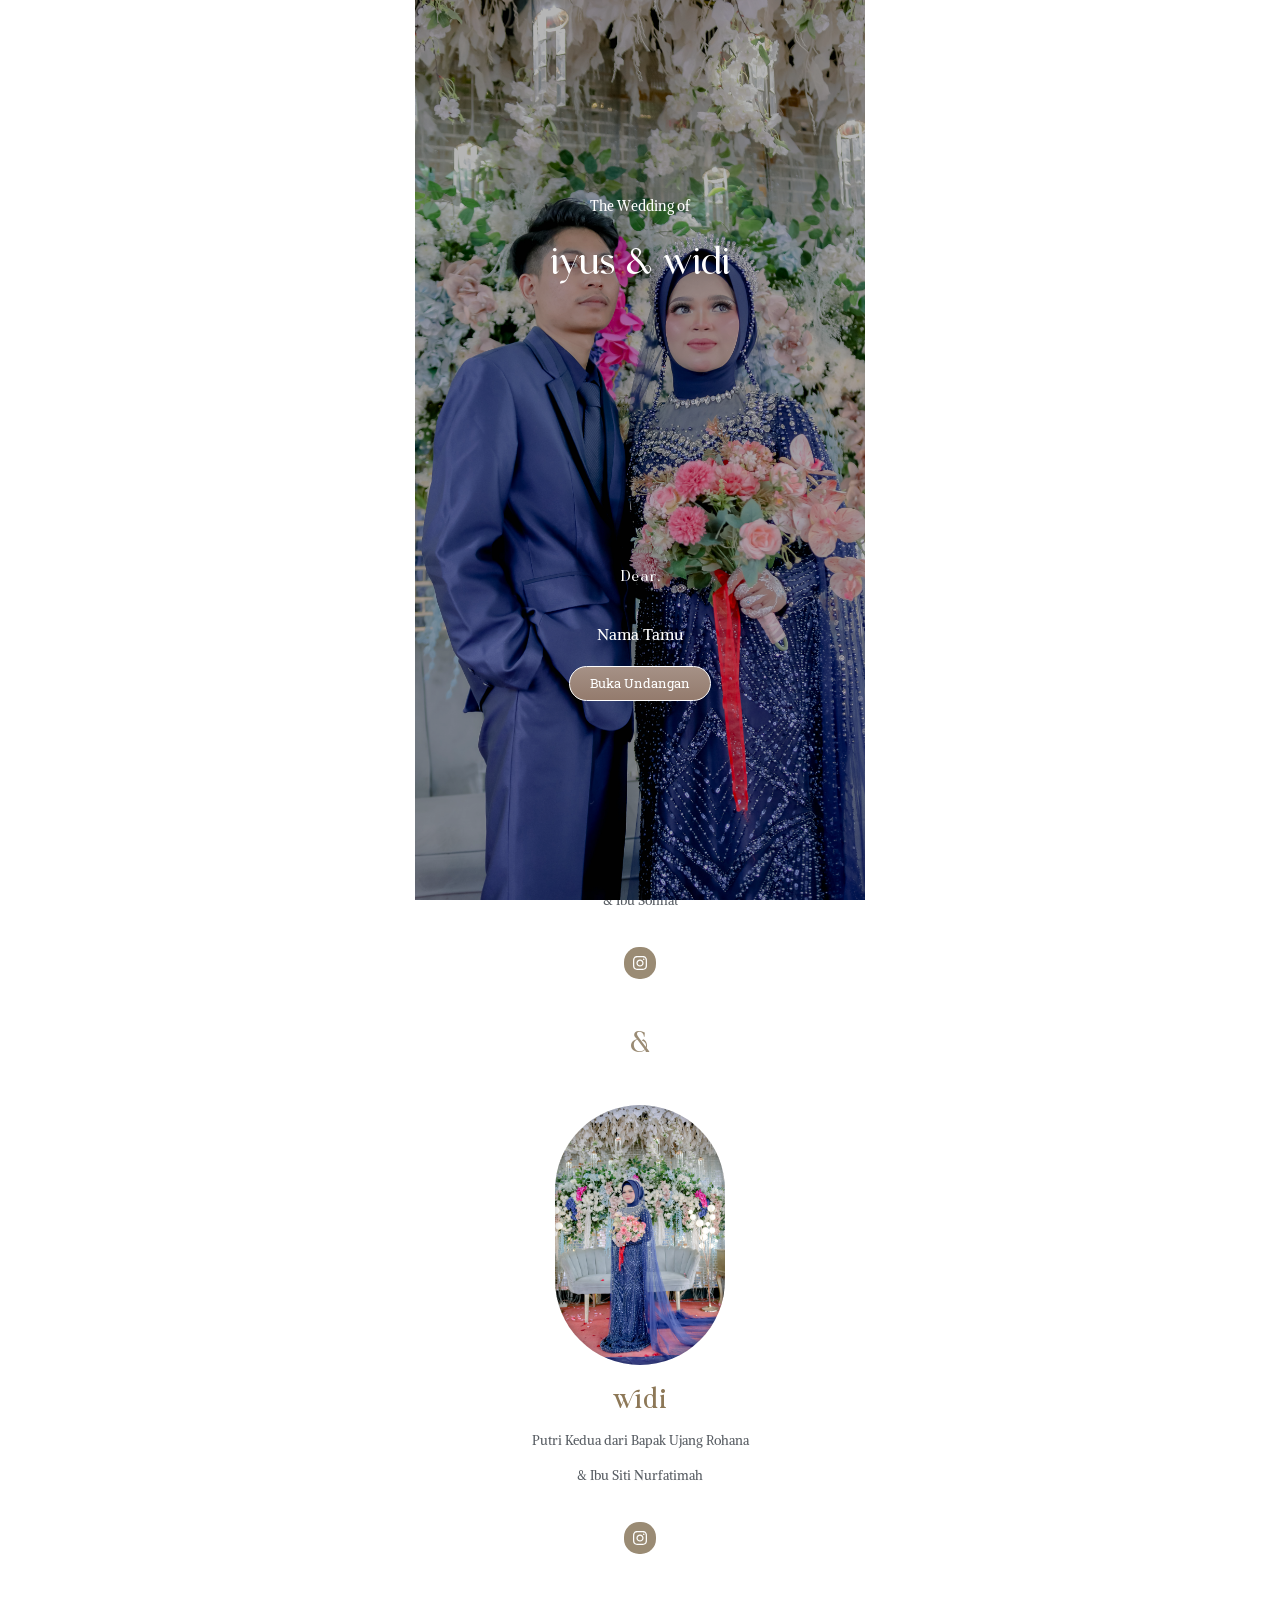
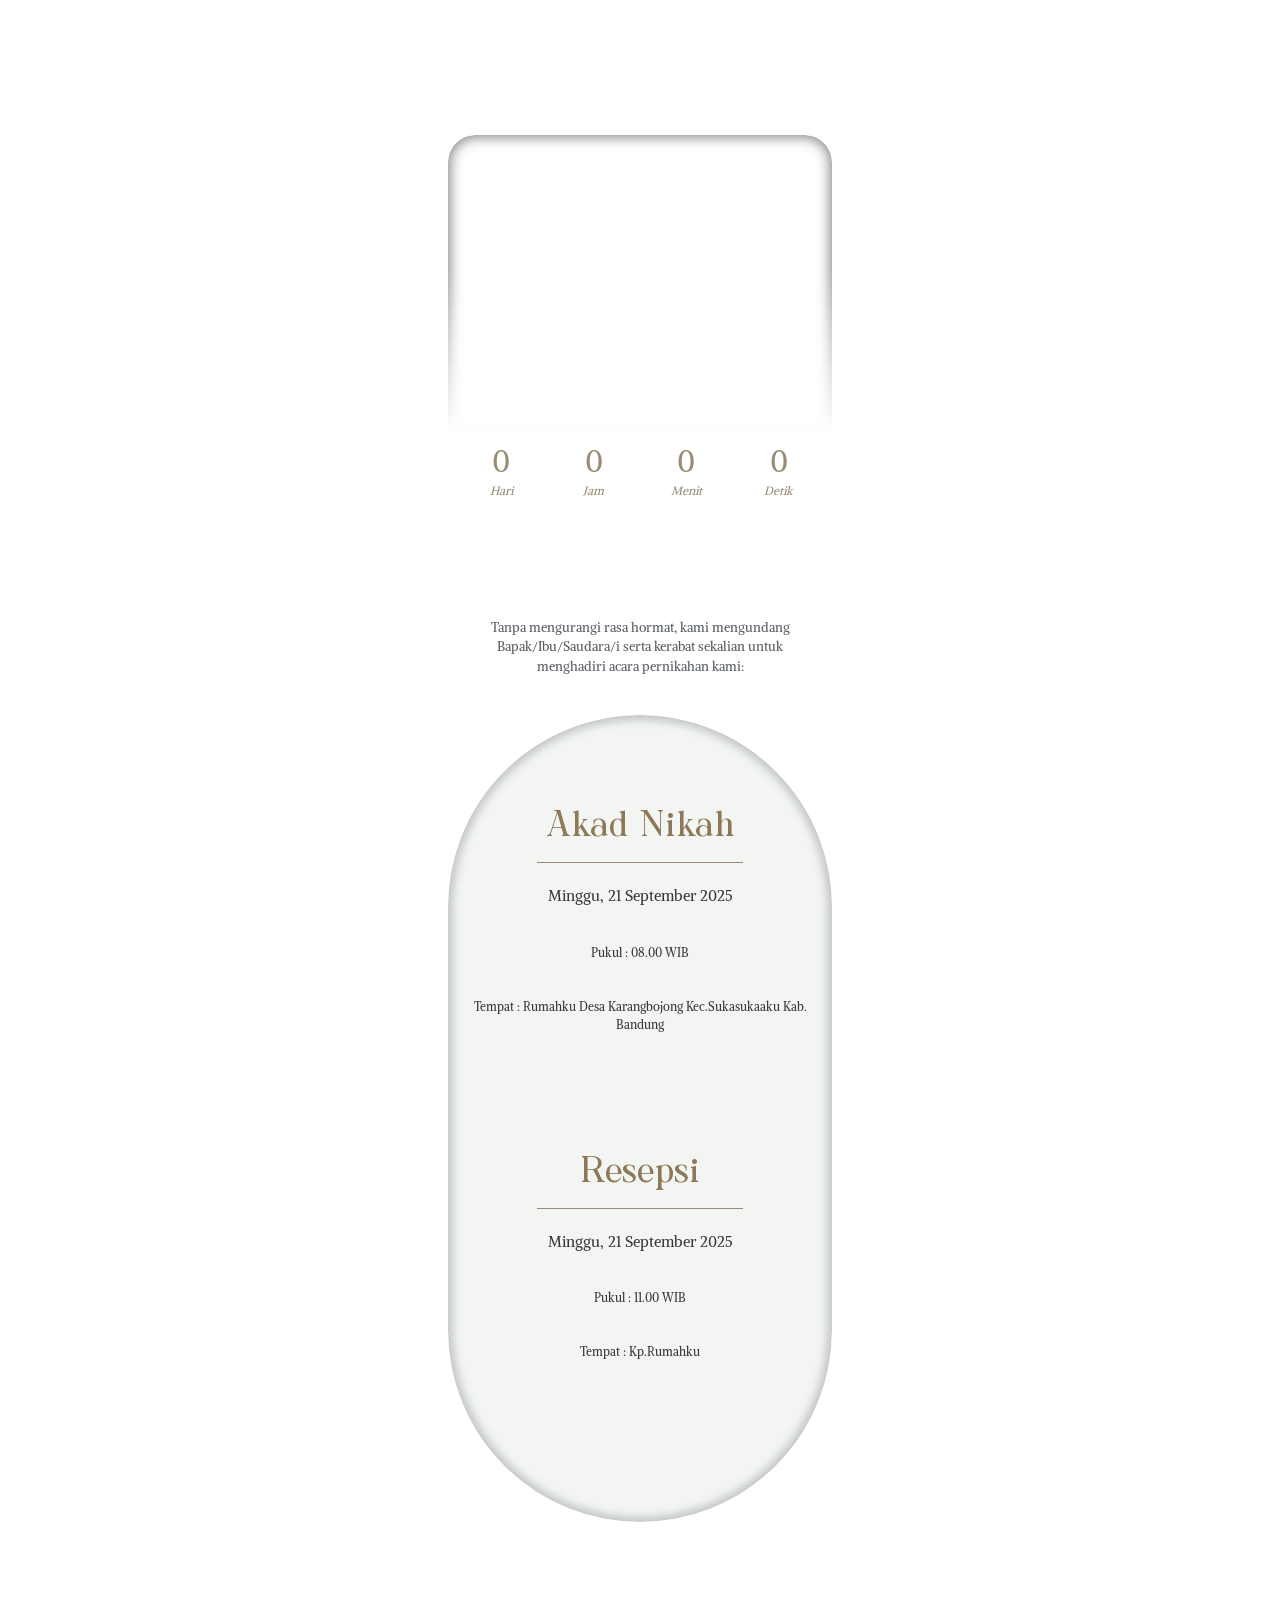
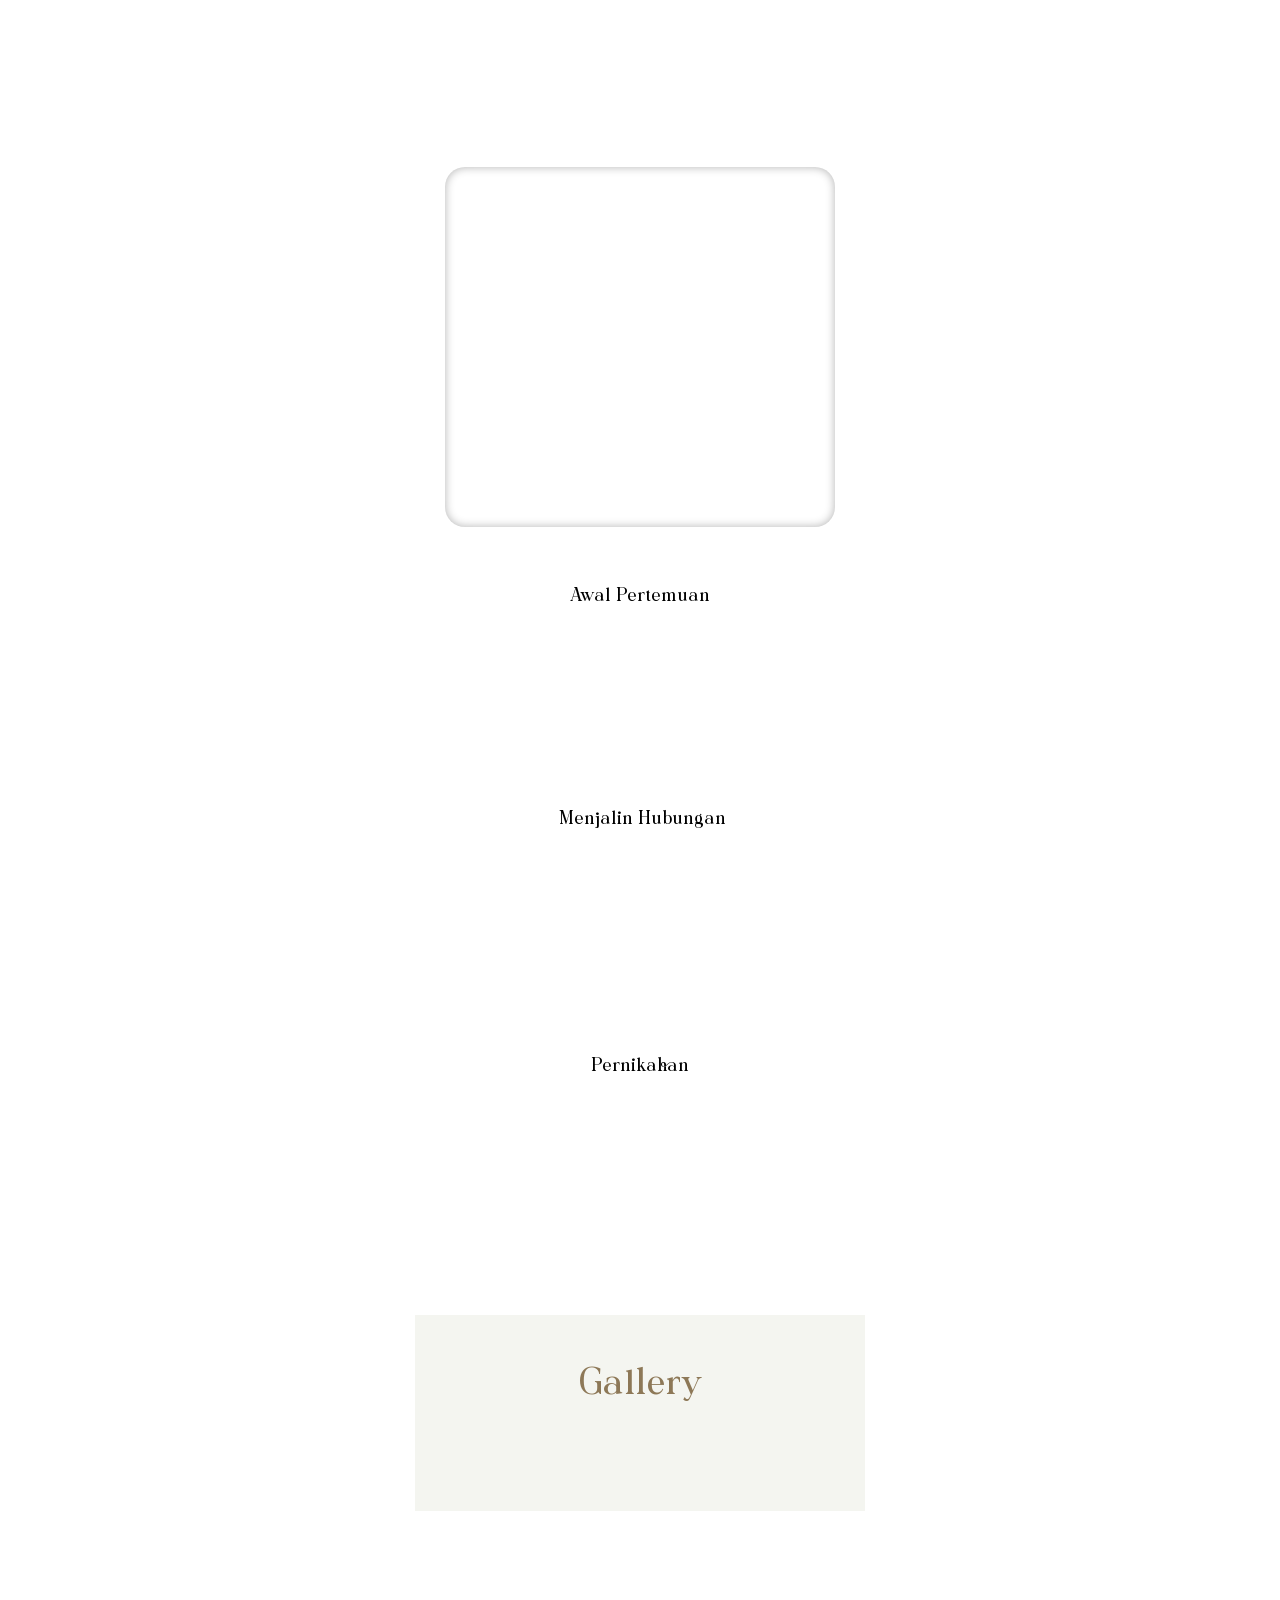
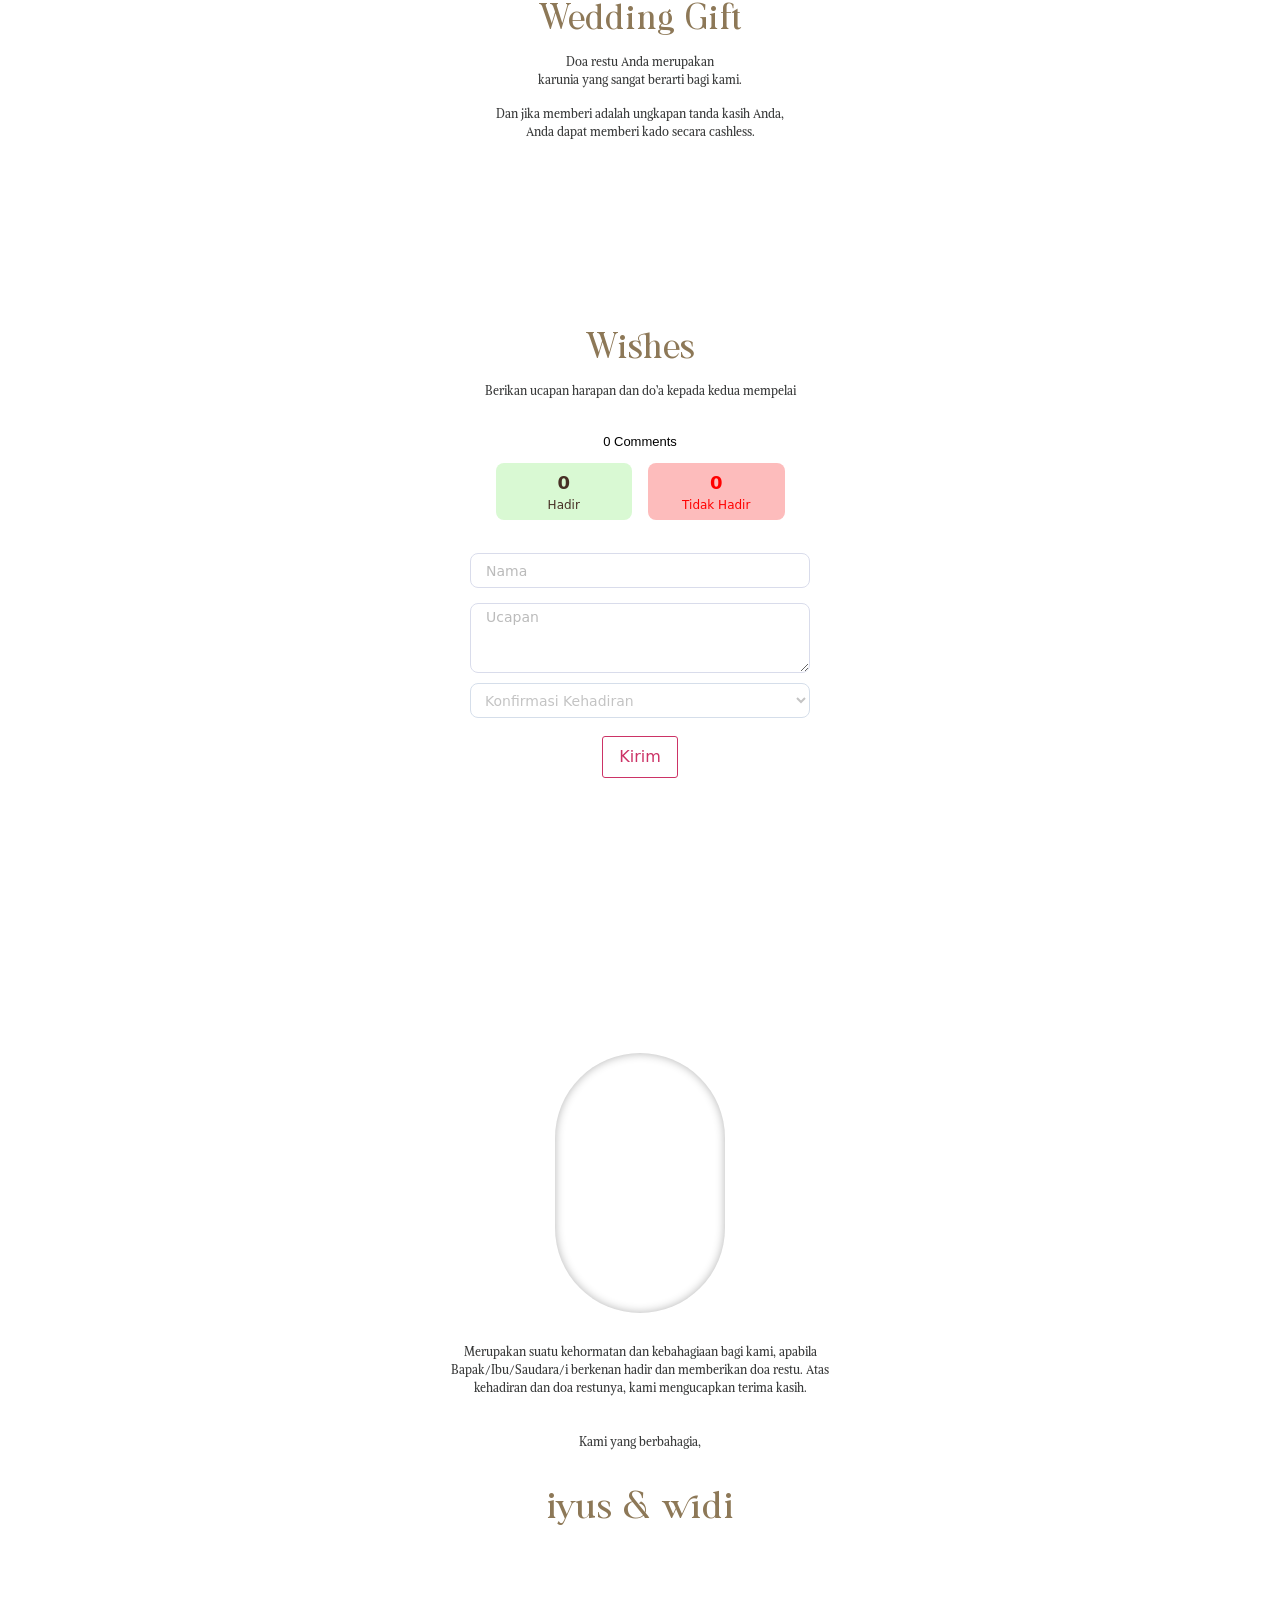
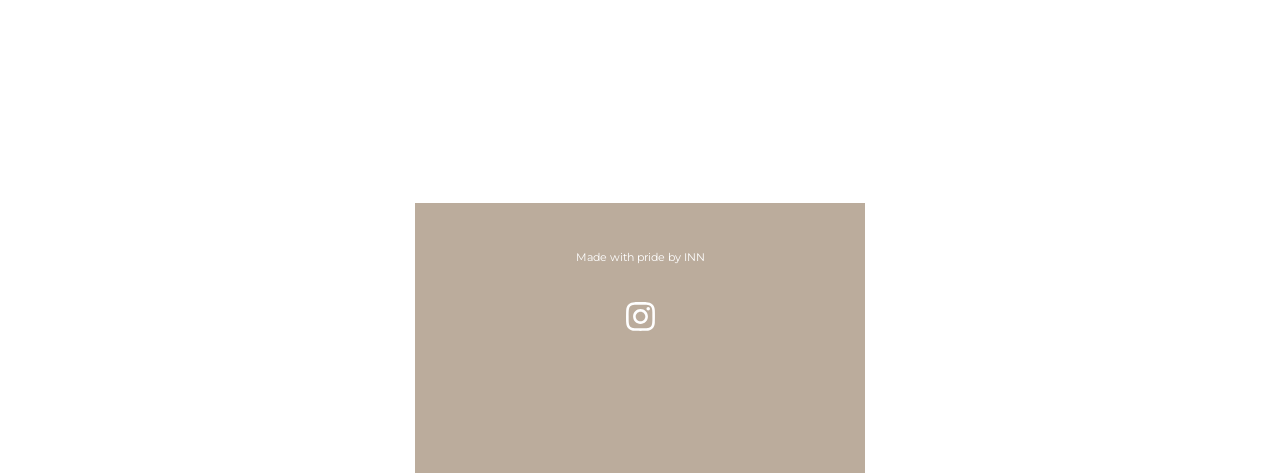
==== index.html @ 3af34eab "Update index.html" ====
<!DOCTYPE html>
<html lang="id" prefix="og: https://ogp.me/ns#">

<!-- Mirrored from wekita.co/iyus-widi/ by HTTrack Website Copier/3.x [XR&CO'2014], Tue, 14 Apr 2026 13:51:00 GMT -->
<!-- Added by HTTrack -->
<meta http-equiv="content-type" content="text/html;charset=UTF-8" /><!-- /Added by HTTrack -->

<head>
	<meta charset="UTF-8">
	<style type="text/css">
		.cui-comment-text img {
			max-width: 100% !important;
		}
	</style>

	<!-- Optimasi Mesin Pencari oleh Rank Math - https://rankmath.com/ -->
	<title>The Wedding of iyus &amp; Widi</title>
	<meta name="description" content="Minggu, 21 September 2030" />
	<meta name="robots" content="follow, index, max-snippet:-1, max-video-preview:-1, max-image-preview:large" />
	<link rel="canonical" href="index.html" />
	<meta property="og:locale" content="id_ID" />
	<meta property="og:type" content="article" />
	<meta property="og:title" content="The Wedding of iyus &amp; Widi" />
	<meta property="og:description" content="Minggu, 21 September 2030" />
	<meta property="article:section" content="WEDDING" />
	<meta property="og:updated_time" content="2026-03-25T11:07:51+07:00" />
	<meta property="og:image" content="https://undangan-invitation.github.io/iyusn-widis/wp-content/uploads/2026/03/awal.jpg" />
	<meta property="og:image:secure_url" content="https://undangan-invitation.github.io/iyusn-widis/wp-content/uploads/2026/03/awal.jpg" />
	<meta property="og:image:width" content="1024" />
	<meta property="og:image:height" content="1536" />
	<meta property="og:image:alt" content="The Wedding of iyus &#038; Widi" />
	<meta property="og:image:type" content="image/jpeg" />
	<meta property="article:published_time" content="2026-03-25T11:02:35+07:00" />
	<meta property="article:modified_time" content="2026-03-25T11:07:51+07:00" />
	<meta name="twitter:card" content="summary_large_image" />
	<meta name="twitter:title" content="The Wedding of iyus &amp; Widi" />
	<meta name="twitter:description" content="Minggu, 21 September 2030" />
	<meta name="twitter:image" content="https://undangan-invitation.github.io/iyusn-widis/wp-content/uploads/2026/03/awal.jpg" />
	<meta name="twitter:data2" content="2 menit" />
	<link rel='dns-prefetch' href='http://unpkg.com/' />
	<link rel='dns-prefetch' href='http://cdnjs.cloudflare.com/' />
	<link rel="alternate" type="application/rss+xml" title="Wekita &raquo; Feed" href="https://wekita.co/feed/" />
	<link rel="alternate" type="application/rss+xml" title="Wekita &raquo; Umpan Komentar"
		href="https://wekita.co/comments/feed/" />
	<link rel="alternate" type="application/rss+xml"
		title="Wekita &raquo; The Wedding of iyus &#038; Widi Umpan Komentar" href="feed/index.html" />
	<link rel="alternate" title="oEmbed (JSON)" type="application/json+oembed"
		href="https://wekita.co/wp-json/oembed/1.0/embed?url=https%3A%2F%2Fwekita.co%2Fiyusn-widis%2F" />
	<link rel="alternate" title="oEmbed (XML)" type="text/xml+oembed"
		href="https://wekita.co/wp-json/oembed/1.0/embed?url=https%3A%2F%2Fwekita.co%2Fiyusn-widis%2F&amp;format=xml" />
	<style id='wp-img-auto-sizes-contain-inline-css'>
		img:is([sizes=auto i], [sizes^="auto,"i]) {
			contain-intrinsic-size: 3000px 1500px
		}

		/*# sourceURL=wp-img-auto-sizes-contain-inline-css */
	</style>
	<link rel='stylesheet' id='bdt-uikit-css'
		href='wp-content/plugins/weddingpress/assets/css/modules/bdt-uikit5829.css?ver=3.15.1' media='all' />
	<link rel='stylesheet' id='ep-helper-css'
		href='wp-content/plugins/weddingpress/assets/css/modules/ep-helper5dc4.css?ver=3.2.1.1' media='all' />
	<style id='wp-emoji-styles-inline-css'>
		img.wp-smiley,
		img.emoji {
			display: inline !important;
			border: none !important;
			box-shadow: none !important;
			height: 1em !important;
			width: 1em !important;
			margin: 0 0.07em !important;
			vertical-align: -0.1em !important;
			background: none !important;
			padding: 0 !important;
		}

		/*# sourceURL=wp-emoji-styles-inline-css */
	</style>
	<style id='global-styles-inline-css'>
		:root {
			--wp--preset--aspect-ratio--square: 1;
			--wp--preset--aspect-ratio--4-3: 4/3;
			--wp--preset--aspect-ratio--3-4: 3/4;
			--wp--preset--aspect-ratio--3-2: 3/2;
			--wp--preset--aspect-ratio--2-3: 2/3;
			--wp--preset--aspect-ratio--16-9: 16/9;
			--wp--preset--aspect-ratio--9-16: 9/16;
			--wp--preset--color--black: #000000;
			--wp--preset--color--cyan-bluish-gray: #abb8c3;
			--wp--preset--color--white: #ffffff;
			--wp--preset--color--pale-pink: #f78da7;
			--wp--preset--color--vivid-red: #cf2e2e;
			--wp--preset--color--luminous-vivid-orange: #ff6900;
			--wp--preset--color--luminous-vivid-amber: #fcb900;
			--wp--preset--color--light-green-cyan: #7bdcb5;
			--wp--preset--color--vivid-green-cyan: #00d084;
			--wp--preset--color--pale-cyan-blue: #8ed1fc;
			--wp--preset--color--vivid-cyan-blue: #0693e3;
			--wp--preset--color--vivid-purple: #9b51e0;
			--wp--preset--gradient--vivid-cyan-blue-to-vivid-purple: linear-gradient(135deg, rgb(6, 147, 227) 0%, rgb(155, 81, 224) 100%);
			--wp--preset--gradient--light-green-cyan-to-vivid-green-cyan: linear-gradient(135deg, rgb(122, 220, 180) 0%, rgb(0, 208, 130) 100%);
			--wp--preset--gradient--luminous-vivid-amber-to-luminous-vivid-orange: linear-gradient(135deg, rgb(252, 185, 0) 0%, rgb(255, 105, 0) 100%);
			--wp--preset--gradient--luminous-vivid-orange-to-vivid-red: linear-gradient(135deg, rgb(255, 105, 0) 0%, rgb(207, 46, 46) 100%);
			--wp--preset--gradient--very-light-gray-to-cyan-bluish-gray: linear-gradient(135deg, rgb(238, 238, 238) 0%, rgb(169, 184, 195) 100%);
			--wp--preset--gradient--cool-to-warm-spectrum: linear-gradient(135deg, rgb(74, 234, 220) 0%, rgb(151, 120, 209) 20%, rgb(207, 42, 186) 40%, rgb(238, 44, 130) 60%, rgb(251, 105, 98) 80%, rgb(254, 248, 76) 100%);
			--wp--preset--gradient--blush-light-purple: linear-gradient(135deg, rgb(255, 206, 236) 0%, rgb(152, 150, 240) 100%);
			--wp--preset--gradient--blush-bordeaux: linear-gradient(135deg, rgb(254, 205, 165) 0%, rgb(254, 45, 45) 50%, rgb(107, 0, 62) 100%);
			--wp--preset--gradient--luminous-dusk: linear-gradient(135deg, rgb(255, 203, 112) 0%, rgb(199, 81, 192) 50%, rgb(65, 88, 208) 100%);
			--wp--preset--gradient--pale-ocean: linear-gradient(135deg, rgb(255, 245, 203) 0%, rgb(182, 227, 212) 50%, rgb(51, 167, 181) 100%);
			--wp--preset--gradient--electric-grass: linear-gradient(135deg, rgb(202, 248, 128) 0%, rgb(113, 206, 126) 100%);
			--wp--preset--gradient--midnight: linear-gradient(135deg, rgb(2, 3, 129) 0%, rgb(40, 116, 252) 100%);
			--wp--preset--font-size--small: 13px;
			--wp--preset--font-size--medium: 20px;
			--wp--preset--font-size--large: 36px;
			--wp--preset--font-size--x-large: 42px;
			--wp--preset--font-family--activists-regular: activists-regular;
			--wp--preset--font-family--adinekir: adinekir;
			--wp--preset--font-family--agencyfb-bold: agencyfb-bold;
			--wp--preset--font-family--akayakanadaka-regula: akayakanadaka-regula;
			--wp--preset--font-family--alcantera-serif: alcantera-serif;
			--wp--preset--font-family--alumatica-regular: alumatica-regular;
			--wp--preset--font-family--anabele: anabele;
			--wp--preset--font-family--analogue: analogue;
			--wp--preset--font-family--anydore: anydore;
			--wp--preset--font-family--aphrodite-slim-text: aphrodite-slim-text;
			--wp--preset--font-family--aston-script: aston-script;
			--wp--preset--font-family--autumn: autumn;
			--wp--preset--font-family--back-to-school: back-to-school;
			--wp--preset--font-family--baskerville-old-face: baskerville-old-face;
			--wp--preset--font-family--bavaria-gates: bavaria-gates;
			--wp--preset--font-family--bebasneue-regular: bebasneue-regular;
			--wp--preset--font-family--belgan-aesthetic: belgan-aesthetic;
			--wp--preset--font-family--belisha: belisha;
			--wp--preset--font-family--bernardo: bernardo;
			--wp--preset--font-family--biancha-script-demo: biancha-script-demo;
			--wp--preset--font-family--bickham-script-pro-r: bickham-script-pro-r;
			--wp--preset--font-family--black-rotela: black-rotela;
			--wp--preset--font-family--bodebeck: bodebeck;
			--wp--preset--font-family--boheme-floral: boheme-floral;
			--wp--preset--font-family--bohemian: bohemian;
			--wp--preset--font-family--bon-vivan-regular: bon-vivan-regular;
			--wp--preset--font-family--brigend-signature: brigend-signature;
			--wp--preset--font-family--brittany-signature: brittany-signature;
			--wp--preset--font-family--brown-sugar: brown-sugar;
			--wp--preset--font-family--calibri-italic: calibri-italic;
			--wp--preset--font-family--calistomtfett: calistomtfett;
			--wp--preset--font-family--calvino: calvino;
			--wp--preset--font-family--cambria: cambria;
			--wp--preset--font-family--carolyna-pro-black: carolyna-pro-black;
			--wp--preset--font-family--chilanka-regular: chilanka-regular;
			--wp--preset--font-family--coffee-extra: coffee-extra;
			--wp--preset--font-family--coffe-for-breakfast: coffe-for-breakfast;
			--wp--preset--font-family--collina-regular: collina-regular;
			--wp--preset--font-family--cormorant: cormorant;
			--wp--preset--font-family--cream-cake: cream-cake;
			--wp--preset--font-family--creattion: creattion;
			--wp--preset--font-family--dearsarah: dearsarah;
			--wp--preset--font-family--dear-sarah: dear-sarah;
			--wp--preset--font-family--deliusswashcaps-regu: deliusswashcaps-regu;
			--wp--preset--font-family--desirable-bursh-text: desirable-bursh-text;
			--wp--preset--font-family--dk-plague-master: dk-plague-master;
			--wp--preset--font-family--edensor: edensor;
			--wp--preset--font-family--editors-light: editors-light;
			--wp--preset--font-family--edwardian-script: edwardian-script;
			--wp--preset--font-family--elsie-swash-caps: elsie-swash-caps;
			--wp--preset--font-family--freesansbold: freesansbold;
			--wp--preset--font-family--freestyle: freestyle;
			--wp--preset--font-family--gallerymodern-webfon: gallerymodern-webfon;
			--wp--preset--font-family--garlicha: garlicha;
			--wp--preset--font-family--greatness-regular: greatness-regular;
			--wp--preset--font-family--greatnessdemoregular: greatnessdemoregular;
			--wp--preset--font-family--grithani: grithani;
			--wp--preset--font-family--happiness: happiness;
			--wp--preset--font-family--hashiba: hashiba;
			--wp--preset--font-family--hatolie: hatolie;
			--wp--preset--font-family--hello-amelia: hello-amelia;
			--wp--preset--font-family--hennypenny-regular: hennypenny-regular;
			--wp--preset--font-family--high-spirited: high_spirited;
			--wp--preset--font-family--histeagin: histeagin;
			--wp--preset--font-family--iskry-regular: iskry-regular;
			--wp--preset--font-family--italiana-regular: italiana-regular;
			--wp--preset--font-family--italianno: italianno;
			--wp--preset--font-family--ivy-mode: ivy-mode;
			--wp--preset--font-family--laluxesscript-regula: laluxesscript-regula;
			--wp--preset--font-family--lilita-one: lilita-one;
			--wp--preset--font-family--maglonyfreeversion-r: maglonyfreeversion-r;
			--wp--preset--font-family--mainstay: mainstay;
			--wp--preset--font-family--matrix: matrix;
			--wp--preset--font-family--mishka: mishka;
			--wp--preset--font-family--monoline: monoline;
			--wp--preset--font-family--monotype-corsiva: monotype-corsiva;
			--wp--preset--font-family--month-glade: month-glade;
			--wp--preset--font-family--monthoers: monthoers;
			--wp--preset--font-family--mrgabe-regular: mrgabe-regular;
			--wp--preset--font-family--muthiara: muthiara;
			--wp--preset--font-family--mutiara: mutiara;
			--wp--preset--font-family--mvboli: mvboli;
			--wp--preset--font-family--newyork: newyork;
			--wp--preset--font-family--nomark: nomark;
			--wp--preset--font-family--nunito-regular: nunito-regular;
			--wp--preset--font-family--oakes-grotesk-regula: oakes-grotesk-regula;
			--wp--preset--font-family--paris: paris;
			--wp--preset--font-family--parisienne: parisienne;
			--wp--preset--font-family--photograph: photograph;
			--wp--preset--font-family--pinyonscript: pinyonscript;
			--wp--preset--font-family--pinyonscript-regular: pinyonscript-regular;
			--wp--preset--font-family--playball: playball;
			--wp--preset--font-family--poorstory-regular: poorstory-regular;
			--wp--preset--font-family--power: power;
			--wp--preset--font-family--praise: praise;
			--wp--preset--font-family--quatera: quatera;
			--wp--preset--font-family--rainbow-in-june: rainbow-in-june;
			--wp--preset--font-family--redrains-demo: redrains-demo;
			--wp--preset--font-family--revania: revania;
			--wp--preset--font-family--rolasansignature: rolasansignature;
			--wp--preset--font-family--romauntgaolines: romauntgaolines;
			--wp--preset--font-family--roserri: roserri;
			--wp--preset--font-family--rubber-duck: rubber-duck;
			--wp--preset--font-family--rumraisin-regular: rumraisin-regular;
			--wp--preset--font-family--san-miguel: san-miguel;
			--wp--preset--font-family--saudagar: saudagar;
			--wp--preset--font-family--senja-mentari-demo: senja-mentari-demo;
			--wp--preset--font-family--sinoreta: sinoreta;
			--wp--preset--font-family--sinoreta-personal-us: sinoreta_personal_us;
			--wp--preset--font-family--skranji-regular: skranji-regular;
			--wp--preset--font-family--snellbt: snellbt;
			--wp--preset--font-family--south: south;
			--wp--preset--font-family--spring-in-may: spring-in-may;
			--wp--preset--font-family--strawberrycupcakes: strawberrycupcakes;
			--wp--preset--font-family--sweet-saturday: sweet-saturday;
			--wp--preset--font-family--tangerine: tangerine;
			--wp--preset--font-family--tangerine-regular: tangerine_regular;
			--wp--preset--font-family--tempting: tempting;
			--wp--preset--font-family--the-bernardo: the-bernardo;
			--wp--preset--font-family--the-californication: the-californication;
			--wp--preset--font-family--traditional-arabic: traditional-arabic;
			--wp--preset--font-family--trajan: trajan;
			--wp--preset--font-family--vogue: vogue;
			--wp--preset--font-family--walbaumdisplay: walbaumdisplay;
			--wp--preset--font-family--winterbeauty-script: winterbeauty-script;
			--wp--preset--font-family--one-piece: one-piece;
			--wp--preset--font-family--madina: madina;
			--wp--preset--font-family--simply: simply;
			--wp--preset--font-family--javasoul: javasoul;
			--wp--preset--font-family--26-tk-359: 26tk359;
			--wp--preset--font-family--26-tk-359-a: 26tk359a;
			--wp--preset--font-family--gang-of-three: gang-of-three;
			--wp--preset--font-family--hoshiko-satsuki: hoshiko-satsuki;
			--wp--preset--font-family--bakso-sapi: bakso-sapi;
			--wp--preset--font-family--lobster-two: lobster-two;
			--wp--preset--font-family--tentang-nanti: tentang-nanti;
			--wp--preset--spacing--20: 0.44rem;
			--wp--preset--spacing--30: 0.67rem;
			--wp--preset--spacing--40: 1rem;
			--wp--preset--spacing--50: 1.5rem;
			--wp--preset--spacing--60: 2.25rem;
			--wp--preset--spacing--70: 3.38rem;
			--wp--preset--spacing--80: 5.06rem;
			--wp--preset--shadow--natural: 6px 6px 9px rgba(0, 0, 0, 0.2);
			--wp--preset--shadow--deep: 12px 12px 50px rgba(0, 0, 0, 0.4);
			--wp--preset--shadow--sharp: 6px 6px 0px rgba(0, 0, 0, 0.2);
			--wp--preset--shadow--outlined: 6px 6px 0px -3px rgb(255, 255, 255), 6px 6px rgb(0, 0, 0);
			--wp--preset--shadow--crisp: 6px 6px 0px rgb(0, 0, 0);
		}

		:root {
			--wp--style--global--content-size: 800px;
			--wp--style--global--wide-size: 1200px;
		}

		:where(body) {
			margin: 0;
		}

		.wp-site-blocks>.alignleft {
			float: left;
			margin-right: 2em;
		}

		.wp-site-blocks>.alignright {
			float: right;
			margin-left: 2em;
		}

		.wp-site-blocks>.aligncenter {
			justify-content: center;
			margin-left: auto;
			margin-right: auto;
		}

		:where(.wp-site-blocks)>* {
			margin-block-start: 24px;
			margin-block-end: 0;
		}

		:where(.wp-site-blocks)> :first-child {
			margin-block-start: 0;
		}

		:where(.wp-site-blocks)> :last-child {
			margin-block-end: 0;
		}

		:root {
			--wp--style--block-gap: 24px;
		}

		:root :where(.is-layout-flow)> :first-child {
			margin-block-start: 0;
		}

		:root :where(.is-layout-flow)> :last-child {
			margin-block-end: 0;
		}

		:root :where(.is-layout-flow)>* {
			margin-block-start: 24px;
			margin-block-end: 0;
		}

		:root :where(.is-layout-constrained)> :first-child {
			margin-block-start: 0;
		}

		:root :where(.is-layout-constrained)> :last-child {
			margin-block-end: 0;
		}

		:root :where(.is-layout-constrained)>* {
			margin-block-start: 24px;
			margin-block-end: 0;
		}

		:root :where(.is-layout-flex) {
			gap: 24px;
		}

		:root :where(.is-layout-grid) {
			gap: 24px;
		}

		.is-layout-flow>.alignleft {
			float: left;
			margin-inline-start: 0;
			margin-inline-end: 2em;
		}

		.is-layout-flow>.alignright {
			float: right;
			margin-inline-start: 2em;
			margin-inline-end: 0;
		}

		.is-layout-flow>.aligncenter {
			margin-left: auto !important;
			margin-right: auto !important;
		}

		.is-layout-constrained>.alignleft {
			float: left;
			margin-inline-start: 0;
			margin-inline-end: 2em;
		}

		.is-layout-constrained>.alignright {
			float: right;
			margin-inline-start: 2em;
			margin-inline-end: 0;
		}

		.is-layout-constrained>.aligncenter {
			margin-left: auto !important;
			margin-right: auto !important;
		}

		.is-layout-constrained> :where(:not(.alignleft):not(.alignright):not(.alignfull)) {
			max-width: var(--wp--style--global--content-size);
			margin-left: auto !important;
			margin-right: auto !important;
		}

		.is-layout-constrained>.alignwide {
			max-width: var(--wp--style--global--wide-size);
		}

		body .is-layout-flex {
			display: flex;
		}

		.is-layout-flex {
			flex-wrap: wrap;
			align-items: center;
		}

		.is-layout-flex> :is(*, div) {
			margin: 0;
		}

		body .is-layout-grid {
			display: grid;
		}

		.is-layout-grid> :is(*, div) {
			margin: 0;
		}

		body {
			padding-top: 0px;
			padding-right: 0px;
			padding-bottom: 0px;
			padding-left: 0px;
		}

		a:where(:not(.wp-element-button)) {
			text-decoration: underline;
		}

		:root :where(.wp-element-button, .wp-block-button__link) {
			background-color: #32373c;
			border-width: 0;
			color: #fff;
			font-family: inherit;
			font-size: inherit;
			font-style: inherit;
			font-weight: inherit;
			letter-spacing: inherit;
			line-height: inherit;
			padding-top: calc(0.667em + 2px);
			padding-right: calc(1.333em + 2px);
			padding-bottom: calc(0.667em + 2px);
			padding-left: calc(1.333em + 2px);
			text-decoration: none;
			text-transform: inherit;
		}

		.has-black-color {
			color: var(--wp--preset--color--black) !important;
		}

		.has-cyan-bluish-gray-color {
			color: var(--wp--preset--color--cyan-bluish-gray) !important;
		}

		.has-white-color {
			color: var(--wp--preset--color--white) !important;
		}

		.has-pale-pink-color {
			color: var(--wp--preset--color--pale-pink) !important;
		}

		.has-vivid-red-color {
			color: var(--wp--preset--color--vivid-red) !important;
		}

		.has-luminous-vivid-orange-color {
			color: var(--wp--preset--color--luminous-vivid-orange) !important;
		}

		.has-luminous-vivid-amber-color {
			color: var(--wp--preset--color--luminous-vivid-amber) !important;
		}

		.has-light-green-cyan-color {
			color: var(--wp--preset--color--light-green-cyan) !important;
		}

		.has-vivid-green-cyan-color {
			color: var(--wp--preset--color--vivid-green-cyan) !important;
		}

		.has-pale-cyan-blue-color {
			color: var(--wp--preset--color--pale-cyan-blue) !important;
		}

		.has-vivid-cyan-blue-color {
			color: var(--wp--preset--color--vivid-cyan-blue) !important;
		}

		.has-vivid-purple-color {
			color: var(--wp--preset--color--vivid-purple) !important;
		}

		.has-black-background-color {
			background-color: var(--wp--preset--color--black) !important;
		}

		.has-cyan-bluish-gray-background-color {
			background-color: var(--wp--preset--color--cyan-bluish-gray) !important;
		}

		.has-white-background-color {
			background-color: var(--wp--preset--color--white) !important;
		}

		.has-pale-pink-background-color {
			background-color: var(--wp--preset--color--pale-pink) !important;
		}

		.has-vivid-red-background-color {
			background-color: var(--wp--preset--color--vivid-red) !important;
		}

		.has-luminous-vivid-orange-background-color {
			background-color: var(--wp--preset--color--luminous-vivid-orange) !important;
		}

		.has-luminous-vivid-amber-background-color {
			background-color: var(--wp--preset--color--luminous-vivid-amber) !important;
		}

		.has-light-green-cyan-background-color {
			background-color: var(--wp--preset--color--light-green-cyan) !important;
		}

		.has-vivid-green-cyan-background-color {
			background-color: var(--wp--preset--color--vivid-green-cyan) !important;
		}

		.has-pale-cyan-blue-background-color {
			background-color: var(--wp--preset--color--pale-cyan-blue) !important;
		}

		.has-vivid-cyan-blue-background-color {
			background-color: var(--wp--preset--color--vivid-cyan-blue) !important;
		}

		.has-vivid-purple-background-color {
			background-color: var(--wp--preset--color--vivid-purple) !important;
		}

		.has-black-border-color {
			border-color: var(--wp--preset--color--black) !important;
		}

		.has-cyan-bluish-gray-border-color {
			border-color: var(--wp--preset--color--cyan-bluish-gray) !important;
		}

		.has-white-border-color {
			border-color: var(--wp--preset--color--white) !important;
		}

		.has-pale-pink-border-color {
			border-color: var(--wp--preset--color--pale-pink) !important;
		}

		.has-vivid-red-border-color {
			border-color: var(--wp--preset--color--vivid-red) !important;
		}

		.has-luminous-vivid-orange-border-color {
			border-color: var(--wp--preset--color--luminous-vivid-orange) !important;
		}

		.has-luminous-vivid-amber-border-color {
			border-color: var(--wp--preset--color--luminous-vivid-amber) !important;
		}

		.has-light-green-cyan-border-color {
			border-color: var(--wp--preset--color--light-green-cyan) !important;
		}

		.has-vivid-green-cyan-border-color {
			border-color: var(--wp--preset--color--vivid-green-cyan) !important;
		}

		.has-pale-cyan-blue-border-color {
			border-color: var(--wp--preset--color--pale-cyan-blue) !important;
		}

		.has-vivid-cyan-blue-border-color {
			border-color: var(--wp--preset--color--vivid-cyan-blue) !important;
		}

		.has-vivid-purple-border-color {
			border-color: var(--wp--preset--color--vivid-purple) !important;
		}

		.has-vivid-cyan-blue-to-vivid-purple-gradient-background {
			background: var(--wp--preset--gradient--vivid-cyan-blue-to-vivid-purple) !important;
		}

		.has-light-green-cyan-to-vivid-green-cyan-gradient-background {
			background: var(--wp--preset--gradient--light-green-cyan-to-vivid-green-cyan) !important;
		}

		.has-luminous-vivid-amber-to-luminous-vivid-orange-gradient-background {
			background: var(--wp--preset--gradient--luminous-vivid-amber-to-luminous-vivid-orange) !important;
		}

		.has-luminous-vivid-orange-to-vivid-red-gradient-background {
			background: var(--wp--preset--gradient--luminous-vivid-orange-to-vivid-red) !important;
		}

		.has-very-light-gray-to-cyan-bluish-gray-gradient-background {
			background: var(--wp--preset--gradient--very-light-gray-to-cyan-bluish-gray) !important;
		}

		.has-cool-to-warm-spectrum-gradient-background {
			background: var(--wp--preset--gradient--cool-to-warm-spectrum) !important;
		}

		.has-blush-light-purple-gradient-background {
			background: var(--wp--preset--gradient--blush-light-purple) !important;
		}

		.has-blush-bordeaux-gradient-background {
			background: var(--wp--preset--gradient--blush-bordeaux) !important;
		}

		.has-luminous-dusk-gradient-background {
			background: var(--wp--preset--gradient--luminous-dusk) !important;
		}

		.has-pale-ocean-gradient-background {
			background: var(--wp--preset--gradient--pale-ocean) !important;
		}

		.has-electric-grass-gradient-background {
			background: var(--wp--preset--gradient--electric-grass) !important;
		}

		.has-midnight-gradient-background {
			background: var(--wp--preset--gradient--midnight) !important;
		}

		.has-small-font-size {
			font-size: var(--wp--preset--font-size--small) !important;
		}

		.has-medium-font-size {
			font-size: var(--wp--preset--font-size--medium) !important;
		}

		.has-large-font-size {
			font-size: var(--wp--preset--font-size--large) !important;
		}

		.has-x-large-font-size {
			font-size: var(--wp--preset--font-size--x-large) !important;
		}

		.has-activists-regular-font-family {
			font-family: var(--wp--preset--font-family--activists-regular) !important;
		}

		.has-adinekir-font-family {
			font-family: var(--wp--preset--font-family--adinekir) !important;
		}

		.has-agencyfb-bold-font-family {
			font-family: var(--wp--preset--font-family--agencyfb-bold) !important;
		}

		.has-akayakanadaka-regula-font-family {
			font-family: var(--wp--preset--font-family--akayakanadaka-regula) !important;
		}

		.has-alcantera-serif-font-family {
			font-family: var(--wp--preset--font-family--alcantera-serif) !important;
		}

		.has-alumatica-regular-font-family {
			font-family: var(--wp--preset--font-family--alumatica-regular) !important;
		}

		.has-anabele-font-family {
			font-family: var(--wp--preset--font-family--anabele) !important;
		}

		.has-analogue-font-family {
			font-family: var(--wp--preset--font-family--analogue) !important;
		}

		.has-anydore-font-family {
			font-family: var(--wp--preset--font-family--anydore) !important;
		}

		.has-aphrodite-slim-text-font-family {
			font-family: var(--wp--preset--font-family--aphrodite-slim-text) !important;
		}

		.has-aston-script-font-family {
			font-family: var(--wp--preset--font-family--aston-script) !important;
		}

		.has-autumn-font-family {
			font-family: var(--wp--preset--font-family--autumn) !important;
		}

		.has-back-to-school-font-family {
			font-family: var(--wp--preset--font-family--back-to-school) !important;
		}

		.has-baskerville-old-face-font-family {
			font-family: var(--wp--preset--font-family--baskerville-old-face) !important;
		}

		.has-bavaria-gates-font-family {
			font-family: var(--wp--preset--font-family--bavaria-gates) !important;
		}

		.has-bebasneue-regular-font-family {
			font-family: var(--wp--preset--font-family--bebasneue-regular) !important;
		}

		.has-belgan-aesthetic-font-family {
			font-family: var(--wp--preset--font-family--belgan-aesthetic) !important;
		}

		.has-belisha-font-family {
			font-family: var(--wp--preset--font-family--belisha) !important;
		}

		.has-bernardo-font-family {
			font-family: var(--wp--preset--font-family--bernardo) !important;
		}

		.has-biancha-script-demo-font-family {
			font-family: var(--wp--preset--font-family--biancha-script-demo) !important;
		}

		.has-bickham-script-pro-r-font-family {
			font-family: var(--wp--preset--font-family--bickham-script-pro-r) !important;
		}

		.has-black-rotela-font-family {
			font-family: var(--wp--preset--font-family--black-rotela) !important;
		}

		.has-bodebeck-font-family {
			font-family: var(--wp--preset--font-family--bodebeck) !important;
		}

		.has-boheme-floral-font-family {
			font-family: var(--wp--preset--font-family--boheme-floral) !important;
		}

		.has-bohemian-font-family {
			font-family: var(--wp--preset--font-family--bohemian) !important;
		}

		.has-bon-vivan-regular-font-family {
			font-family: var(--wp--preset--font-family--bon-vivan-regular) !important;
		}

		.has-brigend-signature-font-family {
			font-family: var(--wp--preset--font-family--brigend-signature) !important;
		}

		.has-brittany-signature-font-family {
			font-family: var(--wp--preset--font-family--brittany-signature) !important;
		}

		.has-brown-sugar-font-family {
			font-family: var(--wp--preset--font-family--brown-sugar) !important;
		}

		.has-calibri-italic-font-family {
			font-family: var(--wp--preset--font-family--calibri-italic) !important;
		}

		.has-calistomtfett-font-family {
			font-family: var(--wp--preset--font-family--calistomtfett) !important;
		}

		.has-calvino-font-family {
			font-family: var(--wp--preset--font-family--calvino) !important;
		}

		.has-cambria-font-family {
			font-family: var(--wp--preset--font-family--cambria) !important;
		}

		.has-carolyna-pro-black-font-family {
			font-family: var(--wp--preset--font-family--carolyna-pro-black) !important;
		}

		.has-chilanka-regular-font-family {
			font-family: var(--wp--preset--font-family--chilanka-regular) !important;
		}

		.has-coffee-extra-font-family {
			font-family: var(--wp--preset--font-family--coffee-extra) !important;
		}

		.has-coffe-for-breakfast-font-family {
			font-family: var(--wp--preset--font-family--coffe-for-breakfast) !important;
		}

		.has-collina-regular-font-family {
			font-family: var(--wp--preset--font-family--collina-regular) !important;
		}

		.has-cormorant-font-family {
			font-family: var(--wp--preset--font-family--cormorant) !important;
		}

		.has-cream-cake-font-family {
			font-family: var(--wp--preset--font-family--cream-cake) !important;
		}

		.has-creattion-font-family {
			font-family: var(--wp--preset--font-family--creattion) !important;
		}

		.has-dearsarah-font-family {
			font-family: var(--wp--preset--font-family--dearsarah) !important;
		}

		.has-dear-sarah-font-family {
			font-family: var(--wp--preset--font-family--dear-sarah) !important;
		}

		.has-deliusswashcaps-regu-font-family {
			font-family: var(--wp--preset--font-family--deliusswashcaps-regu) !important;
		}

		.has-desirable-bursh-text-font-family {
			font-family: var(--wp--preset--font-family--desirable-bursh-text) !important;
		}

		.has-dk-plague-master-font-family {
			font-family: var(--wp--preset--font-family--dk-plague-master) !important;
		}

		.has-edensor-font-family {
			font-family: var(--wp--preset--font-family--edensor) !important;
		}

		.has-editors-light-font-family {
			font-family: var(--wp--preset--font-family--editors-light) !important;
		}

		.has-edwardian-script-font-family {
			font-family: var(--wp--preset--font-family--edwardian-script) !important;
		}

		.has-elsie-swash-caps-font-family {
			font-family: var(--wp--preset--font-family--elsie-swash-caps) !important;
		}

		.has-freesansbold-font-family {
			font-family: var(--wp--preset--font-family--freesansbold) !important;
		}

		.has-freestyle-font-family {
			font-family: var(--wp--preset--font-family--freestyle) !important;
		}

		.has-gallerymodern-webfon-font-family {
			font-family: var(--wp--preset--font-family--gallerymodern-webfon) !important;
		}

		.has-garlicha-font-family {
			font-family: var(--wp--preset--font-family--garlicha) !important;
		}

		.has-greatness-regular-font-family {
			font-family: var(--wp--preset--font-family--greatness-regular) !important;
		}

		.has-greatnessdemoregular-font-family {
			font-family: var(--wp--preset--font-family--greatnessdemoregular) !important;
		}

		.has-grithani-font-family {
			font-family: var(--wp--preset--font-family--grithani) !important;
		}

		.has-happiness-font-family {
			font-family: var(--wp--preset--font-family--happiness) !important;
		}

		.has-hashiba-font-family {
			font-family: var(--wp--preset--font-family--hashiba) !important;
		}

		.has-hatolie-font-family {
			font-family: var(--wp--preset--font-family--hatolie) !important;
		}

		.has-hello-amelia-font-family {
			font-family: var(--wp--preset--font-family--hello-amelia) !important;
		}

		.has-hennypenny-regular-font-family {
			font-family: var(--wp--preset--font-family--hennypenny-regular) !important;
		}

		.has-high-spirited-font-family {
			font-family: var(--wp--preset--font-family--high-spirited) !important;
		}

		.has-histeagin-font-family {
			font-family: var(--wp--preset--font-family--histeagin) !important;
		}

		.has-iskry-regular-font-family {
			font-family: var(--wp--preset--font-family--iskry-regular) !important;
		}

		.has-italiana-regular-font-family {
			font-family: var(--wp--preset--font-family--italiana-regular) !important;
		}

		.has-italianno-font-family {
			font-family: var(--wp--preset--font-family--italianno) !important;
		}

		.has-ivy-mode-font-family {
			font-family: var(--wp--preset--font-family--ivy-mode) !important;
		}

		.has-laluxesscript-regula-font-family {
			font-family: var(--wp--preset--font-family--laluxesscript-regula) !important;
		}

		.has-lilita-one-font-family {
			font-family: var(--wp--preset--font-family--lilita-one) !important;
		}

		.has-maglonyfreeversion-r-font-family {
			font-family: var(--wp--preset--font-family--maglonyfreeversion-r) !important;
		}

		.has-mainstay-font-family {
			font-family: var(--wp--preset--font-family--mainstay) !important;
		}

		.has-matrix-font-family {
			font-family: var(--wp--preset--font-family--matrix) !important;
		}

		.has-mishka-font-family {
			font-family: var(--wp--preset--font-family--mishka) !important;
		}

		.has-monoline-font-family {
			font-family: var(--wp--preset--font-family--monoline) !important;
		}

		.has-monotype-corsiva-font-family {
			font-family: var(--wp--preset--font-family--monotype-corsiva) !important;
		}

		.has-month-glade-font-family {
			font-family: var(--wp--preset--font-family--month-glade) !important;
		}

		.has-monthoers-font-family {
			font-family: var(--wp--preset--font-family--monthoers) !important;
		}

		.has-mrgabe-regular-font-family {
			font-family: var(--wp--preset--font-family--mrgabe-regular) !important;
		}

		.has-muthiara-font-family {
			font-family: var(--wp--preset--font-family--muthiara) !important;
		}

		.has-mutiara-font-family {
			font-family: var(--wp--preset--font-family--mutiara) !important;
		}

		.has-mvboli-font-family {
			font-family: var(--wp--preset--font-family--mvboli) !important;
		}

		.has-newyork-font-family {
			font-family: var(--wp--preset--font-family--newyork) !important;
		}

		.has-nomark-font-family {
			font-family: var(--wp--preset--font-family--nomark) !important;
		}

		.has-nunito-regular-font-family {
			font-family: var(--wp--preset--font-family--nunito-regular) !important;
		}

		.has-oakes-grotesk-regula-font-family {
			font-family: var(--wp--preset--font-family--oakes-grotesk-regula) !important;
		}

		.has-paris-font-family {
			font-family: var(--wp--preset--font-family--paris) !important;
		}

		.has-parisienne-font-family {
			font-family: var(--wp--preset--font-family--parisienne) !important;
		}

		.has-photograph-font-family {
			font-family: var(--wp--preset--font-family--photograph) !important;
		}

		.has-pinyonscript-font-family {
			font-family: var(--wp--preset--font-family--pinyonscript) !important;
		}

		.has-pinyonscript-regular-font-family {
			font-family: var(--wp--preset--font-family--pinyonscript-regular) !important;
		}

		.has-playball-font-family {
			font-family: var(--wp--preset--font-family--playball) !important;
		}

		.has-poorstory-regular-font-family {
			font-family: var(--wp--preset--font-family--poorstory-regular) !important;
		}

		.has-power-font-family {
			font-family: var(--wp--preset--font-family--power) !important;
		}

		.has-praise-font-family {
			font-family: var(--wp--preset--font-family--praise) !important;
		}

		.has-quatera-font-family {
			font-family: var(--wp--preset--font-family--quatera) !important;
		}

		.has-rainbow-in-june-font-family {
			font-family: var(--wp--preset--font-family--rainbow-in-june) !important;
		}

		.has-redrains-demo-font-family {
			font-family: var(--wp--preset--font-family--redrains-demo) !important;
		}

		.has-revania-font-family {
			font-family: var(--wp--preset--font-family--revania) !important;
		}

		.has-rolasansignature-font-family {
			font-family: var(--wp--preset--font-family--rolasansignature) !important;
		}

		.has-romauntgaolines-font-family {
			font-family: var(--wp--preset--font-family--romauntgaolines) !important;
		}

		.has-roserri-font-family {
			font-family: var(--wp--preset--font-family--roserri) !important;
		}

		.has-rubber-duck-font-family {
			font-family: var(--wp--preset--font-family--rubber-duck) !important;
		}

		.has-rumraisin-regular-font-family {
			font-family: var(--wp--preset--font-family--rumraisin-regular) !important;
		}

		.has-san-miguel-font-family {
			font-family: var(--wp--preset--font-family--san-miguel) !important;
		}

		.has-saudagar-font-family {
			font-family: var(--wp--preset--font-family--saudagar) !important;
		}

		.has-senja-mentari-demo-font-family {
			font-family: var(--wp--preset--font-family--senja-mentari-demo) !important;
		}

		.has-sinoreta-font-family {
			font-family: var(--wp--preset--font-family--sinoreta) !important;
		}

		.has-sinoreta-personal-us-font-family {
			font-family: var(--wp--preset--font-family--sinoreta-personal-us) !important;
		}

		.has-skranji-regular-font-family {
			font-family: var(--wp--preset--font-family--skranji-regular) !important;
		}

		.has-snellbt-font-family {
			font-family: var(--wp--preset--font-family--snellbt) !important;
		}

		.has-south-font-family {
			font-family: var(--wp--preset--font-family--south) !important;
		}

		.has-spring-in-may-font-family {
			font-family: var(--wp--preset--font-family--spring-in-may) !important;
		}

		.has-strawberrycupcakes-font-family {
			font-family: var(--wp--preset--font-family--strawberrycupcakes) !important;
		}

		.has-sweet-saturday-font-family {
			font-family: var(--wp--preset--font-family--sweet-saturday) !important;
		}

		.has-tangerine-font-family {
			font-family: var(--wp--preset--font-family--tangerine) !important;
		}

		.has-tangerine-regular-font-family {
			font-family: var(--wp--preset--font-family--tangerine-regular) !important;
		}

		.has-tempting-font-family {
			font-family: var(--wp--preset--font-family--tempting) !important;
		}

		.has-the-bernardo-font-family {
			font-family: var(--wp--preset--font-family--the-bernardo) !important;
		}

		.has-the-californication-font-family {
			font-family: var(--wp--preset--font-family--the-californication) !important;
		}

		.has-traditional-arabic-font-family {
			font-family: var(--wp--preset--font-family--traditional-arabic) !important;
		}

		.has-trajan-font-family {
			font-family: var(--wp--preset--font-family--trajan) !important;
		}

		.has-vogue-font-family {
			font-family: var(--wp--preset--font-family--vogue) !important;
		}

		.has-walbaumdisplay-font-family {
			font-family: var(--wp--preset--font-family--walbaumdisplay) !important;
		}

		.has-winterbeauty-script-font-family {
			font-family: var(--wp--preset--font-family--winterbeauty-script) !important;
		}

		.has-one-piece-font-family {
			font-family: var(--wp--preset--font-family--one-piece) !important;
		}

		.has-madina-font-family {
			font-family: var(--wp--preset--font-family--madina) !important;
		}

		.has-simply-font-family {
			font-family: var(--wp--preset--font-family--simply) !important;
		}

		.has-javasoul-font-family {
			font-family: var(--wp--preset--font-family--javasoul) !important;
		}

		.has-26-tk-359-font-family {
			font-family: var(--wp--preset--font-family--26-tk-359) !important;
		}

		.has-26-tk-359-a-font-family {
			font-family: var(--wp--preset--font-family--26-tk-359-a) !important;
		}

		.has-gang-of-three-font-family {
			font-family: var(--wp--preset--font-family--gang-of-three) !important;
		}

		.has-hoshiko-satsuki-font-family {
			font-family: var(--wp--preset--font-family--hoshiko-satsuki) !important;
		}

		.has-bakso-sapi-font-family {
			font-family: var(--wp--preset--font-family--bakso-sapi) !important;
		}

		.has-lobster-two-font-family {
			font-family: var(--wp--preset--font-family--lobster-two) !important;
		}

		.has-tentang-nanti-font-family {
			font-family: var(--wp--preset--font-family--tentang-nanti) !important;
		}

		:root :where(.wp-block-pullquote) {
			font-size: 1.5em;
			line-height: 1.6;
		}

		/*# sourceURL=global-styles-inline-css */
	</style>
	<link rel='stylesheet' id='uaf_client_css-css' href='wp-content/uploads/useanyfont/uafd81b.css?ver=1776087717'
		media='all' />
	<link rel='stylesheet' id='exad-main-style-css'
		href='wp-content/plugins/weddingpress/assets/css/exad-styles.minb34e.css?ver=6.9.4' media='all' />
	<link rel='stylesheet' id='cui_style-css'
		href='wp-content/plugins/weddingpress/addons/comment-kit2/css/cui_style8a54.css?ver=1.0.0' media='screen' />
	<style id='cui_style-inline-css'>
		.cui-wrapper {
			font-size: 14px
		}

		.cui-post-author {
			color: white !important;
			background: #777 !important;
		}


		/*Tombol Kirim*/
		.cui-wrapper.cui-facebook .cui-wrap-form .cui-container-form input[type="submit"],
		/*Tombol Kirim*/
		.cui-wrapper.cui-facebook .cui-wrap-form .cui-container-form input[type="submit"],
		.cui-wrapper.cui-facebook .cui-wrap-form .cui-container-form input[type="button"].cui-form-btn {
			width: 100%;
			font-size: 15px !important;
			margin-left: 0px;
		}

		.cui-wrapper .cui-wrap-form .cui-container-form p.form-submit {
			float: none;
		}

		.cui-wrapper.cui-facebook .cui-wrap-form {
			border-top: none;
		}

		.cui_comment_count_card.cui_card-tidak_hadir {
			background-color: #fdbcbc !important;
			color: #ff0000 !important;
			border: 0 !important;
			border-radius: 8px;
		}

		.cui_comment_count_card.cui_card-hadir {
			background-color: #d9f9d3 !important;
			color: #473025 !important;
			border: 0 !important;
			border-radius: 8px;
		}

		.cui_comment_count_card.cui_card-masih_ragu {
			background-color: #d5d5d5 !important;
			color: #666565 !important;
			border: 0 !important;
			border-radius: 8px;
		}

		.cui-wrapper.cui-facebook ul.cui-container-comments li.cui-item-comment {
			border-bottom: 0px solid #ffffff;
		}

		.cui-wrapper.cui-facebook ul.cui-container-comments {
			border-top: 0px solid #ffffff;
		}

		.cui-wrapper ul.cui-container-comments li.cui-item-comment .cui-comment-avatar img {
			max-width: 28px;
			max-height: 28px;
		}

		.cui-wrapper ul.cui-container-comments li.cui-item-comment .cui-comment-content {
			margin-left: 38px;
		}

		.cui-wrapper ul.cui-container-comments li.cui-item-comment ul .cui-comment-avatar img {
			max-width: 24px;
			max-height: 24px;
		}

		.cui-wrapper ul.cui-container-comments li.cui-item-comment ul ul .cui-comment-avatar img {
			max-width: 21px;
			max-height: 21px;
		}

		.cui_comment_count_card.cui_card-tidak_hadir {
			background-color: #d90a11;
		}

		.cui_comment_count_card.cui_card-hadir {
			background-color: #3D9A62;
		}

		.cui_comment_count_card.cui_card-masih_ragu {
			background-color: #d7a916;
		}

		/*# sourceURL=cui_style-inline-css */
	</style>
	<link rel='stylesheet' id='wdp-icon-css'
		href='wp-content/plugins/weddingpress/assets/css/new-icon.min5dc4.css?ver=3.2.1.1' media='all' />
	<link rel='stylesheet' id='hello-elementor-css'
		href='wp-content/themes/hello-elementor/assets/css/reset9bf7.css?ver=3.4.6' media='all' />
	<link rel='stylesheet' id='hello-elementor-theme-style-css'
		href='wp-content/themes/hello-elementor/assets/css/theme9bf7.css?ver=3.4.6' media='all' />
	<link rel='stylesheet' id='hello-elementor-header-footer-css'
		href='wp-content/themes/hello-elementor/assets/css/header-footer9bf7.css?ver=3.4.6' media='all' />
	<link rel='stylesheet' id='elementor-frontend-css'
		href='wp-content/plugins/elementor/assets/css/frontend.min4d16.css?ver=3.35.5' media='all' />
	<link rel='stylesheet' id='elementor-post-6-css'
		href='wp-content/uploads/elementor/css/post-62548.css?ver=1776141044' media='all' />
	<link rel='stylesheet' id='weddingpress-wdp-css'
		href='wp-content/plugins/weddingpress/assets/css/wdp5dc4.css?ver=3.2.1.1' media='all' />
	<link rel='stylesheet' id='kirim-kit-css'
		href='wp-content/plugins/weddingpress/assets/css/guest-book5dc4.css?ver=3.2.1.1' media='all' />
	<link rel='stylesheet' id='widget-heading-css'
		href='wp-content/plugins/elementor/assets/css/widget-heading.min4d16.css?ver=3.35.5' media='all' />
	<link rel='stylesheet' id='widget-spacer-css'
		href='wp-content/plugins/elementor/assets/css/widget-spacer.min4d16.css?ver=3.35.5' media='all' />
	<link rel='stylesheet' id='e-animation-fadeInUp-css'
		href='wp-content/plugins/elementor/assets/lib/animations/styles/fadeInUp.min4d16.css?ver=3.35.5'
		media='all' />
	<link rel='stylesheet' id='widget-lottie-css'
		href='wp-content/plugins/elementor-pro/assets/css/widget-lottie.minc8a6.css?ver=3.35.1' media='all' />
	<link rel='stylesheet' id='e-animation-zoomIn-css'
		href='wp-content/plugins/elementor/assets/lib/animations/styles/zoomIn.min4d16.css?ver=3.35.5' media='all' />
	<link rel='stylesheet' id='widget-image-css'
		href='wp-content/plugins/elementor/assets/css/widget-image.min4d16.css?ver=3.35.5' media='all' />
	<link rel='stylesheet' id='widget-social-icons-css'
		href='wp-content/plugins/elementor/assets/css/widget-social-icons.min4d16.css?ver=3.35.5' media='all' />
	<link rel='stylesheet' id='e-apple-webkit-css'
		href='wp-content/plugins/elementor/assets/css/conditionals/apple-webkit.min4d16.css?ver=3.35.5'
		media='all' />
	<link rel='stylesheet' id='widget-divider-css'
		href='wp-content/plugins/elementor/assets/css/widget-divider.min4d16.css?ver=3.35.5' media='all' />
	<link rel='stylesheet' id='swiper-css'
		href='wp-content/plugins/elementor/assets/lib/swiper/v8/css/swiper.min94a4.css?ver=8.4.5' media='all' />
	<link rel='stylesheet' id='e-swiper-css'
		href='wp-content/plugins/elementor/assets/css/conditionals/e-swiper.min4d16.css?ver=3.35.5' media='all' />
	<link rel='stylesheet' id='widget-gallery-css'
		href='wp-content/plugins/elementor-pro/assets/css/widget-gallery.minc8a6.css?ver=3.35.1' media='all' />
	<link rel='stylesheet' id='elementor-gallery-css'
		href='wp-content/plugins/elementor/assets/lib/e-gallery/css/e-gallery.min7359.css?ver=1.2.0' media='all' />
	<link rel='stylesheet' id='e-transitions-css'
		href='wp-content/plugins/elementor-pro/assets/css/conditionals/transitions.minc8a6.css?ver=3.35.1'
		media='all' />
	<link rel='stylesheet' id='e-animation-shrink-css'
		href='wp-content/plugins/elementor/assets/lib/animations/styles/e-animation-shrink.min4d16.css?ver=3.35.5'
		media='all' />
	<link rel='stylesheet' id='e-sticky-css'
		href='wp-content/plugins/elementor-pro/assets/css/modules/sticky.minc8a6.css?ver=3.35.1' media='all' />
	<link rel='stylesheet' id='elementor-post-33961-css'
		href='wp-content/uploads/elementor/css/post-3396192ad.css?ver=1776159966' media='all' />
	<link rel='stylesheet' id='elementor-gf-roboto-css'
		href='https://fonts.googleapis.com/css?family=Roboto:100,100italic,200,200italic,300,300italic,400,400italic,500,500italic,600,600italic,700,700italic,800,800italic,900,900italic&amp;display=swap'
		media='all' />
	<link rel='stylesheet' id='elementor-gf-robotoslab-css'
		href='https://fonts.googleapis.com/css?family=Roboto+Slab:100,100italic,200,200italic,300,300italic,400,400italic,500,500italic,600,600italic,700,700italic,800,800italic,900,900italic&amp;display=swap'
		media='all' />
	<link rel='stylesheet' id='elementor-gf-alike-css'
		href='https://fonts.googleapis.com/css?family=Alike:100,100italic,200,200italic,300,300italic,400,400italic,500,500italic,600,600italic,700,700italic,800,800italic,900,900italic&amp;display=swap'
		media='all' />
	<link rel='stylesheet' id='elementor-gf-jura-css'
		href='https://fonts.googleapis.com/css?family=Jura:100,100italic,200,200italic,300,300italic,400,400italic,500,500italic,600,600italic,700,700italic,800,800italic,900,900italic&amp;display=swap'
		media='all' />
	<link rel='stylesheet' id='elementor-gf-montserrat-css'
		href='https://fonts.googleapis.com/css?family=Montserrat:100,100italic,200,200italic,300,300italic,400,400italic,500,500italic,600,600italic,700,700italic,800,800italic,900,900italic&amp;display=swap'
		media='all' />
	<script src="wp-includes/js/jquery/jquery.minf43b.js?ver=3.7.1" id="jquery-core-js"></script>
	<script src="wp-includes/js/jquery/jquery-migrate.min5589.js?ver=3.4.1" id="jquery-migrate-js"></script>
	<link rel="https://api.w.org/" href="https://wekita.co/wp-json/" />
	<link rel="alternate" title="JSON" type="application/json" href="https://wekita.co/wp-json/wp/v2/posts/33961" />
	<link rel="EditURI" type="application/rsd+xml" title="RSD" href="https://wekita.co/xmlrpc.php?rsd" />
	<meta name="generator" content="WordPress 6.9.4" />
	<link rel='shortlink' href='https://wekita.co/?p=33961' />
	<meta name="generator"
		content="Elementor 3.35.5; features: e_font_icon_svg, additional_custom_breakpoints; settings: css_print_method-external, google_font-enabled, font_display-swap">
	<meta name="viewport"
		content="width=device-width, initial-scale=1.0, viewport-fit=cover maximum-scale=1.0, user-scalable=no">
	<meta name="format-detection" content="telephone=no">
	<meta name="viewport" content="width=device-width, initial-scale=1.0, maximum-scale=1.0, user-scalable=no">
	<link href="unpkg.com/aos%402.3.1/dist/aos.css" rel="stylesheet">
	<style>
		.e-con.e-parent:nth-of-type(n+4):not(.e-lazyloaded):not(.e-no-lazyload),
		.e-con.e-parent:nth-of-type(n+4):not(.e-lazyloaded):not(.e-no-lazyload) * {
			background-image: none !important;
		}

		@media screen and (max-height: 1024px) {

			.e-con.e-parent:nth-of-type(n+3):not(.e-lazyloaded):not(.e-no-lazyload),
			.e-con.e-parent:nth-of-type(n+3):not(.e-lazyloaded):not(.e-no-lazyload) * {
				background-image: none !important;
			}
		}

		@media screen and (max-height: 640px) {

			.e-con.e-parent:nth-of-type(n+2):not(.e-lazyloaded):not(.e-no-lazyload),
			.e-con.e-parent:nth-of-type(n+2):not(.e-lazyloaded):not(.e-no-lazyload) * {
				background-image: none !important;
			}
		}
	</style>
	<style class='wp-fonts-local'>
		@font-face {
			font-family: activists-regular;
			font-style: normal;
			font-weight: 400;
			font-display: fallback;
			src: url('https://wekita.co/wp-content/uploads/useanyfont/240Activists-Regular.woff2') format('woff2');
		}

		@font-face {
			font-family: adinekir;
			font-style: normal;
			font-weight: 400;
			font-display: fallback;
			src: url('https://wekita.co/wp-content/uploads/useanyfont/8092adinekir.woff2') format('woff2');
		}

		@font-face {
			font-family: agencyfb-bold;
			font-style: normal;
			font-weight: 400;
			font-display: fallback;
			src: url('https://wekita.co/wp-content/uploads/useanyfont/7459AgencyFB-Bold.woff2') format('woff2');
		}

		@font-face {
			font-family: akayakanadaka-regula;
			font-style: normal;
			font-weight: 400;
			font-display: fallback;
			src: url('https://wekita.co/wp-content/uploads/useanyfont/2633AkayaKanadaka-Regula.woff2') format('woff2');
		}

		@font-face {
			font-family: alcantera-serif;
			font-style: normal;
			font-weight: 400;
			font-display: fallback;
			src: url('https://wekita.co/wp-content/uploads/useanyfont/9001Alcantera-Serif.woff2') format('woff2');
		}

		@font-face {
			font-family: alumatica-regular;
			font-style: normal;
			font-weight: 400;
			font-display: fallback;
			src: url('https://wekita.co/wp-content/uploads/useanyfont/6212Alumatica-Regular.woff2') format('woff2');
		}

		@font-face {
			font-family: anabele;
			font-style: normal;
			font-weight: 400;
			font-display: fallback;
			src: url('https://wekita.co/wp-content/uploads/useanyfont/543Anabele.woff2') format('woff2');
		}

		@font-face {
			font-family: analogue;
			font-style: normal;
			font-weight: 400;
			font-display: fallback;
			src: url('https://wekita.co/wp-content/uploads/useanyfont/2003Analogue.woff2') format('woff2');
		}

		@font-face {
			font-family: anydore;
			font-style: normal;
			font-weight: 400;
			font-display: fallback;
			src: url('https://wekita.co/wp-content/uploads/useanyfont/9707anydore.woff2') format('woff2');
		}

		@font-face {
			font-family: aphrodite-slim-text;
			font-style: normal;
			font-weight: 400;
			font-display: fallback;
			src: url('https://wekita.co/wp-content/uploads/useanyfont/1385Aphrodite-Slim-Text.woff2') format('woff2');
		}

		@font-face {
			font-family: aston-script;
			font-style: normal;
			font-weight: 400;
			font-display: fallback;
			src: url('https://wekita.co/wp-content/uploads/useanyfont/7078Aston-Script.woff2') format('woff2');
		}

		@font-face {
			font-family: autumn;
			font-style: normal;
			font-weight: 400;
			font-display: fallback;
			src: url('https://wekita.co/wp-content/uploads/useanyfont/3551autumn.woff2') format('woff2');
		}

		@font-face {
			font-family: back-to-school;
			font-style: normal;
			font-weight: 400;
			font-display: fallback;
			src: url('https://wekita.co/wp-content/uploads/useanyfont/5665Back-to-School.woff2') format('woff2');
		}

		@font-face {
			font-family: baskerville-old-face;
			font-style: normal;
			font-weight: 400;
			font-display: fallback;
			src: url('https://wekita.co/wp-content/uploads/useanyfont/3067baskerville-old-face.woff2') format('woff2');
		}

		@font-face {
			font-family: bavaria-gates;
			font-style: normal;
			font-weight: 400;
			font-display: fallback;
			src: url('https://wekita.co/wp-content/uploads/useanyfont/8707Bavaria-Gates.woff2') format('woff2');
		}

		@font-face {
			font-family: bebasneue-regular;
			font-style: normal;
			font-weight: 400;
			font-display: fallback;
			src: url('https://wekita.co/wp-content/uploads/useanyfont/2466BebasNeue-Regular.woff2') format('woff2');
		}

		@font-face {
			font-family: belgan-aesthetic;
			font-style: normal;
			font-weight: 400;
			font-display: fallback;
			src: url('https://wekita.co/wp-content/uploads/useanyfont/9260Belgan-Aesthetic.woff2') format('woff2');
		}

		@font-face {
			font-family: belisha;
			font-style: normal;
			font-weight: 400;
			font-display: fallback;
			src: url('https://wekita.co/wp-content/uploads/useanyfont/1668Belisha.woff2') format('woff2');
		}

		@font-face {
			font-family: bernardo;
			font-style: normal;
			font-weight: 400;
			font-display: fallback;
			src: url('https://wekita.co/wp-content/uploads/useanyfont/8899Bernardo.woff2') format('woff2');
		}

		@font-face {
			font-family: biancha-script-demo;
			font-style: normal;
			font-weight: 400;
			font-display: fallback;
			src: url('https://wekita.co/wp-content/uploads/useanyfont/1286Biancha-Script-Demo.woff2') format('woff2');
		}

		@font-face {
			font-family: bickham-script-pro-r;
			font-style: normal;
			font-weight: 400;
			font-display: fallback;
			src: url('https://wekita.co/wp-content/uploads/useanyfont/7022Bickham-Script-Pro-R.woff2') format('woff2');
		}

		@font-face {
			font-family: black-rotela;
			font-style: normal;
			font-weight: 400;
			font-display: fallback;
			src: url('https://wekita.co/wp-content/uploads/useanyfont/2370Black-Rotela.woff2') format('woff2');
		}

		@font-face {
			font-family: bodebeck;
			font-style: normal;
			font-weight: 400;
			font-display: fallback;
			src: url('https://wekita.co/wp-content/uploads/useanyfont/7960bodebeck.woff2') format('woff2');
		}

		@font-face {
			font-family: boheme-floral;
			font-style: normal;
			font-weight: 400;
			font-display: fallback;
			src: url('https://wekita.co/wp-content/uploads/useanyfont/5401Boheme-Floral.woff2') format('woff2');
		}

		@font-face {
			font-family: bohemian;
			font-style: normal;
			font-weight: 400;
			font-display: fallback;
			src: url('https://wekita.co/wp-content/uploads/useanyfont/7443bohemian.woff2') format('woff2');
		}

		@font-face {
			font-family: bon-vivan-regular;
			font-style: normal;
			font-weight: 400;
			font-display: fallback;
			src: url('https://wekita.co/wp-content/uploads/useanyfont/921bon-vivan-regular.woff2') format('woff2');
		}

		@font-face {
			font-family: brigend-signature;
			font-style: normal;
			font-weight: 400;
			font-display: fallback;
			src: url('https://wekita.co/wp-content/uploads/useanyfont/7480Brigend-Signature.woff2') format('woff2');
		}

		@font-face {
			font-family: brittany-signature;
			font-style: normal;
			font-weight: 400;
			font-display: fallback;
			src: url('https://wekita.co/wp-content/uploads/useanyfont/1028Brittany-Signature.woff2') format('woff2');
		}

		@font-face {
			font-family: brown-sugar;
			font-style: normal;
			font-weight: 400;
			font-display: fallback;
			src: url('https://wekita.co/wp-content/uploads/useanyfont/3776Brown-Sugar.woff2') format('woff2');
		}

		@font-face {
			font-family: calibri-italic;
			font-style: normal;
			font-weight: 400;
			font-display: fallback;
			src: url('https://wekita.co/wp-content/uploads/useanyfont/3101Calibri-Italic.woff2') format('woff2');
		}

		@font-face {
			font-family: calistomtfett;
			font-style: normal;
			font-weight: 400;
			font-display: fallback;
			src: url('https://wekita.co/wp-content/uploads/useanyfont/2602CalistoMTFett.woff2') format('woff2');
		}

		@font-face {
			font-family: calvino;
			font-style: normal;
			font-weight: 400;
			font-display: fallback;
			src: url('https://wekita.co/wp-content/uploads/useanyfont/1132Calvino.woff2') format('woff2');
		}

		@font-face {
			font-family: cambria;
			font-style: normal;
			font-weight: 400;
			font-display: fallback;
			src: url('https://wekita.co/wp-content/uploads/useanyfont/6573Cambria.woff2') format('woff2');
		}

		@font-face {
			font-family: carolyna-pro-black;
			font-style: normal;
			font-weight: 400;
			font-display: fallback;
			src: url('https://wekita.co/wp-content/uploads/useanyfont/1932Carolyna-Pro-Black.woff2') format('woff2');
		}

		@font-face {
			font-family: chilanka-regular;
			font-style: normal;
			font-weight: 400;
			font-display: fallback;
			src: url('https://wekita.co/wp-content/uploads/useanyfont/5551Chilanka-Regular.woff2') format('woff2');
		}

		@font-face {
			font-family: coffee-extra;
			font-style: normal;
			font-weight: 400;
			font-display: fallback;
			src: url('https://wekita.co/wp-content/uploads/useanyfont/4026Coffee-Extra.woff2') format('woff2');
		}

		@font-face {
			font-family: coffe-for-breakfast;
			font-style: normal;
			font-weight: 400;
			font-display: fallback;
			src: url('https://wekita.co/wp-content/uploads/useanyfont/9640Coffe-for-breakfast.woff2') format('woff2');
		}

		@font-face {
			font-family: collina-regular;
			font-style: normal;
			font-weight: 400;
			font-display: fallback;
			src: url('https://wekita.co/wp-content/uploads/useanyfont/3328Collina-Regular.woff2') format('woff2');
		}

		@font-face {
			font-family: cormorant;
			font-style: normal;
			font-weight: 400;
			font-display: fallback;
			src: url('https://wekita.co/wp-content/uploads/useanyfont/9348Cormorant.woff2') format('woff2');
		}

		@font-face {
			font-family: cream-cake;
			font-style: normal;
			font-weight: 400;
			font-display: fallback;
			src: url('https://wekita.co/wp-content/uploads/useanyfont/6320Cream-Cake.woff2') format('woff2');
		}

		@font-face {
			font-family: creattion;
			font-style: normal;
			font-weight: 400;
			font-display: fallback;
			src: url('https://wekita.co/wp-content/uploads/useanyfont/1023Creattion.woff2') format('woff2');
		}

		@font-face {
			font-family: dearsarah;
			font-style: normal;
			font-weight: 400;
			font-display: fallback;
			src: url('https://wekita.co/wp-content/uploads/useanyfont/9936DearSarah.woff2') format('woff2');
		}

		@font-face {
			font-family: dear-sarah;
			font-style: normal;
			font-weight: 400;
			font-display: fallback;
			src: url('https://wekita.co/wp-content/uploads/useanyfont/2786Dear-Sarah.woff2') format('woff2');
		}

		@font-face {
			font-family: deliusswashcaps-regu;
			font-style: normal;
			font-weight: 400;
			font-display: fallback;
			src: url('https://wekita.co/wp-content/uploads/useanyfont/360DeliusSwashCaps-Regu.woff2') format('woff2');
		}

		@font-face {
			font-family: desirable-bursh-text;
			font-style: normal;
			font-weight: 400;
			font-display: fallback;
			src: url('https://wekita.co/wp-content/uploads/useanyfont/8319Desirable-Bursh-Text.woff2') format('woff2');
		}

		@font-face {
			font-family: dk-plague-master;
			font-style: normal;
			font-weight: 400;
			font-display: fallback;
			src: url('https://wekita.co/wp-content/uploads/useanyfont/6278DK-Plague-Master.woff2') format('woff2');
		}

		@font-face {
			font-family: edensor;
			font-style: normal;
			font-weight: 400;
			font-display: fallback;
			src: url('https://wekita.co/wp-content/uploads/useanyfont/3696Edensor.woff2') format('woff2');
		}

		@font-face {
			font-family: editors-light;
			font-style: normal;
			font-weight: 400;
			font-display: fallback;
			src: url('https://wekita.co/wp-content/uploads/useanyfont/3025Editors-Light.woff2') format('woff2');
		}

		@font-face {
			font-family: edwardian-script;
			font-style: normal;
			font-weight: 400;
			font-display: fallback;
			src: url('https://wekita.co/wp-content/uploads/useanyfont/8688Edwardian-Script.woff2') format('woff2');
		}

		@font-face {
			font-family: elsie-swash-caps;
			font-style: normal;
			font-weight: 400;
			font-display: fallback;
			src: url('https://wekita.co/wp-content/uploads/useanyfont/2724Elsie-Swash-Caps.woff2') format('woff2');
		}

		@font-face {
			font-family: freesansbold;
			font-style: normal;
			font-weight: 400;
			font-display: fallback;
			src: url('https://wekita.co/wp-content/uploads/useanyfont/217FreeSansBold.woff2') format('woff2');
		}

		@font-face {
			font-family: freestyle;
			font-style: normal;
			font-weight: 400;
			font-display: fallback;
			src: url('https://wekita.co/wp-content/uploads/useanyfont/4714freestyle.woff2') format('woff2');
		}

		@font-face {
			font-family: gallerymodern-webfon;
			font-style: normal;
			font-weight: 400;
			font-display: fallback;
			src: url('https://wekita.co/wp-content/uploads/useanyfont/1552gallerymodern-webfon.woff2') format('woff2');
		}

		@font-face {
			font-family: garlicha;
			font-style: normal;
			font-weight: 400;
			font-display: fallback;
			src: url('https://wekita.co/wp-content/uploads/useanyfont/2578garlicha.woff2') format('woff2');
		}

		@font-face {
			font-family: greatness-regular;
			font-style: normal;
			font-weight: 400;
			font-display: fallback;
			src: url('https://wekita.co/wp-content/uploads/useanyfont/6634Greatness-Regular.woff2') format('woff2');
		}

		@font-face {
			font-family: greatnessdemoregular;
			font-style: normal;
			font-weight: 400;
			font-display: fallback;
			src: url('https://wekita.co/wp-content/uploads/useanyfont/6297GreatnessDemoRegular.woff2') format('woff2');
		}

		@font-face {
			font-family: grithani;
			font-style: normal;
			font-weight: 400;
			font-display: fallback;
			src: url('https://wekita.co/wp-content/uploads/useanyfont/2599grithani.woff2') format('woff2');
		}

		@font-face {
			font-family: happiness;
			font-style: normal;
			font-weight: 400;
			font-display: fallback;
			src: url('https://wekita.co/wp-content/uploads/useanyfont/9601happiness.woff2') format('woff2');
		}

		@font-face {
			font-family: hashiba;
			font-style: normal;
			font-weight: 400;
			font-display: fallback;
			src: url('https://wekita.co/wp-content/uploads/useanyfont/1294Hashiba.woff2') format('woff2');
		}

		@font-face {
			font-family: hatolie;
			font-style: normal;
			font-weight: 400;
			font-display: fallback;
			src: url('https://wekita.co/wp-content/uploads/useanyfont/7330Hatolie.woff2') format('woff2');
		}

		@font-face {
			font-family: hello-amelia;
			font-style: normal;
			font-weight: 400;
			font-display: fallback;
			src: url('https://wekita.co/wp-content/uploads/useanyfont/9622hello-amelia.woff2') format('woff2');
		}

		@font-face {
			font-family: hennypenny-regular;
			font-style: normal;
			font-weight: 400;
			font-display: fallback;
			src: url('https://wekita.co/wp-content/uploads/useanyfont/9143HennyPenny-Regular.woff2') format('woff2');
		}

		@font-face {
			font-family: high_spirited;
			font-style: normal;
			font-weight: 400;
			font-display: fallback;
			src: url('https://wekita.co/wp-content/uploads/useanyfont/3097high_spirited.woff2') format('woff2');
		}

		@font-face {
			font-family: histeagin;
			font-style: normal;
			font-weight: 400;
			font-display: fallback;
			src: url('https://wekita.co/wp-content/uploads/useanyfont/432histeagin.woff2') format('woff2');
		}

		@font-face {
			font-family: iskry-regular;
			font-style: normal;
			font-weight: 400;
			font-display: fallback;
			src: url('https://wekita.co/wp-content/uploads/useanyfont/6241Iskry-Regular.woff2') format('woff2');
		}

		@font-face {
			font-family: italiana-regular;
			font-style: normal;
			font-weight: 400;
			font-display: fallback;
			src: url('https://wekita.co/wp-content/uploads/useanyfont/3904Italiana-Regular.woff2') format('woff2');
		}

		@font-face {
			font-family: italianno;
			font-style: normal;
			font-weight: 400;
			font-display: fallback;
			src: url('https://wekita.co/wp-content/uploads/useanyfont/6254Italianno.woff2') format('woff2');
		}

		@font-face {
			font-family: ivy-mode;
			font-style: normal;
			font-weight: 400;
			font-display: fallback;
			src: url('https://wekita.co/wp-content/uploads/useanyfont/156Ivy-Mode.woff2') format('woff2');
		}

		@font-face {
			font-family: laluxesscript-regula;
			font-style: normal;
			font-weight: 400;
			font-display: fallback;
			src: url('https://wekita.co/wp-content/uploads/useanyfont/772LaLuxesScript-Regula.woff2') format('woff2');
		}

		@font-face {
			font-family: lilita-one;
			font-style: normal;
			font-weight: 400;
			font-display: fallback;
			src: url('https://wekita.co/wp-content/uploads/useanyfont/9027Lilita-One.woff2') format('woff2');
		}

		@font-face {
			font-family: maglonyfreeversion-r;
			font-style: normal;
			font-weight: 400;
			font-display: fallback;
			src: url('https://wekita.co/wp-content/uploads/useanyfont/8224Maglonyfreeversion-R.woff2') format('woff2');
		}

		@font-face {
			font-family: mainstay;
			font-style: normal;
			font-weight: 400;
			font-display: fallback;
			src: url('https://wekita.co/wp-content/uploads/useanyfont/6518Mainstay.woff2') format('woff2');
		}

		@font-face {
			font-family: matrix;
			font-style: normal;
			font-weight: 400;
			font-display: fallback;
			src: url('https://wekita.co/wp-content/uploads/useanyfont/7464matrix.woff2') format('woff2');
		}

		@font-face {
			font-family: mishka;
			font-style: normal;
			font-weight: 400;
			font-display: fallback;
			src: url('https://wekita.co/wp-content/uploads/useanyfont/1815Mishka.woff2') format('woff2');
		}

		@font-face {
			font-family: monoline;
			font-style: normal;
			font-weight: 400;
			font-display: fallback;
			src: url('https://wekita.co/wp-content/uploads/useanyfont/968monoline.woff2') format('woff2');
		}

		@font-face {
			font-family: monotype-corsiva;
			font-style: normal;
			font-weight: 400;
			font-display: fallback;
			src: url('https://wekita.co/wp-content/uploads/useanyfont/3878Monotype-Corsiva.woff2') format('woff2');
		}

		@font-face {
			font-family: month-glade;
			font-style: normal;
			font-weight: 400;
			font-display: fallback;
			src: url('https://wekita.co/wp-content/uploads/useanyfont/1756month-glade.woff2') format('woff2');
		}

		@font-face {
			font-family: monthoers;
			font-style: normal;
			font-weight: 400;
			font-display: fallback;
			src: url('https://wekita.co/wp-content/uploads/useanyfont/6396monthoers.woff2') format('woff2');
		}

		@font-face {
			font-family: mrgabe-regular;
			font-style: normal;
			font-weight: 400;
			font-display: fallback;
			src: url('https://wekita.co/wp-content/uploads/useanyfont/802MrGabe-Regular.woff2') format('woff2');
		}

		@font-face {
			font-family: muthiara;
			font-style: normal;
			font-weight: 400;
			font-display: fallback;
			src: url('https://wekita.co/wp-content/uploads/useanyfont/9968Muthiara.woff2') format('woff2');
		}

		@font-face {
			font-family: mutiara;
			font-style: normal;
			font-weight: 400;
			font-display: fallback;
			src: url('https://wekita.co/wp-content/uploads/useanyfont/4129mutiara.woff2') format('woff2');
		}

		@font-face {
			font-family: mvboli;
			font-style: normal;
			font-weight: 400;
			font-display: fallback;
			src: url('https://wekita.co/wp-content/uploads/useanyfont/2301mvboli.woff2') format('woff2');
		}

		@font-face {
			font-family: newyork;
			font-style: normal;
			font-weight: 400;
			font-display: fallback;
			src: url('https://wekita.co/wp-content/uploads/useanyfont/7392NewYork.woff2') format('woff2');
		}

		@font-face {
			font-family: nomark;
			font-style: normal;
			font-weight: 400;
			font-display: fallback;
			src: url('https://wekita.co/wp-content/uploads/useanyfont/4320Nomark.woff2') format('woff2');
		}

		@font-face {
			font-family: nunito-regular;
			font-style: normal;
			font-weight: 400;
			font-display: fallback;
			src: url('https://wekita.co/wp-content/uploads/useanyfont/3246Nunito-Regular.woff2') format('woff2');
		}

		@font-face {
			font-family: oakes-grotesk-regula;
			font-style: normal;
			font-weight: 400;
			font-display: fallback;
			src: url('https://wekita.co/wp-content/uploads/useanyfont/9733Oakes-Grotesk-Regula.woff2') format('woff2');
		}

		@font-face {
			font-family: paris;
			font-style: normal;
			font-weight: 400;
			font-display: fallback;
			src: url('https://wekita.co/wp-content/uploads/useanyfont/9801paris.woff2') format('woff2');
		}

		@font-face {
			font-family: parisienne;
			font-style: normal;
			font-weight: 400;
			font-display: fallback;
			src: url('https://wekita.co/wp-content/uploads/useanyfont/2440Parisienne.woff2') format('woff2');
		}

		@font-face {
			font-family: photograph;
			font-style: normal;
			font-weight: 400;
			font-display: fallback;
			src: url('https://wekita.co/wp-content/uploads/useanyfont/5809photograph.woff2') format('woff2');
		}

		@font-face {
			font-family: pinyonscript;
			font-style: normal;
			font-weight: 400;
			font-display: fallback;
			src: url('https://wekita.co/wp-content/uploads/useanyfont/691PinyonScript.woff2') format('woff2');
		}

		@font-face {
			font-family: pinyonscript-regular;
			font-style: normal;
			font-weight: 400;
			font-display: fallback;
			src: url('https://wekita.co/wp-content/uploads/useanyfont/9953PinyonScript-Regular.woff2') format('woff2');
		}

		@font-face {
			font-family: playball;
			font-style: normal;
			font-weight: 400;
			font-display: fallback;
			src: url('https://wekita.co/wp-content/uploads/useanyfont/3410playball.woff2') format('woff2');
		}

		@font-face {
			font-family: poorstory-regular;
			font-style: normal;
			font-weight: 400;
			font-display: fallback;
			src: url('https://wekita.co/wp-content/uploads/useanyfont/4440PoorStory-Regular.woff2') format('woff2');
		}

		@font-face {
			font-family: power;
			font-style: normal;
			font-weight: 400;
			font-display: fallback;
			src: url('https://wekita.co/wp-content/uploads/useanyfont/3656power.woff2') format('woff2');
		}

		@font-face {
			font-family: praise;
			font-style: normal;
			font-weight: 400;
			font-display: fallback;
			src: url('https://wekita.co/wp-content/uploads/useanyfont/7561Praise.woff2') format('woff2');
		}

		@font-face {
			font-family: quatera;
			font-style: normal;
			font-weight: 400;
			font-display: fallback;
			src: url('https://wekita.co/wp-content/uploads/useanyfont/3014Quatera.woff2') format('woff2');
		}

		@font-face {
			font-family: rainbow-in-june;
			font-style: normal;
			font-weight: 400;
			font-display: fallback;
			src: url('https://wekita.co/wp-content/uploads/useanyfont/6756Rainbow-in-June.woff2') format('woff2');
		}

		@font-face {
			font-family: redrains-demo;
			font-style: normal;
			font-weight: 400;
			font-display: fallback;
			src: url('https://wekita.co/wp-content/uploads/useanyfont/2776redrains-demo.woff2') format('woff2');
		}

		@font-face {
			font-family: revania;
			font-style: normal;
			font-weight: 400;
			font-display: fallback;
			src: url('https://wekita.co/wp-content/uploads/useanyfont/5476Revania.woff2') format('woff2');
		}

		@font-face {
			font-family: rolasansignature;
			font-style: normal;
			font-weight: 400;
			font-display: fallback;
			src: url('https://wekita.co/wp-content/uploads/useanyfont/4362rolasansignature.woff2') format('woff2');
		}

		@font-face {
			font-family: romauntgaolines;
			font-style: normal;
			font-weight: 400;
			font-display: fallback;
			src: url('https://wekita.co/wp-content/uploads/useanyfont/4677RomauntGaolines.woff2') format('woff2');
		}

		@font-face {
			font-family: roserri;
			font-style: normal;
			font-weight: 400;
			font-display: fallback;
			src: url('https://wekita.co/wp-content/uploads/useanyfont/4370Roserri.woff2') format('woff2');
		}

		@font-face {
			font-family: rubber-duck;
			font-style: normal;
			font-weight: 400;
			font-display: fallback;
			src: url('https://wekita.co/wp-content/uploads/useanyfont/2520Rubber-Duck.woff2') format('woff2');
		}

		@font-face {
			font-family: rumraisin-regular;
			font-style: normal;
			font-weight: 400;
			font-display: fallback;
			src: url('https://wekita.co/wp-content/uploads/useanyfont/8408RumRaisin-Regular.woff2') format('woff2');
		}

		@font-face {
			font-family: san-miguel;
			font-style: normal;
			font-weight: 400;
			font-display: fallback;
			src: url('https://wekita.co/wp-content/uploads/useanyfont/4569San-Miguel.woff2') format('woff2');
		}

		@font-face {
			font-family: saudagar;
			font-style: normal;
			font-weight: 400;
			font-display: fallback;
			src: url('https://wekita.co/wp-content/uploads/useanyfont/3806Saudagar.woff2') format('woff2');
		}

		@font-face {
			font-family: senja-mentari-demo;
			font-style: normal;
			font-weight: 400;
			font-display: fallback;
			src: url('https://wekita.co/wp-content/uploads/useanyfont/3071Senja-Mentari-Demo.woff2') format('woff2');
		}

		@font-face {
			font-family: sinoreta;
			font-style: normal;
			font-weight: 400;
			font-display: fallback;
			src: url('https://wekita.co/wp-content/uploads/useanyfont/8566Sinoreta.woff2') format('woff2');
		}

		@font-face {
			font-family: sinoreta_personal_us;
			font-style: normal;
			font-weight: 400;
			font-display: fallback;
			src: url('https://wekita.co/wp-content/uploads/useanyfont/9981Sinoreta_PERSONAL_US.woff2') format('woff2');
		}

		@font-face {
			font-family: skranji-regular;
			font-style: normal;
			font-weight: 400;
			font-display: fallback;
			src: url('https://wekita.co/wp-content/uploads/useanyfont/1161Skranji-Regular.woff2') format('woff2');
		}

		@font-face {
			font-family: snellbt;
			font-style: normal;
			font-weight: 400;
			font-display: fallback;
			src: url('https://wekita.co/wp-content/uploads/useanyfont/6975SnellBT.woff2') format('woff2');
		}

		@font-face {
			font-family: south;
			font-style: normal;
			font-weight: 400;
			font-display: fallback;
			src: url('https://wekita.co/wp-content/uploads/useanyfont/2666South.woff2') format('woff2');
		}

		@font-face {
			font-family: spring-in-may;
			font-style: normal;
			font-weight: 400;
			font-display: fallback;
			src: url('https://wekita.co/wp-content/uploads/useanyfont/6831Spring-in-may.woff2') format('woff2');
		}

		@font-face {
			font-family: strawberrycupcakes;
			font-style: normal;
			font-weight: 400;
			font-display: fallback;
			src: url('https://wekita.co/wp-content/uploads/useanyfont/7895StrawberryCupcakes.woff2') format('woff2');
		}

		@font-face {
			font-family: sweet-saturday;
			font-style: normal;
			font-weight: 400;
			font-display: fallback;
			src: url('https://wekita.co/wp-content/uploads/useanyfont/4247Sweet-Saturday.woff2') format('woff2');
		}

		@font-face {
			font-family: tangerine;
			font-style: normal;
			font-weight: 400;
			font-display: fallback;
			src: url('https://wekita.co/wp-content/uploads/useanyfont/8665Tangerine.woff2') format('woff2');
		}

		@font-face {
			font-family: tangerine_regular;
			font-style: normal;
			font-weight: 400;
			font-display: fallback;
			src: url('https://wekita.co/wp-content/uploads/useanyfont/3338Tangerine_Regular.woff2') format('woff2');
		}

		@font-face {
			font-family: tempting;
			font-style: normal;
			font-weight: 400;
			font-display: fallback;
			src: url('https://wekita.co/wp-content/uploads/useanyfont/7141Tempting.woff2') format('woff2');
		}

		@font-face {
			font-family: the-bernardo;
			font-style: normal;
			font-weight: 400;
			font-display: fallback;
			src: url('https://wekita.co/wp-content/uploads/useanyfont/9281The-bernardo.woff2') format('woff2');
		}

		@font-face {
			font-family: the-californication;
			font-style: normal;
			font-weight: 400;
			font-display: fallback;
			src: url('https://wekita.co/wp-content/uploads/useanyfont/2343The-Californication.woff2') format('woff2');
		}

		@font-face {
			font-family: traditional-arabic;
			font-style: normal;
			font-weight: 400;
			font-display: fallback;
			src: url('https://wekita.co/wp-content/uploads/useanyfont/6618traditional-arabic.woff2') format('woff2');
		}

		@font-face {
			font-family: trajan;
			font-style: normal;
			font-weight: 400;
			font-display: fallback;
			src: url('https://wekita.co/wp-content/uploads/useanyfont/8543trajan.woff2') format('woff2');
		}

		@font-face {
			font-family: vogue;
			font-style: normal;
			font-weight: 400;
			font-display: fallback;
			src: url('https://wekita.co/wp-content/uploads/useanyfont/2455Vogue.woff2') format('woff2');
		}

		@font-face {
			font-family: walbaumdisplay;
			font-style: normal;
			font-weight: 400;
			font-display: fallback;
			src: url('https://wekita.co/wp-content/uploads/useanyfont/1184WalbaumDisplay.woff2') format('woff2');
		}

		@font-face {
			font-family: winterbeauty-script;
			font-style: normal;
			font-weight: 400;
			font-display: fallback;
			src: url('https://wekita.co/wp-content/uploads/useanyfont/9900Winterbeauty-Script.woff2') format('woff2');
		}

		@font-face {
			font-family: one-piece;
			font-style: normal;
			font-weight: 400;
			font-display: fallback;
			src: url('https://wekita.co/wp-content/uploads/useanyfont/6628One-Piece.woff2') format('woff2');
		}

		@font-face {
			font-family: madina;
			font-style: normal;
			font-weight: 400;
			font-display: fallback;
			src: url('https://wekita.co/wp-content/uploads/useanyfont/7376Madina.woff2') format('woff2');
		}

		@font-face {
			font-family: simply;
			font-style: normal;
			font-weight: 400;
			font-display: fallback;
			src: url('https://wekita.co/wp-content/uploads/useanyfont/4543Simply.woff2') format('woff2');
		}

		@font-face {
			font-family: javasoul;
			font-style: normal;
			font-weight: 400;
			font-display: fallback;
			src: url('https://wekita.co/wp-content/uploads/useanyfont/1808Javasoul.woff2') format('woff2');
		}

		@font-face {
			font-family: 26tk359;
			font-style: normal;
			font-weight: 400;
			font-display: fallback;
			src: url('https://wekita.co/wp-content/uploads/useanyfont/448026TK359.woff2') format('woff2');
		}

		@font-face {
			font-family: 26tk359a;
			font-style: normal;
			font-weight: 400;
			font-display: fallback;
			src: url('https://wekita.co/wp-content/uploads/useanyfont/254726TK359a.woff2') format('woff2');
		}

		@font-face {
			font-family: gang-of-three;
			font-style: normal;
			font-weight: 400;
			font-display: fallback;
			src: url('https://wekita.co/wp-content/uploads/useanyfont/3838Gang-Of-Three.woff2') format('woff2');
		}

		@font-face {
			font-family: hoshiko-satsuki;
			font-style: normal;
			font-weight: 400;
			font-display: fallback;
			src: url('https://wekita.co/wp-content/uploads/useanyfont/455Hoshiko-Satsuki.woff2') format('woff2');
		}

		@font-face {
			font-family: bakso-sapi;
			font-style: normal;
			font-weight: 400;
			font-display: fallback;
			src: url('https://wekita.co/wp-content/uploads/useanyfont/3564Bakso-Sapi.woff2') format('woff2');
		}

		@font-face {
			font-family: lobster-two;
			font-style: normal;
			font-weight: 400;
			font-display: fallback;
			src: url('https://wekita.co/wp-content/uploads/useanyfont/2665Lobster-Two.woff2') format('woff2');
		}

		@font-face {
			font-family: tentang-nanti;
			font-style: normal;
			font-weight: 400;
			font-display: fallback;
			src: url('https://wekita.co/wp-content/uploads/useanyfont/8702Tentang-Nanti.woff2') format('woff2');
		}
	</style>
	<link rel="icon" href="https://wekita.co/wp-content/uploads/2026/02/cropped-logo-wekita-1-1-32x32.webp"
		sizes="32x32" />
	<link rel="icon" href="https://wekita.co/wp-content/uploads/2026/02/cropped-logo-wekita-1-1-192x192.webp"
		sizes="192x192" />
	<link rel="apple-touch-icon"
		href="https://wekita.co/wp-content/uploads/2026/02/cropped-logo-wekita-1-1-180x180.webp" />
	<meta name="msapplication-TileImage"
		content="https://wekita.co/wp-content/uploads/2026/02/cropped-logo-wekita-1-1-270x270.webp" />
	<meta name="viewport" content="width=device-width, initial-scale=1.0, viewport-fit=cover" />
</head>

<body
	class="wp-singular post-template post-template-elementor_canvas single single-post postid-33961 single-format-standard wp-embed-responsive wp-theme-hello-elementor hello-elementor-default elementor-default elementor-template-canvas elementor-kit-6 elementor-page elementor-page-33961">
	<div data-elementor-type="wp-post" data-elementor-id="33961" class="elementor elementor-33961"
		data-elementor-post-type="post">
		<div class="elementor-element elementor-element-4ff451a3 e-flex e-con-boxed e-con e-parent" data-id="4ff451a3"
			data-element_type="container" data-e-type="container" id="sec">
			<div class="e-con-inner">
				<div class="elementor-element elementor-element-60bcdac5 e-con-full e-flex e-con e-child"
					data-id="60bcdac5" data-element_type="container" data-e-type="container" id="kolom"
					data-settings="{&quot;background_background&quot;:&quot;classic&quot;}">
					<div class="elementor-element elementor-element-39c1941e elementor-widget elementor-widget-heading"
						data-id="39c1941e" data-element_type="widget" data-e-type="widget"
						data-widget_type="heading.default">
						<div class="elementor-widget-container">
							<h2 class="elementor-heading-title elementor-size-default">The Wedding of</h2>
						</div>
					</div>
					<div class="elementor-element elementor-element-471e8d73 elementor-widget elementor-widget-text-editor"
						data-id="471e8d73" data-element_type="widget" data-e-type="widget"
						data-widget_type="text-editor.default">
						<div class="elementor-widget-container">
							<p>iyus &amp; widi</p>
						</div>
					</div>
					<div class="elementor-element elementor-element-41f34404 elementor-widget elementor-widget-spacer"
						data-id="41f34404" data-element_type="widget" data-e-type="widget"
						data-widget_type="spacer.default">
						<div class="elementor-widget-container">
							<div class="elementor-spacer">
								<div class="elementor-spacer-inner"></div>
							</div>
						</div>
					</div>
					<div class="elementor-element elementor-element-6e80552e elementor-widget elementor-widget-text-editor"
						data-id="6e80552e" data-element_type="widget" data-e-type="widget"
						data-widget_type="text-editor.default">
						<div class="elementor-widget-container">
							<p>Dear,</p>
						</div>
					</div>
					<div class="elementor-element elementor-element-39ea084 elementor-widget elementor-widget-text-editor"
						data-id="39ea084" data-element_type="widget" data-e-type="widget"
						data-widget_type="text-editor.default">
						<div class="elementor-widget-container" id="nama-tamu-undangan">
							Nama Tamu
						</div>
					</div>
					<div class="elementor-element elementor-element-61e60f8c elementor-align-center elementor-tablet-align-center elementor-mobile-align-center elementor-widget elementor-widget-button"
						data-id="61e60f8c" data-element_type="widget" data-e-type="widget" id="open"
						data-settings="{&quot;_animation&quot;:&quot;none&quot;}" data-widget_type="button.default">
						<div class="elementor-widget-container">
							<div class="elementor-button-wrapper">
								<a class="elementor-button elementor-size-sm" role="button">
									<span class="elementor-button-content-wrapper">
										<span class="elementor-button-text">Buka Undangan</span>
									</span>
								</a>
							</div>
						</div>
					</div>
				</div>
			</div>
		</div>
		<div class="elementor-element elementor-element-145d9cc1 aw e-flex e-con-boxed e-con e-parent"
			data-id="145d9cc1" data-element_type="container" data-e-type="container">
			<div class="e-con-inner">
				<div class="elementor-element elementor-element-4dfb2d72 e-con-full e-flex e-con e-child"
					data-id="4dfb2d72" data-element_type="container" data-e-type="container"
					data-settings="{&quot;background_background&quot;:&quot;classic&quot;}">
					<div class="elementor-element elementor-element-c57d57b animated-slow elementor-absolute elementor-align-center elementor-invisible elementor-widget elementor-widget-lottie"
						data-id="c57d57b" data-element_type="widget" data-e-type="widget"
						data-settings="{&quot;source_json&quot;:{&quot;url&quot;:&quot;https:\/\/wekita.co\/wp-content\/uploads\/2026\/02\/bird-hitam-1-1-1.json&quot;,&quot;id&quot;:602,&quot;size&quot;:&quot;&quot;},&quot;loop&quot;:&quot;yes&quot;,&quot;_animation&quot;:&quot;fadeInUp&quot;,&quot;_position&quot;:&quot;absolute&quot;,&quot;source&quot;:&quot;media_file&quot;,&quot;caption_source&quot;:&quot;none&quot;,&quot;link_to&quot;:&quot;none&quot;,&quot;trigger&quot;:&quot;arriving_to_viewport&quot;,&quot;viewport&quot;:{&quot;unit&quot;:&quot;%&quot;,&quot;size&quot;:&quot;&quot;,&quot;sizes&quot;:{&quot;start&quot;:0,&quot;end&quot;:100}},&quot;play_speed&quot;:{&quot;unit&quot;:&quot;px&quot;,&quot;size&quot;:1,&quot;sizes&quot;:[]},&quot;start_point&quot;:{&quot;unit&quot;:&quot;%&quot;,&quot;size&quot;:0,&quot;sizes&quot;:[]},&quot;end_point&quot;:{&quot;unit&quot;:&quot;%&quot;,&quot;size&quot;:100,&quot;sizes&quot;:[]},&quot;renderer&quot;:&quot;svg&quot;}"
						data-widget_type="lottie.default">
						<div class="elementor-widget-container">
							<div class="e-lottie__container">
								<div class="e-lottie__animation"></div>
							</div>
						</div>
					</div>
					<div class="elementor-element elementor-element-74061921 elementor-widget elementor-widget-spacer"
						data-id="74061921" data-element_type="widget" data-e-type="widget"
						data-widget_type="spacer.default">
						<div class="elementor-widget-container">
							<div class="elementor-spacer">
								<div class="elementor-spacer-inner"></div>
							</div>
						</div>
					</div>
					<div class="elementor-element elementor-element-32936301 animated-slow elementor-invisible elementor-widget elementor-widget-heading"
						data-id="32936301" data-element_type="widget" data-e-type="widget"
						data-settings="{&quot;_animation&quot;:&quot;fadeInUp&quot;,&quot;_animation_delay&quot;:500}"
						data-widget_type="heading.default">
						<div class="elementor-widget-container">
							<h2 class="elementor-heading-title elementor-size-default">The Wedding Of</h2>
						</div>
					</div>
					<div class="elementor-element elementor-element-218ebb8 profil1 animated-slow elementor-invisible elementor-widget elementor-widget-image"
						data-id="218ebb8" data-element_type="widget" data-e-type="widget"
						data-settings="{&quot;_animation&quot;:&quot;zoomIn&quot;,&quot;_animation_delay&quot;:500}"
						data-widget_type="image.default">
						<div class="elementor-widget-container">
							<img fetchpriority="high" decoding="async" width="890" height="1188"
								src="wp-content/uploads/2026/03/awal.jpg"
								class="attachment-full size-full wp-image-33968" alt=""
								srcset="wp-content/uploads/2026/03/awal.jpg 890w, wp-content/uploads/2026/03/awal.jpg 225w, wp-content/uploads/2026/03/awal.jpg 767w, wp-content/uploads/2026/03/awal.jpg 768w"
								sizes="(max-width: 890px) 100vw, 890px" /> </div>
					</div>
					<div class="elementor-element elementor-element-2423b84d animated-slow elementor-invisible elementor-widget elementor-widget-heading"
						data-id="2423b84d" data-element_type="widget" data-e-type="widget"
						data-settings="{&quot;_animation&quot;:&quot;fadeInUp&quot;,&quot;_animation_delay&quot;:500}"
						data-widget_type="heading.default">
						<div class="elementor-widget-container">
							<h2 class="elementor-heading-title elementor-size-default">iyus &amp; widi</h2>
						</div>
					</div>
					<div class="elementor-element elementor-element-7419c2e7 animated-slow elementor-invisible elementor-widget elementor-widget-text-editor"
						data-id="7419c2e7" data-element_type="widget" data-e-type="widget"
						data-settings="{&quot;_animation&quot;:&quot;fadeInUp&quot;,&quot;_animation_delay&quot;:500}"
						data-widget_type="text-editor.default">
						<div class="elementor-widget-container">
							<p>Minggu, 07 Juni 2026</p>
						</div>
					</div>
					<div class="elementor-element elementor-element-1f83688a animated-slow elementor-align-center elementor-invisible elementor-widget elementor-widget-lottie"
						data-id="1f83688a" data-element_type="widget" data-e-type="widget"
						data-settings="{&quot;source_json&quot;:{&quot;url&quot;:&quot;https:\/\/wekita.co\/wp-content\/uploads\/2026\/02\/mjdhnQTmWf-1-1-1.json&quot;,&quot;id&quot;:604,&quot;size&quot;:&quot;&quot;},&quot;loop&quot;:&quot;yes&quot;,&quot;_animation&quot;:&quot;fadeInUp&quot;,&quot;_animation_delay&quot;:500,&quot;source&quot;:&quot;media_file&quot;,&quot;caption_source&quot;:&quot;none&quot;,&quot;link_to&quot;:&quot;none&quot;,&quot;trigger&quot;:&quot;arriving_to_viewport&quot;,&quot;viewport&quot;:{&quot;unit&quot;:&quot;%&quot;,&quot;size&quot;:&quot;&quot;,&quot;sizes&quot;:{&quot;start&quot;:0,&quot;end&quot;:100}},&quot;play_speed&quot;:{&quot;unit&quot;:&quot;px&quot;,&quot;size&quot;:1,&quot;sizes&quot;:[]},&quot;start_point&quot;:{&quot;unit&quot;:&quot;%&quot;,&quot;size&quot;:0,&quot;sizes&quot;:[]},&quot;end_point&quot;:{&quot;unit&quot;:&quot;%&quot;,&quot;size&quot;:100,&quot;sizes&quot;:[]},&quot;renderer&quot;:&quot;svg&quot;}"
						data-widget_type="lottie.default">
						<div class="elementor-widget-container">
							<div class="e-lottie__container">
								<div class="e-lottie__animation"></div>
							</div>
						</div>
					</div>
					<div class="elementor-element elementor-element-7948f970 elementor-widget elementor-widget-spacer"
						data-id="7948f970" data-element_type="widget" data-e-type="widget"
						data-widget_type="spacer.default">
						<div class="elementor-widget-container">
							<div class="elementor-spacer">
								<div class="elementor-spacer-inner"></div>
							</div>
						</div>
					</div>
				</div>
			</div>
		</div>
		<div class="elementor-element elementor-element-6b39e7ed e-flex e-con-boxed e-con e-parent" data-id="6b39e7ed"
			data-element_type="container" data-e-type="container">
			<div class="e-con-inner">
				<div class="elementor-element elementor-element-cd571bc e-con-full e-flex e-con e-child"
					data-id="cd571bc" data-element_type="container" data-e-type="container"
					data-settings="{&quot;background_background&quot;:&quot;classic&quot;}">
					<div class="elementor-element elementor-element-113bb97e elementor-widget elementor-widget-spacer"
						data-id="113bb97e" data-element_type="widget" data-e-type="widget"
						data-widget_type="spacer.default">
						<div class="elementor-widget-container">
							<div class="elementor-spacer">
								<div class="elementor-spacer-inner"></div>
							</div>
						</div>
					</div>
					<div class="elementor-element elementor-element-47c68bfb revealatas elementor-widget elementor-widget-heading"
						data-id="47c68bfb" data-element_type="widget" data-e-type="widget"
						data-widget_type="heading.default">
						<div class="elementor-widget-container">
							<h2 class="elementor-heading-title elementor-size-default">di</h2>
						</div>
					</div>
					<div class="elementor-element elementor-element-6c904da5 revealin elementor-widget elementor-widget-text-editor"
						data-id="6c904da5" data-element_type="widget" data-e-type="widget"
						data-widget_type="text-editor.default">
						<div class="elementor-widget-container">
							<p>“Dan diantara tanda-tanda kekuasaanNya ialah Dia menciptakan untukmu pasangan-pasangan
								dari jenismu sendiri, supaya kamu cenderung dan merasa tenteram kepadanya, dan
								dijadikanNya diantaramu rasa kasih dan sayang. Sesungguhnya pada yang demikian itu
								benar-benar terdapat tanda-tanda bagi kaum yang berpikir.”</p>
						</div>
					</div>
					<div class="elementor-element elementor-element-5837b0c revealin elementor-widget elementor-widget-text-editor"
						data-id="5837b0c" data-element_type="widget" data-e-type="widget"
						data-widget_type="text-editor.default">
						<div class="elementor-widget-container">
							<p><i>(QS </i><i>Ar</i><i>-Rum : 21)</i></p>
						</div>
					</div>
					<div class="elementor-element elementor-element-350423f3 elementor-widget elementor-widget-spacer"
						data-id="350423f3" data-element_type="widget" data-e-type="widget"
						data-widget_type="spacer.default">
						<div class="elementor-widget-container">
							<div class="elementor-spacer">
								<div class="elementor-spacer-inner"></div>
							</div>
						</div>
					</div>
				</div>
			</div>
		</div>
		<div class="elementor-element elementor-element-471587f6 e-flex e-con-boxed e-con e-parent" data-id="471587f6"
			data-element_type="container" data-e-type="container">
			<div class="e-con-inner">
				<div class="elementor-element elementor-element-13bb5da4 luap e-con-full e-flex e-con e-child"
					data-id="13bb5da4" data-element_type="container" data-e-type="container"
					data-settings="{&quot;background_background&quot;:&quot;classic&quot;}">
					<div class="elementor-element elementor-element-3ed89a06 elementor-widget elementor-widget-spacer"
						data-id="3ed89a06" data-element_type="widget" data-e-type="widget"
						data-widget_type="spacer.default">
						<div class="elementor-widget-container">
							<div class="elementor-spacer">
								<div class="elementor-spacer-inner"></div>
							</div>
						</div>
					</div>
					<div class="elementor-element elementor-element-43364227 revealin elementor-widget elementor-widget-text-editor"
						data-id="43364227" data-element_type="widget" data-e-type="widget"
						data-widget_type="text-editor.default">
						<div class="elementor-widget-container">
							<p>Tanpa mengurangi rasa hormat, kami mengundang Bapak/Ibu/Saudara/i serta kerabat sekalian
								untuk menghadiri acara pernikahan kami:</p>
						</div>
					</div>
					<div class="elementor-element elementor-element-7243da9c profil1 ef zoom-out elementor-widget elementor-widget-image"
						data-id="7243da9c" data-element_type="widget" data-e-type="widget"
						data-widget_type="image.default">
						<div class="elementor-widget-container">
							<img decoding="async" width="817" height="1030"
								src="wp-content/uploads/2026/03/pria.jpg"
								class="attachment-full size-full wp-image-33976" alt=""
								sizes="(max-width: 817px) 100vw, 817px" /> </div>
					</div>
					<div class="elementor-element elementor-element-7e5de968 revealin elementor-widget elementor-widget-heading"
						data-id="7e5de968" data-element_type="widget" data-e-type="widget"
						data-widget_type="heading.default">
						<div class="elementor-widget-container">
							<h2 class="elementor-heading-title elementor-size-default">iyus nurdian nugraha</h2>
						</div>
					</div>
					<div class="elementor-element elementor-element-117d75bc revealin elementor-widget elementor-widget-text-editor"
						data-id="117d75bc" data-element_type="widget" data-e-type="widget"
						data-widget_type="text-editor.default">
						<div class="elementor-widget-container">
							<p>Putra Pertama dari Almarhum Bapak Agus Sugiana</p>
							<p>&amp; Ibu Solihat</p>
						</div>
					</div>
					<div class="elementor-element elementor-element-4c2d11f0 reveal elementor-shape-rounded elementor-grid-0 e-grid-align-center elementor-widget elementor-widget-social-icons"
						data-id="4c2d11f0" data-element_type="widget" data-e-type="widget"
						data-widget_type="social-icons.default">
						<div class="elementor-widget-container">
							<div class="elementor-social-icons-wrapper elementor-grid">
								<span class="elementor-grid-item">
									<a class="elementor-icon elementor-social-icon elementor-social-icon-instagram elementor-repeater-item-376cb40"
										href="https://www.instagram.com/iyusnurdiannugraha1/"
										target="_blank" rel="noopener"> <!-- IG Istri -->
										<span class="elementor-screen-only">Instagram</span>
										<svg aria-hidden="true" class="e-font-icon-svg e-fab-instagram"
											viewBox="0 0 448 512" xmlns="http://www.w3.org/2000/svg">
											<path
												d="M224.1 141c-63.6 0-114.9 51.3-114.9 114.9s51.3 114.9 114.9 114.9S339 319.5 339 255.9 287.7 141 224.1 141zm0 189.6c-41.1 0-74.7-33.5-74.7-74.7s33.5-74.7 74.7-74.7 74.7 33.5 74.7 74.7-33.6 74.7-74.7 74.7zm146.4-194.3c0 14.9-12 26.8-26.8 26.8-14.9 0-26.8-12-26.8-26.8s12-26.8 26.8-26.8 26.8 12 26.8 26.8zm76.1 27.2c-1.7-35.9-9.9-67.7-36.2-93.9-26.2-26.2-58-34.4-93.9-36.2-37-2.1-147.9-2.1-184.9 0-35.8 1.7-67.6 9.9-93.9 36.1s-34.4 58-36.2 93.9c-2.1 37-2.1 147.9 0 184.9 1.7 35.9 9.9 67.7 36.2 93.9s58 34.4 93.9 36.2c37 2.1 147.9 2.1 184.9 0 35.9-1.7 67.7-9.9 93.9-36.2 26.2-26.2 34.4-58 36.2-93.9 2.1-37 2.1-147.8 0-184.8zM398.8 388c-7.8 19.6-22.9 34.7-42.6 42.6-29.5 11.7-99.5 9-132.1 9s-102.7 2.6-132.1-9c-19.6-7.8-34.7-22.9-42.6-42.6-11.7-29.5-9-99.5-9-132.1s-2.6-102.7 9-132.1c7.8-19.6 22.9-34.7 42.6-42.6 29.5-11.7 99.5-9 132.1-9s102.7-2.6 132.1 9c19.6 7.8 34.7 22.9 42.6 42.6 11.7 29.5 9 99.5 9 132.1s2.7 102.7-9 132.1z">
											</path>
										</svg> </a>
								</span>
							</div>
						</div>
					</div>
					<div class="elementor-element elementor-element-3fba04af revealin elementor-widget elementor-widget-heading"
						data-id="3fba04af" data-element_type="widget" data-e-type="widget"
						data-widget_type="heading.default">
						<div class="elementor-widget-container">
							<h2 class="elementor-heading-title elementor-size-default">&amp;</h2>
						</div>
					</div>
					<div class="elementor-element elementor-element-1a36f766 profil1 ef zoom-out elementor-widget elementor-widget-image"
						data-id="1a36f766" data-element_type="widget" data-e-type="widget"
						data-widget_type="image.default">
						<div class="elementor-widget-container">
							<img decoding="async" width="625" height="786"
								src="wp-content/uploads/2026/03/wanita.jpg"
								class="attachment-full size-full wp-image-33975" alt=""
								sizes="(max-width: 625px) 100vw, 625px" /> </div>
					</div>
					<div class="elementor-element elementor-element-56ed73e revealin elementor-widget elementor-widget-heading"
						data-id="56ed73e" data-element_type="widget" data-e-type="widget"
						data-widget_type="heading.default">
						<div class="elementor-widget-container">
							<h2 class="elementor-heading-title elementor-size-default">widi</h2>
						</div>
					</div>
					<div class="elementor-element elementor-element-577444ad revealin elementor-widget elementor-widget-text-editor"
						data-id="577444ad" data-element_type="widget" data-e-type="widget"
						data-widget_type="text-editor.default">
						<div class="elementor-widget-container">
							<p>Putri Kedua dari Bapak Ujang Rohana</p>
							<p>&amp; Ibu Siti Nurfatimah</p>
						</div>
					</div>
					<div class="elementor-element elementor-element-ff80041 reveal elementor-shape-rounded elementor-grid-0 e-grid-align-center elementor-widget elementor-widget-social-icons"
						data-id="ff80041" data-element_type="widget" data-e-type="widget"
						data-widget_type="social-icons.default">
						<div class="elementor-widget-container">
							<div class="elementor-social-icons-wrapper elementor-grid">
								<span class="elementor-grid-item">
									<a class="elementor-icon elementor-social-icon elementor-social-icon-instagram elementor-repeater-item-376cb40"
										href="https://www.instagram.com/iyusnurdiannugraha2/" target="_blank"
										rel="noopener"> <!-- IG Suami -->
										<span class="elementor-screen-only">Instagram</span>
										<svg aria-hidden="true" class="e-font-icon-svg e-fab-instagram"
											viewBox="0 0 448 512" xmlns="http://www.w3.org/2000/svg">
											<path
												d="M224.1 141c-63.6 0-114.9 51.3-114.9 114.9s51.3 114.9 114.9 114.9S339 319.5 339 255.9 287.7 141 224.1 141zm0 189.6c-41.1 0-74.7-33.5-74.7-74.7s33.5-74.7 74.7-74.7 74.7 33.5 74.7 74.7-33.6 74.7-74.7 74.7zm146.4-194.3c0 14.9-12 26.8-26.8 26.8-14.9 0-26.8-12-26.8-26.8s12-26.8 26.8-26.8 26.8 12 26.8 26.8zm76.1 27.2c-1.7-35.9-9.9-67.7-36.2-93.9-26.2-26.2-58-34.4-93.9-36.2-37-2.1-147.9-2.1-184.9 0-35.8 1.7-67.6 9.9-93.9 36.1s-34.4 58-36.2 93.9c-2.1 37-2.1 147.9 0 184.9 1.7 35.9 9.9 67.7 36.2 93.9s58 34.4 93.9 36.2c37 2.1 147.9 2.1 184.9 0 35.9-1.7 67.7-9.9 93.9-36.2 26.2-26.2 34.4-58 36.2-93.9 2.1-37 2.1-147.8 0-184.8zM398.8 388c-7.8 19.6-22.9 34.7-42.6 42.6-29.5 11.7-99.5 9-132.1 9s-102.7 2.6-132.1-9c-19.6-7.8-34.7-22.9-42.6-42.6-11.7-29.5-9-99.5-9-132.1s-2.6-102.7 9-132.1c7.8-19.6 22.9-34.7 42.6-42.6 29.5-11.7 99.5-9 132.1-9s102.7-2.6 132.1 9c19.6 7.8 34.7 22.9 42.6 42.6 11.7 29.5 9 99.5 9 132.1s2.7 102.7-9 132.1z">
											</path>
										</svg> </a>
								</span>
							</div>
						</div>
					</div>
					<div class="elementor-element elementor-element-17374cee elementor-widget elementor-widget-spacer"
						data-id="17374cee" data-element_type="widget" data-e-type="widget"
						data-widget_type="spacer.default">
						<div class="elementor-widget-container">
							<div class="elementor-spacer">
								<div class="elementor-spacer-inner"></div>
							</div>
						</div>
					</div>
				</div>
			</div>
		</div>
		<div class="elementor-element elementor-element-31cf9427 e-flex e-con-boxed e-con e-parent" data-id="31cf9427"
			data-element_type="container" data-e-type="container">
			<div class="e-con-inner">
				<div class="elementor-element elementor-element-43c3d0d2 e-con-full e-flex e-con e-child"
					data-id="43c3d0d2" data-element_type="container" data-e-type="container"
					data-settings="{&quot;background_background&quot;:&quot;classic&quot;}">
					<div class="elementor-element elementor-element-7881bb37 e-con-full e-flex e-con e-child"
						data-id="7881bb37" data-element_type="container" data-e-type="container"
						data-settings="{&quot;background_background&quot;:&quot;classic&quot;}">
						<div class="elementor-element elementor-element-792279fe elementor-widget elementor-widget-spacer"
							data-id="792279fe" data-element_type="widget" data-e-type="widget"
							data-widget_type="spacer.default">
							<div class="elementor-widget-container">
								<div class="elementor-spacer">
									<div class="elementor-spacer-inner"></div>
								</div>
							</div>
						</div>
					</div>
					<div class="elementor-element elementor-element-3f349d16 e-con-full e-flex e-con e-child"
						data-id="3f349d16" data-element_type="container" data-e-type="container"
						data-settings="{&quot;background_background&quot;:&quot;classic&quot;}">
						<div class="elementor-element elementor-element-38acf65a reveal elementor-widget elementor-widget-weddingpress-countdown"
							data-id="38acf65a" data-element_type="widget" data-e-type="widget"
							data-widget_type="weddingpress-countdown.default">
							<div class="elementor-widget-container">

								<div class="wpkoi-elements-countdown-wrapper">
									<div
										class="wpkoi-elements-countdown-container wpkoi-elements-countdown-label-block ">
										<ul id="wpkoi-elements-countdown-38acf65a"
											class="wpkoi-elements-countdown-items" data-date="Jun 07 2026 08:00:00">
											<li class="wpkoi-elements-countdown-item">
												<div class="wpkoi-elements-countdown-days"><span data-days
														class="wpkoi-elements-countdown-digits">00</span><span
														class="wpkoi-elements-countdown-label">Hari</span></div>
											</li>
											<li class="wpkoi-elements-countdown-item">
												<div class="wpkoi-elements-countdown-hours"><span data-hours
														class="wpkoi-elements-countdown-digits">00</span><span
														class="wpkoi-elements-countdown-label">Jam</span></div>
											</li>
											<li class="wpkoi-elements-countdown-item">
												<div class="wpkoi-elements-countdown-minutes"><span data-minutes
														class="wpkoi-elements-countdown-digits">00</span><span
														class="wpkoi-elements-countdown-label">Menit</span></div>
											</li>
											<li class="wpkoi-elements-countdown-item">
												<div class="wpkoi-elements-countdown-seconds"><span data-seconds
														class="wpkoi-elements-countdown-digits">00</span><span
														class="wpkoi-elements-countdown-label">Detik</span></div>
											</li>
										</ul>
										<div class="clearfix"></div>
									</div>
								</div>


								<script type="text/javascript">
									jQuery(document).ready(function ($) {
										'use strict';
										$("#wpkoi-elements-countdown-38acf65a").countdown();
									});
								</script>

							</div>
						</div>
					</div>
				</div>
			</div>
		</div>
		<div class="elementor-element elementor-element-39775ba8 e-flex e-con-boxed e-con e-parent" data-id="39775ba8"
			data-element_type="container" data-e-type="container">
			<div class="e-con-inner">
				<div class="elementor-element elementor-element-1a49fe48 luap e-con-full e-flex e-con e-child"
					data-id="1a49fe48" data-element_type="container" data-e-type="container"
					data-settings="{&quot;background_background&quot;:&quot;classic&quot;}">
					<div class="elementor-element elementor-element-21c9b18d revealin elementor-widget elementor-widget-text-editor"
						data-id="21c9b18d" data-element_type="widget" data-e-type="widget"
						data-widget_type="text-editor.default">
						<div class="elementor-widget-container">
							<p>Tanpa mengurangi rasa hormat, kami mengundang Bapak/Ibu/Saudara/i serta kerabat sekalian
								untuk menghadiri acara pernikahan kami:</p>
						</div>
					</div>
					<div class="elementor-element elementor-element-6c25eff4 e-con-full e-flex e-con e-child"
						data-id="6c25eff4" data-element_type="container" data-e-type="container"
						data-settings="{&quot;background_background&quot;:&quot;classic&quot;}">
						<div class="elementor-element elementor-element-40f3d2a7 elementor-widget elementor-widget-spacer"
							data-id="40f3d2a7" data-element_type="widget" data-e-type="widget"
							data-widget_type="spacer.default">
							<div class="elementor-widget-container">
								<div class="elementor-spacer">
									<div class="elementor-spacer-inner"></div>
								</div>
							</div>
						</div>
						<div class="elementor-element elementor-element-2ae723bd revealin elementor-widget elementor-widget-heading"
							data-id="2ae723bd" data-element_type="widget" data-e-type="widget"
							data-widget_type="heading.default">
							<div class="elementor-widget-container">
								<h2 class="elementor-heading-title elementor-size-default">Akad Nikah</h2>
							</div>
						</div>
						<div class="elementor-element elementor-element-685cea36 elementor-widget-divider--view-line elementor-widget elementor-widget-divider"
							data-id="685cea36" data-element_type="widget" data-e-type="widget"
							data-widget_type="divider.default">
							<div class="elementor-widget-container">
								<div class="elementor-divider">
									<span class="elementor-divider-separator">
									</span>
								</div>
							</div>
						</div>
						<div class="elementor-element elementor-element-1a883bc revealin elementor-widget elementor-widget-text-editor"
							data-id="1a883bc" data-element_type="widget" data-e-type="widget"
							data-widget_type="text-editor.default">
							<div class="elementor-widget-container">
								<p>Minggu, 21 September 2025</p>
							</div>
						</div>
						<div class="elementor-element elementor-element-e859948 revealin elementor-widget elementor-widget-text-editor"
							data-id="e859948" data-element_type="widget" data-e-type="widget"
							data-widget_type="text-editor.default">
							<div class="elementor-widget-container">
								<p>Pukul : 08.00 WIB</p>
							</div>
						</div>
						<div class="elementor-element elementor-element-e572bac revealin elementor-widget elementor-widget-text-editor"
							data-id="e572bac" data-element_type="widget" data-e-type="widget"
							data-widget_type="text-editor.default">
							<div class="elementor-widget-container">
								<p>Tempat : Rumahku Desa Karangbojong Kec.Sukasukaaku Kab. Bandung</p>
							</div>
						</div>
						<div class="elementor-element elementor-element-1e2d9309 elementor-align-center revealin elementor-tablet-align-center elementor-mobile-align-center animated-slow elementor-invisible elementor-widget elementor-widget-button"
							data-id="1e2d9309" data-element_type="widget" data-e-type="widget"
							data-settings="{&quot;_animation&quot;:&quot;fadeInUp&quot;}"
							data-widget_type="button.default">
							<div class="elementor-widget-container">
								<div class="elementor-button-wrapper">
									<a class="elementor-button elementor-button-link elementor-size-sm"
										href="https://maps.app.goo.gl/gZhh6bFYMRJDVLak6" target="_blank" rel="noopener">
										<span class="elementor-button-content-wrapper">
											<span class="elementor-button-icon">
												<svg aria-hidden="true" class="e-font-icon-svg e-fas-map-marker-alt"
													viewBox="0 0 384 512" xmlns="http://www.w3.org/2000/svg">
													<path
														d="M172.268 501.67C26.97 291.031 0 269.413 0 192 0 85.961 85.961 0 192 0s192 85.961 192 192c0 77.413-26.97 99.031-172.268 309.67-9.535 13.774-29.93 13.773-39.464 0zM192 272c44.183 0 80-35.817 80-80s-35.817-80-80-80-80 35.817-80 80 35.817 80 80 80z">
													</path>
												</svg> </span>
											<span class="elementor-button-text">Lokasi Acara</span>
										</span>
									</a>
								</div>
							</div>
						</div>
						<div class="elementor-element elementor-element-77a86496 elementor-widget elementor-widget-spacer"
							data-id="77a86496" data-element_type="widget" data-e-type="widget"
							data-widget_type="spacer.default">
							<div class="elementor-widget-container">
								<div class="elementor-spacer">
									<div class="elementor-spacer-inner"></div>
								</div>
							</div>
						</div>
						<div class="elementor-element elementor-element-27a57c56 revealin elementor-widget elementor-widget-heading"
							data-id="27a57c56" data-element_type="widget" data-e-type="widget"
							data-widget_type="heading.default">
							<div class="elementor-widget-container">
								<h2 class="elementor-heading-title elementor-size-default">Resepsi</h2>
							</div>
						</div>
						<div class="elementor-element elementor-element-640a528f elementor-widget-divider--view-line elementor-widget elementor-widget-divider"
							data-id="640a528f" data-element_type="widget" data-e-type="widget"
							data-widget_type="divider.default">
							<div class="elementor-widget-container">
								<div class="elementor-divider">
									<span class="elementor-divider-separator">
									</span>
								</div>
							</div>
						</div>
						<div class="elementor-element elementor-element-2ed93d3c revealin elementor-widget elementor-widget-text-editor"
							data-id="2ed93d3c" data-element_type="widget" data-e-type="widget"
							data-widget_type="text-editor.default">
							<div class="elementor-widget-container">
								<p>Minggu, 21 September 2025</p>
							</div>
						</div>
						<div class="elementor-element elementor-element-731b6748 revealin elementor-widget elementor-widget-text-editor"
							data-id="731b6748" data-element_type="widget" data-e-type="widget"
							data-widget_type="text-editor.default">
							<div class="elementor-widget-container">
								<p>Pukul : 11.00 WIB</p>
							</div>
						</div>
						<div class="elementor-element elementor-element-5eecf5b2 revealin elementor-widget elementor-widget-text-editor"
							data-id="5eecf5b2" data-element_type="widget" data-e-type="widget"
							data-widget_type="text-editor.default">
							<div class="elementor-widget-container">
								<p>Tempat : Kp.Rumahku</p>
							</div>
						</div>
						<div class="elementor-element elementor-element-2fd93286 elementor-align-center revealin elementor-tablet-align-center elementor-mobile-align-center animated-slow elementor-invisible elementor-widget elementor-widget-button"
							data-id="2fd93286" data-element_type="widget" data-e-type="widget"
							data-settings="{&quot;_animation&quot;:&quot;fadeInUp&quot;}"
							data-widget_type="button.default">
							<div class="elementor-widget-container">
								<div class="elementor-button-wrapper">
									<a class="elementor-button elementor-button-link elementor-size-sm"
										href="https://maps.app.goo.gl/gZhh6bFYMRJDVLak6" target="_blank" rel="noopener">
										<span class="elementor-button-content-wrapper">
											<span class="elementor-button-icon">
												<svg aria-hidden="true" class="e-font-icon-svg e-fas-map-marker-alt"
													viewBox="0 0 384 512" xmlns="http://www.w3.org/2000/svg">
													<path
														d="M172.268 501.67C26.97 291.031 0 269.413 0 192 0 85.961 85.961 0 192 0s192 85.961 192 192c0 77.413-26.97 99.031-172.268 309.67-9.535 13.774-29.93 13.773-39.464 0zM192 272c44.183 0 80-35.817 80-80s-35.817-80-80-80-80 35.817-80 80 35.817 80 80 80z">
													</path>
												</svg> </span>
											<span class="elementor-button-text">Lokasi Acara</span>
										</span>
									</a>
								</div>
							</div>
						</div>
						<div class="elementor-element elementor-element-34f8ad47 elementor-widget elementor-widget-spacer"
							data-id="34f8ad47" data-element_type="widget" data-e-type="widget"
							data-widget_type="spacer.default">
							<div class="elementor-widget-container">
								<div class="elementor-spacer">
									<div class="elementor-spacer-inner"></div>
								</div>
							</div>
						</div>
					</div>
					<div class="elementor-element elementor-element-aab906f elementor-widget elementor-widget-spacer"
						data-id="aab906f" data-element_type="widget" data-e-type="widget"
						data-widget_type="spacer.default">
						<div class="elementor-widget-container">
							<div class="elementor-spacer">
								<div class="elementor-spacer-inner"></div>
							</div>
						</div>
					</div>
				</div>
			</div>
		</div>
		<div class="elementor-element elementor-element-67ba13c1 e-flex e-con-boxed e-con e-parent" data-id="67ba13c1"
			data-element_type="container" data-e-type="container">
			<div class="e-con-inner">
				<div class="elementor-element elementor-element-2f29f3da e-con-full e-flex e-con e-child"
					data-id="2f29f3da" data-element_type="container" data-e-type="container"
					data-settings="{&quot;background_background&quot;:&quot;classic&quot;}">
					<div class="elementor-element elementor-element-563ffaa3 revealin elementor-widget elementor-widget-heading"
						data-id="563ffaa3" data-element_type="widget" data-e-type="widget"
						data-widget_type="heading.default">
						<div class="elementor-widget-container">
							<h2 class="elementor-heading-title elementor-size-default">Love Story</h2>
						</div>
					</div>
					<div class="elementor-element elementor-element-48b4ec48 story  ef zoom-out elementor-widget elementor-widget-image"
						data-id="48b4ec48" data-element_type="widget" data-e-type="widget"
						data-widget_type="image.default">
						<div class="elementor-widget-container">
							<img loading="lazy" decoding="async" width="1024" height="814"
								src="wp-content/uploads/2026/03/ls.jpg"
								class="attachment-full size-full wp-image-33983" alt=""
								sizes="(max-width: 1024px) 100vw, 1024px" /> </div>
					</div>
					<div class="elementor-element elementor-element-48292a07 elementor-widget elementor-widget-spacer"
						data-id="48292a07" data-element_type="widget" data-e-type="widget"
						data-widget_type="spacer.default">
						<div class="elementor-widget-container">
							<div class="elementor-spacer">
								<div class="elementor-spacer-inner"></div>
							</div>
						</div>
					</div>
					<div class="elementor-element elementor-element-3bb63a1f e-con-full e-flex e-con e-child"
						data-id="3bb63a1f" data-element_type="container" data-e-type="container">
						<div class="elementor-element elementor-element-7e8c0e6d revealatas elementor-widget elementor-widget-text-editor"
							data-id="7e8c0e6d" data-element_type="widget" data-e-type="widget"
							data-widget_type="text-editor.default">
							<div class="elementor-widget-container">
								<p>Awal Pertemuan</p>
							</div>
						</div>
						<div class="elementor-element elementor-element-2155b252 revealin elementor-widget elementor-widget-text-editor"
							data-id="2155b252" data-element_type="widget" data-e-type="widget"
							data-widget_type="text-editor.default">
							<div class="elementor-widget-container">
								<p>Di dunia yang luas ini, kami percaya bahwa tidak ada pertemuan yang benar benar
									kebetulan. bukan karena bertemu maka kami berjodoh, tapi karena berjodoh maka kami
									dipertemukan. tuhan mempertemukan dua hati pada waktu yang tepat dengan cara yang
									sederhana, namun bermakna.</p>
							</div>
						</div>
					</div>
					<div class="elementor-element elementor-element-284814b5 e-con-full e-flex e-con e-child"
						data-id="284814b5" data-element_type="container" data-e-type="container">
						<div class="elementor-element elementor-element-68cf02ef revealatas elementor-widget elementor-widget-text-editor"
							data-id="68cf02ef" data-element_type="widget" data-e-type="widget"
							data-widget_type="text-editor.default">
							<div class="elementor-widget-container">
								<p> Menjalin Hubungan</p>
							</div>
						</div>
						<div class="elementor-element elementor-element-3786a2eb revealin elementor-widget elementor-widget-text-editor"
							data-id="3786a2eb" data-element_type="widget" data-e-type="widget"
							data-widget_type="text-editor.default">
							<div class="elementor-widget-container">
								<p>Perjalanan kami dimulai dari sapa yang sederhana dan membawa kehangatan. waktu demi
									waktu kami belajar arti cinta, tentang menerima, memahami dan tumbuh bersama. kami
									dipertemukan karena semesta merestui doa-doa yang kami panjatkan diam-diam. sejak
									itu kami saling menyadari bahwa satu sama lain adalah bagian takdir yang telah lama
									di cari</p>
							</div>
						</div>
					</div>
					<div class="elementor-element elementor-element-512ede e-con-full e-flex e-con e-child"
						data-id="512ede" data-element_type="container" data-e-type="container">
						<div class="elementor-element elementor-element-aaf871b revealatas elementor-widget elementor-widget-text-editor"
							data-id="aaf871b" data-element_type="widget" data-e-type="widget"
							data-widget_type="text-editor.default">
							<div class="elementor-widget-container">
								<p>Pernikahan</p>
							</div>
						</div>
						<div class="elementor-element elementor-element-634e2249 revealin elementor-widget elementor-widget-text-editor"
							data-id="634e2249" data-element_type="widget" data-e-type="widget"
							data-widget_type="text-editor.default">
							<div class="elementor-widget-container">
								<p>Kini, kami memilih untuk melangkah bersama ke fase baru, menyatukan dua hati dalam
									satu tujuan dan satu doa. kehendak nya menuntun kami pada sebuah pertemuan yang tak
									pernah disangka, hingga akhirnya membawa kami pada sebuah ikatan suci yang di
									cintai-nya.</p>
							</div>
						</div>
					</div>
					<div class="elementor-element elementor-element-6c9f2f4a elementor-widget elementor-widget-spacer"
						data-id="6c9f2f4a" data-element_type="widget" data-e-type="widget"
						data-widget_type="spacer.default">
						<div class="elementor-widget-container">
							<div class="elementor-spacer">
								<div class="elementor-spacer-inner"></div>
							</div>
						</div>
					</div>
				</div>
			</div>
		</div>
		<div class="elementor-element elementor-element-1786179 e-flex e-con-boxed e-con e-parent" data-id="1786179"
			data-element_type="container" data-e-type="container">
			<div class="e-con-inner">
				<div class="elementor-element elementor-element-43f96c85 e-con-full e-flex e-con e-child"
					data-id="43f96c85" data-element_type="container" data-e-type="container"
					data-settings="{&quot;background_background&quot;:&quot;classic&quot;}">
					<div class="elementor-element elementor-element-5bb4c319 revealin elementor-widget elementor-widget-text-editor"
						data-id="5bb4c319" data-element_type="widget" data-e-type="widget"
						data-widget_type="text-editor.default">
						<div class="elementor-widget-container">
							<p>Gallery</p>
						</div>
					</div>
					<div class="elementor-element elementor-element-1ee0fd92 reveal elementor-widget elementor-widget-gallery"
						data-id="1ee0fd92" data-element_type="widget" data-e-type="widget"
						data-settings="{&quot;gallery_layout&quot;:&quot;justified&quot;,&quot;ideal_row_height&quot;:{&quot;unit&quot;:&quot;px&quot;,&quot;size&quot;:300,&quot;sizes&quot;:[]},&quot;ideal_row_height_mobile&quot;:{&quot;unit&quot;:&quot;px&quot;,&quot;size&quot;:300,&quot;sizes&quot;:[]},&quot;ideal_row_height_tablet&quot;:{&quot;unit&quot;:&quot;px&quot;,&quot;size&quot;:300,&quot;sizes&quot;:[]},&quot;gap&quot;:{&quot;unit&quot;:&quot;px&quot;,&quot;size&quot;:10,&quot;sizes&quot;:[]},&quot;gap_tablet&quot;:{&quot;unit&quot;:&quot;px&quot;,&quot;size&quot;:10,&quot;sizes&quot;:[]},&quot;gap_mobile&quot;:{&quot;unit&quot;:&quot;px&quot;,&quot;size&quot;:10,&quot;sizes&quot;:[]},&quot;link_to&quot;:&quot;file&quot;,&quot;content_hover_animation&quot;:&quot;fade-in&quot;}"
						data-widget_type="gallery.default">
						<div class="elementor-widget-container">
							<div class="elementor-gallery__container">
								<a class="e-gallery-item elementor-gallery-item elementor-animated-content"
									href="wp-content/uploads/2026/03/f1.jpg"
									data-elementor-open-lightbox="yes" data-elementor-lightbox-slideshow="1ee0fd92"
									data-e-action-hash="#elementor-action%3Aaction%3Dlightbox%26settings%3DeyJpZCI6MzM5ODcsInVybCI6Imh0dHBzOlwvXC93ZWtpdGEuY29cL3dwLWNvbnRlbnRcL3VwbG9hZHNcLzIwMjZcLzAzXC8yNlRLOTYxXzEuanBlZyIsInNsaWRlc2hvdyI6IjFlZTBmZDkyIn0%3D">
									<div class="e-gallery-image elementor-gallery-item__image"
										data-thumbnail="wp-content/uploads/2026/03/f1.jpg"
										data-width="1024" data-height="1536" aria-label="" role="img"></div>
								</a>
								<a class="e-gallery-item elementor-gallery-item elementor-animated-content"
									href="wp-content/uploads/2026/03/f2.jpg"
									data-elementor-open-lightbox="yes" data-elementor-lightbox-slideshow="1ee0fd92"
									data-e-action-hash="#elementor-action%3Aaction%3Dlightbox%26settings%3DeyJpZCI6MzM5ODgsInVybCI6Imh0dHBzOlwvXC93ZWtpdGEuY29cL3dwLWNvbnRlbnRcL3VwbG9hZHNcLzIwMjZcLzAzXC8yNlRLOTYxXzIuanBlZyIsInNsaWRlc2hvdyI6IjFlZTBmZDkyIn0%3D">
									<div class="e-gallery-image elementor-gallery-item__image"
										data-thumbnail="wp-content/uploads/2026/03/f2.jpg"
										data-width="1024" data-height="1536" aria-label="" role="img"></div>
								</a>
								<a class="e-gallery-item elementor-gallery-item elementor-animated-content"
									href="wp-content/uploads/2026/03/f3.jpg"
									data-elementor-open-lightbox="yes" data-elementor-lightbox-slideshow="1ee0fd92"
									data-e-action-hash="#elementor-action%3Aaction%3Dlightbox%26settings%3DeyJpZCI6MzM5ODksInVybCI6Imh0dHBzOlwvXC93ZWtpdGEuY29cL3dwLWNvbnRlbnRcL3VwbG9hZHNcLzIwMjZcLzAzXC8yNlRLOTYxXzMuanBlZyIsInNsaWRlc2hvdyI6IjFlZTBmZDkyIn0%3D">
									<div class="e-gallery-image elementor-gallery-item__image"
										data-thumbnail="wp-content/uploads/2026/03/f3.jpg"
										data-width="1024" data-height="1536" aria-label="" role="img"></div>
								</a>
								<a class="e-gallery-item elementor-gallery-item elementor-animated-content"
									href="wp-content/uploads/2026/03/f4.jpg"
									data-elementor-open-lightbox="yes" data-elementor-lightbox-slideshow="1ee0fd92"
									data-e-action-hash="#elementor-action%3Aaction%3Dlightbox%26settings%3DeyJpZCI6MzM5OTAsInVybCI6Imh0dHBzOlwvXC93ZWtpdGEuY29cL3dwLWNvbnRlbnRcL3VwbG9hZHNcLzIwMjZcLzAzXC8yNlRLOTYxXzQtMS5qcGVnIiwic2xpZGVzaG93IjoiMWVlMGZkOTIifQ%3D%3D">
									<div class="e-gallery-image elementor-gallery-item__image"
										data-thumbnail="wp-content/uploads/2026/03/f4.jpg"
										data-width="1024" data-height="1536" aria-label="" role="img"></div>
								</a>
								<a class="e-gallery-item elementor-gallery-item elementor-animated-content"
									href="wp-content/uploads/2026/03/f5.jpg"
									data-elementor-open-lightbox="yes" data-elementor-lightbox-slideshow="1ee0fd92"
									data-e-action-hash="#elementor-action%3Aaction%3Dlightbox%26settings%3DeyJpZCI6MzM5OTEsInVybCI6Imh0dHBzOlwvXC93ZWtpdGEuY29cL3dwLWNvbnRlbnRcL3VwbG9hZHNcLzIwMjZcLzAzXC8yNlRLOTYxXzUuanBlZyIsInNsaWRlc2hvdyI6IjFlZTBmZDkyIn0%3D">
									<div class="e-gallery-image elementor-gallery-item__image"
										data-thumbnail="wp-content/uploads/2026/03/f5.jpg"
										data-width="1024" data-height="1536" aria-label="" role="img"></div>
								</a>
								<a class="e-gallery-item elementor-gallery-item elementor-animated-content"
									href="wp-content/uploads/2026/03/f6.jpg"
									data-elementor-open-lightbox="yes" data-elementor-lightbox-slideshow="1ee0fd92"
									data-e-action-hash="#elementor-action%3Aaction%3Dlightbox%26settings%3DeyJpZCI6MzM5OTIsInVybCI6Imh0dHBzOlwvXC93ZWtpdGEuY29cL3dwLWNvbnRlbnRcL3VwbG9hZHNcLzIwMjZcLzAzXC8yNlRLOTYxXzYuanBlZyIsInNsaWRlc2hvdyI6IjFlZTBmZDkyIn0%3D">
									<div class="e-gallery-image elementor-gallery-item__image"
										data-thumbnail="wp-content/uploads/2026/03/f6.jpg"
										data-width="853" data-height="1280" aria-label="" role="img"></div>
								</a>
								<a class="e-gallery-item elementor-gallery-item elementor-animated-content"
									href="wp-content/uploads/2026/03/f7.jpg"
									data-elementor-open-lightbox="yes" data-elementor-lightbox-slideshow="1ee0fd92"
									data-e-action-hash="#elementor-action%3Aaction%3Dlightbox%26settings%3DeyJpZCI6MzM5OTMsInVybCI6Imh0dHBzOlwvXC93ZWtpdGEuY29cL3dwLWNvbnRlbnRcL3VwbG9hZHNcLzIwMjZcLzAzXC8yNlRLOTYxXzcuanBlZyIsInNsaWRlc2hvdyI6IjFlZTBmZDkyIn0%3D">
									<div class="e-gallery-image elementor-gallery-item__image"
										data-thumbnail="wp-content/uploads/2026/03/f7.jpg"
										data-width="853" data-height="1280" aria-label="" role="img"></div>
								</a>
								<a class="e-gallery-item elementor-gallery-item elementor-animated-content"
									href="wp-content/uploads/2026/03/f8.jpg"
									data-elementor-open-lightbox="yes" data-elementor-lightbox-slideshow="1ee0fd92"
									data-e-action-hash="#elementor-action%3Aaction%3Dlightbox%26settings%3DeyJpZCI6MzM5OTQsInVybCI6Imh0dHBzOlwvXC93ZWtpdGEuY29cL3dwLWNvbnRlbnRcL3VwbG9hZHNcLzIwMjZcLzAzXC8yNlRLOTYxXzguanBlZyIsInNsaWRlc2hvdyI6IjFlZTBmZDkyIn0%3D">
									<div class="e-gallery-image elementor-gallery-item__image"
										data-thumbnail="wp-content/uploads/2026/03/f8.jpg"
										data-width="853" data-height="1280" aria-label="" role="img"></div>
								</a>
								<a class="e-gallery-item elementor-gallery-item elementor-animated-content"
									href="wp-content/uploads/2026/03/f9.jpg"
									data-elementor-open-lightbox="yes" data-elementor-lightbox-slideshow="1ee0fd92"
									data-e-action-hash="#elementor-action%3Aaction%3Dlightbox%26settings%3DeyJpZCI6MzM5OTYsInVybCI6Imh0dHBzOlwvXC93ZWtpdGEuY29cL3dwLWNvbnRlbnRcL3VwbG9hZHNcLzIwMjZcLzAzXC8yNlRLOTYxXzkuanBlZyIsInNsaWRlc2hvdyI6IjFlZTBmZDkyIn0%3D">
									<div class="e-gallery-image elementor-gallery-item__image"
										data-thumbnail="wp-content/uploads/2026/03/f9.jpg"
										data-width="853" data-height="1280" aria-label="" role="img"></div>
								</a>
								<a class="e-gallery-item elementor-gallery-item elementor-animated-content"
									href="wp-content/uploads/2026/03/f10.jpg"
									data-elementor-open-lightbox="yes" data-elementor-lightbox-slideshow="1ee0fd92"
									data-e-action-hash="#elementor-action%3Aaction%3Dlightbox%26settings%3DeyJpZCI6MzM5OTksInVybCI6Imh0dHBzOlwvXC93ZWtpdGEuY29cL3dwLWNvbnRlbnRcL3VwbG9hZHNcLzIwMjZcLzAzXC8yNlRLOTYxXzEwLmpwZWciLCJzbGlkZXNob3ciOiIxZWUwZmQ5MiJ9">
									<div class="e-gallery-image elementor-gallery-item__image"
										data-thumbnail="wp-content/uploads/2026/03/f10.jpg"
										data-width="853" data-height="1280" aria-label="" role="img"></div>
								</a>
							</div>
						</div>
					</div>
					<div class="elementor-element elementor-element-437fe60 elementor-widget elementor-widget-spacer"
						data-id="437fe60" data-element_type="widget" data-e-type="widget"
						data-widget_type="spacer.default">
						<div class="elementor-widget-container">
							<div class="elementor-spacer">
								<div class="elementor-spacer-inner"></div>
							</div>
						</div>
					</div>
				</div>
			</div>
		</div>
		<div class="elementor-element elementor-element-e9cd2af e-flex e-con-boxed e-con e-parent" data-id="e9cd2af"
			data-element_type="container" data-e-type="container">
			<div class="e-con-inner">
				<div class="elementor-element elementor-element-1a450f48 e-con-full e-flex e-con e-child"
					data-id="1a450f48" data-element_type="container" data-e-type="container"
					data-settings="{&quot;background_background&quot;:&quot;classic&quot;}">
					<div class="elementor-element elementor-element-4bc927dc e-con-full e-flex e-con e-child"
						data-id="4bc927dc" data-element_type="container" data-e-type="container"
						data-settings="{&quot;background_background&quot;:&quot;classic&quot;}">
						<div class="elementor-element elementor-element-1f62b074 elementor-widget elementor-widget-spacer"
							data-id="1f62b074" data-element_type="widget" data-e-type="widget"
							data-widget_type="spacer.default">
							<div class="elementor-widget-container">
								<div class="elementor-spacer">
									<div class="elementor-spacer-inner"></div>
								</div>
							</div>
						</div>
						<div class="elementor-element elementor-element-3f7beef8 revealin elementor-widget elementor-widget-heading"
							data-id="3f7beef8" data-element_type="widget" data-e-type="widget"
							data-widget_type="heading.default">
							<div class="elementor-widget-container">
								<h2 class="elementor-heading-title elementor-size-default">Wedding Gift</h2>
							</div>
						</div>
						<div class="elementor-element elementor-element-66a13530 revealin elementor-widget elementor-widget-text-editor"
							data-id="66a13530" data-element_type="widget" data-e-type="widget"
							data-widget_type="text-editor.default">
							<div class="elementor-widget-container">
								<p>Doa restu Anda merupakan <br />karunia yang sangat berarti bagi kami.</p>
								<p>Dan jika memberi adalah ungkapan tanda kasih Anda, <br />Anda dapat memberi kado
									secara cashless.</p>
							</div>
						</div>
						<div class="elementor-element elementor-element-73907d1f elementor-align-center revealin elementor-tablet-align-center elementor-mobile-align-center animated-slow elementor-invisible elementor-widget elementor-widget-button"
							data-id="73907d1f" data-element_type="widget" data-e-type="widget" id="klik"
							data-settings="{&quot;_animation&quot;:&quot;fadeInUp&quot;}"
							data-widget_type="button.default">
							<div class="elementor-widget-container">
								<div class="elementor-button-wrapper">
									<a class="elementor-button elementor-size-sm" role="button">
										<span class="elementor-button-content-wrapper">
											<span class="elementor-button-icon">
												<svg aria-hidden="true" class="e-font-icon-svg e-fas-gift"
													viewBox="0 0 512 512" xmlns="http://www.w3.org/2000/svg">
													<path
														d="M32 448c0 17.7 14.3 32 32 32h160V320H32v128zm256 32h160c17.7 0 32-14.3 32-32V320H288v160zm192-320h-42.1c6.2-12.1 10.1-25.5 10.1-40 0-48.5-39.5-88-88-88-41.6 0-68.5 21.3-103 68.3-34.5-47-61.4-68.3-103-68.3-48.5 0-88 39.5-88 88 0 14.5 3.8 27.9 10.1 40H32c-17.7 0-32 14.3-32 32v80c0 8.8 7.2 16 16 16h480c8.8 0 16-7.2 16-16v-80c0-17.7-14.3-32-32-32zm-326.1 0c-22.1 0-40-17.9-40-40s17.9-40 40-40c19.9 0 34.6 3.3 86.1 80h-86.1zm206.1 0h-86.1c51.4-76.5 65.7-80 86.1-80 22.1 0 40 17.9 40 40s-17.9 40-40 40z">
													</path>
												</svg> </span>
											<span class="elementor-button-text">Klik di sini</span>
										</span>
									</a>
								</div>
							</div>
						</div>
						<div class="elementor-element elementor-element-7ff28a58 e-con-full e-flex e-con e-child"
							data-id="7ff28a58" data-element_type="container" data-e-type="container" id="amplop">
							<div class="elementor-element elementor-element-79070358 e-con-full animated-slow e-flex elementor-invisible e-con e-child"
								data-id="79070358" data-element_type="container" data-e-type="container"
								data-settings="{&quot;background_background&quot;:&quot;classic&quot;,&quot;animation&quot;:&quot;zoomIn&quot;}">
								<div class="elementor-element elementor-element-101867c7 elementor-widget elementor-widget-image"
									data-id="101867c7" data-element_type="widget" data-e-type="widget"
									data-widget_type="image.default">
									<div class="elementor-widget-container">
										<img loading="lazy" decoding="async" width="2048" height="650"
											src="wp-content/uploads/2026/02/BCA_logo_Bank_Central_Asia-1-3-2048x650-1-1-1-1-2.png"
											class="attachment-full size-full wp-image-612" alt=""
											srcset="https://wekita.co/wp-content/uploads/2026/02/BCA_logo_Bank_Central_Asia-1-3-2048x650-1-1-1-1-2.png 2048w, https://wekita.co/wp-content/uploads/2026/02/BCA_logo_Bank_Central_Asia-1-3-2048x650-1-1-1-1-2-300x95.png 300w, https://wekita.co/wp-content/uploads/2026/02/BCA_logo_Bank_Central_Asia-1-3-2048x650-1-1-1-1-2-1024x325.png 1024w, https://wekita.co/wp-content/uploads/2026/02/BCA_logo_Bank_Central_Asia-1-3-2048x650-1-1-1-1-2-768x244.png 768w, https://wekita.co/wp-content/uploads/2026/02/BCA_logo_Bank_Central_Asia-1-3-2048x650-1-1-1-1-2-1536x488.png 1536w"
											sizes="(max-width: 2048px) 100vw, 2048px" /> </div>
								</div>
								<div class="elementor-element elementor-element-5ccbd92f elementor-widget elementor-widget-image"
									data-id="5ccbd92f" data-element_type="widget" data-e-type="widget"
									data-widget_type="image.default">
									<div class="elementor-widget-container">
										<img loading="lazy" decoding="async" width="150" height="150"
											src="wp-content/uploads/2026/02/chip-atm-1-2-1-1-1-2.png"
											class="attachment-full size-full wp-image-613" alt="" /> </div>
								</div>
								<div class="elementor-element elementor-element-51167a6 elementor-widget elementor-widget-heading"
									data-id="51167a6" data-element_type="widget" data-e-type="widget"
									data-widget_type="heading.default">
									<div class="elementor-widget-container">
										<p class="elementor-heading-title elementor-size-default">37000</p>
									</div>
								</div>
								<div class="elementor-element elementor-element-2059dfb2 elementor-widget elementor-widget-heading"
									data-id="2059dfb2" data-element_type="widget" data-e-type="widget"
									data-widget_type="heading.default">
									<div class="elementor-widget-container">
										<p class="elementor-heading-title elementor-size-default">iyus Nurdian Nugraha</p>
									</div>
								</div>
								<div class="elementor-element elementor-element-3844bfcd elementor-align-right elementor-tablet-align-right elementor-mobile-align-right elementor-widget elementor-widget-weddingpress-copy-text"
									data-id="3844bfcd" data-element_type="widget" data-e-type="widget"
									data-widget_type="weddingpress-copy-text.default">
									<div class="elementor-widget-container">

										<div class="elementor-image img"></div>

										<div class="head-title"></div>
										<div class="elementor-button-wrapper">
											<div class="copy-content spancontent" style="display: none;">376000
											</div>

											<a style="cursor:pointer;" onclick="copyText(this)"
												data-message="berhasil disalin" class="elementor-button" role="button">

												<div class="elementor-button-content-wrapper">
													<span>
														<svg aria-hidden="true" class="e-font-icon-svg e-fas-copy"
															viewBox="0 0 448 512" xmlns="http://www.w3.org/2000/svg">
															<path
																d="M320 448v40c0 13.255-10.745 24-24 24H24c-13.255 0-24-10.745-24-24V120c0-13.255 10.745-24 24-24h72v296c0 30.879 25.121 56 56 56h168zm0-344V0H152c-13.255 0-24 10.745-24 24v368c0 13.255 10.745 24 24 24h272c13.255 0 24-10.745 24-24V128H344c-13.2 0-24-10.8-24-24zm120.971-31.029L375.029 7.029A24 24 0 0 0 358.059 0H352v96h96v-6.059a24 24 0 0 0-7.029-16.97z">
															</path>
														</svg> </span>
													<span class="elementor-button-text">Copy </span>
												</div>
											</a>

										</div>

										<style type="text/css">
											.spancontent {
												padding-bottom: 20px;
											}

											.copy-content {
												color: #6EC1E4;
												text-align: center;
											}

											.head-title {
												color: #6EC1E4;
												text-align: center;
											}
										</style>

										<script>
											function copyText(el) {
												var content = jQuery(el).siblings('div.copy-content').html()
												var temp = jQuery("<textarea>");
												jQuery("body").append(temp);
												temp.val(content.replace(/<br ?\/?>/g, "\n")).select();
												document.execCommand("copy");
												temp.remove();
												var text = jQuery(el).html()
												jQuery(el).html(jQuery(el).data('message'))
												var counter = 0;
												var interval = setInterval(function () {
													counter++;
													if (counter == 1) {
														jQuery(el).html(text)
													}
												}, 500);
											}
										</script>

									</div>
								</div>
							</div>
							<div class="elementor-element elementor-element-a97e623 e-con-full animated-slow e-flex elementor-invisible e-con e-child"
								data-id="a97e623" data-element_type="container" data-e-type="container"
								data-settings="{&quot;background_background&quot;:&quot;classic&quot;,&quot;animation&quot;:&quot;zoomIn&quot;}">
								<div class="elementor-element elementor-element-5eb5f78 elementor-widget elementor-widget-image"
									data-id="5eb5f78" data-element_type="widget" data-e-type="widget"
									data-widget_type="image.default">
									<div class="elementor-widget-container">
										<img loading="lazy" decoding="async" width="2048" height="650"
											src="wp-content/uploads/2026/02/BCA_logo_Bank_Central_Asia-1-3-2048x650-1-1-1-1-2.png"
											class="attachment-full size-full wp-image-612" alt=""
											srcset="https://wekita.co/wp-content/uploads/2026/02/BCA_logo_Bank_Central_Asia-1-3-2048x650-1-1-1-1-2.png 2048w, https://wekita.co/wp-content/uploads/2026/02/BCA_logo_Bank_Central_Asia-1-3-2048x650-1-1-1-1-2-300x95.png 300w, https://wekita.co/wp-content/uploads/2026/02/BCA_logo_Bank_Central_Asia-1-3-2048x650-1-1-1-1-2-1024x325.png 1024w, https://wekita.co/wp-content/uploads/2026/02/BCA_logo_Bank_Central_Asia-1-3-2048x650-1-1-1-1-2-768x244.png 768w, https://wekita.co/wp-content/uploads/2026/02/BCA_logo_Bank_Central_Asia-1-3-2048x650-1-1-1-1-2-1536x488.png 1536w"
											sizes="(max-width: 2048px) 100vw, 2048px" /> </div>
								</div>
								<div class="elementor-element elementor-element-26e1f4a elementor-widget elementor-widget-image"
									data-id="26e1f4a" data-element_type="widget" data-e-type="widget"
									data-widget_type="image.default">
									<div class="elementor-widget-container">
										<img loading="lazy" decoding="async" width="150" height="150"
											src="wp-content/uploads/2026/02/chip-atm-1-2-1-1-1-2.png"
											class="attachment-full size-full wp-image-613" alt="" /> </div>
								</div>
								<div class="elementor-element elementor-element-3774dad elementor-widget elementor-widget-heading"
									data-id="3774dad" data-element_type="widget" data-e-type="widget"
									data-widget_type="heading.default">
									<div class="elementor-widget-container">
										<p class="elementor-heading-title elementor-size-default">34600000</p>
									</div>
								</div>
								<div class="elementor-element elementor-element-5891f04 elementor-widget elementor-widget-heading"
									data-id="5891f04" data-element_type="widget" data-e-type="widget"
									data-widget_type="heading.default">
									<div class="elementor-widget-container">
										<p class="elementor-heading-title elementor-size-default">Widi Susan Sandofa</p>
									</div>
								</div>
								<div class="elementor-element elementor-element-e007488 elementor-align-right elementor-tablet-align-right elementor-mobile-align-right elementor-widget elementor-widget-weddingpress-copy-text"
									data-id="e007488" data-element_type="widget" data-e-type="widget"
									data-widget_type="weddingpress-copy-text.default">
									<div class="elementor-widget-container">

										<div class="elementor-image img"></div>

										<div class="head-title"></div>
										<div class="elementor-button-wrapper">
											<div class="copy-content spancontent" style="display: none;">3460000
											</div>

											<a style="cursor:pointer;" onclick="copyText(this)"
												data-message="berhasil disalin" class="elementor-button" role="button">

												<div class="elementor-button-content-wrapper">
													<span>
														<svg aria-hidden="true" class="e-font-icon-svg e-fas-copy"
															viewBox="0 0 448 512" xmlns="http://www.w3.org/2000/svg">
															<path
																d="M320 448v40c0 13.255-10.745 24-24 24H24c-13.255 0-24-10.745-24-24V120c0-13.255 10.745-24 24-24h72v296c0 30.879 25.121 56 56 56h168zm0-344V0H152c-13.255 0-24 10.745-24 24v368c0 13.255 10.745 24 24 24h272c13.255 0 24-10.745 24-24V128H344c-13.2 0-24-10.8-24-24zm120.971-31.029L375.029 7.029A24 24 0 0 0 358.059 0H352v96h96v-6.059a24 24 0 0 0-7.029-16.97z">
															</path>
														</svg> </span>
													<span class="elementor-button-text">Copy </span>
												</div>
											</a>

										</div>

										<style type="text/css">
											.spancontent {
												padding-bottom: 20px;
											}

											.copy-content {
												color: #6EC1E4;
												text-align: center;
											}

											.head-title {
												color: #6EC1E4;
												text-align: center;
											}
										</style>

										<script>
											function copyText(el) {
												var content = jQuery(el).siblings('div.copy-content').html()
												var temp = jQuery("<textarea>");
												jQuery("body").append(temp);
												temp.val(content.replace(/<br ?\/?>/g, "\n")).select();
												document.execCommand("copy");
												temp.remove();
												var text = jQuery(el).html()
												jQuery(el).html(jQuery(el).data('message'))
												var counter = 0;
												var interval = setInterval(function () {
													counter++;
													if (counter == 1) {
														jQuery(el).html(text)
													}
												}, 500);
											}
										</script>

									</div>
								</div>
							</div>
							<div class="elementor-element elementor-element-7739d84c e-con-full animated-slow e-flex elementor-invisible e-con e-child"
								data-id="7739d84c" data-element_type="container" data-e-type="container"
								data-settings="{&quot;background_background&quot;:&quot;classic&quot;,&quot;animation&quot;:&quot;zoomIn&quot;}">
								<div class="elementor-element elementor-element-175365f6 elementor-view-default elementor-widget elementor-widget-icon"
									data-id="175365f6" data-element_type="widget" data-e-type="widget"
									data-widget_type="icon.default">
									<div class="elementor-widget-container">
										<div class="elementor-icon-wrapper">
											<div class="elementor-icon">
												<svg aria-hidden="true" class="e-font-icon-svg e-fas-gift"
													viewBox="0 0 512 512" xmlns="http://www.w3.org/2000/svg">
													<path
														d="M32 448c0 17.7 14.3 32 32 32h160V320H32v128zm256 32h160c17.7 0 32-14.3 32-32V320H288v160zm192-320h-42.1c6.2-12.1 10.1-25.5 10.1-40 0-48.5-39.5-88-88-88-41.6 0-68.5 21.3-103 68.3-34.5-47-61.4-68.3-103-68.3-48.5 0-88 39.5-88 88 0 14.5 3.8 27.9 10.1 40H32c-17.7 0-32 14.3-32 32v80c0 8.8 7.2 16 16 16h480c8.8 0 16-7.2 16-16v-80c0-17.7-14.3-32-32-32zm-326.1 0c-22.1 0-40-17.9-40-40s17.9-40 40-40c19.9 0 34.6 3.3 86.1 80h-86.1zm206.1 0h-86.1c51.4-76.5 65.7-80 86.1-80 22.1 0 40 17.9 40 40s-17.9 40-40 40z">
													</path>
												</svg> </div>
										</div>
									</div>
								</div>
								<div class="elementor-element elementor-element-2a69116f elementor-widget elementor-widget-heading"
									data-id="2a69116f" data-element_type="widget" data-e-type="widget"
									data-widget_type="heading.default">
									<div class="elementor-widget-container">
										<p class="elementor-heading-title elementor-size-default">Kirim Hadiah</p>
									</div>
								</div>
								<div class="elementor-element elementor-element-b7e537c elementor-widget elementor-widget-text-editor"
									data-id="b7e537c" data-element_type="widget" data-e-type="widget"
									data-widget_type="text-editor.default">
									<div class="elementor-widget-container">
										<p>Nama Penerima : iyus Widi </p>
										<p>Alamat Kirim Hadiah : Pasirteureup Garut , Cigebar Bandung</p>
									</div>
								</div>
							</div>
						</div>
						<div class="elementor-element elementor-element-7cf52b43 elementor-widget elementor-widget-spacer"
							data-id="7cf52b43" data-element_type="widget" data-e-type="widget"
							data-widget_type="spacer.default">
							<div class="elementor-widget-container">
								<div class="elementor-spacer">
									<div class="elementor-spacer-inner"></div>
								</div>
							</div>
						</div>
					</div>
					<div class="elementor-element elementor-element-61a176f6 e-con-full e-flex e-con e-child"
						data-id="61a176f6" data-element_type="container" data-e-type="container"
						data-settings="{&quot;background_background&quot;:&quot;classic&quot;}">
						<div class="elementor-element elementor-element-30f1b04a elementor-widget elementor-widget-spacer"
							data-id="30f1b04a" data-element_type="widget" data-e-type="widget"
							data-widget_type="spacer.default">
							<div class="elementor-widget-container">
								<div class="elementor-spacer">
									<div class="elementor-spacer-inner"></div>
								</div>
							</div>
						</div>
						<div class="elementor-element elementor-element-65769c33 revealin elementor-widget elementor-widget-heading"
							data-id="65769c33" data-element_type="widget" data-e-type="widget"
							data-widget_type="heading.default">
							<div class="elementor-widget-container">
								<h2 class="elementor-heading-title elementor-size-default">Wishes</h2>
							</div>
						</div>
						<div class="elementor-element elementor-element-4a6d774d revealin elementor-widget elementor-widget-text-editor"
							data-id="4a6d774d" data-element_type="widget" data-e-type="widget"
							data-widget_type="text-editor.default">
							<div class="elementor-widget-container">
								Berikan ucapan harapan dan do’a kepada kedua mempelai </div>
						</div>
						<div class="elementor-element elementor-element-5e31c0a revealatas elementor-widget elementor-widget-weddingpress-kit2"
							data-id="5e31c0a" data-element_type="widget" data-e-type="widget"
							data-settings="{&quot;attendence&quot;:&quot;yes&quot;,&quot;show_date&quot;:&quot;yes&quot;}"
							data-widget_type="weddingpress-kit2.default">
							<div class="elementor-widget-container">
								<div class='cui-wrapper cui-facebook cui-border' style='overflow: hidden;'>
									<div class='cui-wrap-link'>
										<div class='header-cui'><a id='cui-link-33961'
												class='cui-link cui-icon-link cui-icon-link-true auto-load-true'
												href='index80af.html?post_id=33961&amp;comments=7&amp;get=500&amp;order=DESC'
												title='0 Comment'><span>0</span> Comments</a></div>
									</div>
									<!--.cui-wrap-link-->
									<div id='cui-wrap-commnent-33961' class='cui-wrap-comments' style='display:none;'>
										<div id='cui-wrap-form-33961' class='cui-clearfix'>
											<div class="cui-comment-attendence">
												<div id="invitation-count-33961" class="cui_comment_count_card_wrap">
													<div class="cui_comment_count_card_row_2">
														<div class="cui_comment_count_card cui_card-hadir">
															<span id="total-hadir">0</span><span>Hadir</span></div>
														<div class="cui_comment_count_card cui_card-tidak_hadir">
															<span id="total-tidak-hadir">0</span><span>Tidak hadir</span></div>
													</div>
												</div>
											</div>
											<div class="cui-clearfix cui-wrap-form ">
												<div id='cui-container-form-33961'
													class='cui-container-form cui-no-login'>
													<div id='respond-33961' class='respond cui-clearfix'>
														<form action='https://script.google.com/macros/s/AKfycbx19YrfhFkdb3cktC_90shLO08byXyF5pyr8Yd6dCREQM3JdB0P_aHY-eJeeaB_qM5fyw/exec' method='POST' id='commentform-33961'>
															<p class="comment-form-author cui-field-1"><input
																	id="author" name="author" type="text"
																	aria-required="true" class="cui-input"
																	placeholder="Nama" /><span
																	class="cui-required">*</span><span
																	class="cui-error-info cui-error-info-name">Mohon
																	maaf! Khusus untuk tamu undangan</span></p>
															<div class="cui-wrap-textarea"><textarea
																	id="cui-textarea-33961"
																	class="waci_comment cui-textarea autosize-textarea"
																	name="comment" aria-required="true"
																	placeholder="Ucapan" rows="2"></textarea><span
																	class="cui-required">*</span><span
																	class="cui-error-info cui-error-info-text">2
																	characters minimum.</span></div>
															<div class="nm-wrap-comments">
																<div class="row">
																</div>
															</div>
															<div
																class="cui-clearfix cui-wrap-select cui-field-wrap cui-select-attending">

																<select class="waci_comment cui-select"
																	name="konfirmasi" id="konfirmasi">
																	<option value="" disabled selected>Konfirmasi
																		Kehadiran</option>
																	<option value="Hadir">Datang</option>
																	<option value="Tidak hadir">Absen</option>
																</select><span class="cui-required"></span><span
																	class="cui-error-info cui-error-info-confirm"></span>
															</div>
															<div class='cui-wrap-submit cui-clearfix'>
																<p class='form-submit'><span class="cui-hide">Do not
																		change these fields following</span><input
																		type="text" class="cui-hide" name="name"
																		value="username"><input type="text"
																		class="cui-hide" name="nombre" value=""><input
																		type="text" class="cui-hide" name="form-cui"
																		value=""><input type="button"
																		class="cui-form-btn cui-cancel-btn"
																		value="Cancel"><input name='submit' id='submit-33961' value='Kirim' type='button' onclick="kirimUcapan()" />
																		<input type='hidden'
																		name='commentpress' value='true' /><input
																		type='hidden' name='comment_post_ID'
																		value='33961' id='comment_post_ID' />
																	<input type='hidden' name='comment_parent'
																		id='comment_parent' value='0' />
																</p>
															</div>
														</form>
													</div>
												</div>
												<!--.cui-container-form-->
											</div>
											<!--.cui-clearfix cui-relative-->
										</div>
										<!--.cui-wrap-form-->
										<div id='cui-comment-status-33961' class='cui-comment-status'></div>
											<div id='cui-box' class='cui-box'>
												<ul id="daftar-ucapan" class='cui-container-comments' style="list-style: none; padding: 0;">
													</ul>
											</div>
										<div id='cui-holder-id-33961' class='cui-holder-33961 cui-holder'></div>
									</div>
									<!--.cui-wrap-comments-->
								</div>
								<!--.cui-wrapper-->
								<style>
									.cui-wrapper .cui-holder {
										display: block !important;
									}
								</style>



								<style>
									.cui-comment-content {
										margin-left: 0 !important;
									}

									.cui-comment-avatar {
										display: none !important;
									}
								</style>
								<script>
									var txt = document.getElementById('cui-link-33961').innerHTML;
									var pos = txt
										.replace(/Comments/g, "Comments")
									document.getElementById('cui-link-33961').innerHTML = pos;

									var txt1 = document.getElementById('invitation-count-33961').innerHTML;
									var pos1 = txt1
										.replace(/Hadir/g, "Hadir")
										.replace(/Tidak hadir/g, "Tidak Hadir")
										.replace(/Masih Ragu/g, "Masih Ragu");
									document.getElementById('invitation-count-33961').innerHTML = pos1;

									var txt2 = document.getElementById('commentform-33961').innerHTML;
									var pos2 = txt2
										.replace(/Nama/g, "Nama")
										.replace(/Ucapan/g, "Ucapan")
										.replace(/Konfirmasi Kehadiran/g, "Konfirmasi Kehadiran")
										.replace(/Datang/g, "Hadir")
										.replace(/Absen/g, "Tidak Hadir")
										.replace(/Mungkin/g, "Masih Ragu")
										.replace(/Kirim/g, "Kirim");
									document.getElementById('commentform-33961').innerHTML = pos2;
								</script>

							</div>
						</div>
						<div class="elementor-element elementor-element-88e55f8 elementor-widget elementor-widget-spacer"
							data-id="88e55f8" data-element_type="widget" data-e-type="widget"
							data-widget_type="spacer.default">
							<div class="elementor-widget-container">
								<div class="elementor-spacer">
									<div class="elementor-spacer-inner"></div>
								</div>
							</div>
						</div>
					</div>
				</div>
			</div>
		</div>
		<div class="elementor-element elementor-element-4ff29cdf e-flex e-con-boxed e-con e-parent" data-id="4ff29cdf"
			data-element_type="container" data-e-type="container">
			<div class="e-con-inner">
				<div class="elementor-element elementor-element-4b1b4882 luap e-con-full e-flex e-con e-child"
					data-id="4b1b4882" data-element_type="container" data-e-type="container"
					data-settings="{&quot;background_background&quot;:&quot;classic&quot;}">
					<div class="elementor-element elementor-element-890ea98 animated-slow elementor-absolute elementor-align-center elementor-invisible elementor-widget elementor-widget-lottie"
						data-id="890ea98" data-element_type="widget" data-e-type="widget"
						data-settings="{&quot;source_json&quot;:{&quot;url&quot;:&quot;https:\/\/wekita.co\/wp-content\/uploads\/2026\/02\/bird-hitam-1-1-1.json&quot;,&quot;id&quot;:602,&quot;size&quot;:&quot;&quot;},&quot;loop&quot;:&quot;yes&quot;,&quot;_animation&quot;:&quot;fadeInUp&quot;,&quot;_position&quot;:&quot;absolute&quot;,&quot;source&quot;:&quot;media_file&quot;,&quot;caption_source&quot;:&quot;none&quot;,&quot;link_to&quot;:&quot;none&quot;,&quot;trigger&quot;:&quot;arriving_to_viewport&quot;,&quot;viewport&quot;:{&quot;unit&quot;:&quot;%&quot;,&quot;size&quot;:&quot;&quot;,&quot;sizes&quot;:{&quot;start&quot;:0,&quot;end&quot;:100}},&quot;play_speed&quot;:{&quot;unit&quot;:&quot;px&quot;,&quot;size&quot;:1,&quot;sizes&quot;:[]},&quot;start_point&quot;:{&quot;unit&quot;:&quot;%&quot;,&quot;size&quot;:0,&quot;sizes&quot;:[]},&quot;end_point&quot;:{&quot;unit&quot;:&quot;%&quot;,&quot;size&quot;:100,&quot;sizes&quot;:[]},&quot;renderer&quot;:&quot;svg&quot;}"
						data-widget_type="lottie.default">
						<div class="elementor-widget-container">
							<div class="e-lottie__container">
								<div class="e-lottie__animation"></div>
							</div>
						</div>
					</div>
					<div class="elementor-element elementor-element-53ba1809 profil1 ef zoom-out elementor-widget elementor-widget-image"
						data-id="53ba1809" data-element_type="widget" data-e-type="widget"
						data-widget_type="image.default">
						<div class="elementor-widget-container">
							<img loading="lazy" decoding="async" width="1024" height="1536"
								src="wp-content/uploads/2026/03/akhir.jpg"
								class="attachment-full size-full wp-image-34008" alt=""
								sizes="(max-width: 1024px) 100vw, 1024px" /> </div>
					</div>
					<div class="elementor-element elementor-element-6d8a6b50 revealin elementor-widget elementor-widget-text-editor"
						data-id="6d8a6b50" data-element_type="widget" data-e-type="widget"
						data-widget_type="text-editor.default">
						<div class="elementor-widget-container">
							<p>Merupakan suatu kehormatan dan kebahagiaan bagi kami, apabila Bapak/Ibu/Saudara/i
								berkenan hadir dan memberikan doa restu. Atas kehadiran dan doa restunya, kami
								mengucapkan terima kasih.</p>
						</div>
					</div>
					<div class="elementor-element elementor-element-4ef57816 revealin elementor-widget elementor-widget-text-editor"
						data-id="4ef57816" data-element_type="widget" data-e-type="widget"
						data-widget_type="text-editor.default">
						<div class="elementor-widget-container">
							<p>Kami yang berbahagia,</p>
						</div>
					</div>
					<div class="elementor-element elementor-element-7ba4ad82 reveal elementor-widget elementor-widget-heading"
						data-id="7ba4ad82" data-element_type="widget" data-e-type="widget"
						data-widget_type="heading.default">
						<div class="elementor-widget-container">
							<h2 class="elementor-heading-title elementor-size-default">iyus &amp; widi</h2>
						</div>
					</div>
					<div class="elementor-element elementor-element-53c8df0e elementor-widget elementor-widget-spacer"
						data-id="53c8df0e" data-element_type="widget" data-e-type="widget"
						data-widget_type="spacer.default">
						<div class="elementor-widget-container">
							<div class="elementor-spacer">
								<div class="elementor-spacer-inner"></div>
							</div>
						</div>
					</div>
				</div>
			</div>
		</div>
		<div class="elementor-element elementor-element-64f0516f e-flex e-con-boxed e-con e-parent" data-id="64f0516f"
			data-element_type="container" data-e-type="container">
			<div class="e-con-inner">
				<div class="elementor-element elementor-element-b093e25 e-flex e-con-boxed e-con e-child"
					data-id="b093e25" data-element_type="container" data-e-type="container"
					data-settings="{&quot;background_background&quot;:&quot;classic&quot;}">
					<div class="e-con-inner">
						<div class="elementor-element elementor-element-7991c606 elementor-widget elementor-widget-text-editor"
							data-id="7991c606" data-element_type="widget" data-e-type="widget"
							data-widget_type="text-editor.default">
							<div class="elementor-widget-container">
								<p class="elementor-heading-title elementor-size-default">Made with pride by INN</p>
							</div>
						</div>
						<div class="elementor-element elementor-element-1e41f566 elementor-shape-rounded elementor-grid-0 e-grid-align-center elementor-widget elementor-widget-social-icons"
							data-id="1e41f566" data-element_type="widget" data-e-type="widget"
							data-widget_type="social-icons.default">
							<div class="elementor-widget-container">
								<div class="elementor-social-icons-wrapper elementor-grid" role="list">
									<span class="elementor-grid-item" role="listitem">
										<a class="elementor-icon elementor-social-icon elementor-social-icon-instagram elementor-repeater-item-d0d1213"
											href="https://www.instagram.com/iyusnurdiannugraha/" target="_blank" rel="noopener"> <!-- IG iyus -->
											<span class="elementor-screen-only">Instagram</span>
											<svg aria-hidden="true" class="e-font-icon-svg e-fab-instagram"
												viewBox="0 0 448 512" xmlns="http://www.w3.org/2000/svg">
												<path
													d="M224.1 141c-63.6 0-114.9 51.3-114.9 114.9s51.3 114.9 114.9 114.9S339 319.5 339 255.9 287.7 141 224.1 141zm0 189.6c-41.1 0-74.7-33.5-74.7-74.7s33.5-74.7 74.7-74.7 74.7 33.5 74.7 74.7-33.6 74.7-74.7 74.7zm146.4-194.3c0 14.9-12 26.8-26.8 26.8-14.9 0-26.8-12-26.8-26.8s12-26.8 26.8-26.8 26.8 12 26.8 26.8zm76.1 27.2c-1.7-35.9-9.9-67.7-36.2-93.9-26.2-26.2-58-34.4-93.9-36.2-37-2.1-147.9-2.1-184.9 0-35.8 1.7-67.6 9.9-93.9 36.1s-34.4 58-36.2 93.9c-2.1 37-2.1 147.9 0 184.9 1.7 35.9 9.9 67.7 36.2 93.9s58 34.4 93.9 36.2c37 2.1 147.9 2.1 184.9 0 35.9-1.7 67.7-9.9 93.9-36.2 26.2-26.2 34.4-58 36.2-93.9 2.1-37 2.1-147.8 0-184.8zM398.8 388c-7.8 19.6-22.9 34.7-42.6 42.6-29.5 11.7-99.5 9-132.1 9s-102.7 2.6-132.1-9c-19.6-7.8-34.7-22.9-42.6-42.6-11.7-29.5-9-99.5-9-132.1s-2.6-102.7 9-132.1c7.8-19.6 22.9-34.7 42.6-42.6 29.5-11.7 99.5-9 132.1-9s102.7-2.6 132.1 9c19.6 7.8 34.7 22.9 42.6 42.6 11.7 29.5 9 99.5 9 132.1s2.7 102.7-9 132.1z">
												</path>
											</svg> </a>
									</span>
								</div>
							</div>
						</div>
						<div class="elementor-element elementor-element-7cf205ab elementor-view-stacked elementor-shape-circle elementor-widget elementor-widget-weddingpress-audio"
							data-id="7cf205ab" data-element_type="widget" data-e-type="widget"
							data-settings="{&quot;sticky&quot;:&quot;bottom&quot;,&quot;sticky_offset&quot;:127,&quot;loop&quot;:&quot;yes&quot;,&quot;sticky_on&quot;:[&quot;desktop&quot;,&quot;tablet&quot;,&quot;mobile&quot;],&quot;sticky_effects_offset&quot;:0,&quot;sticky_anchor_link_offset&quot;:0}"
							data-widget_type="weddingpress-audio.default">
							<div class="elementor-widget-container">
								<script>
									var settingAutoplay = 'yes';
									window.settingAutoplay = settingAutoplay === 'disable' ? false : true;
								</script>

								<div id="audio-container" class="audio-box">



									<audio id="song" loop>
										<source
											src="wp-content/background.mp3"
											type="audio/mp3">
									</audio>



									<div class="elementor-icon-wrapper" id="unmute-sound" style="display: none;">
										<div class="elementor-icon elementor-animation-shrink">
											<svg aria-hidden="true" class="e-font-icon-svg e-fas-pause-circle"
												viewBox="0 0 512 512" xmlns="http://www.w3.org/2000/svg">
												<path
													d="M256 8C119 8 8 119 8 256s111 248 248 248 248-111 248-248S393 8 256 8zm-16 328c0 8.8-7.2 16-16 16h-48c-8.8 0-16-7.2-16-16V176c0-8.8 7.2-16 16-16h48c8.8 0 16 7.2 16 16v160zm112 0c0 8.8-7.2 16-16 16h-48c-8.8 0-16-7.2-16-16V176c0-8.8 7.2-16 16-16h48c8.8 0 16 7.2 16 16v160z">
												</path>
											</svg> </div>
									</div>

									<div class="elementor-icon-wrapper" id="mute-sound" style="display: none;">
										<div class="elementor-icon elementor-animation-shrink">
											<svg aria-hidden="true" class="e-font-icon-svg e-fas-compact-disc"
												viewBox="0 0 496 512" xmlns="http://www.w3.org/2000/svg">
												<path
													d="M248 8C111 8 0 119 0 256s111 248 248 248 248-111 248-248S385 8 248 8zM88 256H56c0-105.9 86.1-192 192-192v32c-88.2 0-160 71.8-160 160zm160 96c-53 0-96-43-96-96s43-96 96-96 96 43 96 96-43 96-96 96zm0-128c-17.7 0-32 14.3-32 32s14.3 32 32 32 32-14.3 32-32-14.3-32-32-32z">
												</path>
											</svg> </div>
									</div>

								</div>

								<script>
									jQuery("document").ready(function ($) {
										var e = window.settingAutoplay;
										if (e) {
											$("#mute-sound").show();
											if (document.body.contains(document.getElementById("song"))) {
												document.getElementById("song").play();
											}
										} else {
											$("#unmute-sound").show();
										}
										$("#audio-container").click(function (u) {
											if (e) {
												$("#mute-sound").hide();
												$("#unmute-sound").show();
												playAud(); //document.getElementById("song").pause();
												e = !1
											} else {
												$("#unmute-sound").hide();
												$("#mute-sound").show();
												//document.getElementById("song").play();
												playAud();
												e = !0;
											}
										})

										function playAud() {
											if (document.body.contains(document.getElementById("song"))) {
												if (e) {
													document.getElementById("song").pause();
												} else {
													document.getElementById("song").play();
												}
											} else {
												toggleAudio();
											}
										}
									});
								</script>

								<script>
									// Ambil elemen audio dengan ID "song"
									const audioElement = document.getElementById("song");

									// Event listener untuk visibility change
									document.addEventListener("visibilitychange", () => {
										if (document.visibilityState === "hidden") {
											// Pause audio jika tab berpindah
											if (audioElement && !audioElement.paused) {
												audioElement.pause();
											}

											// Pause video YouTube jika tab berpindah
											if (typeof player !== "undefined" && player.getPlayerState) {
												if (player.getPlayerState() === YT.PlayerState.PLAYING || player.getPlayerState() === YT
													.PlayerState.BUFFERING) {
													player.pauseVideo();
												}
											}
										} else if (document.visibilityState === "visible") {
											// Play audio jika tab kembali aktif
											if (audioElement && audioElement.paused) {
												audioElement.play().catch((err) => {
													console.log("Error saat mencoba memutar audio:", err);
												});
											}

											// Play video YouTube jika tab kembali aktif
											if (typeof player !== "undefined" && player.getPlayerState) {
												if (player.getPlayerState() !== YT.PlayerState.PLAYING) {
													player.playVideo();
												}
											}
										}
									});

									// Memastikan audio langsung diputar saat halaman dimuat
									window.addEventListener("load", () => {
										if (audioElement) {
											audioElement.play().catch((err) => {
												console.log("Error saat mencoba memutar audio saat halaman dimuat:", err);
											});
										}
									});
								</script>

							</div>
						</div>
						<div class="elementor-element elementor-element-32f089d elementor-widget elementor-widget-html"
							data-id="32f089d" data-element_type="widget" data-e-type="widget" id="h"
							data-widget_type="html.default">
							<div class="elementor-widget-container">
								<script>
									jQuery(function () {
										jQuery('#klik').on('click', function () {

											jQuery('#amplop').slideToggle(1000);

											if (jQuery(this).attr('href') == '#') {
												return false;
											}
										});
									});
								</script>
							</div>
						</div>
						<div class="elementor-element elementor-element-17899cd8 elementor-widget elementor-widget-html"
							data-id="17899cd8" data-element_type="widget" data-e-type="widget" id="h"
							data-widget_type="html.default">
							<div class="elementor-widget-container">
								<!-- Untuk Chrome & Opera -->
								<meta name="theme-color" content="#806d4f" />

								<!-- Untuk Safari iOS -->
								<meta name="apple-mobile-web-app-status-bar-style" content="#806d4f" />

								<!-- Untuk Windows Phone -->
								<meta name="msapplication-navbutton-color" content="#806d4f" />
							</div>
						</div>
						<div class="elementor-element elementor-element-6916da4b elementor-widget elementor-widget-html"
							data-id="6916da4b" data-element_type="widget" data-e-type="widget" id="h"
							data-widget_type="html.default">
							<div class="elementor-widget-container">
								<style>
									#sec {
										position: fixed;
										top: 0px;
										right: 0px;
										left: 0px;
										z-index: 999
									}
								</style>
								<script>
									window.onbeforeunload = function () {
										window.scrollTo(0, 0)
									};
									var isSectionLocked = !0;
									window.addEventListener('DOMContentLoaded', function () {
										lockSection()
									});

									function lockSection() {
										if (isSectionLocked) {
											disableScrolling();
											document.body.style.position = "fixed";
											document.body.style.height = "calc(var(--vh, 1vh) * 100)";
											document.body.style.left = 0;
											document.body.style.right = 0;
											document.body.style.overflowY = "scroll"
										}
									}

									function unlockSection() {
										enableScrolling();
										var kolom = document.getElementById("kolom");
										if (kolom) {
											kolom.style.cssText = "transform: translateY(-100%); transition: transform 1.5s ease-in-out;"
										}
										var sec = document.getElementById("sec");
										if (sec) {
											sec.style.cssText = "opacity: 0; transition: opacity 1.5s ease-in-out;";
											setTimeout(function () {
												sec.style.visibility = "hidden"
											}, 1500)
										}
										document.body.style.position = "";
										document.body.style.overflowY = ""
									}
									document.getElementById("open").onclick = function () {
										unlockSection();
										playAudio()
									};

									function disableScrolling() {
										var x = window.scrollX;
										var y = window.scrollY;
										window.onscroll = function () {
											window.scrollTo(x, y)
										}
									}

									function enableScrolling() {
										window.onscroll = null
									}

									function playAudio() {
										var isYT = !1;
										if (document.body.contains(document.getElementById("song"))) {
											document.getElementById("song").play();
											isYT = !1
										} else {
											isYT = !0;
											player.playVideo()
										}
									}
								</script>
								<script>
									document.querySelector("#open").addEventListener('click', function () {
										document.querySelector('.aw').style.display = 'block'
									})
								</script>

								<script>
									document.addEventListener("DOMContentLoaded", function () {
										var elements = document.querySelectorAll(".af");
										var isElementorActive = document.body.classList.contains("elementor-editor-active");
										for (var i = 0; i < elements.length; i++) {
											if (isElementorActive) {
												elements[i].style.opacity = "1";
												elements[i].style.transform = "none"
											} else {
												elements[i].classList.add("active")
											}
										}
									});
								</script>
								<style>
									.elementor-editor-active .af {
										opacity: 1 !important;
										transform: none !important;
										transition: none !important
									}

									.af {
										position: relative;
										transform: translateY(6rem) scale(.93);
										opacity: 0;
										transition: 3s all ease
									}

									.af.active {
										transform: translateY(0) scale(1);
										opacity: 1
									}

									.af.zoom-in {
										transform: scale(.8)
									}

									.af.zoom-in.active {
										transform: scale(1)
									}

									.af.zoom-out {
										transform: scale(1.2)
									}

									.af.zoom-out.active {
										transform: scale(1)
									}

									.af.slide-up {
										transform: translateY(6rem)
									}

									.af.slide-up.active {
										transform: translateY(0)
									}

									.af.slide-right {
										transform: translateX(-6rem)
									}

									.af.slide-right.active {
										transform: translateX(0)
									}

									.af.slide-left {
										transform: translateX(6rem)
									}

									.af.slide-left.active {
										transform: translateX(0)
									}

									.af.slide-down {
										transform: translateY(-6rem)
									}

									.af.slide-down.active {
										transform: translateY(0)
									}

									.aw {
										display: none;
									}

									.elementor-editor-active .aw {
										display: block !important;
									}
								</style>
							</div>
						</div>
					</div>
				</div>
			</div>
		</div>
	</div>
	<script type="speculationrules">
		{"prefetch":[{"source":"document","where":{"and":[{"href_matches":"/*"},{"not":{"href_matches":["/wp-*.php","/wp-admin/*","/wp-content/uploads/*","/wp-content/*","/wp-content/plugins/*","/wp-content/themes/hello-elementor/*","/*\\?(.+)"]}},{"not":{"selector_matches":"a[rel~=\"nofollow\"]"}},{"not":{"selector_matches":".no-prefetch, .no-prefetch a"}}]},"eagerness":"conservative"}]}
</script>
	<script>
		const lazyloadRunObserver = () => {
			const lazyloadBackgrounds = document.querySelectorAll(`.e-con.e-parent:not(.e-lazyloaded)`);
			const lazyloadBackgroundObserver = new IntersectionObserver((entries) => {
				entries.forEach((entry) => {
					if (entry.isIntersecting) {
						let lazyloadBackground = entry.target;
						if (lazyloadBackground) {
							lazyloadBackground.classList.add('e-lazyloaded');
						}
						lazyloadBackgroundObserver.unobserve(entry.target);
					}
				});
			}, {
				rootMargin: '200px 0px 200px 0px'
			});
			lazyloadBackgrounds.forEach((lazyloadBackground) => {
				lazyloadBackgroundObserver.observe(lazyloadBackground);
			});
		};
		const events = [
			'DOMContentLoaded',
			'elementor/lazyload/observe',
		];
		events.forEach((event) => {
			document.addEventListener(event, lazyloadRunObserver);
		});
	</script>
	<script src="wp-content/plugins/weddingpress/assets/js/wdp-swiper.min.js" id="wdp-swiper-js-js"></script>
	<script src="wp-content/plugins/weddingpress/assets/js/qr-code.js" id="weddingpress-qr-js"></script>
	<script src="wp-content/plugins/weddingpress/assets/js/exad-scripts.min5dc4.js?ver=3.2.1.1"
		id="exad-main-script-js"></script>
	<script src="unpkg.com/qr-code-styling%401.5.0/lib/qr-code-styling.js" id="qr-code-styling-js"></script>
	<script src="cdnjs.cloudflare.com/ajax/libs/xlsx/0.17.0/xlsx.full.min.js" id="kirimkit-js"></script>
	<script id="cui_js_script-js-extra">
		var CUI_WP = {
			"ajaxurl": "https://wekita.co/wp-admin/admin-ajax.php",
			"cuiNonce": "16d27129b4",
			"jpages": "true",
			"jPagesNum": "10",
			"textCounter": "true",
			"textCounterNum": "500",
			"widthWrap": "",
			"autoLoad": "true",
			"thanksComment": "Thanks for your comment!",
			"thanksReplyComment": "Thanks for answering the comment!",
			"duplicateComment": "You might have left one of the fields blank, or duplicate comments",
			"accept": "Accept",
			"cancel": "Cancel",
			"reply": "Reply",
			"textWriteComment": "Ucapan",
			"classPopularComment": "cui-popular-comment",
			"textToDisplay": "Text to display",
			"textCharacteresMin": "2 characters minimum",
			"textNavNext": "Next",
			"textNavPrev": "Previous",
			"textMsgDeleteComment": "Do you want delete this comment?",
			"textLoadMore": "Load more"
		};
		//# sourceURL=cui_js_script-js-extra
	</script>
	<script src="wp-content/plugins/weddingpress/addons/comment-kit2/js/cui_script8a54.js?ver=1.0.0"
		id="cui_js_script-js"></script>
	<script src="wp-content/plugins/weddingpress/addons/comment-kit2/js/libs/jquery.jPages.minac14.js?ver=0.7"
		id="cui_jPages-js"></script>
	<script src="wp-content/plugins/weddingpress/addons/comment-kit2/js/libs/jquery.textareaCounterd5f7.js?ver=2.0"
		id="cui_textCounter-js"></script>
	<script src="wp-content/plugins/weddingpress/addons/comment-kit2/js/libs/jquery.placeholder.min5d0a.js?ver=2.0.7"
		id="cui_placeholder-js"></script>
	<script src="wp-content/plugins/weddingpress/addons/comment-kit2/js/libs/autosize.mind50e.js?ver=1.14"
		id="cui_autosize-js"></script>
	<script src="wp-includes/js/dist/hooks.minaf5f.js?ver=dd5603f07f9220ed27f1" id="wp-hooks-js"></script>
	<script src="wp-includes/js/dist/i18n.min1cde.js?ver=c26c3dc7bed366793375" id="wp-i18n-js"></script>
	<script id="wp-i18n-js-after">
		wp.i18n.setLocaleData({
			'text direction\u0004ltr': ['ltr']
		});
		//# sourceURL=wp-i18n-js-after
	</script>
	<script src="wp-includes/js/dist/vendor/react.mine1ab.js?ver=18.3.1.1" id="react-js"></script>
	<script src="wp-includes/js/dist/vendor/react-dom.mine1ab.js?ver=18.3.1.1" id="react-dom-js"></script>
	<script src="wp-includes/js/dist/escape-html.min3a9d.js?ver=6561a406d2d232a6fbd2" id="wp-escape-html-js">
	</script>
	<script src="wp-includes/js/dist/element.min8eb0.js?ver=6a582b0c827fa25df3dd" id="wp-element-js"></script>
	<script id="wdp-script-js-extra">
		var _wdpobject = {
			"ajaxurl": "https://wekita.co/wp-admin/admin-ajax.php",
			"home_url": "https://wekita.co",
			"site_url": "https://wekita.co",
			"site_title": "Wekita",
			"code_nonce": "61a88ff544",
			"member_area": "https://akses.weddingpress.net/",
			"nonce_key": "_wdp_nonce",
			"_wdp_nonce": "cd8fea4919",
			"is_admin": ""
		};
		//# sourceURL=wdp-script-js-extra
	</script>
	<script src="wp-content/plugins/weddingpress/assets/js/license.min5dc4.js?ver=3.2.1.1" id="wdp-script-js">
	</script>
	<script src="wp-content/themes/hello-elementor/assets/js/hello-frontend9bf7.js?ver=3.4.6"
		id="hello-theme-frontend-js"></script>
	<script src="wp-content/plugins/elementor/assets/js/webpack.runtime.min4d16.js?ver=3.35.5"
		id="elementor-webpack-runtime-js"></script>
	<script src="wp-content/plugins/elementor/assets/js/frontend-modules.min4d16.js?ver=3.35.5"
		id="elementor-frontend-modules-js"></script>
	<script src="wp-includes/js/jquery/ui/core.minb37e.js?ver=1.13.3" id="jquery-ui-core-js"></script>
	<script id="elementor-frontend-js-before">
		var elementorFrontendConfig = {
			"environmentMode": {
				"edit": false,
				"wpPreview": false,
				"isScriptDebug": false
			},
			"i18n": {
				"shareOnFacebook": "Bagikan di Facebook",
				"shareOnTwitter": "Bagikan di Twitter",
				"pinIt": "Buat Pin",
				"download": "Unduh",
				"downloadImage": "Unduh gambar",
				"fullscreen": "Layar Penuh",
				"zoom": "Perbesar",
				"share": "Bagikan",
				"playVideo": "Putar Video",
				"previous": "Sebelumnya",
				"next": "Selanjutnya",
				"close": "Tutup",
				"a11yCarouselPrevSlideMessage": "Slide sebelumnya",
				"a11yCarouselNextSlideMessage": "Slide selanjutnya",
				"a11yCarouselFirstSlideMessage": "This is the first slide",
				"a11yCarouselLastSlideMessage": "This is the last slide",
				"a11yCarouselPaginationBulletMessage": "Go to slide"
			},
			"is_rtl": false,
			"breakpoints": {
				"xs": 0,
				"sm": 480,
				"md": 768,
				"lg": 1025,
				"xl": 1440,
				"xxl": 1600
			},
			"responsive": {
				"breakpoints": {
					"mobile": {
						"label": "Mobile Portrait",
						"value": 767,
						"default_value": 767,
						"direction": "max",
						"is_enabled": true
					},
					"mobile_extra": {
						"label": "Mobile Landscape",
						"value": 880,
						"default_value": 880,
						"direction": "max",
						"is_enabled": false
					},
					"tablet": {
						"label": "Tablet Portrait",
						"value": 1024,
						"default_value": 1024,
						"direction": "max",
						"is_enabled": true
					},
					"tablet_extra": {
						"label": "Tablet Landscape",
						"value": 1200,
						"default_value": 1200,
						"direction": "max",
						"is_enabled": false
					},
					"laptop": {
						"label": "Laptop",
						"value": 1366,
						"default_value": 1366,
						"direction": "max",
						"is_enabled": false
					},
					"widescreen": {
						"label": "Layar lebar",
						"value": 2400,
						"default_value": 2400,
						"direction": "min",
						"is_enabled": false
					}
				},
				"hasCustomBreakpoints": false
			},
			"version": "3.35.5",
			"is_static": false,
			"experimentalFeatures": {
				"e_font_icon_svg": true,
				"additional_custom_breakpoints": true,
				"container": true,
				"theme_builder_v2": true,
				"hello-theme-header-footer": true,
				"e_pro_free_trial_popup": true,
				"nested-elements": true,
				"home_screen": true,
				"global_classes_should_enforce_capabilities": true,
				"e_variables": true,
				"cloud-library": true,
				"e_opt_in_v4_page": true,
				"e_components": true,
				"e_interactions": true,
				"e_editor_one": true,
				"import-export-customization": true,
				"mega-menu": true,
				"e_pro_variables": true
			},
			"urls": {
				"assets": "https:\/\/wekita.co\/wp-content\/plugins\/elementor\/assets\/",
				"ajaxurl": "https:\/\/wekita.co\/wp-admin\/admin-ajax.php",
				"uploadUrl": "https:\/\/wekita.co\/wp-content\/uploads"
			},
			"nonces": {
				"floatingButtonsClickTracking": "c3ee8575c0"
			},
			"swiperClass": "swiper",
			"settings": {
				"page": [],
				"editorPreferences": []
			},
			"kit": {
				"active_breakpoints": ["viewport_mobile", "viewport_tablet"],
				"global_image_lightbox": "yes",
				"lightbox_enable_counter": "yes",
				"lightbox_enable_fullscreen": "yes",
				"lightbox_enable_zoom": "yes",
				"hello_header_logo_type": "title",
				"hello_footer_logo_type": "logo"
			},
			"post": {
				"id": 33961,
				"title": "The%20Wedding%20of%20iyus%20%26%20widi",
				"excerpt": "",
				"featuredImage": "https:\/\/wekita.co\/wp-content\/uploads\/2026\/03\/26TK961_COVER-683x1024.jpeg"
			}
		};
		//# sourceURL=elementor-frontend-js-before
	</script>
	<script src="wp-content/plugins/elementor/assets/js/frontend.min4d16.js?ver=3.35.5" id="elementor-frontend-js">
	</script>
	<script src="wp-content/plugins/elementor-pro/assets/lib/lottie/lottie.min3f90.js?ver=5.6.6" id="lottie-js">
	</script>
	<script src="wp-content/plugins/elementor/assets/lib/swiper/v8/swiper.min94a4.js?ver=8.4.5" id="swiper-js">
	</script>
	<script src="wp-content/plugins/elementor/assets/lib/e-gallery/js/e-gallery.min7359.js?ver=1.2.0"
		id="elementor-gallery-js"></script>
	<script src="wp-content/plugins/elementor-pro/assets/lib/sticky/jquery.sticky.minc8a6.js?ver=3.35.1"
		id="e-sticky-js"></script>
	<script src="wp-content/plugins/elementor-pro/assets/js/webpack-pro.runtime.minc8a6.js?ver=3.35.1"
		id="elementor-pro-webpack-runtime-js"></script>
	<script id="elementor-pro-frontend-js-before">
		var ElementorProFrontendConfig = {
			"ajaxurl": "https:\/\/wekita.co\/wp-admin\/admin-ajax.php",
			"nonce": "737efe770d",
			"urls": {
				"assets": "https:\/\/wekita.co\/wp-content\/plugins\/elementor-pro\/assets\/",
				"rest": "https:\/\/wekita.co\/wp-json\/"
			},
			"settings": {
				"lazy_load_background_images": true
			},
			"popup": {
				"hasPopUps": false
			},
			"shareButtonsNetworks": {
				"facebook": {
					"title": "Facebook",
					"has_counter": true
				},
				"twitter": {
					"title": "Twitter"
				},
				"linkedin": {
					"title": "LinkedIn",
					"has_counter": true
				},
				"pinterest": {
					"title": "Pinterest",
					"has_counter": true
				},
				"reddit": {
					"title": "Reddit",
					"has_counter": true
				},
				"vk": {
					"title": "VK",
					"has_counter": true
				},
				"odnoklassniki": {
					"title": "OK",
					"has_counter": true
				},
				"tumblr": {
					"title": "Tumblr"
				},
				"digg": {
					"title": "Digg"
				},
				"skype": {
					"title": "Skype"
				},
				"stumbleupon": {
					"title": "StumbleUpon",
					"has_counter": true
				},
				"mix": {
					"title": "Mix"
				},
				"telegram": {
					"title": "Telegram"
				},
				"pocket": {
					"title": "Pocket",
					"has_counter": true
				},
				"xing": {
					"title": "XING",
					"has_counter": true
				},
				"whatsapp": {
					"title": "WhatsApp"
				},
				"email": {
					"title": "Email"
				},
				"print": {
					"title": "Print"
				},
				"x-twitter": {
					"title": "X"
				},
				"threads": {
					"title": "Threads"
				}
			},
			"facebook_sdk": {
				"lang": "id_ID",
				"app_id": ""
			},
			"lottie": {
				"defaultAnimationUrl": "https:\/\/wekita.co\/wp-content\/plugins\/elementor-pro\/modules\/lottie\/assets\/animations\/default.json"
			}
		};
		//# sourceURL=elementor-pro-frontend-js-before
	</script>
	<script src="wp-content/plugins/elementor-pro/assets/js/frontend.minc8a6.js?ver=3.35.1"
		id="elementor-pro-frontend-js"></script>
	<script src="wp-content/plugins/elementor-pro/assets/js/elements-handlers.minc8a6.js?ver=3.35.1"
		id="pro-elements-handlers-js"></script>
	<script src="wp-content/plugins/weddingpress/assets/js/modules/bdt-uikit5829.js?ver=3.15.1" id="bdt-uikit-js">
	</script>
	<script id="weddingpress-wdp-js-extra">
		var cevar = {
			"ajax_url": "https://wekita.co/wp-admin/admin-ajax.php",
			"plugin_url": "https://wekita.co/wp-content/plugins/weddingpress/"
		};
		//# sourceURL=weddingpress-wdp-js-extra
	</script>
	<script src="wp-content/plugins/weddingpress/assets/js/wdp.min5dc4.js?ver=3.2.1.1" id="weddingpress-wdp-js">
	</script>
	<script id="kirim-kit-js-extra">
		var sendkit_ajax = {
			"ajax_url": "https://wekita.co/wp-admin/admin-ajax.php"
		};
		//# sourceURL=kirim-kit-js-extra
	</script>
	<script src="wp-content/plugins/weddingpress/assets/js/guest-form5dc4.js?ver=3.2.1.1" id="kirim-kit-js"></script>
	<script id="wp-emoji-settings" type="application/json">
		{
			"baseUrl": "https://s.w.org/images/core/emoji/17.0.2/72x72/",
			"ext": ".png",
			"svgUrl": "https://s.w.org/images/core/emoji/17.0.2/svg/",
			"svgExt": ".svg",
			"source": {
				"concatemoji": "https://wekita.co/wp-includes/js/wp-emoji-release.min.js?ver=6.9.4"
			}
		}
	</script>
	<script type="module">
		/*! This file is auto-generated */
const a=JSON.parse(document.getElementById("wp-emoji-settings").textContent),o=(window._wpemojiSettings=a,"wpEmojiSettingsSupports"),s=["flag","emoji"];function i(e){try{var t={supportTests:e,timestamp:(new Date).valueOf()};sessionStorage.setItem(o,JSON.stringify(t))}catch(e){}}function c(e,t,n){e.clearRect(0,0,e.canvas.width,e.canvas.height),e.fillText(t,0,0);t=new Uint32Array(e.getImageData(0,0,e.canvas.width,e.canvas.height).data);e.clearRect(0,0,e.canvas.width,e.canvas.height),e.fillText(n,0,0);const a=new Uint32Array(e.getImageData(0,0,e.canvas.width,e.canvas.height).data);return t.every((e,t)=>e===a[t])}function p(e,t){e.clearRect(0,0,e.canvas.width,e.canvas.height),e.fillText(t,0,0);var n=e.getImageData(16,16,1,1);for(let e=0;e<n.data.length;e++)if(0!==n.data[e])return!1;return!0}function u(e,t,n,a){switch(t){case"flag":return n(e,"\ud83c\udff3\ufe0f\u200d\u26a7\ufe0f","\ud83c\udff3\ufe0f\u200b\u26a7\ufe0f")?!1:!n(e,"\ud83c\udde8\ud83c\uddf6","\ud83c\udde8\u200b\ud83c\uddf6")&&!n(e,"\ud83c\udff4\udb40\udc67\udb40\udc62\udb40\udc65\udb40\udc6e\udb40\udc67\udb40\udc7f","\ud83c\udff4\u200b\udb40\udc67\u200b\udb40\udc62\u200b\udb40\udc65\u200b\udb40\udc6e\u200b\udb40\udc67\u200b\udb40\udc7f");case"emoji":return!a(e,"\ud83e\u1fac8")}return!1}function f(e,t,n,a){let r;const o=(r="undefined"!=typeof WorkerGlobalScope&&self instanceof WorkerGlobalScope?new OffscreenCanvas(300,150):document.createElement("canvas")).getContext("2d",{willReadFrequently:!0}),s=(o.textBaseline="top",o.font="600 32px Arial",{});return e.forEach(e=>{s[e]=t(o,e,n,a)}),s}function r(e){var t=document.createElement("script");t.src=e,t.defer=!0,document.head.appendChild(t)}a.supports={everything:!0,everythingExceptFlag:!0},new Promise(t=>{let n=function(){try{var e=JSON.parse(sessionStorage.getItem(o));if("object"==typeof e&&"number"==typeof e.timestamp&&(new Date).valueOf()<e.timestamp+604800&&"object"==typeof e.supportTests)return e.supportTests}catch(e){}return null}();if(!n){if("undefined"!=typeof Worker&&"undefined"!=typeof OffscreenCanvas&&"undefined"!=typeof URL&&URL.createObjectURL&&"undefined"!=typeof Blob)try{var e="postMessage("+f.toString()+"("+[JSON.stringify(s),u.toString(),c.toString(),p.toString()].join(",")+"));",a=new Blob([e],{type:"text/javascript"});const r=new Worker(URL.createObjectURL(a),{name:"wpTestEmojiSupports"});return void(r.onmessage=e=>{i(n=e.data),r.terminate(),t(n)})}catch(e){}i(n=f(s,u,c,p))}t(n)}).then(e=>{for(const n in e)a.supports[n]=e[n],a.supports.everything=a.supports.everything&&a.supports[n],"flag"!==n&&(a.supports.everythingExceptFlag=a.supports.everythingExceptFlag&&a.supports[n]);var t;a.supports.everythingExceptFlag=a.supports.everythingExceptFlag&&!a.supports.flag,a.supports.everything||((t=a.source||{}).concatemoji?r(t.concatemoji):t.wpemoji&&t.twemoji&&(r(t.twemoji),r(t.wpemoji)))});
//# sourceURL=https://wekita.co/wp-includes/js/wp-emoji-loader.min.js
</script>
	<link rel="stylesheet"
		href="cdn.jsdelivr.net/gh/Bisdev-gift/elementor-script%40main/css/anti-cubit3860.css?v=1">
	<link rel="stylesheet" href="cdn.jsdelivr.net/gh/Bisdev-gift/elementor-script%40main/css/foto3860.css?v=1">
	<link rel="stylesheet"
		href="cdn.jsdelivr.net/gh/Bisdev-gift/elementor-script%40main/css/reveal-masuk-dulu3860.css?v=1">
	<link rel="stylesheet"
		href="cdn.jsdelivr.net/gh/Bisdev-gift/elementor-script%40main/css/jarak-button-teks3860.css?v=1">
	<link rel="stylesheet"
		href="cdn.jsdelivr.net/gh/Bisdev-gift/elementor-script%40main/css/res-desktop3860.css?v=1">
	<link rel="stylesheet"
		href="cdn.jsdelivr.net/gh/Bisdev-gift/elementor-script%40main/reveal/reveal3860.css?v=1">
	<script defer src="cdn.jsdelivr.net/gh/Bisdev-gift/elementor-script%40main/reveal/reveal3860.js?v=1"></script>
	<script defer src="cdn.jsdelivr.net/gh/Bisdev-gift/elementor-script%40main/js/reveal-masuk-dulu3860.js?v=1">
	</script>
	<script defer src="cdn.jsdelivr.net/gh/Bisdev-gift/elementor-script%40main/js/vh3860.js?v=1"></script>
	<script defer src="cdn.jsdelivr.net/gh/Bisdev-gift/elementor-script%40main/js/vid3860.js?v=1"></script>

	<script src="unpkg.com/aos%402.3.1/dist/aos.js"></script>
	<script>
		AOS.init();

		AOS.init({

			debounceDelay: 50,

			once: false,
			mirror: true,

		});
	</script>
	<style>
		body {
			touch-action: pan-x pan-y;
		}
	</style>
	<style>
		#mute-sound .elementor-icon {
			-webkit-animation: rotating 12s linear infinite;
			-moz-animation: rotating 12s linear infinite;
			-ms-animation: rotating 12s linear infinite;
			-o-animation: rotating 12s linear infinite;
			animation: rotating 12s linear infinite
		}

		@keyframes rotating {
			from {
				-ms-transform: rotate(0deg);
				-moz-transform: rotate(0deg);
				-webkit-transform: rotate(0deg);
				-o-transform: rotate(0deg);
				transform: rotate(0deg)
			}

			to {
				-ms-transform: rotate(360deg);
				-moz-transform: rotate(360deg);
				-webkit-transform: rotate(360deg);
				-o-transform: rotate(360deg);
				transform: rotate(360deg)
			}
		}
	</style>
	<script>
		const wdpAudio = document.body.contains(document.getElementById('song')) ? document.getElementById('song') : !1;
		document.addEventListener("visibilitychange", event => {
			if (document.visibilityState === "visible") {
				wdpAudio && wdpAudio.play()
			} else {
				wdpAudio && wdpAudio.pause()
			}
		});
	</script>
	<script>
		document.addEventListener("DOMContentLoaded", function() {
    // 1. Fungsi membaca parameter "?to=Nama+Tamu" dari URL
    function getNamaDariUrl() {
        const urlParams = new URLSearchParams(window.location.search);
        return urlParams.get('to'); // Mengambil value dari parameter 'to'
    }

    // 2. Ambil nama dari URL
    const namaTamu = getNamaDariUrl();
    const elemenNama = document.getElementById("nama-tamu-undangan");

    // 3. Jika di URL ada nama tamu, ganti teks "Nama Tamu" bawaan Elementor
    if (namaTamu && elemenNama) {
        // .replace(/\+/g, ' ') digunakan untuk mengubah tanda plus (+) menjadi spasi kembali
        elemenNama.innerText = decodeURIComponent(namaTamu).replace(/\+/g, ' ');
    }
});
	</script>
	<script>
    // ==========================================
    // 1. KONFIGURASI URL WEB APP APPS SCRIPT
    // ==========================================
    const SCRIPT_URL = "https://script.google.com/macros/s/AKfycbx19YrfhFkdb3cktC_90shLO08byXyF5pyr8Yd6dCREQM3JdB0P_aHY-eJeeaB_qM5fyw/exec"; 

    // Jalankan pemuatan data secara otomatis saat halaman web selesai dimuat
    document.addEventListener("DOMContentLoaded", function() {
        setTimeout(function() {
            loadDataDariSpreadsheet();
        }, 2500);
    });

    // ==========================================
    // 2. FUNGSI MENAMPILKAN DATA DARI SPREADSHEET
    // ==========================================
    function loadDataDariSpreadsheet() {
        var containerUcapan = document.getElementById("daftar-ucapan");
        var labelHadir = document.getElementById("total-hadir");
        var labelTidakHadir = document.getElementById("total-tidak-hadir");
        var cuiBox = document.getElementById("cui-box");
        var cuiWrapComment = document.getElementById("cui-wrap-commnent-33961");
        
        // Element untuk mengubah text jumlah "7 Comments" bawaan WeddingPress
        var linkKomentar = document.getElementById("cui-link-33961");

        // Paksa kontainer utama terbuka tanpa merusak form pengisian
        if (cuiWrapComment) cuiWrapComment.style.setProperty('display', 'block', 'important');
        if (cuiBox) cuiBox.style.setProperty('display', 'block', 'important');

        if (containerUcapan) {
            containerUcapan.style.setProperty('display', 'block', 'important');
            containerUcapan.innerHTML = "<li style='list-style:none; text-align:center; color:#999; padding: 10px 0;'>Memuat ucapan tamu...</li>";
        }

        fetch(SCRIPT_URL, { method: 'GET' })
        .then(response => response.json())
        .then(data => {
            // 1. Update angka summary kehadiran jika elemennya ditemukan
            if (labelHadir) labelHadir.innerText = data.summary.hadir;
            if (labelTidakHadir) labelTidakHadir.innerText = data.summary.tidakHadir;

            // 2. HITUNG & UPDATE TOTAL KOMENTAR (HADIR + TIDAK HADIR)
            if (linkKomentar) {
                var totalKomentar = data.comments.length;
                linkKomentar.innerHTML = `<span>${totalKomentar}</span> Comments`;
                linkKomentar.setAttribute("title", `${totalKomentar} Comment`);
            }

            if (!containerUcapan) return;
            containerUcapan.innerHTML = ""; // Bersihkan teks loading

            if (data.comments.length === 0) {
                containerUcapan.innerHTML = "<li style='list-style:none; text-align:center; color:#999; padding: 10px 0;'>Belum ada ucapan.</li>";
                return;
            }

            // Susun HTML komentar (dibalik .reverse() agar yang terbaru berada di atas)
            data.comments.reverse().forEach(item => {
                var badgeStatus = "";
                if (item.status === "Hadir" || item.status === "Datang") {
                    badgeStatus = "<span style='color: #27ae60; background: #e8f5e9; padding: 2px 8px; border-radius: 20px; margin-left: 8px; font-size: 11px; font-weight: normal; border: 1px solid #c8e6c9;'>✓ Hadir</span>";
                } else if (item.status === "Tidak hadir" || item.status === "Absen") {
                    badgeStatus = "<span style='color: #c0392b; background: #ffebee; padding: 2px 8px; border-radius: 20px; margin-left: 8px; font-size: 11px; font-weight: normal; border: 1px solid #ffcdd2;'>✕ Absen</span>";
                }

                var htmlKomentar = `
                    <li style="margin-bottom: 12px; background: #ffffff; padding: 12px 15px; border-radius: 8px; box-shadow: 0 1px 3px rgba(0,0,0,0.05); border-left: 4px solid #d4af37; list-style: none; display: block !important;">
                        <div style="font-weight: bold; font-size: 14px; color: #333; display: flex; align-items: center; justify-content: flex-start; margin-bottom: 4px;">
                            ${item.nama} ${badgeStatus}
                        </div>
                        <div style="font-size: 13px; color: #555; line-height: 1.4; word-break: break-word; text-align: left;">
                            ${item.ucapan}
                        </div>
                    </li>
                `;
                containerUcapan.insertAdjacentHTML('beforeend', htmlKomentar);
            });
        })
        .catch(error => {
            console.error("Gagal memuat data ucapan:", error);
            if (containerUcapan) {
                containerUcapan.innerHTML = "<li style='list-style:none; text-align:center; color:red; padding: 10px 0;'>Gagal memuat ucapan tamu.</li>";
            }
        });
    }

    // ==========================================
    // 3. FUNGSI MENGIRIM DATA KE SPREADSHEET
    // ==========================================
    function kirimUcapan() {
        var form = document.getElementById('commentform-33961');
        var btnKirim = document.getElementById('submit-33961');
        
        var nama = document.getElementById('author').value;
        var ucapan = document.getElementById('cui-textarea-33961').value;
        var konfirmasi = document.getElementById('konfirmasi').value;
        
        if (!nama || !ucapan) {
            alert('Mohon isi nama dan ucapan Anda terlebih dahulu.');
            return;
        }
        
        btnKirim.value = 'Mengirim...';
        btnKirim.disabled = true;
        
        var targetUrl = SCRIPT_URL + 
                        "?author=" + encodeURIComponent(nama) + 
                        "&comment=" + encodeURIComponent(ucapan) + 
                        "&konfirmasi=" + encodeURIComponent(konfirmasi);
        
        fetch(targetUrl, { method: 'GET' })
        .then(response => response.json())
        .then(res => {
            alert('Terima kasih! Ucapan Anda telah tersimpan.');
            if (form) form.reset(); 
            btnKirim.value = 'Kirim';
            btnKirim.disabled = false;
            
            // Panggil ulang fungsi pemuat data agar langsung diperbarui
            loadDataDariSpreadsheet(); 
        })
        .catch(error => {
            console.error('Error saat mengirim ucapan:', error);
            alert('Gagal mengirim ucapan, coba lagi nanti.');
            btnKirim.value = 'Kirim';
            btnKirim.disabled = false;
        });
    }
</script>

</body>

<!-- Mirrored from wekita.co/iyus-widi/ by HTTrack Website Copier/3.x [XR&CO'2014], Tue, 14 Apr 2026 13:52:03 GMT -->

</html>
---- wp-content/plugins/weddingpress/assets/css/modules/bdt-uikit5829.css ----
:root{--bdt-breakpoint-s:640px;--bdt-breakpoint-m:960px;--bdt-breakpoint-l:1200px;--bdt-breakpoint-xl:1600px}a.bdt-link-muted,.bdt-link-muted a,.bdt-link-toggle .bdt-link-muted{color:#999}a.bdt-link-muted:hover,.bdt-link-muted a:hover,.bdt-link-toggle:hover .bdt-link-muted{color:#666}a.bdt-link-text,.bdt-link-text a,.bdt-link-toggle .bdt-link-text{color:inherit}a.bdt-link-text:hover,.bdt-link-text a:hover,.bdt-link-toggle:hover .bdt-link-text{color:#999}a.bdt-link-heading,.bdt-link-heading a,.bdt-link-toggle .bdt-link-heading{color:inherit}a.bdt-link-heading:hover,.bdt-link-heading a:hover,.bdt-link-toggle:hover .bdt-link-heading{color:#1e87f0;text-decoration:none}a.bdt-link-reset,.bdt-link-reset a{color:inherit !important;text-decoration:none !important}.bdt-link-toggle{color:inherit !important;text-decoration:none !important}[class*='bdt-divider']{border:none;margin-bottom:20px}*+[class*='bdt-divider']{margin-top:20px}.bdt-divider-icon{position:relative;height:20px;background-image:url("https://wekita.co/wp-content/plugins/weddingpress/assets/images/backgrounds/divider-icon.svg");background-repeat:no-repeat;background-position:50% 50%}.bdt-divider-icon::before,.bdt-divider-icon::after{content:"";position:absolute;top:50%;max-width:calc(50% - (50px / 2));border-bottom:1px solid rgba(214,214,214,0.49)}.bdt-divider-icon::before{right:calc(50% + (50px / 2));width:100%}.bdt-divider-icon::after{left:calc(50% + (50px / 2));width:100%}.bdt-divider-small{line-height:0}.bdt-divider-small::after{content:"";display:inline-block;width:100px;max-width:100%;border-top:1px solid rgba(214,214,214,0.49);vertical-align:top}.bdt-divider-vertical{width:max-content;height:100px;margin-left:auto;margin-right:auto;border-left:1px solid rgba(214,214,214,0.49)}.bdt-list{padding:0;list-style:none}.bdt-list>*{break-inside:avoid-column}.bdt-list>*>:last-child{margin-bottom:0}.bdt-list>:nth-child(n+2),.bdt-list>*>ul{margin-top:10px}.bdt-list-disc>*,.bdt-list-circle>*,.bdt-list-square>*,.bdt-list-decimal>*,.bdt-list-hyphen>*{padding-left:30px}.bdt-list-decimal{counter-reset:decimal}.bdt-list-decimal>*{counter-increment:decimal}.bdt-list-disc>::before,.bdt-list-circle>::before,.bdt-list-square>::before,.bdt-list-decimal>::before,.bdt-list-hyphen>::before{content:"";position:relative;left:-30px;width:30px;height:1.5em;margin-bottom:-1.5em;display:list-item;list-style-position:inside;text-align:right}.bdt-list-disc>::before{list-style-type:disc}.bdt-list-circle>::before{list-style-type:circle}.bdt-list-square>::before{list-style-type:square}.bdt-list-decimal>::before{content:counter(decimal, decimal) '\200A.\00A0'}.bdt-list-hyphen>::before{content:'–\00A0\00A0'}.bdt-list-muted>::before{color:#999 !important}.bdt-list-emphasis>::before{color:#333 !important}.bdt-list-primary>::before{color:#1e87f0 !important}.bdt-list-secondary>::before{color:#222 !important}.bdt-list-bullet>*{padding-left:30px}.bdt-list-bullet>::before{content:"";display:list-item;position:relative;left:-30px;width:30px;height:1.5em;margin-bottom:-1.5em;background-image:url("https://wekita.co/wp-content/plugins/weddingpress/assets/images/backgrounds/list-bullet.svg");background-repeat:no-repeat;background-position:50% 50%}.bdt-list-divider>:nth-child(n+2){margin-top:10px;padding-top:10px;border-top:1px solid rgba(214,214,214,0.49)}.bdt-list-striped>*{padding:10px 10px}.bdt-list-striped>:nth-of-type(odd){background:#f8f8f8}.bdt-list-striped>:nth-child(n+2){margin-top:0}.bdt-list-large>:nth-child(n+2),.bdt-list-large>*>ul{margin-top:20px}.bdt-list-collapse>:nth-child(n+2),.bdt-list-collapse>*>ul{margin-top:0}.bdt-list-large.bdt-list-divider>:nth-child(n+2){margin-top:20px;padding-top:20px}.bdt-list-collapse.bdt-list-divider>:nth-child(n+2){margin-top:0;padding-top:0}.bdt-list-large.bdt-list-striped>*{padding:20px 10px}.bdt-list-collapse.bdt-list-striped>*{padding-top:0;padding-bottom:0}.bdt-list-large.bdt-list-striped>:nth-child(n+2),.bdt-list-collapse.bdt-list-striped>:nth-child(n+2){margin-top:0}.bdt-description-list>dt{color:#333}.bdt-description-list>dt:nth-child(n+2){margin-top:20px}.bdt-description-list-divider>dt:nth-child(n+2){margin-top:20px;padding-top:20px;border-top:1px solid rgba(214,214,214,0.49)}.bdt-table{border-collapse:collapse;border-spacing:0;width:100%;margin-bottom:20px}*+.bdt-table{margin-top:20px}.bdt-table th{padding:16px 12px;text-align:left;vertical-align:bottom;font-size:16px;font-weight:bold;color:#666}.bdt-table td{padding:16px 12px;vertical-align:top}.bdt-table td>:last-child{margin-bottom:0}.bdt-table tfoot{font-size:.875rem}.bdt-table caption{font-size:.875rem;text-align:left;color:#999}.bdt-table-middle,.bdt-table-middle td{vertical-align:middle !important}.bdt-table-divider>tr:not(:first-child),.bdt-table-divider>:not(:first-child)>tr,.bdt-table-divider>:first-child>tr:not(:first-child){border-top:1px solid rgba(214,214,214,0.49)}.bdt-table-striped>tr:nth-of-type(odd),.bdt-table-striped tbody tr:nth-of-type(odd){background:#f8f8f8}.bdt-table-hover>tr:hover,.bdt-table-hover tbody tr:hover{background:#ffd}.bdt-table>tr.bdt-active,.bdt-table tbody tr.bdt-active{background:#ffd}.bdt-table-small th,.bdt-table-small td{padding:10px 12px}.bdt-table-large th,.bdt-table-large td{padding:22px 12px}.bdt-table-justify th:first-child,.bdt-table-justify td:first-child{padding-left:0}.bdt-table-justify th:last-child,.bdt-table-justify td:last-child{padding-right:0}.bdt-table-shrink{width:1px}.bdt-table-expand{min-width:150px}.bdt-table-link{padding:0 !important}.bdt-table-link>a{display:block;padding:16px 12px}.bdt-table-small .bdt-table-link>a{padding:10px 12px}@media (max-width:959px){.bdt-table-responsive,.bdt-table-responsive tbody,.bdt-table-responsive th,.bdt-table-responsive td,.bdt-table-responsive tr{display:block}.bdt-table-responsive thead{display:none}.bdt-table-responsive th,.bdt-table-responsive td{width:auto !important;max-width:none !important;min-width:0 !important;overflow:visible !important;white-space:normal !important}.bdt-table-responsive th:not(:first-child):not(.bdt-table-link),.bdt-table-responsive td:not(:first-child):not(.bdt-table-link),.bdt-table-responsive .bdt-table-link:not(:first-child)>a{padding-top:5px !important}.bdt-table-responsive th:not(:last-child):not(.bdt-table-link),.bdt-table-responsive td:not(:last-child):not(.bdt-table-link),.bdt-table-responsive .bdt-table-link:not(:last-child)>a{padding-bottom:5px !important}.bdt-table-justify.bdt-table-responsive th,.bdt-table-justify.bdt-table-responsive td{padding-left:0;padding-right:0}}.bdt-icon{margin:0;border:none;border-radius:0;overflow:visible;font:inherit;color:inherit;text-transform:none;padding:0;background-color:transparent;display:inline-block;fill:currentcolor;line-height:0}button.bdt-icon:not(:disabled){cursor:pointer}.bdt-icon::-moz-focus-inner{border:0;padding:0}.bdt-icon:not(.bdt-preserve) [fill*='#']:not(.bdt-preserve){fill:currentcolor}.bdt-icon:not(.bdt-preserve) [stroke*='#']:not(.bdt-preserve){stroke:currentcolor}.bdt-icon>*{transform:translate(0, 0)}.bdt-icon-image{width:20px;height:20px;background-position:50% 50%;background-repeat:no-repeat;background-size:contain;vertical-align:middle;object-fit:scale-down;max-width:none}.bdt-icon-link{color:#999;text-decoration:none !important}.bdt-icon-link:hover{color:#666}.bdt-icon-link:active,.bdt-active>.bdt-icon-link{color:#595959}.bdt-icon-button{box-sizing:border-box;width:36px;height:36px;border-radius:500px;background:#f8f8f8;color:#999;vertical-align:middle;display:inline-flex;justify-content:center;align-items:center}.bdt-icon-button:hover{background-color:#ebebeb;color:#666}.bdt-icon-button:active,.bdt-active>.bdt-icon-button{background-color:#dfdfdf;color:#666}.bdt-range{-webkit-appearance:none;box-sizing:border-box;margin:0;vertical-align:middle;max-width:100%;width:100%;background:transparent}.bdt-range:focus{outline:none}.bdt-range::-moz-focus-outer{border:none}.bdt-range:not(:disabled)::-webkit-slider-thumb{cursor:pointer}.bdt-range:not(:disabled)::-moz-range-thumb{cursor:pointer}.bdt-range::-webkit-slider-runnable-track{height:3px;background:#ebebeb}.bdt-range:focus::-webkit-slider-runnable-track,.bdt-range:active::-webkit-slider-runnable-track{background:#dedede}.bdt-range::-moz-range-track{height:3px;background:#ebebeb}.bdt-range:focus::-moz-range-track{background:#dedede}.bdt-range::-webkit-slider-thumb{-webkit-appearance:none;margin-top:-7px;height:15px;width:15px;border-radius:500px;background:#666}.bdt-range::-moz-range-thumb{border:none;height:15px;width:15px;margin-top:-7px;border-radius:500px;background:#666}.bdt-input,.bdt-select,.bdt-textarea,.bdt-radio,.bdt-checkbox{box-sizing:border-box;margin:0;border-radius:0;font:inherit}.bdt-input{overflow:visible}.bdt-select{text-transform:none}.bdt-select optgroup{font:inherit;font-weight:bold}.bdt-textarea{overflow:auto}.bdt-input[type="search"]::-webkit-search-cancel-button,.bdt-input[type="search"]::-webkit-search-decoration{-webkit-appearance:none}.bdt-input[type="number"]::-webkit-inner-spin-button,.bdt-input[type="number"]::-webkit-outer-spin-button{height:auto}.bdt-input::-moz-placeholder,.bdt-textarea::-moz-placeholder{opacity:1}.bdt-radio:not(:disabled),.bdt-checkbox:not(:disabled){cursor:pointer}.bdt-fieldset{border:none;margin:0;padding:0}.bdt-input,.bdt-textarea{-webkit-appearance:none}.bdt-input,.bdt-select,.bdt-textarea{max-width:100%;width:100%;border:0 none;padding:0 10px;background:#f8f8f8;color:#666;border-radius:3px}.bdt-input,.bdt-select:not([multiple]):not([size]){height:40px;vertical-align:middle;display:inline-block}.bdt-input:not(input),.bdt-select:not(select){line-height:40px}.bdt-select[multiple],.bdt-select[size],.bdt-textarea{padding-top:6px;padding-bottom:6px;vertical-align:top}.bdt-select[multiple],.bdt-select[size]{resize:vertical}.bdt-input:focus,.bdt-select:focus,.bdt-textarea:focus{outline:none;background-color:#ebebeb;color:#666}.bdt-input:disabled,.bdt-select:disabled,.bdt-textarea:disabled{background-color:#f8f8f8;color:#999}.bdt-input::placeholder{color:#999}.bdt-textarea::placeholder{color:#999}.bdt-form-small{font-size:.875rem}.bdt-form-small:not(textarea):not([multiple]):not([size]){height:30px;padding-left:8px;padding-right:8px}textarea.bdt-form-small,[multiple].bdt-form-small,[size].bdt-form-small{padding:5px 8px}.bdt-form-small:not(select):not(input):not(textarea){line-height:30px}.bdt-form-large{font-size:1.25rem}.bdt-form-large:not(textarea):not([multiple]):not([size]){height:55px;padding-left:12px;padding-right:12px}textarea.bdt-form-large,[multiple].bdt-form-large,[size].bdt-form-large{padding:7px 12px}.bdt-form-large:not(select):not(input):not(textarea){line-height:55px}.bdt-form-danger,.bdt-form-danger:focus{color:#f0506e}.bdt-form-success,.bdt-form-success:focus{color:#32d296}.bdt-form-blank{background:none}input.bdt-form-width-xsmall{width:50px}select.bdt-form-width-xsmall{width:75px}.bdt-form-width-small{width:130px}.bdt-form-width-medium{width:200px}.bdt-form-width-large{width:500px}.bdt-select:not([multiple]):not([size]){-webkit-appearance:none;-moz-appearance:none;padding-right:20px;background-image:url("data:image/svg+xml;charset=UTF-8,%3Csvg%20width%3D%2224%22%20height%3D%2216%22%20viewBox%3D%220%200%2024%2016%22%20xmlns%3D%22http%3A%2F%2Fwww.w3.org%2F2000%2Fsvg%22%3E%0D%0A%20%20%20%20%3Cpolygon%20fill%3D%22%23666%22%20points%3D%2212%201%209%206%2015%206%22%20%2F%3E%0D%0A%20%20%20%20%3Cpolygon%20fill%3D%22%23666%22%20points%3D%2212%2013%209%208%2015%208%22%20%2F%3E%0D%0A%3C%2Fsvg%3E%0D%0A");background-repeat:no-repeat;background-position:100% 50%}.bdt-select:not([multiple]):not([size]) option{color:#666}.bdt-select:not([multiple]):not([size]):disabled{background-image:url("data:image/svg+xml;charset=UTF-8,%3Csvg%20width%3D%2224%22%20height%3D%2216%22%20viewBox%3D%220%200%2024%2016%22%20xmlns%3D%22http%3A%2F%2Fwww.w3.org%2F2000%2Fsvg%22%3E%0D%0A%20%20%20%20%3Cpolygon%20fill%3D%22%23999%22%20points%3D%2212%201%209%206%2015%206%22%20%2F%3E%0D%0A%20%20%20%20%3Cpolygon%20fill%3D%22%23999%22%20points%3D%2212%2013%209%208%2015%208%22%20%2F%3E%0D%0A%3C%2Fsvg%3E%0D%0A")}.bdt-input[list]{padding-right:20px;background-repeat:no-repeat;background-position:100% 50%}.bdt-input[list]:hover,.bdt-input[list]:focus{background-image:url("https://wekita.co/wp-content/plugins/weddingpress/assets/images/backgrounds/form-datalist.svg")}.bdt-input[list]::-webkit-calendar-picker-indicator{display:none !important}.bdt-radio,.bdt-checkbox{display:inline-block;height:16px;width:16px;overflow:hidden;margin-top:-4px;vertical-align:middle;-webkit-appearance:none;-moz-appearance:none;background-color:#ebebeb;background-repeat:no-repeat;background-position:50% 50%}.bdt-radio{border-radius:50%}.bdt-radio:focus,.bdt-checkbox:focus{background-color:#dedede;outline:none}.bdt-radio:checked,.bdt-checkbox:checked,.bdt-checkbox:indeterminate{background-color:#1e87f0}.bdt-radio:checked:focus,.bdt-checkbox:checked:focus,.bdt-checkbox:indeterminate:focus{background-color:#0e6dcd}.bdt-radio:checked{background-image:url("data:image/svg+xml;charset=UTF-8,%3Csvg%20width%3D%2216%22%20height%3D%2216%22%20viewBox%3D%220%200%2016%2016%22%20xmlns%3D%22http%3A%2F%2Fwww.w3.org%2F2000%2Fsvg%22%3E%0D%0A%20%20%20%20%3Ccircle%20fill%3D%22%23fff%22%20cx%3D%228%22%20cy%3D%228%22%20r%3D%222%22%20%2F%3E%0D%0A%3C%2Fsvg%3E")}.bdt-checkbox:checked{background-image:url("data:image/svg+xml;charset=UTF-8,%3Csvg%20width%3D%2214%22%20height%3D%2211%22%20viewBox%3D%220%200%2014%2011%22%20xmlns%3D%22http%3A%2F%2Fwww.w3.org%2F2000%2Fsvg%22%3E%0D%0A%20%20%20%20%3Cpolygon%20fill%3D%22%23fff%22%20points%3D%2212%201%205%207.5%202%205%201%205.5%205%2010%2013%201.5%22%20%2F%3E%0D%0A%3C%2Fsvg%3E%0D%0A")}.bdt-checkbox:indeterminate{background-image:url("data:image/svg+xml;charset=UTF-8,%3Csvg%20width%3D%2216%22%20height%3D%2216%22%20viewBox%3D%220%200%2016%2016%22%20xmlns%3D%22http%3A%2F%2Fwww.w3.org%2F2000%2Fsvg%22%3E%0D%0A%20%20%20%20%3Crect%20fill%3D%22%23fff%22%20x%3D%223%22%20y%3D%228%22%20width%3D%2210%22%20height%3D%221%22%20%2F%3E%0D%0A%3C%2Fsvg%3E")}.bdt-radio:disabled,.bdt-checkbox:disabled{background-color:#f8f8f8}.bdt-radio:disabled:checked{background-image:url("data:image/svg+xml;charset=UTF-8,%3Csvg%20width%3D%2216%22%20height%3D%2216%22%20viewBox%3D%220%200%2016%2016%22%20xmlns%3D%22http%3A%2F%2Fwww.w3.org%2F2000%2Fsvg%22%3E%0D%0A%20%20%20%20%3Ccircle%20fill%3D%22%23999%22%20cx%3D%228%22%20cy%3D%228%22%20r%3D%222%22%20%2F%3E%0D%0A%3C%2Fsvg%3E")}.bdt-checkbox:disabled:checked{background-image:url("data:image/svg+xml;charset=UTF-8,%3Csvg%20width%3D%2214%22%20height%3D%2211%22%20viewBox%3D%220%200%2014%2011%22%20xmlns%3D%22http%3A%2F%2Fwww.w3.org%2F2000%2Fsvg%22%3E%0D%0A%20%20%20%20%3Cpolygon%20fill%3D%22%23999%22%20points%3D%2212%201%205%207.5%202%205%201%205.5%205%2010%2013%201.5%22%20%2F%3E%0D%0A%3C%2Fsvg%3E%0D%0A")}.bdt-checkbox:disabled:indeterminate{background-image:url("data:image/svg+xml;charset=UTF-8,%3Csvg%20width%3D%2216%22%20height%3D%2216%22%20viewBox%3D%220%200%2016%2016%22%20xmlns%3D%22http%3A%2F%2Fwww.w3.org%2F2000%2Fsvg%22%3E%0D%0A%20%20%20%20%3Crect%20fill%3D%22%23999%22%20x%3D%223%22%20y%3D%228%22%20width%3D%2210%22%20height%3D%221%22%20%2F%3E%0D%0A%3C%2Fsvg%3E")}.bdt-legend{width:100%;color:inherit;padding:0;font-size:1.5rem;line-height:1.4}.bdt-form-custom{display:inline-block;position:relative;max-width:100%;vertical-align:middle}.bdt-form-custom select,.bdt-form-custom input[type="file"]{position:absolute;top:0;z-index:1;width:100%;height:100%;left:0;-webkit-appearance:none;opacity:0;cursor:pointer}.bdt-form-custom input[type="file"]{font-size:500px;overflow:hidden}.bdt-form-stacked .bdt-form-label{display:block;margin-bottom:10px}@media (max-width:959px){.bdt-form-horizontal .bdt-form-label{display:block;margin-bottom:10px}}@media (min-width:960px){.bdt-form-horizontal .bdt-form-label{width:200px;margin-top:7px;float:left}.bdt-form-horizontal .bdt-form-controls{margin-left:215px}.bdt-form-horizontal .bdt-form-controls-text{padding-top:7px}}.bdt-form-icon{position:absolute;top:0;bottom:0;left:0;width:40px;display:inline-flex;justify-content:center;align-items:center;color:#999}.bdt-form-icon:hover{color:#666}.bdt-form-icon:not(a):not(button):not(input){pointer-events:none}.bdt-form-icon:not(.bdt-form-icon-flip)~.bdt-input{padding-left:40px !important}.bdt-form-icon-flip{right:0;left:auto}.bdt-form-icon-flip~.bdt-input{padding-right:40px !important}.bdt-button{margin:0;border:none;overflow:visible;font:inherit;color:inherit;text-transform:none;-webkit-appearance:none;border-radius:0;display:inline-block;box-sizing:border-box;padding:0 30px;vertical-align:middle;font-size:16px;line-height:40px;text-align:center;text-decoration:none;border-radius:3px}.bdt-button:not(:disabled){cursor:pointer}.bdt-button::-moz-focus-inner{border:0;padding:0}.bdt-button:hover{text-decoration:none}.bdt-button-default{background-color:#f8f8f8;color:#333}.bdt-button-default:hover{background-color:#ebebeb;color:#333}.bdt-button-default:active,.bdt-button-default.bdt-active{background-color:#dfdfdf;color:#333}.bdt-button-primary{background-color:#1e87f0;color:#fff}.bdt-button-primary:hover{background-color:#0f7ae5;color:#fff}.bdt-button-primary:active,.bdt-button-primary.bdt-active{background-color:#0e6dcd;color:#fff}.bdt-button-secondary{background-color:#222;color:#fff}.bdt-button-secondary:hover{background-color:#151515;color:#fff}.bdt-button-secondary:active,.bdt-button-secondary.bdt-active{background-color:#080808;color:#fff}.bdt-button-danger{background-color:#f0506e;color:#fff}.bdt-button-danger:hover{background-color:#ee395b;color:#fff}.bdt-button-danger:active,.bdt-button-danger.bdt-active{background-color:#ec2147;color:#fff}.bdt-button-default:disabled,.bdt-button-primary:disabled,.bdt-button-secondary:disabled,.bdt-button-danger:disabled{background-color:#f8f8f8;color:#999}.bdt-button-small{padding:0 15px;line-height:30px;font-size:.875rem}.bdt-button-large{padding:0 40px;line-height:55px;font-size:1.25rem}.bdt-button-text{padding:0;line-height:1.5;background:none;color:#333}.bdt-button-text:hover{color:#999}.bdt-button-text:disabled{color:#999}.bdt-button-link{padding:0;line-height:1.5;background:none;color:#333}.bdt-button-link:hover{color:#999;text-decoration:none}.bdt-button-link:disabled{color:#999;text-decoration:none}.bdt-button-group{display:inline-flex;vertical-align:middle;position:relative}.bdt-progress{vertical-align:baseline;display:block;width:100%;border:0;background-color:#f8f8f8;margin-bottom:20px;height:15px}*+.bdt-progress{margin-top:20px}.bdt-progress::-webkit-progress-bar{background-color:transparent}.bdt-progress::-webkit-progress-value{background-color:#1e87f0;transition:width .6s ease}.bdt-progress::-moz-progress-bar{background-color:#1e87f0;transition:width .6s ease}.bdt-section{display:flow-root;box-sizing:border-box;padding-top:40px;padding-bottom:40px}@media (min-width:960px){.bdt-section{padding-top:70px;padding-bottom:70px}}.bdt-section>:last-child{margin-bottom:0}.bdt-section-xsmall{padding-top:20px;padding-bottom:20px}.bdt-section-small{padding-top:40px;padding-bottom:40px}.bdt-section-large{padding-top:70px;padding-bottom:70px}@media (min-width:960px){.bdt-section-large{padding-top:140px;padding-bottom:140px}}.bdt-section-xlarge{padding-top:140px;padding-bottom:140px}@media (min-width:960px){.bdt-section-xlarge{padding-top:210px;padding-bottom:210px}}.bdt-section-default{background:#fff}.bdt-section-muted{background:#f8f8f8}.bdt-section-primary{background:#1e87f0}.bdt-section-secondary{background:#222}.bdt-container{display:flow-root;box-sizing:content-box;max-width:1200px;margin-left:auto;margin-right:auto;padding-left:15px;padding-right:15px}@media (min-width:640px){.bdt-container{padding-left:30px;padding-right:30px}}@media (min-width:960px){.bdt-container{padding-left:40px;padding-right:40px}}.bdt-container>:last-child{margin-bottom:0}.bdt-container .bdt-container{padding-left:0;padding-right:0}.bdt-container-xsmall{max-width:750px}.bdt-container-small{max-width:900px}.bdt-container-large{max-width:1400px}.bdt-container-xlarge{max-width:1600px}.bdt-container-expand{max-width:none}.bdt-container-expand-left{margin-left:0}.bdt-container-expand-right{margin-right:0}@media (min-width:640px){.bdt-container-expand-left.bdt-container-xsmall,.bdt-container-expand-right.bdt-container-xsmall{max-width:calc(50% + (750px / 2) - 30px)}.bdt-container-expand-left.bdt-container-small,.bdt-container-expand-right.bdt-container-small{max-width:calc(50% + (900px / 2) - 30px)}}@media (min-width:960px){.bdt-container-expand-left,.bdt-container-expand-right{max-width:calc(50% + (1200px / 2) - 40px)}.bdt-container-expand-left.bdt-container-xsmall,.bdt-container-expand-right.bdt-container-xsmall{max-width:calc(50% + (750px / 2) - 40px)}.bdt-container-expand-left.bdt-container-small,.bdt-container-expand-right.bdt-container-small{max-width:calc(50% + (900px / 2) - 40px)}.bdt-container-expand-left.bdt-container-large,.bdt-container-expand-right.bdt-container-large{max-width:calc(50% + (1400px / 2) - 40px)}.bdt-container-expand-left.bdt-container-xlarge,.bdt-container-expand-right.bdt-container-xlarge{max-width:calc(50% + (1600px / 2) - 40px)}}.bdt-container-item-padding-remove-left,.bdt-container-item-padding-remove-right{width:calc(100% + 15px)}.bdt-container-item-padding-remove-left{margin-left:-15px}.bdt-container-item-padding-remove-right{margin-right:-15px}@media (min-width:640px){.bdt-container-item-padding-remove-left,.bdt-container-item-padding-remove-right{width:calc(100% + 30px)}.bdt-container-item-padding-remove-left{margin-left:-30px}.bdt-container-item-padding-remove-right{margin-right:-30px}}@media (min-width:960px){.bdt-container-item-padding-remove-left,.bdt-container-item-padding-remove-right{width:calc(100% + 40px)}.bdt-container-item-padding-remove-left{margin-left:-40px}.bdt-container-item-padding-remove-right{margin-right:-40px}}.bdt-tile{display:flow-root;position:relative;box-sizing:border-box;padding-left:15px;padding-right:15px;padding-top:40px;padding-bottom:40px}@media (min-width:640px){.bdt-tile{padding-left:30px;padding-right:30px}}@media (min-width:960px){.bdt-tile{padding-left:40px;padding-right:40px;padding-top:70px;padding-bottom:70px}}.bdt-tile>:last-child{margin-bottom:0}.bdt-tile-xsmall{padding-top:20px;padding-bottom:20px}.bdt-tile-small{padding-top:40px;padding-bottom:40px}.bdt-tile-large{padding-top:70px;padding-bottom:70px}@media (min-width:960px){.bdt-tile-large{padding-top:140px;padding-bottom:140px}}.bdt-tile-xlarge{padding-top:140px;padding-bottom:140px}@media (min-width:960px){.bdt-tile-xlarge{padding-top:210px;padding-bottom:210px}}.bdt-tile-default{background-color:#fff}.bdt-tile-muted{background-color:#f8f8f8}.bdt-tile-primary{background-color:#1e87f0}.bdt-tile-secondary{background-color:#222}.bdt-card{position:relative;box-sizing:border-box}.bdt-card-body{display:flow-root;padding:30px 30px}.bdt-card-header{display:flow-root;padding:15px 30px}.bdt-card-footer{display:flow-root;padding:15px 30px}@media (min-width:1200px){.bdt-card-body{padding:40px 40px}.bdt-card-header{padding:20px 40px}.bdt-card-footer{padding:20px 40px}}.bdt-card-body>:last-child,.bdt-card-header>:last-child,.bdt-card-footer>:last-child{margin-bottom:0}.bdt-card-title{font-size:1.5rem;line-height:1.4}.bdt-card-badge{position:absolute;top:15px;right:15px;z-index:1;height:22px;padding:0 10px;background:#1e87f0;color:#fff;font-size:.875rem;display:flex;justify-content:center;align-items:center;line-height:0}.bdt-card-badge:first-child+*{margin-top:0}.bdt-card-hover:not(.bdt-card-default):not(.bdt-card-primary):not(.bdt-card-secondary):hover{background-color:#f8f8f8}.bdt-card-default{background-color:#f8f8f8;color:#666}.bdt-card-default .bdt-card-title{color:#333}.bdt-card-default.bdt-card-hover:hover{background-color:#ebebeb}.bdt-card-primary{background-color:#1e87f0;color:#fff}.bdt-card-primary .bdt-card-title{color:#fff}.bdt-card-primary.bdt-card-hover:hover{background-color:#0f7ae5}.bdt-card-secondary{background-color:#222;color:#fff}.bdt-card-secondary .bdt-card-title{color:#fff}.bdt-card-secondary.bdt-card-hover:hover{background-color:#151515}.bdt-card-small.bdt-card-body,.bdt-card-small .bdt-card-body{padding:20px 20px}.bdt-card-small .bdt-card-header{padding:13px 20px}.bdt-card-small .bdt-card-footer{padding:13px 20px}@media (min-width:1200px){.bdt-card-large.bdt-card-body,.bdt-card-large .bdt-card-body{padding:70px 70px}.bdt-card-large .bdt-card-header{padding:35px 70px}.bdt-card-large .bdt-card-footer{padding:35px 70px}}.bdt-close{color:#999}.bdt-close:hover{color:#666}.bdt-spinner>*{animation:bdt-spinner-rotate 1.4s linear infinite}@keyframes bdt-spinner-rotate{0%{transform:rotate(0deg)}100%{transform:rotate(270deg)}}.bdt-spinner>*>*{stroke-dasharray:88px;stroke-dashoffset:0;transform-origin:center;animation:bdt-spinner-dash 1.4s ease-in-out infinite;stroke-width:1;stroke-linecap:round}@keyframes bdt-spinner-dash{0%{stroke-dashoffset:88px}50%{stroke-dashoffset:22px;transform:rotate(135deg)}100%{stroke-dashoffset:88px;transform:rotate(450deg)}}.bdt-totop{padding:5px;color:#999}.bdt-totop:hover{color:#666}.bdt-totop:active{color:#333}.bdt-marker{padding:5px;background:#222;color:#fff}.bdt-marker:hover{color:#fff}.bdt-alert{position:relative;margin-bottom:20px;padding:15px 29px 15px 15px;background:#f8f8f8;color:#666}*+.bdt-alert{margin-top:20px}.bdt-alert>:last-child{margin-bottom:0}.bdt-alert-close{position:absolute;top:20px;right:15px}.bdt-alert-close:first-child+*{margin-top:0}.bdt-alert-primary{background:#d8eafc;color:#1e87f0}.bdt-alert-success{background:#edfbf6;color:#32d296}.bdt-alert-warning{background:#fff6ee;color:#faa05a}.bdt-alert-danger{background:#fef4f6;color:#f0506e}.bdt-placeholder{margin-bottom:20px;padding:30px 30px;background:#f8f8f8}*+.bdt-placeholder{margin-top:20px}.bdt-placeholder>:last-child{margin-bottom:0}.bdt-badge{box-sizing:border-box;min-width:18px;height:18px;padding:0 5px;border-radius:500px;vertical-align:middle;background:#1e87f0;color:#fff !important;font-size:11px;display:inline-flex;justify-content:center;align-items:center;line-height:0}.bdt-badge:hover{text-decoration:none}.bdt-label{display:inline-block;padding:0 10px;background:#1e87f0;line-height:1.5;font-size:.875rem;color:#fff;vertical-align:middle;white-space:nowrap}.bdt-label-success{background-color:#32d296;color:#fff}.bdt-label-warning{background-color:#faa05a;color:#fff}.bdt-label-danger{background-color:#f0506e;color:#fff}.bdt-overlay{padding:30px 30px}.bdt-overlay>:last-child{margin-bottom:0}.bdt-overlay-default{background:rgba(0,0,0,0.5)}.bdt-overlay-primary{background:rgba(34,34,34,0.8)}.bdt-article{display:flow-root}.bdt-article>:last-child{margin-bottom:0}.bdt-article+.bdt-article{margin-top:70px}.bdt-article-title{font-size:2.23125rem;line-height:1.2}@media (min-width:960px){.bdt-article-title{font-size:2.625rem}}.bdt-article-meta{font-size:.875rem;line-height:1.4;color:#999}.bdt-comment-body{display:flow-root;overflow-wrap:break-word;word-wrap:break-word}.bdt-comment-header{display:flow-root;margin-bottom:20px}.bdt-comment-body>:last-child,.bdt-comment-header>:last-child{margin-bottom:0}.bdt-comment-title{font-size:1.25rem;line-height:1.4}.bdt-comment-meta{font-size:.875rem;line-height:1.4;color:#999}.bdt-comment-list{padding:0;list-style:none}.bdt-comment-list>:nth-child(n+2){margin-top:70px}.bdt-comment-list .bdt-comment~ul{margin:70px 0 0 0;padding-left:30px;list-style:none}@media (min-width:960px){.bdt-comment-list .bdt-comment~ul{padding-left:100px}}.bdt-comment-list .bdt-comment~ul>:nth-child(n+2){margin-top:70px}.bdt-search{display:inline-block;position:relative;max-width:100%;margin:0}.bdt-search-input::-webkit-search-cancel-button,.bdt-search-input::-webkit-search-decoration{-webkit-appearance:none}.bdt-search-input::-moz-placeholder{opacity:1}.bdt-search-input{box-sizing:border-box;margin:0;border-radius:0;font:inherit;overflow:visible;-webkit-appearance:none;vertical-align:middle;width:100%;border:none;color:#666}.bdt-search-input:focus{outline:none}.bdt-search-input::placeholder{color:#999}.bdt-search .bdt-search-icon{position:absolute;top:0;bottom:0;left:0;display:inline-flex;justify-content:center;align-items:center;color:#999}.bdt-search .bdt-search-icon:hover{color:#999}.bdt-search .bdt-search-icon:not(a):not(button):not(input){pointer-events:none}.bdt-search .bdt-search-icon-flip{right:0;left:auto}.bdt-search-default{width:240px}.bdt-search-default .bdt-search-input{height:40px;padding-left:10px;padding-right:10px;background:#f8f8f8}.bdt-search-default .bdt-search-input:focus{background-color:#ebebeb}.bdt-search-default .bdt-search-icon{width:40px}.bdt-search-default .bdt-search-icon:not(.bdt-search-icon-flip)~.bdt-search-input{padding-left:40px}.bdt-search-default .bdt-search-icon-flip~.bdt-search-input{padding-right:40px}.bdt-search-navbar{width:400px}.bdt-search-navbar .bdt-search-input{height:40px;background:transparent;font-size:1.5rem}.bdt-search-navbar .bdt-search-icon{width:40px}.bdt-search-navbar .bdt-search-icon:not(.bdt-search-icon-flip)~.bdt-search-input{padding-left:40px}.bdt-search-navbar .bdt-search-icon-flip~.bdt-search-input{padding-right:40px}.bdt-search-large{width:500px}.bdt-search-large .bdt-search-input{height:80px;background:transparent;font-size:2.625rem}.bdt-search-large .bdt-search-icon{width:80px}.bdt-search-large .bdt-search-icon:not(.bdt-search-icon-flip)~.bdt-search-input{padding-left:80px}.bdt-search-large .bdt-search-icon-flip~.bdt-search-input{padding-right:80px}.bdt-search-toggle{color:#999}.bdt-search-toggle:hover{color:#666}.bdt-accordion{padding:0;list-style:none}.bdt-accordion>:nth-child(n+2){margin-top:20px}.bdt-accordion-title{display:block;font-size:1.25rem;line-height:1.4;color:#333}.bdt-accordion-title:hover{color:#666;text-decoration:none}.bdt-accordion-content{display:flow-root;margin-top:20px}.bdt-accordion-content>:last-child{margin-bottom:0}.bdt-drop{display:none;position:absolute;z-index:1020;--bdt-position-offset:20px;--bdt-position-viewport-offset:15px;box-sizing:border-box;width:300px}.bdt-drop.bdt-open{display:block}.bdt-drop-stack .bdt-drop-grid>*{width:100% !important}.bdt-dropdown{display:none;position:absolute;z-index:1020;--bdt-position-offset:10px;--bdt-position-viewport-offset:15px;box-sizing:border-box;min-width:200px;padding:15px;background:#f8f8f8;color:#666}.bdt-dropdown.bdt-open{display:block}.bdt-dropdown>:last-child{margin-bottom:0}.bdt-dropdown-large{padding:40px}.bdt-dropdown-nav>li>a{color:#999}.bdt-dropdown-nav>li>a:hover,.bdt-dropdown-nav>li.bdt-active>a{color:#666}.bdt-dropdown-nav .bdt-nav-subtitle{font-size:.875rem}.bdt-dropdown-nav .bdt-nav-header{color:#333}.bdt-dropdown-nav .bdt-nav-divider{border-top:1px solid rgba(214,214,214,0.49)}.bdt-dropdown-nav .bdt-nav-sub a{color:#999}.bdt-dropdown-nav .bdt-nav-sub a:hover,.bdt-dropdown-nav .bdt-nav-sub li.bdt-active>a{color:#666}.bdt-dropdown-stack .bdt-dropdown-grid>*{width:100% !important}.bdt-dropbar{--bdt-position-offset:0;--bdt-position-shift-offset:0;--bdt-position-viewport-offset:0;display:none;position:absolute;z-index:1020;box-sizing:border-box;padding:15px 15px 15px 15px;background:#f8f8f8;color:#666}.bdt-dropbar.bdt-open{display:block}.bdt-dropbar>:last-child{margin-bottom:0}@media (min-width:640px){.bdt-dropbar{padding-left:30px;padding-right:30px}}@media (min-width:960px){.bdt-dropbar{padding-left:40px;padding-right:40px}}.bdt-dropbar-large{padding-top:40px;padding-bottom:40px}.bdt-modal{display:none;position:fixed;top:0;right:0;bottom:0;left:0;z-index:1010;overflow-y:auto;-webkit-overflow-scrolling:touch;padding:15px 15px;background:rgba(0,0,0,0.6);opacity:0;transition:opacity .15s linear}@media (min-width:640px){.bdt-modal{padding:50px 30px}}@media (min-width:960px){.bdt-modal{padding-left:40px;padding-right:40px}}.bdt-modal.bdt-open{opacity:1}.bdt-modal-page{overflow:hidden}.bdt-modal-dialog{position:relative;box-sizing:border-box;margin:0 auto;width:600px;max-width:100% !important;background:#fff;opacity:0;transform:translateY(-100px);transition:.3s linear;transition-property:opacity,transform;border-radius:3px}.bdt-open>.bdt-modal-dialog{opacity:1;transform:translateY(0)}.bdt-modal-container .bdt-modal-dialog{width:1200px}.bdt-modal-full{padding:0;background:none}.bdt-modal-full .bdt-modal-dialog{margin:0;width:100%;max-width:100%;transform:translateY(0)}.bdt-modal-body{display:flow-root;padding:20px 20px}.bdt-modal-header{display:flow-root;padding:10px 20px;background:#f8f8f8}.bdt-modal-footer{display:flow-root;padding:10px 20px;background:#f8f8f8}@media (min-width:640px){.bdt-modal-body{padding:30px 30px}.bdt-modal-header{padding:15px 30px}.bdt-modal-footer{padding:15px 30px}}.bdt-modal-body>:last-child,.bdt-modal-header>:last-child,.bdt-modal-footer>:last-child{margin-bottom:0}.bdt-modal-title{font-size:1.6rem;line-height:1.3;font-weight:400}[class*='bdt-modal-close-']{position:absolute;z-index:1010;top:10px;right:10px;padding:5px}[class*='bdt-modal-close-']:first-child+*{margin-top:0}.bdt-modal-close-outside{top:0;right:-5px;transform:translate(0, -100%);color:#fff}.bdt-modal-close-outside:hover{color:#fff}@media (min-width:960px){.bdt-modal-close-outside{right:0;transform:translate(100%, -100%)}}.bdt-slideshow{-webkit-tap-highlight-color:transparent}.bdt-slideshow-items{position:relative;z-index:0;margin:0;padding:0;list-style:none;overflow:hidden;-webkit-touch-callout:none;touch-action:pan-y}.bdt-slideshow-items>*{position:absolute;top:0;left:0;right:0;bottom:0;overflow:hidden;will-change:transform,opacity}.bdt-slideshow-items>:not(.bdt-active){display:none}.bdt-slider{-webkit-tap-highlight-color:transparent}.bdt-slider-container{overflow:hidden}.bdt-slider-container-offset{margin:-11px -25px -39px -25px;padding:11px 25px 39px 25px}.bdt-slider-items{will-change:transform;position:relative;touch-action:pan-y}.bdt-slider-items:not(.bdt-grid){display:flex;margin:0;padding:0;list-style:none;-webkit-touch-callout:none}.bdt-slider-items.bdt-grid{flex-wrap:nowrap}.bdt-slider-items>*{flex:none;max-width:100%;position:relative}.bdt-sticky{position:relative;box-sizing:border-box}.bdt-sticky-fixed{z-index:980;margin:0 !important;-webkit-backface-visibility:hidden;backface-visibility:hidden}.bdt-sticky[class*='bdt-animation-']{animation-duration:.2s}.bdt-sticky.bdt-animation-reverse{animation-duration:.2s}.bdt-sticky-placeholder{pointer-events:none}.bdt-offcanvas{display:none;position:fixed;top:0;bottom:0;left:0;z-index:1000}.bdt-offcanvas-flip .bdt-offcanvas{right:0;left:auto}.bdt-offcanvas-bar{position:absolute;top:0;bottom:0;left:-270px;box-sizing:border-box;width:270px;padding:20px 20px;background:#222;overflow-y:auto;-webkit-overflow-scrolling:touch}@media (min-width:640px){.bdt-offcanvas-bar{left:-350px;width:350px;padding:30px 30px}}.bdt-offcanvas-flip .bdt-offcanvas-bar{left:auto;right:-270px}@media (min-width:640px){.bdt-offcanvas-flip .bdt-offcanvas-bar{right:-350px}}.bdt-open>.bdt-offcanvas-bar{left:0}.bdt-offcanvas-flip .bdt-open>.bdt-offcanvas-bar{left:auto;right:0}.bdt-offcanvas-bar-animation{transition:left .3s ease-out}.bdt-offcanvas-flip .bdt-offcanvas-bar-animation{transition-property:right}.bdt-offcanvas-reveal{position:absolute;top:0;bottom:0;left:0;width:0;overflow:hidden;transition:width .3s ease-out}.bdt-offcanvas-reveal .bdt-offcanvas-bar{left:0}.bdt-offcanvas-flip .bdt-offcanvas-reveal .bdt-offcanvas-bar{left:auto;right:0}.bdt-open>.bdt-offcanvas-reveal{width:270px}@media (min-width:640px){.bdt-open>.bdt-offcanvas-reveal{width:350px}}.bdt-offcanvas-flip .bdt-offcanvas-reveal{right:0;left:auto}.bdt-offcanvas-close{position:absolute;z-index:1000;top:5px;right:5px;padding:5px}@media (min-width:640px){.bdt-offcanvas-close{top:10px;right:10px}}.bdt-offcanvas-close:first-child+*{margin-top:0}.bdt-offcanvas-overlay{width:100vw;touch-action:none}.bdt-offcanvas-overlay::before{content:"";position:absolute;top:0;bottom:0;left:0;right:0;background:rgba(0,0,0,0.1);opacity:0;transition:opacity .15s linear}.bdt-offcanvas-overlay.bdt-open::before{opacity:1}.bdt-offcanvas-page,.bdt-offcanvas-container{overflow-x:hidden}.bdt-offcanvas-container{position:relative;left:0;transition:left .3s ease-out;box-sizing:border-box;width:100%}:not(.bdt-offcanvas-flip).bdt-offcanvas-container-animation{left:270px}.bdt-offcanvas-flip.bdt-offcanvas-container-animation{left:-270px}@media (min-width:640px){:not(.bdt-offcanvas-flip).bdt-offcanvas-container-animation{left:350px}.bdt-offcanvas-flip.bdt-offcanvas-container-animation{left:-350px}}.bdt-switcher{margin:0;padding:0;list-style:none}.bdt-switcher>:not(.bdt-active){display:none}.bdt-switcher>*>:last-child{margin-bottom:0}.bdt-leader{overflow:hidden}.bdt-leader-fill::after{display:inline-block;margin-left:15px;width:0;content:attr(data-fill);white-space:nowrap}.bdt-leader-fill.bdt-leader-hide::after{display:none}:root{--bdt-leader-fill-content:.}.bdt-notification{position:fixed;top:10px;left:10px;z-index:1040;box-sizing:border-box;width:450px}.bdt-notification-top-right,.bdt-notification-bottom-right{left:auto;right:10px}.bdt-notification-top-center,.bdt-notification-bottom-center{left:50%;margin-left:-225px}.bdt-notification-bottom-left,.bdt-notification-bottom-right,.bdt-notification-bottom-center{top:auto;bottom:10px}@media (max-width:639px){.bdt-notification{left:10px;right:10px;width:auto;margin:0}}.bdt-notification-message{position:relative;padding:15px;background:#f8f8f8;color:#666;font-size:1.25rem;line-height:1.4;cursor:pointer}*+.bdt-notification-message{margin-top:10px}.bdt-notification-close{display:none;position:absolute;top:20px;right:15px}.bdt-notification-message:hover .bdt-notification-close{display:block}.bdt-notification-message-primary{color:#1e87f0}.bdt-notification-message-success{color:#32d296}.bdt-notification-message-warning{color:#faa05a}.bdt-notification-message-danger{color:#f0506e}.bdt-tooltip{display:none;position:absolute;z-index:1030;--bdt-position-offset:10px;--bdt-position-viewport-offset:10;top:0;box-sizing:border-box;max-width:200px;padding:3px 6px;background:#666;border-radius:2px;color:#fff;font-size:12px}.bdt-tooltip.bdt-active{display:block}.bdt-sortable{position:relative}.bdt-sortable>:last-child{margin-bottom:0}.bdt-sortable-drag{position:fixed !important;z-index:1050 !important;pointer-events:none}.bdt-sortable-placeholder{opacity:0;pointer-events:none}.bdt-sortable-empty{min-height:50px}.bdt-sortable-handle:hover{cursor:move}.bdt-countdown-number{font-variant-numeric:tabular-nums;font-size:2rem;line-height:.8}@media (min-width:640px){.bdt-countdown-number{font-size:4rem}}@media (min-width:960px){.bdt-countdown-number{font-size:6rem}}.bdt-countdown-separator{font-size:1rem;line-height:1.6}@media (min-width:640px){.bdt-countdown-separator{font-size:2rem}}@media (min-width:960px){.bdt-countdown-separator{font-size:3rem}}.bdt-grid{display:flex;flex-wrap:wrap;margin:0;padding:0;list-style:none}.bdt-grid>*{margin:0}.bdt-grid>*>:last-child{margin-bottom:0}.bdt-grid{margin-left:-30px}.bdt-grid>*{padding-left:30px}.bdt-grid+.bdt-grid,.bdt-grid>.bdt-grid-margin,*+.bdt-grid-margin{margin-top:30px}@media (min-width:1200px){.bdt-grid{margin-left:-40px}.bdt-grid>*{padding-left:40px}.bdt-grid+.bdt-grid,.bdt-grid>.bdt-grid-margin,*+.bdt-grid-margin{margin-top:40px}}.bdt-grid-small,.bdt-grid-column-small{margin-left:-15px}.bdt-grid-small>*,.bdt-grid-column-small>*{padding-left:15px}.bdt-grid+.bdt-grid-small,.bdt-grid+.bdt-grid-row-small,.bdt-grid-small>.bdt-grid-margin,.bdt-grid-row-small>.bdt-grid-margin,*+.bdt-grid-margin-small{margin-top:15px}.bdt-grid-medium,.bdt-grid-column-medium{margin-left:-30px}.bdt-grid-medium>*,.bdt-grid-column-medium>*{padding-left:30px}.bdt-grid+.bdt-grid-medium,.bdt-grid+.bdt-grid-row-medium,.bdt-grid-medium>.bdt-grid-margin,.bdt-grid-row-medium>.bdt-grid-margin,*+.bdt-grid-margin-medium{margin-top:30px}.bdt-grid-large,.bdt-grid-column-large{margin-left:-40px}.bdt-grid-large>*,.bdt-grid-column-large>*{padding-left:40px}.bdt-grid+.bdt-grid-large,.bdt-grid+.bdt-grid-row-large,.bdt-grid-large>.bdt-grid-margin,.bdt-grid-row-large>.bdt-grid-margin,*+.bdt-grid-margin-large{margin-top:40px}@media (min-width:1200px){.bdt-grid-large,.bdt-grid-column-large{margin-left:-70px}.bdt-grid-large>*,.bdt-grid-column-large>*{padding-left:70px}.bdt-grid+.bdt-grid-large,.bdt-grid+.bdt-grid-row-large,.bdt-grid-large>.bdt-grid-margin,.bdt-grid-row-large>.bdt-grid-margin,*+.bdt-grid-margin-large{margin-top:70px}}.bdt-grid-collapse,.bdt-grid-column-collapse{margin-left:0}.bdt-grid-collapse>*,.bdt-grid-column-collapse>*{padding-left:0}.bdt-grid+.bdt-grid-collapse,.bdt-grid+.bdt-grid-row-collapse,.bdt-grid-collapse>.bdt-grid-margin,.bdt-grid-row-collapse>.bdt-grid-margin{margin-top:0}.bdt-grid-divider>*{position:relative}.bdt-grid-divider>:not(.bdt-first-column)::before{content:"";position:absolute;top:0;bottom:0;border-left:1px solid rgba(214,214,214,0.49)}.bdt-grid-divider.bdt-grid-stack>.bdt-grid-margin::before{content:"";position:absolute;left:0;right:0;border-top:1px solid rgba(214,214,214,0.49)}.bdt-grid-divider{margin-left:-60px}.bdt-grid-divider>*{padding-left:60px}.bdt-grid-divider>:not(.bdt-first-column)::before{left:30px}.bdt-grid-divider.bdt-grid-stack>.bdt-grid-margin{margin-top:60px}.bdt-grid-divider.bdt-grid-stack>.bdt-grid-margin::before{top:-30px;left:60px}@media (min-width:1200px){.bdt-grid-divider{margin-left:-80px}.bdt-grid-divider>*{padding-left:80px}.bdt-grid-divider>:not(.bdt-first-column)::before{left:40px}.bdt-grid-divider.bdt-grid-stack>.bdt-grid-margin{margin-top:80px}.bdt-grid-divider.bdt-grid-stack>.bdt-grid-margin::before{top:-40px;left:80px}}.bdt-grid-divider.bdt-grid-small,.bdt-grid-divider.bdt-grid-column-small{margin-left:-30px}.bdt-grid-divider.bdt-grid-small>*,.bdt-grid-divider.bdt-grid-column-small>*{padding-left:30px}.bdt-grid-divider.bdt-grid-small>:not(.bdt-first-column)::before,.bdt-grid-divider.bdt-grid-column-small>:not(.bdt-first-column)::before{left:15px}.bdt-grid-divider.bdt-grid-small.bdt-grid-stack>.bdt-grid-margin,.bdt-grid-divider.bdt-grid-row-small.bdt-grid-stack>.bdt-grid-margin{margin-top:30px}.bdt-grid-divider.bdt-grid-small.bdt-grid-stack>.bdt-grid-margin::before{top:-15px;left:30px}.bdt-grid-divider.bdt-grid-row-small.bdt-grid-stack>.bdt-grid-margin::before{top:-15px}.bdt-grid-divider.bdt-grid-column-small.bdt-grid-stack>.bdt-grid-margin::before{left:30px}.bdt-grid-divider.bdt-grid-medium,.bdt-grid-divider.bdt-grid-column-medium{margin-left:-60px}.bdt-grid-divider.bdt-grid-medium>*,.bdt-grid-divider.bdt-grid-column-medium>*{padding-left:60px}.bdt-grid-divider.bdt-grid-medium>:not(.bdt-first-column)::before,.bdt-grid-divider.bdt-grid-column-medium>:not(.bdt-first-column)::before{left:30px}.bdt-grid-divider.bdt-grid-medium.bdt-grid-stack>.bdt-grid-margin,.bdt-grid-divider.bdt-grid-row-medium.bdt-grid-stack>.bdt-grid-margin{margin-top:60px}.bdt-grid-divider.bdt-grid-medium.bdt-grid-stack>.bdt-grid-margin::before{top:-30px;left:60px}.bdt-grid-divider.bdt-grid-row-medium.bdt-grid-stack>.bdt-grid-margin::before{top:-30px}.bdt-grid-divider.bdt-grid-column-medium.bdt-grid-stack>.bdt-grid-margin::before{left:60px}.bdt-grid-divider.bdt-grid-large,.bdt-grid-divider.bdt-grid-column-large{margin-left:-80px}.bdt-grid-divider.bdt-grid-large>*,.bdt-grid-divider.bdt-grid-column-large>*{padding-left:80px}.bdt-grid-divider.bdt-grid-large>:not(.bdt-first-column)::before,.bdt-grid-divider.bdt-grid-column-large>:not(.bdt-first-column)::before{left:40px}.bdt-grid-divider.bdt-grid-large.bdt-grid-stack>.bdt-grid-margin,.bdt-grid-divider.bdt-grid-row-large.bdt-grid-stack>.bdt-grid-margin{margin-top:80px}.bdt-grid-divider.bdt-grid-large.bdt-grid-stack>.bdt-grid-margin::before{top:-40px;left:80px}.bdt-grid-divider.bdt-grid-row-large.bdt-grid-stack>.bdt-grid-margin::before{top:-40px}.bdt-grid-divider.bdt-grid-column-large.bdt-grid-stack>.bdt-grid-margin::before{left:80px}@media (min-width:1200px){.bdt-grid-divider.bdt-grid-large,.bdt-grid-divider.bdt-grid-column-large{margin-left:-140px}.bdt-grid-divider.bdt-grid-large>*,.bdt-grid-divider.bdt-grid-column-large>*{padding-left:140px}.bdt-grid-divider.bdt-grid-large>:not(.bdt-first-column)::before,.bdt-grid-divider.bdt-grid-column-large>:not(.bdt-first-column)::before{left:70px}.bdt-grid-divider.bdt-grid-large.bdt-grid-stack>.bdt-grid-margin,.bdt-grid-divider.bdt-grid-row-large.bdt-grid-stack>.bdt-grid-margin{margin-top:140px}.bdt-grid-divider.bdt-grid-large.bdt-grid-stack>.bdt-grid-margin::before{top:-70px;left:140px}.bdt-grid-divider.bdt-grid-row-large.bdt-grid-stack>.bdt-grid-margin::before{top:-70px}.bdt-grid-divider.bdt-grid-column-large.bdt-grid-stack>.bdt-grid-margin::before{left:140px}}.bdt-grid-match>*,.bdt-grid-item-match{display:flex;flex-wrap:wrap}.bdt-grid-match>*>:not([class*='bdt-width']),.bdt-grid-item-match>:not([class*='bdt-width']){box-sizing:border-box;width:100%;flex:auto}.bdt-nav,.bdt-nav ul{margin:0;padding:0;list-style:none}.bdt-nav li>a{display:flex;align-items:center;column-gap:.25em;text-decoration:none}.bdt-nav>li>a{padding:5px 0}ul.bdt-nav-sub{padding:5px 0 5px 15px}.bdt-nav-sub ul{padding-left:15px}.bdt-nav-sub a{padding:2px 0}.bdt-nav-parent-icon{margin-left:auto}.bdt-nav>li>a[aria-expanded="true"] .bdt-nav-parent-icon{transform:rotate(180deg)}.bdt-nav-header{padding:5px 0;text-transform:uppercase;font-size:.875rem}.bdt-nav-header:not(:first-child){margin-top:20px}.bdt-nav .bdt-nav-divider{margin:5px 0}.bdt-nav-default{font-size:16px;line-height:1.5}.bdt-nav-default>li>a{color:#999}.bdt-nav-default>li>a:hover{color:#666}.bdt-nav-default>li.bdt-active>a{color:#333}.bdt-nav-default .bdt-nav-subtitle{font-size:.875rem}.bdt-nav-default .bdt-nav-header{color:#333}.bdt-nav-default .bdt-nav-divider{border-top:1px solid rgba(214,214,214,0.49)}.bdt-nav-default .bdt-nav-sub{font-size:16px;line-height:1.5}.bdt-nav-default .bdt-nav-sub a{color:#999}.bdt-nav-default .bdt-nav-sub a:hover{color:#666}.bdt-nav-default .bdt-nav-sub li.bdt-active>a{color:#333}.bdt-nav-primary{font-size:1.5rem;line-height:1.5}.bdt-nav-primary>li>a{color:#999}.bdt-nav-primary>li>a:hover{color:#666}.bdt-nav-primary>li.bdt-active>a{color:#333}.bdt-nav-primary .bdt-nav-subtitle{font-size:1.25rem}.bdt-nav-primary .bdt-nav-header{color:#333}.bdt-nav-primary .bdt-nav-divider{border-top:1px solid rgba(214,214,214,0.49)}.bdt-nav-primary .bdt-nav-sub{font-size:1.25rem;line-height:1.5}.bdt-nav-primary .bdt-nav-sub a{color:#999}.bdt-nav-primary .bdt-nav-sub a:hover{color:#666}.bdt-nav-primary .bdt-nav-sub li.bdt-active>a{color:#333}.bdt-nav-secondary{font-size:16px;line-height:1.5}.bdt-nav-secondary>li>a{color:#333}.bdt-nav-secondary>li>a:hover{color:#333}.bdt-nav-secondary>li.bdt-active>a{color:#333}.bdt-nav-secondary .bdt-nav-subtitle{font-size:.875rem;color:#999}.bdt-nav-secondary>li>a:hover .bdt-nav-subtitle{color:#666}.bdt-nav-secondary>li.bdt-active>a .bdt-nav-subtitle{color:#333}.bdt-nav-secondary .bdt-nav-header{color:#333}.bdt-nav-secondary .bdt-nav-divider{border-top:1px solid rgba(214,214,214,0.49)}.bdt-nav-secondary .bdt-nav-sub{font-size:.875rem;line-height:1.5}.bdt-nav-secondary .bdt-nav-sub a{color:#999}.bdt-nav-secondary .bdt-nav-sub a:hover{color:#666}.bdt-nav-secondary .bdt-nav-sub li.bdt-active>a{color:#333}.bdt-nav-center{text-align:center}.bdt-nav-center li>a{justify-content:center}.bdt-nav-center .bdt-nav-sub,.bdt-nav-center .bdt-nav-sub ul{padding-left:0}.bdt-nav-center .bdt-nav-parent-icon{margin-left:4px}.bdt-nav.bdt-nav-divider>:not(.bdt-nav-header, .bdt-nav-divider)+:not(.bdt-nav-header, .bdt-nav-divider){margin-top:5px;padding-top:5px;border-top:1px solid rgba(214,214,214,0.49)}.bdt-navbar{display:flex;position:relative}.bdt-navbar-container:not(.bdt-navbar-transparent){background:#f8f8f8}.bdt-navbar-left,.bdt-navbar-right,[class*='bdt-navbar-center']{display:flex;gap:0;align-items:center}.bdt-navbar-right{margin-left:auto}.bdt-navbar-center:only-child{margin-left:auto;margin-right:auto;position:relative}.bdt-navbar-center:not(:only-child){position:absolute;top:50%;left:50%;transform:translate(-50%, -50%);width:max-content;box-sizing:border-box;z-index:990}.bdt-navbar-center-left,.bdt-navbar-center-right{position:absolute;top:0}.bdt-navbar-center-left{right:calc(100% + 0px)}.bdt-navbar-center-right{left:calc(100% + 0px)}[class*='bdt-navbar-center-']{width:max-content;box-sizing:border-box}.bdt-navbar-nav{display:flex;gap:0;margin:0;padding:0;list-style:none}.bdt-navbar-left,.bdt-navbar-right,.bdt-navbar-center:only-child{flex-wrap:wrap}.bdt-navbar-nav>li>a,.bdt-navbar-item,.bdt-navbar-toggle{display:flex;justify-content:center;align-items:center;column-gap:.25em;box-sizing:border-box;min-height:80px;font-size:16px;font-family:-apple-system,BlinkMacSystemFont,"Segoe UI",Roboto,"Helvetica Neue",Arial,"Noto Sans",sans-serif,"Apple Color Emoji","Segoe UI Emoji","Segoe UI Symbol","Noto Color Emoji";text-decoration:none}.bdt-navbar-nav>li>a{padding:0 15px;color:#999}.bdt-navbar-nav>li:hover>a,.bdt-navbar-nav>li>a[aria-expanded="true"]{color:#666}.bdt-navbar-nav>li>a:active{color:#333}.bdt-navbar-nav>li.bdt-active>a{color:#333}.bdt-navbar-parent-icon{margin-left:4px}.bdt-navbar-nav>li>a[aria-expanded="true"] .bdt-navbar-parent-icon{transform:rotate(180deg)}.bdt-navbar-item{padding:0 15px;color:#666}.bdt-navbar-item>:last-child{margin-bottom:0}.bdt-navbar-toggle{padding:0 15px;color:#999}.bdt-navbar-toggle:hover,.bdt-navbar-toggle[aria-expanded="true"]{color:#666;text-decoration:none}.bdt-navbar-subtitle{font-size:.875rem}.bdt-navbar-justify .bdt-navbar-left,.bdt-navbar-justify .bdt-navbar-right,.bdt-navbar-justify .bdt-navbar-nav,.bdt-navbar-justify .bdt-navbar-nav>li,.bdt-navbar-justify .bdt-navbar-item,.bdt-navbar-justify .bdt-navbar-toggle{flex-grow:1}.bdt-navbar-dropdown{display:none;position:absolute;z-index:1020;--bdt-position-offset:0;--bdt-position-shift-offset:0;--bdt-position-viewport-offset:15px;box-sizing:border-box;width:200px;padding:15px;background:#f8f8f8;color:#666}.bdt-navbar-dropdown.bdt-open{display:block}.bdt-navbar-dropdown>:last-child{margin-bottom:0}.bdt-navbar-dropdown-grid{margin-left:-30px}.bdt-navbar-dropdown-grid>*{padding-left:30px}.bdt-navbar-dropdown-grid>.bdt-grid-margin{margin-top:30px}.bdt-navbar-dropdown-stack .bdt-navbar-dropdown-grid>*{width:100% !important}.bdt-navbar-dropdown-width-2:not(.bdt-navbar-dropdown-stack){width:400px}.bdt-navbar-dropdown-width-3:not(.bdt-navbar-dropdown-stack){width:600px}.bdt-navbar-dropdown-width-4:not(.bdt-navbar-dropdown-stack){width:800px}.bdt-navbar-dropdown-width-5:not(.bdt-navbar-dropdown-stack){width:1000px}.bdt-navbar-dropdown-large{--bdt-position-shift-offset:0;padding:40px}.bdt-navbar-dropdown-dropbar{width:auto;background:transparent;padding:15px 0 15px 0;--bdt-position-offset:0;--bdt-position-shift-offset:0;--bdt-position-viewport-offset:15px}@media (min-width:640px){.bdt-navbar-dropdown-dropbar{--bdt-position-viewport-offset:30px}}@media (min-width:960px){.bdt-navbar-dropdown-dropbar{--bdt-position-viewport-offset:40px}}.bdt-navbar-dropdown-dropbar-large{--bdt-position-shift-offset:0;padding-top:40px;padding-bottom:40px}.bdt-navbar-dropdown-nav>li>a{color:#999}.bdt-navbar-dropdown-nav>li>a:hover{color:#666}.bdt-navbar-dropdown-nav>li.bdt-active>a{color:#333}.bdt-navbar-dropdown-nav .bdt-nav-subtitle{font-size:.875rem}.bdt-navbar-dropdown-nav .bdt-nav-header{color:#333}.bdt-navbar-dropdown-nav .bdt-nav-divider{border-top:1px solid rgba(214,214,214,0.49)}.bdt-navbar-dropdown-nav .bdt-nav-sub a{color:#999}.bdt-navbar-dropdown-nav .bdt-nav-sub a:hover{color:#666}.bdt-navbar-dropdown-nav .bdt-nav-sub li.bdt-active>a{color:#333}.bdt-navbar-dropbar{display:block !important;z-index:980;padding:0;left:0;right:0}.bdt-subnav{display:flex;flex-wrap:wrap;align-items:center;margin-left:-20px;padding:0;list-style:none}.bdt-subnav>*{flex:none;padding-left:20px;position:relative}.bdt-subnav>*>:first-child{display:flex;align-items:center;column-gap:.25em;color:#999}.bdt-subnav>*>a:hover{color:#666;text-decoration:none}.bdt-subnav>.bdt-active>a{color:#333}.bdt-subnav-divider{margin-left:-41px}.bdt-subnav-divider>*{display:flex;align-items:center}.bdt-subnav-divider>::before{content:"";height:1.5em;margin-left:0;margin-right:20px;border-left:1px solid transparent}.bdt-subnav-divider>:nth-child(n+2):not(.bdt-first-column)::before{border-left-color:rgba(214,214,214,0.49)}.bdt-subnav-pill>*>:first-child{padding:5px 10px;background:transparent;color:#999}.bdt-subnav-pill>*>a:hover{background-color:#f8f8f8;color:#666}.bdt-subnav-pill>*>a:active{background-color:#f8f8f8;color:#666}.bdt-subnav-pill>.bdt-active>a{background-color:#1e87f0;color:#fff}.bdt-subnav>.bdt-disabled>a{color:#999}.bdt-breadcrumb{padding:0;list-style:none}.bdt-breadcrumb>*{display:contents}.bdt-breadcrumb>*>*{font-size:.875rem;color:#999}.bdt-breadcrumb>*>:hover{color:#666;text-decoration:none}.bdt-breadcrumb>:last-child>span,.bdt-breadcrumb>:last-child>a:not([href]){color:#666}.bdt-breadcrumb>:nth-child(n+2):not(.bdt-first-column)::before{content:"/";display:inline-block;margin:0 20px 0 calc(20px - 4px);font-size:.875rem;color:#999}.bdt-pagination{display:flex;flex-wrap:wrap;margin-left:0;padding:0;list-style:none}.bdt-pagination>*{flex:none;padding-left:0;position:relative}.bdt-pagination>*>*{display:block;padding:5px 10px;color:#999}.bdt-pagination>*>:hover{color:#666;text-decoration:none}.bdt-pagination>.bdt-active>*{color:#666}.bdt-pagination>.bdt-disabled>*{color:#999}.bdt-tab{display:flex;flex-wrap:wrap;margin-left:-20px;padding:0;list-style:none}.bdt-tab>*{flex:none;padding-left:20px;position:relative}.bdt-tab>*>a{display:flex;align-items:center;column-gap:.25em;justify-content:center;padding:10px 15px;color:#999}.bdt-tab>*>a:hover{color:#666;text-decoration:none}.bdt-tab>.bdt-active>a{color:#333}.bdt-tab>.bdt-disabled>a{color:#999}.bdt-tab-left,.bdt-tab-right{flex-direction:column;margin-left:0}.bdt-tab-left>*,.bdt-tab-right>*{padding-left:0}.bdt-tab-left>*>a{justify-content:left}.bdt-tab-right>*>a{justify-content:left}.bdt-slidenav{padding:5px 10px;color:rgba(102,102,102,0.5)}.bdt-slidenav:hover{color:rgba(102,102,102,0.9)}.bdt-slidenav:active{color:rgba(102,102,102,0.5)}.bdt-slidenav-large{padding:10px 10px}.bdt-slidenav-container{display:flex}.bdt-dotnav{display:flex;flex-wrap:wrap;margin:0;padding:0;list-style:none;margin-left:-12px}.bdt-dotnav>*{flex:none;padding-left:12px}.bdt-dotnav>*>*{display:block;box-sizing:border-box;width:10px;height:10px;border-radius:50%;background:rgba(102,102,102,0.2);text-indent:100%;overflow:hidden;white-space:nowrap}.bdt-dotnav>*>:hover{background-color:rgba(102,102,102,0.6)}.bdt-dotnav>*>:active{background-color:rgba(102,102,102,0.2)}.bdt-dotnav>.bdt-active>*{background-color:rgba(102,102,102,0.6)}.bdt-dotnav-vertical{flex-direction:column;margin-left:0;margin-top:-12px}.bdt-dotnav-vertical>*{padding-left:0;padding-top:12px}.bdt-thumbnav{display:flex;flex-wrap:wrap;margin:0;padding:0;list-style:none;margin-left:-15px}.bdt-thumbnav>*{padding-left:15px}.bdt-thumbnav>*>*{display:inline-block}.bdt-thumbnav-vertical{flex-direction:column;margin-left:0;margin-top:-15px}.bdt-thumbnav-vertical>*{padding-left:0;padding-top:15px}.bdt-iconnav{display:flex;flex-wrap:wrap;margin:0;padding:0;list-style:none;margin-left:-10px}.bdt-iconnav>*{padding-left:10px}.bdt-iconnav>*>a{display:flex;align-items:center;column-gap:.25em;line-height:0;color:#999;text-decoration:none}.bdt-iconnav>*>a:hover{color:#666}.bdt-iconnav>.bdt-active>a{color:#666}.bdt-iconnav-vertical{flex-direction:column;margin-left:0;margin-top:-10px}.bdt-iconnav-vertical>*{padding-left:0;padding-top:10px}.bdt-lightbox{display:none;position:fixed;top:0;right:0;bottom:0;left:0;z-index:1010;background:#000;opacity:0;transition:opacity .15s linear;touch-action:pinch-zoom}.bdt-lightbox.bdt-open{display:block;opacity:1}.bdt-lightbox :focus{outline-color:rgba(255,255,255,0.7)}.bdt-lightbox :focus-visible{outline-color:rgba(255,255,255,0.7)}.bdt-lightbox-page{overflow:hidden}.bdt-lightbox-items>*{position:absolute;top:0;right:0;bottom:0;left:0;display:none;justify-content:center;align-items:center;color:rgba(255,255,255,0.7);will-change:transform,opacity}.bdt-lightbox-items>*>*{max-width:100vw;max-height:100vh}.bdt-lightbox-items>*>:not(iframe){width:auto;height:auto}.bdt-lightbox-items>.bdt-active{display:flex}.bdt-lightbox-toolbar{padding:10px 10px;background:rgba(0,0,0,0.3);color:rgba(255,255,255,0.7)}.bdt-lightbox-toolbar>*{color:rgba(255,255,255,0.7)}.bdt-lightbox-toolbar-icon{padding:5px;color:rgba(255,255,255,0.7)}.bdt-lightbox-toolbar-icon:hover{color:#fff}.bdt-lightbox-button{box-sizing:border-box;width:50px;height:50px;background:rgba(0,0,0,0.3);color:rgba(255,255,255,0.7);display:inline-flex;justify-content:center;align-items:center}.bdt-lightbox-button:hover{color:#fff}.bdt-lightbox-caption:empty{display:none}.bdt-lightbox-iframe{width:80%;height:80%}[class*='bdt-animation-']{animation:.5s ease-out both}.bdt-animation-fade{animation-name:bdt-fade;animation-duration:.8s;animation-timing-function:linear}.bdt-animation-scale-up{animation-name:bdt-fade,bdt-scale-up}.bdt-animation-scale-down{animation-name:bdt-fade,bdt-scale-down}.bdt-animation-slide-top{animation-name:bdt-fade,bdt-slide-top}.bdt-animation-slide-bottom{animation-name:bdt-fade,bdt-slide-bottom}.bdt-animation-slide-left{animation-name:bdt-fade,bdt-slide-left}.bdt-animation-slide-right{animation-name:bdt-fade,bdt-slide-right}.bdt-animation-slide-top-small{animation-name:bdt-fade,bdt-slide-top-small}.bdt-animation-slide-bottom-small{animation-name:bdt-fade,bdt-slide-bottom-small}.bdt-animation-slide-left-small{animation-name:bdt-fade,bdt-slide-left-small}.bdt-animation-slide-right-small{animation-name:bdt-fade,bdt-slide-right-small}.bdt-animation-slide-top-medium{animation-name:bdt-fade,bdt-slide-top-medium}.bdt-animation-slide-bottom-medium{animation-name:bdt-fade,bdt-slide-bottom-medium}.bdt-animation-slide-left-medium{animation-name:bdt-fade,bdt-slide-left-medium}.bdt-animation-slide-right-medium{animation-name:bdt-fade,bdt-slide-right-medium}.bdt-animation-kenburns{animation-name:bdt-kenburns;animation-duration:15s}.bdt-animation-shake{animation-name:bdt-shake}.bdt-animation-stroke{animation-name:bdt-stroke;animation-duration:2s;stroke-dasharray:var(--bdt-animation-stroke)}.bdt-animation-reverse{animation-direction:reverse;animation-timing-function:ease-in}.bdt-animation-fast{animation-duration:.1s}.bdt-animation-toggle:not(:hover):not(:focus) [class*='bdt-animation-']{animation-name:none}@keyframes bdt-fade{0%{opacity:0}100%{opacity:1}}@keyframes bdt-scale-up{0%{transform:scale(.9)}100%{transform:scale(1)}}@keyframes bdt-scale-down{0%{transform:scale(1.1)}100%{transform:scale(1)}}@keyframes bdt-slide-top{0%{transform:translateY(-100%)}100%{transform:translateY(0)}}@keyframes bdt-slide-bottom{0%{transform:translateY(100%)}100%{transform:translateY(0)}}@keyframes bdt-slide-left{0%{transform:translateX(-100%)}100%{transform:translateX(0)}}@keyframes bdt-slide-right{0%{transform:translateX(100%)}100%{transform:translateX(0)}}@keyframes bdt-slide-top-small{0%{transform:translateY(-10px)}100%{transform:translateY(0)}}@keyframes bdt-slide-bottom-small{0%{transform:translateY(10px)}100%{transform:translateY(0)}}@keyframes bdt-slide-left-small{0%{transform:translateX(-10px)}100%{transform:translateX(0)}}@keyframes bdt-slide-right-small{0%{transform:translateX(10px)}100%{transform:translateX(0)}}@keyframes bdt-slide-top-medium{0%{transform:translateY(-50px)}100%{transform:translateY(0)}}@keyframes bdt-slide-bottom-medium{0%{transform:translateY(50px)}100%{transform:translateY(0)}}@keyframes bdt-slide-left-medium{0%{transform:translateX(-50px)}100%{transform:translateX(0)}}@keyframes bdt-slide-right-medium{0%{transform:translateX(50px)}100%{transform:translateX(0)}}@keyframes bdt-kenburns{0%{transform:scale(1)}100%{transform:scale(1.2)}}@keyframes bdt-shake{0%,100%{transform:translateX(0)}10%{transform:translateX(-9px)}20%{transform:translateX(8px)}30%{transform:translateX(-7px)}40%{transform:translateX(6px)}50%{transform:translateX(-5px)}60%{transform:translateX(4px)}70%{transform:translateX(-3px)}80%{transform:translateX(2px)}90%{transform:translateX(-1px)}}@keyframes bdt-stroke{0%{stroke-dashoffset:var(--bdt-animation-stroke)}100%{stroke-dashoffset:0}}[class*='bdt-child-width']>*{box-sizing:border-box;width:100%}.bdt-child-width-1-2>*{width:50%}.bdt-child-width-1-3>*{width:calc(100% * 1 / 3.001)}.bdt-child-width-1-4>*{width:25%}.bdt-child-width-1-5>*{width:20%}.bdt-child-width-1-6>*{width:calc(100% * 1 / 6.001)}.bdt-child-width-auto>*{width:auto}.bdt-child-width-expand>:not([class*='bdt-width']){flex:1;min-width:1px}@media (min-width:640px){.bdt-child-width-1-1\@s>*{width:100%}.bdt-child-width-1-2\@s>*{width:50%}.bdt-child-width-1-3\@s>*{width:calc(100% * 1 / 3.001)}.bdt-child-width-1-4\@s>*{width:25%}.bdt-child-width-1-5\@s>*{width:20%}.bdt-child-width-1-6\@s>*{width:calc(100% * 1 / 6.001)}.bdt-child-width-auto\@s>*{width:auto}.bdt-child-width-expand\@s>:not([class*='bdt-width']){flex:1;min-width:1px}}@media (min-width:960px){.bdt-child-width-1-1\@m>*{width:100%}.bdt-child-width-1-2\@m>*{width:50%}.bdt-child-width-1-3\@m>*{width:calc(100% * 1 / 3.001)}.bdt-child-width-1-4\@m>*{width:25%}.bdt-child-width-1-5\@m>*{width:20%}.bdt-child-width-1-6\@m>*{width:calc(100% * 1 / 6.001)}.bdt-child-width-auto\@m>*{width:auto}.bdt-child-width-expand\@m>:not([class*='bdt-width']){flex:1;min-width:1px}}@media (min-width:1200px){.bdt-child-width-1-1\@l>*{width:100%}.bdt-child-width-1-2\@l>*{width:50%}.bdt-child-width-1-3\@l>*{width:calc(100% * 1 / 3.001)}.bdt-child-width-1-4\@l>*{width:25%}.bdt-child-width-1-5\@l>*{width:20%}.bdt-child-width-1-6\@l>*{width:calc(100% * 1 / 6.001)}.bdt-child-width-auto\@l>*{width:auto}.bdt-child-width-expand\@l>:not([class*='bdt-width']){flex:1;min-width:1px}}@media (min-width:1600px){.bdt-child-width-1-1\@xl>*{width:100%}.bdt-child-width-1-2\@xl>*{width:50%}.bdt-child-width-1-3\@xl>*{width:calc(100% * 1 / 3.001)}.bdt-child-width-1-4\@xl>*{width:25%}.bdt-child-width-1-5\@xl>*{width:20%}.bdt-child-width-1-6\@xl>*{width:calc(100% * 1 / 6.001)}.bdt-child-width-auto\@xl>*{width:auto}.bdt-child-width-expand\@xl>:not([class*='bdt-width']){flex:1;min-width:1px}}[class*='bdt-width']{box-sizing:border-box;width:100%;max-width:100%}.bdt-width-1-2{width:50%}.bdt-width-1-3{width:calc(100% * 1 / 3.001)}.bdt-width-2-3{width:calc(100% * 2 / 3.001)}.bdt-width-1-4{width:25%}.bdt-width-3-4{width:75%}.bdt-width-1-5{width:20%}.bdt-width-2-5{width:40%}.bdt-width-3-5{width:60%}.bdt-width-4-5{width:80%}.bdt-width-1-6{width:calc(100% * 1 / 6.001)}.bdt-width-5-6{width:calc(100% * 5 / 6.001)}.bdt-width-small{width:150px}.bdt-width-medium{width:300px}.bdt-width-large{width:450px}.bdt-width-xlarge{width:600px}.bdt-width-2xlarge{width:750px}.bdt-width-auto{width:auto}.bdt-width-expand{flex:1;min-width:1px}@media (min-width:640px){.bdt-width-1-1\@s{width:100%}.bdt-width-1-2\@s{width:50%}.bdt-width-1-3\@s{width:calc(100% * 1 / 3.001)}.bdt-width-2-3\@s{width:calc(100% * 2 / 3.001)}.bdt-width-1-4\@s{width:25%}.bdt-width-3-4\@s{width:75%}.bdt-width-1-5\@s{width:20%}.bdt-width-2-5\@s{width:40%}.bdt-width-3-5\@s{width:60%}.bdt-width-4-5\@s{width:80%}.bdt-width-1-6\@s{width:calc(100% * 1 / 6.001)}.bdt-width-5-6\@s{width:calc(100% * 5 / 6.001)}.bdt-width-small\@s{width:150px}.bdt-width-medium\@s{width:300px}.bdt-width-large\@s{width:450px}.bdt-width-xlarge\@s{width:600px}.bdt-width-2xlarge\@s{width:750px}.bdt-width-auto\@s{width:auto}.bdt-width-expand\@s{flex:1;min-width:1px}}@media (min-width:960px){.bdt-width-1-1\@m{width:100%}.bdt-width-1-2\@m{width:50%}.bdt-width-1-3\@m{width:calc(100% * 1 / 3.001)}.bdt-width-2-3\@m{width:calc(100% * 2 / 3.001)}.bdt-width-1-4\@m{width:25%}.bdt-width-3-4\@m{width:75%}.bdt-width-1-5\@m{width:20%}.bdt-width-2-5\@m{width:40%}.bdt-width-3-5\@m{width:60%}.bdt-width-4-5\@m{width:80%}.bdt-width-1-6\@m{width:calc(100% * 1 / 6.001)}.bdt-width-5-6\@m{width:calc(100% * 5 / 6.001)}.bdt-width-small\@m{width:150px}.bdt-width-medium\@m{width:300px}.bdt-width-large\@m{width:450px}.bdt-width-xlarge\@m{width:600px}.bdt-width-2xlarge\@m{width:750px}.bdt-width-auto\@m{width:auto}.bdt-width-expand\@m{flex:1;min-width:1px}}@media (min-width:1200px){.bdt-width-1-1\@l{width:100%}.bdt-width-1-2\@l{width:50%}.bdt-width-1-3\@l{width:calc(100% * 1 / 3.001)}.bdt-width-2-3\@l{width:calc(100% * 2 / 3.001)}.bdt-width-1-4\@l{width:25%}.bdt-width-3-4\@l{width:75%}.bdt-width-1-5\@l{width:20%}.bdt-width-2-5\@l{width:40%}.bdt-width-3-5\@l{width:60%}.bdt-width-4-5\@l{width:80%}.bdt-width-1-6\@l{width:calc(100% * 1 / 6.001)}.bdt-width-5-6\@l{width:calc(100% * 5 / 6.001)}.bdt-width-small\@l{width:150px}.bdt-width-medium\@l{width:300px}.bdt-width-large\@l{width:450px}.bdt-width-xlarge\@l{width:600px}.bdt-width-2xlarge\@l{width:750px}.bdt-width-auto\@l{width:auto}.bdt-width-expand\@l{flex:1;min-width:1px}}@media (min-width:1600px){.bdt-width-1-1\@xl{width:100%}.bdt-width-1-2\@xl{width:50%}.bdt-width-1-3\@xl{width:calc(100% * 1 / 3.001)}.bdt-width-2-3\@xl{width:calc(100% * 2 / 3.001)}.bdt-width-1-4\@xl{width:25%}.bdt-width-3-4\@xl{width:75%}.bdt-width-1-5\@xl{width:20%}.bdt-width-2-5\@xl{width:40%}.bdt-width-3-5\@xl{width:60%}.bdt-width-4-5\@xl{width:80%}.bdt-width-1-6\@xl{width:calc(100% * 1 / 6.001)}.bdt-width-5-6\@xl{width:calc(100% * 5 / 6.001)}.bdt-width-small\@xl{width:150px}.bdt-width-medium\@xl{width:300px}.bdt-width-large\@xl{width:450px}.bdt-width-xlarge\@xl{width:600px}.bdt-width-2xlarge\@xl{width:750px}.bdt-width-auto\@xl{width:auto}.bdt-width-expand\@xl{flex:1;min-width:1px}}.bdt-width-max-content{width:max-content}.bdt-width-min-content{width:min-content}[class*='bdt-height']{box-sizing:border-box}.bdt-height-1-1{height:100%}.bdt-height-viewport{min-height:100vh}.bdt-height-viewport-2{min-height:200vh}.bdt-height-viewport-3{min-height:300vh}.bdt-height-viewport-4{min-height:400vh}.bdt-height-small{height:150px}.bdt-height-medium{height:300px}.bdt-height-large{height:450px}.bdt-height-max-small{max-height:150px}.bdt-height-max-medium{max-height:300px}.bdt-height-max-large{max-height:450px}.bdt-text-lead{font-size:1.5rem;line-height:1.5;color:#333}.bdt-text-meta{font-size:.875rem;line-height:1.4;color:#999}.bdt-text-small{font-size:.875rem;line-height:1.5}.bdt-text-large{font-size:1.5rem;line-height:1.5}.bdt-text-default{font-size:16px;line-height:1.5}.bdt-text-light{font-weight:300}.bdt-text-normal{font-weight:400}.bdt-text-bold{font-weight:700}.bdt-text-lighter{font-weight:lighter}.bdt-text-bolder{font-weight:bolder}.bdt-text-italic{font-style:italic}.bdt-text-capitalize{text-transform:capitalize !important}.bdt-text-uppercase{text-transform:uppercase !important}.bdt-text-lowercase{text-transform:lowercase !important}.bdt-text-decoration-none{text-decoration:none !important}.bdt-text-muted{color:#999 !important}.bdt-text-emphasis{color:#333 !important}.bdt-text-primary{color:#1e87f0 !important}.bdt-text-secondary{color:#222 !important}.bdt-text-success{color:#32d296 !important}.bdt-text-warning{color:#faa05a !important}.bdt-text-danger{color:#f0506e !important}.bdt-text-background{-webkit-background-clip:text;color:transparent !important;display:inline-block;background-color:#1e87f0}.bdt-text-left{text-align:left !important}.bdt-text-right{text-align:right !important}.bdt-text-center{text-align:center !important}.bdt-text-justify{text-align:justify !important}@media (min-width:640px){.bdt-text-left\@s{text-align:left !important}.bdt-text-right\@s{text-align:right !important}.bdt-text-center\@s{text-align:center !important}}@media (min-width:960px){.bdt-text-left\@m{text-align:left !important}.bdt-text-right\@m{text-align:right !important}.bdt-text-center\@m{text-align:center !important}}@media (min-width:1200px){.bdt-text-left\@l{text-align:left !important}.bdt-text-right\@l{text-align:right !important}.bdt-text-center\@l{text-align:center !important}}@media (min-width:1600px){.bdt-text-left\@xl{text-align:left !important}.bdt-text-right\@xl{text-align:right !important}.bdt-text-center\@xl{text-align:center !important}}.bdt-text-top{vertical-align:top !important}.bdt-text-middle{vertical-align:middle !important}.bdt-text-bottom{vertical-align:bottom !important}.bdt-text-baseline{vertical-align:baseline !important}.bdt-text-nowrap{white-space:nowrap}.bdt-text-truncate{max-width:100%;overflow:hidden;text-overflow:ellipsis;white-space:nowrap}th.bdt-text-truncate,td.bdt-text-truncate{max-width:0}.bdt-text-break{overflow-wrap:break-word}th.bdt-text-break,td.bdt-text-break{word-break:break-word}[class*='bdt-column-']{column-gap:30px}@media (min-width:1200px){[class*='bdt-column-']{column-gap:40px}}[class*='bdt-column-'] img{transform:translate3d(0, 0, 0)}.bdt-column-divider{column-rule:1px solid rgba(214,214,214,0.49);column-gap:60px}@media (min-width:1200px){.bdt-column-divider{column-gap:80px}}.bdt-column-1-2{column-count:2}.bdt-column-1-3{column-count:3}.bdt-column-1-4{column-count:4}.bdt-column-1-5{column-count:5}.bdt-column-1-6{column-count:6}@media (min-width:640px){.bdt-column-1-2\@s{column-count:2}.bdt-column-1-3\@s{column-count:3}.bdt-column-1-4\@s{column-count:4}.bdt-column-1-5\@s{column-count:5}.bdt-column-1-6\@s{column-count:6}}@media (min-width:960px){.bdt-column-1-2\@m{column-count:2}.bdt-column-1-3\@m{column-count:3}.bdt-column-1-4\@m{column-count:4}.bdt-column-1-5\@m{column-count:5}.bdt-column-1-6\@m{column-count:6}}@media (min-width:1200px){.bdt-column-1-2\@l{column-count:2}.bdt-column-1-3\@l{column-count:3}.bdt-column-1-4\@l{column-count:4}.bdt-column-1-5\@l{column-count:5}.bdt-column-1-6\@l{column-count:6}}@media (min-width:1600px){.bdt-column-1-2\@xl{column-count:2}.bdt-column-1-3\@xl{column-count:3}.bdt-column-1-4\@xl{column-count:4}.bdt-column-1-5\@xl{column-count:5}.bdt-column-1-6\@xl{column-count:6}}.bdt-column-span{column-span:all}[bdt-cover],[data-bdt-cover]{max-width:none;position:absolute;left:50%;top:50%;--bdt-position-translate-x:-50%;--bdt-position-translate-y:-50%;transform:translate(var(--bdt-position-translate-x), var(--bdt-position-translate-y))}iframe[bdt-cover],iframe[data-bdt-cover]{pointer-events:none}.bdt-cover-container{overflow:hidden;position:relative}.bdt-background-default{background-color:#fff}.bdt-background-muted{background-color:#f8f8f8}.bdt-background-primary{background-color:#1e87f0}.bdt-background-secondary{background-color:#222}.bdt-background-cover,.bdt-background-contain,.bdt-background-width-1-1,.bdt-background-height-1-1{background-position:50% 50%;background-repeat:no-repeat}.bdt-background-cover{background-size:cover}.bdt-background-contain{background-size:contain}.bdt-background-width-1-1{background-size:100%}.bdt-background-height-1-1{background-size:auto 100%}.bdt-background-top-left{background-position:0 0}.bdt-background-top-center{background-position:50% 0}.bdt-background-top-right{background-position:100% 0}.bdt-background-center-left{background-position:0 50%}.bdt-background-center-center{background-position:50% 50%}.bdt-background-center-right{background-position:100% 50%}.bdt-background-bottom-left{background-position:0 100%}.bdt-background-bottom-center{background-position:50% 100%}.bdt-background-bottom-right{background-position:100% 100%}.bdt-background-norepeat{background-repeat:no-repeat}.bdt-background-fixed{background-attachment:fixed;backface-visibility:hidden}@media (pointer:coarse){.bdt-background-fixed{background-attachment:scroll}}@media (max-width:639px){.bdt-background-image\@s{background-image:none !important}}@media (max-width:959px){.bdt-background-image\@m{background-image:none !important}}@media (max-width:1199px){.bdt-background-image\@l{background-image:none !important}}@media (max-width:1599px){.bdt-background-image\@xl{background-image:none !important}}.bdt-background-blend-multiply{background-blend-mode:multiply}.bdt-background-blend-screen{background-blend-mode:screen}.bdt-background-blend-overlay{background-blend-mode:overlay}.bdt-background-blend-darken{background-blend-mode:darken}.bdt-background-blend-lighten{background-blend-mode:lighten}.bdt-background-blend-color-dodge{background-blend-mode:color-dodge}.bdt-background-blend-color-burn{background-blend-mode:color-burn}.bdt-background-blend-hard-light{background-blend-mode:hard-light}.bdt-background-blend-soft-light{background-blend-mode:soft-light}.bdt-background-blend-difference{background-blend-mode:difference}.bdt-background-blend-exclusion{background-blend-mode:exclusion}.bdt-background-blend-hue{background-blend-mode:hue}.bdt-background-blend-saturation{background-blend-mode:saturation}.bdt-background-blend-color{background-blend-mode:color}.bdt-background-blend-luminosity{background-blend-mode:luminosity}[class*='bdt-align']{display:block;margin-bottom:30px}*+[class*='bdt-align']{margin-top:30px}.bdt-align-center{margin-left:auto;margin-right:auto}.bdt-align-left{margin-top:0;margin-right:30px;float:left}.bdt-align-right{margin-top:0;margin-left:30px;float:right}@media (min-width:640px){.bdt-align-left\@s{margin-top:0;margin-right:30px;float:left}.bdt-align-right\@s{margin-top:0;margin-left:30px;float:right}}@media (min-width:960px){.bdt-align-left\@m{margin-top:0;margin-right:30px;float:left}.bdt-align-right\@m{margin-top:0;margin-left:30px;float:right}}@media (min-width:1200px){.bdt-align-left\@l{margin-top:0;float:left}.bdt-align-right\@l{margin-top:0;float:right}.bdt-align-left,.bdt-align-left\@s,.bdt-align-left\@m,.bdt-align-left\@l{margin-right:40px}.bdt-align-right,.bdt-align-right\@s,.bdt-align-right\@m,.bdt-align-right\@l{margin-left:40px}}@media (min-width:1600px){.bdt-align-left\@xl{margin-top:0;margin-right:40px;float:left}.bdt-align-right\@xl{margin-top:0;margin-left:40px;float:right}}.bdt-svg,.bdt-svg:not(.bdt-preserve) [fill*='#']:not(.bdt-preserve){fill:currentcolor}.bdt-svg:not(.bdt-preserve) [stroke*='#']:not(.bdt-preserve){stroke:currentcolor}.bdt-svg{transform:translate(0, 0)}.bdt-panel{display:flow-root;position:relative;box-sizing:border-box}.bdt-panel>:last-child{margin-bottom:0}.bdt-panel-scrollable{height:170px;padding:10px;border:1px solid rgba(214,214,214,0.49);overflow:auto;-webkit-overflow-scrolling:touch;resize:both}.bdt-clearfix::before{content:"";display:table-cell}.bdt-clearfix::after{content:"";display:table;clear:both}.bdt-float-left{float:left}.bdt-float-right{float:right}[class*='bdt-float-']{max-width:100%}.bdt-overflow-hidden{overflow:hidden}.bdt-overflow-auto{overflow:auto;-webkit-overflow-scrolling:touch}.bdt-overflow-auto>:last-child{margin-bottom:0}.bdt-box-sizing-content{box-sizing:content-box}.bdt-box-sizing-border{box-sizing:border-box}.bdt-resize{resize:both}.bdt-resize-horizontal{resize:horizontal}.bdt-resize-vertical{resize:vertical}.bdt-display-block{display:block !important}.bdt-display-inline{display:inline !important}.bdt-display-inline-block{display:inline-block !important}[class*='bdt-inline']{display:inline-block;position:relative;max-width:100%;vertical-align:middle;-webkit-backface-visibility:hidden}.bdt-inline-clip{overflow:hidden}.bdt-preserve-width,.bdt-preserve-width canvas,.bdt-preserve-width img,.bdt-preserve-width svg,.bdt-preserve-width video{max-width:none}.bdt-responsive-width,.bdt-responsive-height{box-sizing:border-box}.bdt-responsive-width{max-width:100% !important;height:auto}.bdt-responsive-height{max-height:100%;width:auto;max-width:none}[bdt-responsive],[data-bdt-responsive]{max-width:100%}.bdt-object-cover{object-fit:cover}.bdt-object-contain{object-fit:contain}.bdt-object-fill{object-fit:fill}.bdt-object-none{object-fit:none}.bdt-object-scale-down{object-fit:scale-down}.bdt-object-top-left{object-position:0 0}.bdt-object-top-center{object-position:50% 0}.bdt-object-top-right{object-position:100% 0}.bdt-object-center-left{object-position:0 50%}.bdt-object-center-center{object-position:50% 50%}.bdt-object-center-right{object-position:100% 50%}.bdt-object-bottom-left{object-position:0 100%}.bdt-object-bottom-center{object-position:50% 100%}.bdt-object-bottom-right{object-position:100% 100%}.bdt-border-circle{border-radius:50%}.bdt-border-pill{border-radius:500px}.bdt-border-rounded{border-radius:5px}.bdt-inline-clip[class*='bdt-border-']{-webkit-transform:translateZ(0)}.bdt-box-shadow-small{box-shadow:0 2px 8px rgba(0,0,0,0.08)}.bdt-box-shadow-medium{box-shadow:0 5px 15px rgba(0,0,0,0.08)}.bdt-box-shadow-large{box-shadow:0 14px 25px rgba(0,0,0,0.16)}.bdt-box-shadow-xlarge{box-shadow:0 28px 50px rgba(0,0,0,0.16)}[class*='bdt-box-shadow-hover']{transition:box-shadow .1s ease-in-out}.bdt-box-shadow-hover-small:hover{box-shadow:0 2px 8px rgba(0,0,0,0.08)}.bdt-box-shadow-hover-medium:hover{box-shadow:0 5px 15px rgba(0,0,0,0.08)}.bdt-box-shadow-hover-large:hover{box-shadow:0 14px 25px rgba(0,0,0,0.16)}.bdt-box-shadow-hover-xlarge:hover{box-shadow:0 28px 50px rgba(0,0,0,0.16)}@supports (filter: blur(0)){.bdt-box-shadow-bottom{display:inline-block;position:relative;z-index:0;max-width:100%;vertical-align:middle}.bdt-box-shadow-bottom::after{content:"";position:absolute;bottom:-30px;left:0;right:0;z-index:-1;height:30px;border-radius:100%;background:#444;filter:blur(20px);will-change:filter}}.bdt-dropcap::first-letter,.bdt-dropcap>p:first-of-type::first-letter{display:block;margin-right:10px;float:left;font-size:4.5em;line-height:1}@-moz-document url-prefix(){.bdt-dropcap::first-letter,.bdt-dropcap>p:first-of-type::first-letter{margin-top:1.1%}}.bdt-logo{font-size:1.5rem;font-family:-apple-system,BlinkMacSystemFont,"Segoe UI",Roboto,"Helvetica Neue",Arial,"Noto Sans",sans-serif,"Apple Color Emoji","Segoe UI Emoji","Segoe UI Symbol","Noto Color Emoji";color:#333;text-decoration:none}:where(.bdt-logo){display:inline-block;vertical-align:middle}.bdt-logo:hover{color:#333;text-decoration:none}.bdt-logo :where(img, svg, video){display:block}.bdt-logo-inverse{display:none}.bdt-disabled{pointer-events:none}.bdt-drag,.bdt-drag *{cursor:move}.bdt-drag iframe{pointer-events:none}.bdt-dragover{box-shadow:0 0 20px rgba(100,100,100,0.3)}.bdt-blend-multiply{mix-blend-mode:multiply}.bdt-blend-screen{mix-blend-mode:screen}.bdt-blend-overlay{mix-blend-mode:overlay}.bdt-blend-darken{mix-blend-mode:darken}.bdt-blend-lighten{mix-blend-mode:lighten}.bdt-blend-color-dodge{mix-blend-mode:color-dodge}.bdt-blend-color-burn{mix-blend-mode:color-burn}.bdt-blend-hard-light{mix-blend-mode:hard-light}.bdt-blend-soft-light{mix-blend-mode:soft-light}.bdt-blend-difference{mix-blend-mode:difference}.bdt-blend-exclusion{mix-blend-mode:exclusion}.bdt-blend-hue{mix-blend-mode:hue}.bdt-blend-saturation{mix-blend-mode:saturation}.bdt-blend-color{mix-blend-mode:color}.bdt-blend-luminosity{mix-blend-mode:luminosity}.bdt-transform-center{transform:translate(-50%, -50%)}.bdt-transform-origin-top-left{transform-origin:0 0}.bdt-transform-origin-top-center{transform-origin:50% 0}.bdt-transform-origin-top-right{transform-origin:100% 0}.bdt-transform-origin-center-left{transform-origin:0 50%}.bdt-transform-origin-center-right{transform-origin:100% 50%}.bdt-transform-origin-bottom-left{transform-origin:0 100%}.bdt-transform-origin-bottom-center{transform-origin:50% 100%}.bdt-transform-origin-bottom-right{transform-origin:100% 100%}.bdt-flex{display:flex}.bdt-flex-inline{display:inline-flex}.bdt-flex-left{justify-content:flex-start}.bdt-flex-center{justify-content:center}.bdt-flex-right{justify-content:flex-end}.bdt-flex-between{justify-content:space-between}.bdt-flex-around{justify-content:space-around}@media (min-width:640px){.bdt-flex-left\@s{justify-content:flex-start}.bdt-flex-center\@s{justify-content:center}.bdt-flex-right\@s{justify-content:flex-end}.bdt-flex-between\@s{justify-content:space-between}.bdt-flex-around\@s{justify-content:space-around}}@media (min-width:960px){.bdt-flex-left\@m{justify-content:flex-start}.bdt-flex-center\@m{justify-content:center}.bdt-flex-right\@m{justify-content:flex-end}.bdt-flex-between\@m{justify-content:space-between}.bdt-flex-around\@m{justify-content:space-around}}@media (min-width:1200px){.bdt-flex-left\@l{justify-content:flex-start}.bdt-flex-center\@l{justify-content:center}.bdt-flex-right\@l{justify-content:flex-end}.bdt-flex-between\@l{justify-content:space-between}.bdt-flex-around\@l{justify-content:space-around}}@media (min-width:1600px){.bdt-flex-left\@xl{justify-content:flex-start}.bdt-flex-center\@xl{justify-content:center}.bdt-flex-right\@xl{justify-content:flex-end}.bdt-flex-between\@xl{justify-content:space-between}.bdt-flex-around\@xl{justify-content:space-around}}.bdt-flex-stretch{align-items:stretch}.bdt-flex-top{align-items:flex-start}.bdt-flex-middle{align-items:center}.bdt-flex-bottom{align-items:flex-end}.bdt-flex-row{flex-direction:row}.bdt-flex-row-reverse{flex-direction:row-reverse}.bdt-flex-column{flex-direction:column}.bdt-flex-column-reverse{flex-direction:column-reverse}.bdt-flex-nowrap{flex-wrap:nowrap}.bdt-flex-wrap{flex-wrap:wrap}.bdt-flex-wrap-reverse{flex-wrap:wrap-reverse}.bdt-flex-wrap-stretch{align-content:stretch}.bdt-flex-wrap-top{align-content:flex-start}.bdt-flex-wrap-middle{align-content:center}.bdt-flex-wrap-bottom{align-content:flex-end}.bdt-flex-wrap-between{align-content:space-between}.bdt-flex-wrap-around{align-content:space-around}.bdt-flex-first{order:-1}.bdt-flex-last{order:99}@media (min-width:640px){.bdt-flex-first\@s{order:-1}.bdt-flex-last\@s{order:99}}@media (min-width:960px){.bdt-flex-first\@m{order:-1}.bdt-flex-last\@m{order:99}}@media (min-width:1200px){.bdt-flex-first\@l{order:-1}.bdt-flex-last\@l{order:99}}@media (min-width:1600px){.bdt-flex-first\@xl{order:-1}.bdt-flex-last\@xl{order:99}}.bdt-flex-none{flex:none}.bdt-flex-auto{flex:auto}.bdt-flex-1{flex:1}.bdt-margin{margin-bottom:20px}*+.bdt-margin{margin-top:20px !important}.bdt-margin-top{margin-top:20px !important}.bdt-margin-bottom{margin-bottom:20px !important}.bdt-margin-left{margin-left:20px !important}.bdt-margin-right{margin-right:20px !important}.bdt-margin-small{margin-bottom:10px}*+.bdt-margin-small{margin-top:10px !important}.bdt-margin-small-top{margin-top:10px !important}.bdt-margin-small-bottom{margin-bottom:10px !important}.bdt-margin-small-left{margin-left:10px !important}.bdt-margin-small-right{margin-right:10px !important}.bdt-margin-medium{margin-bottom:40px}*+.bdt-margin-medium{margin-top:40px !important}.bdt-margin-medium-top{margin-top:40px !important}.bdt-margin-medium-bottom{margin-bottom:40px !important}.bdt-margin-medium-left{margin-left:40px !important}.bdt-margin-medium-right{margin-right:40px !important}.bdt-margin-large{margin-bottom:40px}*+.bdt-margin-large{margin-top:40px !important}.bdt-margin-large-top{margin-top:40px !important}.bdt-margin-large-bottom{margin-bottom:40px !important}.bdt-margin-large-left{margin-left:40px !important}.bdt-margin-large-right{margin-right:40px !important}@media (min-width:1200px){.bdt-margin-large{margin-bottom:70px}*+.bdt-margin-large{margin-top:70px !important}.bdt-margin-large-top{margin-top:70px !important}.bdt-margin-large-bottom{margin-bottom:70px !important}.bdt-margin-large-left{margin-left:70px !important}.bdt-margin-large-right{margin-right:70px !important}}.bdt-margin-xlarge{margin-bottom:70px}*+.bdt-margin-xlarge{margin-top:70px !important}.bdt-margin-xlarge-top{margin-top:70px !important}.bdt-margin-xlarge-bottom{margin-bottom:70px !important}.bdt-margin-xlarge-left{margin-left:70px !important}.bdt-margin-xlarge-right{margin-right:70px !important}@media (min-width:1200px){.bdt-margin-xlarge{margin-bottom:140px}*+.bdt-margin-xlarge{margin-top:140px !important}.bdt-margin-xlarge-top{margin-top:140px !important}.bdt-margin-xlarge-bottom{margin-bottom:140px !important}.bdt-margin-xlarge-left{margin-left:140px !important}.bdt-margin-xlarge-right{margin-right:140px !important}}.bdt-margin-auto{margin-left:auto !important;margin-right:auto !important}.bdt-margin-auto-top{margin-top:auto !important}.bdt-margin-auto-bottom{margin-bottom:auto !important}.bdt-margin-auto-left{margin-left:auto !important}.bdt-margin-auto-right{margin-right:auto !important}.bdt-margin-auto-vertical{margin-top:auto !important;margin-bottom:auto !important}@media (min-width:640px){.bdt-margin-auto\@s{margin-left:auto !important;margin-right:auto !important}.bdt-margin-auto-left\@s{margin-left:auto !important}.bdt-margin-auto-right\@s{margin-right:auto !important}}@media (min-width:960px){.bdt-margin-auto\@m{margin-left:auto !important;margin-right:auto !important}.bdt-margin-auto-left\@m{margin-left:auto !important}.bdt-margin-auto-right\@m{margin-right:auto !important}}@media (min-width:1200px){.bdt-margin-auto\@l{margin-left:auto !important;margin-right:auto !important}.bdt-margin-auto-left\@l{margin-left:auto !important}.bdt-margin-auto-right\@l{margin-right:auto !important}}@media (min-width:1600px){.bdt-margin-auto\@xl{margin-left:auto !important;margin-right:auto !important}.bdt-margin-auto-left\@xl{margin-left:auto !important}.bdt-margin-auto-right\@xl{margin-right:auto !important}}.bdt-margin-remove{margin:0 !important}.bdt-margin-remove-top{margin-top:0 !important}.bdt-margin-remove-bottom{margin-bottom:0 !important}.bdt-margin-remove-left{margin-left:0 !important}.bdt-margin-remove-right{margin-right:0 !important}.bdt-margin-remove-vertical{margin-top:0 !important;margin-bottom:0 !important}.bdt-margin-remove-adjacent+*,.bdt-margin-remove-first-child>:first-child{margin-top:0 !important}.bdt-margin-remove-last-child>:last-child{margin-bottom:0 !important}@media (min-width:640px){.bdt-margin-remove-left\@s{margin-left:0 !important}.bdt-margin-remove-right\@s{margin-right:0 !important}}@media (min-width:960px){.bdt-margin-remove-left\@m{margin-left:0 !important}.bdt-margin-remove-right\@m{margin-right:0 !important}}@media (min-width:1200px){.bdt-margin-remove-left\@l{margin-left:0 !important}.bdt-margin-remove-right\@l{margin-right:0 !important}}@media (min-width:1600px){.bdt-margin-remove-left\@xl{margin-left:0 !important}.bdt-margin-remove-right\@xl{margin-right:0 !important}}.bdt-padding{padding:30px}@media (min-width:1200px){.bdt-padding{padding:40px}}.bdt-padding-small{padding:15px}.bdt-padding-large{padding:40px}@media (min-width:1200px){.bdt-padding-large{padding:70px}}.bdt-padding-remove{padding:0 !important}.bdt-padding-remove-top{padding-top:0 !important}.bdt-padding-remove-bottom{padding-bottom:0 !important}.bdt-padding-remove-left{padding-left:0 !important}.bdt-padding-remove-right{padding-right:0 !important}.bdt-padding-remove-vertical{padding-top:0 !important;padding-bottom:0 !important}.bdt-padding-remove-horizontal{padding-left:0 !important;padding-right:0 !important}:root{--bdt-position-margin-offset:0.0001px}[class*='bdt-position-top'],[class*='bdt-position-bottom'],[class*='bdt-position-left'],[class*='bdt-position-right'],[class*='bdt-position-center']{position:absolute !important;max-width:calc(100% - (var(--bdt-position-margin-offset) * 2));box-sizing:border-box}.bdt-position-top{top:0;left:0;right:0}.bdt-position-bottom{bottom:0;left:0;right:0}.bdt-position-left{top:0;bottom:0;left:0}.bdt-position-right{top:0;bottom:0;right:0}.bdt-position-top-left{top:0;left:0}.bdt-position-top-right{top:0;right:0}.bdt-position-bottom-left{bottom:0;left:0}.bdt-position-bottom-right{bottom:0;right:0}.bdt-position-center{top:calc(50% - var(--bdt-position-margin-offset));left:calc(50% - var(--bdt-position-margin-offset));--bdt-position-translate-x:-50%;--bdt-position-translate-y:-50%;transform:translate(var(--bdt-position-translate-x), var(--bdt-position-translate-y));width:max-content}[class*='bdt-position-center-left'],[class*='bdt-position-center-right']{top:calc(50% - var(--bdt-position-margin-offset));--bdt-position-translate-y:-50%;transform:translate(0, var(--bdt-position-translate-y))}.bdt-position-center-left{left:0}.bdt-position-center-right{right:0}.bdt-position-center-left-out{right:100%;width:max-content}.bdt-position-center-right-out{left:100%;width:max-content}.bdt-position-top-center,.bdt-position-bottom-center{left:calc(50% - var(--bdt-position-margin-offset));--bdt-position-translate-x:-50%;transform:translate(var(--bdt-position-translate-x), 0);width:max-content}.bdt-position-top-center{top:0}.bdt-position-bottom-center{bottom:0}.bdt-position-cover{position:absolute;top:0;bottom:0;left:0;right:0}.bdt-position-small{margin:15px;--bdt-position-margin-offset:15px}.bdt-position-medium{margin:30px;--bdt-position-margin-offset:30px}.bdt-position-large{margin:30px;--bdt-position-margin-offset:30px}@media (min-width:1200px){.bdt-position-large{margin:50px;--bdt-position-margin-offset:50px}}.bdt-position-relative{position:relative !important}.bdt-position-absolute{position:absolute !important}.bdt-position-fixed{position:fixed !important}.bdt-position-sticky{position:sticky !important}.bdt-position-z-index{z-index:1}.bdt-position-z-index-zero{z-index:0}.bdt-position-z-index-negative{z-index:-1}:where(.bdt-transition-fade),:where([class*='bdt-transition-scale']),:where([class*='bdt-transition-slide']){--bdt-position-translate-x:0;--bdt-position-translate-y:0}.bdt-transition-fade,[class*='bdt-transition-scale'],[class*='bdt-transition-slide']{--bdt-translate-x:0;--bdt-translate-y:0;--bdt-scale-x:1;--bdt-scale-y:1;transform:translate(var(--bdt-position-translate-x), var(--bdt-position-translate-y)) translate(var(--bdt-translate-x), var(--bdt-translate-y)) scale(var(--bdt-scale-x), var(--bdt-scale-y));transition:.3s ease-out;transition-property:opacity,transform,filter;opacity:0}.bdt-transition-toggle:hover .bdt-transition-fade,.bdt-transition-toggle:focus .bdt-transition-fade,.bdt-transition-toggle .bdt-transition-fade:focus-within,.bdt-transition-active.bdt-active .bdt-transition-fade{opacity:1}[class*='bdt-transition-scale']{-webkit-backface-visibility:hidden}.bdt-transition-scale-up{--bdt-scale-x:1;--bdt-scale-y:1}.bdt-transition-scale-down{--bdt-scale-x:1.03;--bdt-scale-y:1.03}.bdt-transition-toggle:hover .bdt-transition-scale-up,.bdt-transition-toggle:focus .bdt-transition-scale-up,.bdt-transition-toggle .bdt-transition-scale-up:focus-within,.bdt-transition-active.bdt-active .bdt-transition-scale-up{--bdt-scale-x:1.03;--bdt-scale-y:1.03;opacity:1}.bdt-transition-toggle:hover .bdt-transition-scale-down,.bdt-transition-toggle:focus .bdt-transition-scale-down,.bdt-transition-toggle .bdt-transition-scale-down:focus-within,.bdt-transition-active.bdt-active .bdt-transition-scale-down{--bdt-scale-x:1;--bdt-scale-y:1;opacity:1}.bdt-transition-slide-top{--bdt-translate-y:-100%}.bdt-transition-slide-bottom{--bdt-translate-y:100%}.bdt-transition-slide-left{--bdt-translate-x:-100%}.bdt-transition-slide-right{--bdt-translate-x:100%}.bdt-transition-slide-top-small{--bdt-translate-y:calc(-1 * 10px)}.bdt-transition-slide-bottom-small{--bdt-translate-y:10px}.bdt-transition-slide-left-small{--bdt-translate-x:calc(-1 * 10px)}.bdt-transition-slide-right-small{--bdt-translate-x:10px}.bdt-transition-slide-top-medium{--bdt-translate-y:calc(-1 * 50px)}.bdt-transition-slide-bottom-medium{--bdt-translate-y:50px}.bdt-transition-slide-left-medium{--bdt-translate-x:calc(-1 * 50px)}.bdt-transition-slide-right-medium{--bdt-translate-x:50px}.bdt-transition-toggle:hover [class*='bdt-transition-slide'],.bdt-transition-toggle:focus [class*='bdt-transition-slide'],.bdt-transition-toggle [class*='bdt-transition-slide']:focus-within,.bdt-transition-active.bdt-active [class*='bdt-transition-slide']{--bdt-translate-x:0;--bdt-translate-y:0;opacity:1}.bdt-transition-opaque{opacity:1}.bdt-transition-slow{transition-duration:.7s}[hidden],.bdt-hidden{display:none !important}@media (min-width:640px){.bdt-hidden\@s{display:none !important}}@media (min-width:960px){.bdt-hidden\@m{display:none !important}}@media (min-width:1200px){.bdt-hidden\@l{display:none !important}}@media (min-width:1600px){.bdt-hidden\@xl{display:none !important}}@media (max-width:639px){.bdt-visible\@s{display:none !important}}@media (max-width:959px){.bdt-visible\@m{display:none !important}}@media (max-width:1199px){.bdt-visible\@l{display:none !important}}@media (max-width:1599px){.bdt-visible\@xl{display:none !important}}.bdt-invisible{visibility:hidden !important}.bdt-visible-toggle:not(:hover):not(:focus) .bdt-hidden-hover:not(:focus-within){position:absolute !important;width:0 !important;height:0 !important;padding:0 !important;margin:0 !important;overflow:hidden !important}.bdt-visible-toggle:not(:hover):not(:focus) .bdt-invisible-hover:not(:focus-within){opacity:0 !important}@media (hover:none){.bdt-hidden-touch{display:none !important}}@media (hover){.bdt-hidden-notouch{display:none !important}}@media print{*,*::before,*::after{background:transparent !important;color:black !important;box-shadow:none !important;text-shadow:none !important}a,a:visited{text-decoration:underline}pre,blockquote{border:1px solid #999;page-break-inside:avoid}thead{display:table-header-group}tr,img{page-break-inside:avoid}img{max-width:100% !important}@page{margin:.5cm}p,h2,h3{orphans:3;widows:3}h2,h3{page-break-after:avoid}}.bdt-modal-full{overflow-x:hidden}.hook-modal-dialog{border-radius:3px}.hook-modal-title{font-weight:400}.bdt-cover{max-width:none !important}.bdt-drop .bdt-card p:empty{display:none}.bdt-drop .bdt-card p:not(:first-child){margin-top:15px;margin-bottom:0}.bdt-tooltip{padding:7px 12px;background:#464646;border-radius:3px;font-size:13px}.elementor-align-justify .bdt-button{width:100%}.bdt-notification .bdt-spinner{vertical-align:middle}.bdt-notification .bdt-spinner svg{width:20px;height:auto}.bdt-notification .bdt-icon{margin-right:10px;vertical-align:middle;line-height:normal}.bdt-notification .bdt-close{top:50%;transform:translateY(-50%)}.bdt-notification .bdt-notification-message{padding:20px 40px 20px 20px;background:#ffffff;font-size:1rem;box-shadow:0 5px 20px rgba(0,0,0,0.1);border-radius:3px}.bdt-slideshow .bdt-slideshow-items{padding:0;margin:0}.bdt-slideshow .bdt-slideshow-items[bdt-height-viewport] .bdt-slideshow-item img{width:auto !important;height:auto}.bdt-modal-full{background-color:#fff}.hook-button{border-radius:3px}.hook-form{border-radius:3px}.bdt-sticky-wrapper{width:100%}.bdt-heading-title:before,.bdt-heading-tag:before,.bdt-slide-title:before{content:none}.bdt-tippy-tooltip{outline:none}[class*="elementor-widget-bdt-"] a:hover{text-decoration:none}@media (max-width:1200px){.bdt-user-login a.elementor-button .elementor-button-icon,.bdt-user-register a.elementor-button .elementor-button-icon{margin-left:0 !important;margin-right:0 !important}}.rtl .bdt-position-top-center,.rtl .bdt-position-bottom-center,.rtl .bdt-position-center{right:calc(50% - var(--bdt-position-margin-offset));left:auto}
---- wp-content/plugins/weddingpress/assets/css/modules/ep-helper5dc4.css ----
.bdt-particle-container{position:absolute;width:100%;height:100%;top:0;left:0}.bdt-particle-container canvas{display:block;vertical-align:bottom}.bdt-particle-container .particles-js-canvas-el{position:absolute;top:0;transform:scale(1);opacity:1;animation:appear 1.4s 1;animation-fill-mode:forwards}@-webkit-keyframes appear{from{transform:scale(0);opacity:0}to{transform:scale(1);opacity:1}}@keyframes appear{from{transform:scale(0);opacity:0}to{transform:scale(1);opacity:1}}[class*=" elementor-widget-bdt-"] svg.e-font-icon-svg{height:1em;width:1em}.elementor-control.elementor-control-type-heading{margin-top:-1px}.elementor-lightbox .dialog-close-button .eicon-close{transition:transform .3s}.elementor-lightbox .dialog-close-button:hover .eicon-close{transform:rotate(90deg)}.elementor-lightbox .elementor-swiper-button-next .eicon-chevron-right,.elementor-lightbox .elementor-swiper-button-prev .eicon-chevron-left{transition:transform .3s}.elementor-lightbox .elementor-swiper-button-prev:hover .eicon-chevron-left{transform:scale(1.2)}.elementor-lightbox .elementor-swiper-button-next:hover .eicon-chevron-right{transform:scale(1.2)}[class*="elementor-widget-bdt-"] .bdt-slider .swiper-pagination,[class*="elementor-widget-bdt-"] .bdt-dots-container .swiper-pagination,[class*="elementor-widget-bdt-"] .bdt-arrows-dots-container .swiper-pagination{position:relative;display:flex;align-items:var(--ep-swiper-dots-align, center);justify-content:center}[class*="elementor-widget-bdt-"] .bdt-slider .swiper-pagination .swiper-pagination-bullet,[class*="elementor-widget-bdt-"] .bdt-dots-container .swiper-pagination .swiper-pagination-bullet,[class*="elementor-widget-bdt-"] .bdt-arrows-dots-container .swiper-pagination .swiper-pagination-bullet{width:10px;height:10px;outline:none;transition:all .3s ease}[class*="elementor-widget-bdt-"] .bdt-slider .swiper-pagination .swiper-pagination-bullet+.swiper-pagination-bullet,[class*="elementor-widget-bdt-"] .bdt-dots-container .swiper-pagination .swiper-pagination-bullet+.swiper-pagination-bullet,[class*="elementor-widget-bdt-"] .bdt-arrows-dots-container .swiper-pagination .swiper-pagination-bullet+.swiper-pagination-bullet{margin-left:var(--ep-swiper-dots-space-between, 5px);outline:none}[class*="elementor-widget-bdt-"] .bdt-slider .swiper-pagination.swiper-pagination-fraction,[class*="elementor-widget-bdt-"] .bdt-dots-container .swiper-pagination.swiper-pagination-fraction,[class*="elementor-widget-bdt-"] .bdt-arrows-dots-container .swiper-pagination.swiper-pagination-fraction{bottom:auto;z-index:1}[class*="elementor-widget-bdt-"] .bdt-slider .swiper-pagination-bullets,[class*="elementor-widget-bdt-"] .bdt-dots-container .swiper-pagination-bullets,[class*="elementor-widget-bdt-"] .bdt-arrows-dots-container .swiper-pagination-bullets{min-height:var(--ep-swiper-dots-active-height, 10px)}[class*="elementor-widget-bdt-"] .bdt-slider .swiper-pagination-bullets .swiper-pagination-bullet,[class*="elementor-widget-bdt-"] .bdt-dots-container .swiper-pagination-bullets .swiper-pagination-bullet,[class*="elementor-widget-bdt-"] .bdt-arrows-dots-container .swiper-pagination-bullets .swiper-pagination-bullet{position:relative}[class*="elementor-widget-bdt-"] .bdt-slider .swiper-pagination-bullets .swiper-pagination-bullet:after,[class*="elementor-widget-bdt-"] .bdt-dots-container .swiper-pagination-bullets .swiper-pagination-bullet:after,[class*="elementor-widget-bdt-"] .bdt-arrows-dots-container .swiper-pagination-bullets .swiper-pagination-bullet:after{content:'';width:calc(100% + 6px);height:calc(100% + 6px);position:absolute;transform:translate(-50%, -50%);left:50%;top:50%}.bdt-arrows-align-center .bdt-position-center,.bdt-arrows-dots-align-center .bdt-position-center{width:100%}.bdt-arrows-align-center .bdt-navigation-prev,.bdt-arrows-dots-align-center .bdt-navigation-prev{left:0;position:absolute;transform:translateY(-50%)}.bdt-arrows-align-center .bdt-navigation-next,.bdt-arrows-dots-align-center .bdt-navigation-next{right:0;position:absolute;transform:translateY(-50%)}.rtl .bdt-arrows-align-center .bdt-navigation-prev,.rtl .bdt-arrows-dots-align-center .bdt-navigation-prev{right:0;left:inherit}.rtl .bdt-arrows-align-center .bdt-navigation-next,.rtl .bdt-arrows-dots-align-center .bdt-navigation-next{left:0;right:inherit}.bdt-arrows-dots-align-center .bdt-dots-container .swiper-pagination,.bdt-arrows-dots-align-center .bdt-arrows-dots-container .swiper-pagination{position:absolute;width:100% !important}.bdt-navigation-type-progress .swiper-pagination-progress{transform:translateY(15px);height:5px;width:100%}.elementor-section.bdt-sticky{transition:background-color 250ms ease-out,padding 300ms ease-out}.elementor-section.bdt-motion-effect-wrapper{overflow:var(--ep-effect-section-overflow, visible) !important}.elementor-column.bdt-motion-effect-wrapper{overflow:var(--ep-effect-column-overflow, visible) !important}.bdt-motion-effect-yes{transition:transform var(--ep-effect-transition-duration, 300ms) var(--ep-effect-transition-easing, ease-out)}.elementor-widget.bdt-motion-effect-yes{transform:translate(var(--ep-effect-trans-x-normal, 0), var(--ep-effect-trans-y-normal, 0)) rotateX(var(--ep-effect-rotate-x-normal, 0)) rotateY(var(--ep-effect-rotate-y-normal, 0)) rotateZ(var(--ep-effect-rotate-z-normal, 0)) scaleX(var(--ep-effect-scale-x-normal, 1)) scaleY(var(--ep-effect-scale-y-normal, 1)) skewX(var(--ep-effect-skew-x-normal, 0)) skewY(var(--ep-effect-skew-y-normal, 0))}.elementor-widget.bdt-motion-effect-yes:hover,.bdt-motion-effect-wrapper:hover .elementor-widget.bdt-motion-effect-yes{transform:translate(var(--ep-effect-trans-x-hover, var(--ep-effect-trans-x-normal, 0)), var(--ep-effect-trans-y-hover, var(--ep-effect-trans-y-normal, 0))) rotateX(var(--ep-effect-rotate-x-hover, var(--ep-effect-rotate-x-normal, 0))) rotateY(var(--ep-effect-rotate-y-hover, var(--ep-effect-rotate-y-normal, 0))) rotateZ(var(--ep-effect-rotate-z-hover, var(--ep-effect-rotate-z-normal, 0))) scaleX(var(--ep-effect-scale-x-hover, var(--ep-effect-scale-x-normal, 1))) scaleY(var(--ep-effect-scale-y-hover, var(--ep-effect-scale-y-normal, 1))) skewX(var(--ep-effect-skew-x-hover, var(--ep-effect-skew-x-normal, 0))) skewY(var(--ep-effect-skew-y-hover, var(--ep-effect-skew-y-normal, 0)));transition-delay:var(--ep-effect-transition-delay, 0ms)}.elementor-column.bdt-backdrop-filter-yes>.elementor-element-populated{-webkit-backdrop-filter:blur(var(--ep-backdrop-filter-blur, 0)) brightness(var(--ep-backdrop-filter-brightness, 100%)) contrast(var(--ep-backdrop-filter-contrast, 1)) grayscale(var(--ep-backdrop-filter-grayscale, 0)) invert(var(--ep-backdrop-filter-invert, 0)) opacity(var(--ep-backdrop-filter-opacity, 1)) sepia(var(--ep-backdrop-filter-sepia, 0)) saturate(var(--ep-backdrop-filter-saturate, 1)) hue-rotate(var(--ep-backdrop-filter-hue-rotate, 0));backdrop-filter:blur(var(--ep-backdrop-filter-blur, 0)) brightness(var(--ep-backdrop-filter-brightness, 100%)) contrast(var(--ep-backdrop-filter-contrast, 1)) grayscale(var(--ep-backdrop-filter-grayscale, 0)) invert(var(--ep-backdrop-filter-invert, 0)) opacity(var(--ep-backdrop-filter-opacity, 1)) sepia(var(--ep-backdrop-filter-sepia, 0)) saturate(var(--ep-backdrop-filter-saturate, 1)) hue-rotate(var(--ep-backdrop-filter-hue-rotate, 0))}.elementor-widget.bdt-backdrop-filter-yes>.elementor-widget-container{-webkit-backdrop-filter:blur(var(--ep-backdrop-filter-blur, 0)) brightness(var(--ep-backdrop-filter-brightness, 100%)) contrast(var(--ep-backdrop-filter-contrast, 1)) grayscale(var(--ep-backdrop-filter-grayscale, 0)) invert(var(--ep-backdrop-filter-invert, 0)) opacity(var(--ep-backdrop-filter-opacity, 1)) sepia(var(--ep-backdrop-filter-sepia, 0)) saturate(var(--ep-backdrop-filter-saturate, 1)) hue-rotate(var(--ep-backdrop-filter-hue-rotate, 0));backdrop-filter:blur(var(--ep-backdrop-filter-blur, 0)) brightness(var(--ep-backdrop-filter-brightness, 100%)) contrast(var(--ep-backdrop-filter-contrast, 1)) grayscale(var(--ep-backdrop-filter-grayscale, 0)) invert(var(--ep-backdrop-filter-invert, 0)) opacity(var(--ep-backdrop-filter-opacity, 1)) sepia(var(--ep-backdrop-filter-sepia, 0)) saturate(var(--ep-backdrop-filter-saturate, 1)) hue-rotate(var(--ep-backdrop-filter-hue-rotate, 0))}.e-container.bdt-backdrop-filter-yes.elementor-element{-webkit-backdrop-filter:blur(var(--ep-backdrop-filter-blur, 0)) brightness(var(--ep-backdrop-filter-brightness, 100%)) contrast(var(--ep-backdrop-filter-contrast, 1)) grayscale(var(--ep-backdrop-filter-grayscale, 0)) invert(var(--ep-backdrop-filter-invert, 0)) opacity(var(--ep-backdrop-filter-opacity, 1)) sepia(var(--ep-backdrop-filter-sepia, 0)) saturate(var(--ep-backdrop-filter-saturate, 1)) hue-rotate(var(--ep-backdrop-filter-hue-rotate, 0));backdrop-filter:blur(var(--ep-backdrop-filter-blur, 0)) brightness(var(--ep-backdrop-filter-brightness, 100%)) contrast(var(--ep-backdrop-filter-contrast, 1)) grayscale(var(--ep-backdrop-filter-grayscale, 0)) invert(var(--ep-backdrop-filter-invert, 0)) opacity(var(--ep-backdrop-filter-opacity, 1)) sepia(var(--ep-backdrop-filter-sepia, 0)) saturate(var(--ep-backdrop-filter-saturate, 1)) hue-rotate(var(--ep-backdrop-filter-hue-rotate, 0))}.e-container.bdt-backdrop-filter-yes .e-container__inner{-webkit-backdrop-filter:blur(var(--ep-backdrop-filter-blur, 0)) brightness(var(--ep-backdrop-filter-brightness, 100%)) contrast(var(--ep-backdrop-filter-contrast, 1)) grayscale(var(--ep-backdrop-filter-grayscale, 0)) invert(var(--ep-backdrop-filter-invert, 0)) opacity(var(--ep-backdrop-filter-opacity, 1)) sepia(var(--ep-backdrop-filter-sepia, 0)) saturate(var(--ep-backdrop-filter-saturate, 1)) hue-rotate(var(--ep-backdrop-filter-hue-rotate, 0));backdrop-filter:blur(var(--ep-backdrop-filter-blur, 0)) brightness(var(--ep-backdrop-filter-brightness, 100%)) contrast(var(--ep-backdrop-filter-contrast, 1)) grayscale(var(--ep-backdrop-filter-grayscale, 0)) invert(var(--ep-backdrop-filter-invert, 0)) opacity(var(--ep-backdrop-filter-opacity, 1)) sepia(var(--ep-backdrop-filter-sepia, 0)) saturate(var(--ep-backdrop-filter-saturate, 1)) hue-rotate(var(--ep-backdrop-filter-hue-rotate, 0))}.bdt-element-align-wrapper{flex-wrap:wrap;display:flex;position:relative}.bdt-element-align-center .bdt-element-align-wrapper{justify-content:center}.bdt-element-align-stretch .bdt-element-align-wrapper .bdt-element{flex-basis:100%}.bdt-element-align-start .bdt-element-align-wrapper{justify-content:flex-start}.bdt-element-align-end .bdt-element-align-wrapper{justify-content:flex-end}[class*="elementor-widget-bdt-"] .bdt-slider .swiper-pagination-bullets-dynamic,[class*="elementor-widget-bdt-"] .bdt-arrows-dots-container .swiper-pagination-bullets-dynamic,[class*="elementor-widget-bdt-"] .bdt-dots-container .swiper-pagination-bullets-dynamic{overflow:hidden;font-size:0;width:100% !important}[class*="elementor-widget-bdt-"] .bdt-slider .swiper-pagination-bullets-dynamic .swiper-pagination-bullet,[class*="elementor-widget-bdt-"] .bdt-arrows-dots-container .swiper-pagination-bullets-dynamic .swiper-pagination-bullet,[class*="elementor-widget-bdt-"] .bdt-dots-container .swiper-pagination-bullets-dynamic .swiper-pagination-bullet{transform:scale(.33);position:relative}[class*="elementor-widget-bdt-"] .bdt-slider .swiper-pagination-bullets-dynamic .swiper-pagination-bullet-active,[class*="elementor-widget-bdt-"] .bdt-arrows-dots-container .swiper-pagination-bullets-dynamic .swiper-pagination-bullet-active,[class*="elementor-widget-bdt-"] .bdt-dots-container .swiper-pagination-bullets-dynamic .swiper-pagination-bullet-active{transform:scale(1)}[class*="elementor-widget-bdt-"] .bdt-slider .swiper-pagination-bullets-dynamic .swiper-pagination-bullet-active-main,[class*="elementor-widget-bdt-"] .bdt-arrows-dots-container .swiper-pagination-bullets-dynamic .swiper-pagination-bullet-active-main,[class*="elementor-widget-bdt-"] .bdt-dots-container .swiper-pagination-bullets-dynamic .swiper-pagination-bullet-active-main{transform:scale(1)}[class*="elementor-widget-bdt-"] .bdt-slider .swiper-pagination-bullets-dynamic .swiper-pagination-bullet-active-prev,[class*="elementor-widget-bdt-"] .bdt-arrows-dots-container .swiper-pagination-bullets-dynamic .swiper-pagination-bullet-active-prev,[class*="elementor-widget-bdt-"] .bdt-dots-container .swiper-pagination-bullets-dynamic .swiper-pagination-bullet-active-prev{transform:scale(.66)}[class*="elementor-widget-bdt-"] .bdt-slider .swiper-pagination-bullets-dynamic .swiper-pagination-bullet-active-prev-prev,[class*="elementor-widget-bdt-"] .bdt-arrows-dots-container .swiper-pagination-bullets-dynamic .swiper-pagination-bullet-active-prev-prev,[class*="elementor-widget-bdt-"] .bdt-dots-container .swiper-pagination-bullets-dynamic .swiper-pagination-bullet-active-prev-prev{transform:scale(.33)}[class*="elementor-widget-bdt-"] .bdt-slider .swiper-pagination-bullets-dynamic .swiper-pagination-bullet-active-next,[class*="elementor-widget-bdt-"] .bdt-arrows-dots-container .swiper-pagination-bullets-dynamic .swiper-pagination-bullet-active-next,[class*="elementor-widget-bdt-"] .bdt-dots-container .swiper-pagination-bullets-dynamic .swiper-pagination-bullet-active-next{transform:scale(.66)}[class*="elementor-widget-bdt-"] .bdt-slider .swiper-pagination-bullets-dynamic .swiper-pagination-bullet-active-next-next,[class*="elementor-widget-bdt-"] .bdt-arrows-dots-container .swiper-pagination-bullets-dynamic .swiper-pagination-bullet-active-next-next,[class*="elementor-widget-bdt-"] .bdt-dots-container .swiper-pagination-bullets-dynamic .swiper-pagination-bullet-active-next-next{transform:scale(.33)}[class*="elementor-widget-bdt-"] .bdt-arrows-container{-webkit-transform:translate(var(--ep-swiper-carousel-arrows-ncx, 0), var(--ep-swiper-carousel-arrows-ncy, 40));transform:translate(var(--ep-swiper-carousel-arrows-ncx, 0), var(--ep-swiper-carousel-arrows-ncy, 40))}[class*="elementor-widget-bdt-"] .bdt-dots-container{-webkit-transform:translate(var(--ep-swiper-carousel-dots-nnx, 0), var(--ep-swiper-carousel-dots-nny, 30));transform:translate(var(--ep-swiper-carousel-dots-nnx, 0), var(--ep-swiper-carousel-dots-nny, 30))}[class*="elementor-widget-bdt-"] .bdt-arrows-dots-container{-webkit-transform:translate(var(--ep-swiper-carousel-both-ncx, 0), var(--ep-swiper-carousel-both-ncy, 40));transform:translate(var(--ep-swiper-carousel-both-ncx, 0), var(--ep-swiper-carousel-both-ncy, 40))}[class*="elementor-widget-bdt-"] .bdt-arrows-fraction-container{-webkit-transform:translate(var(--ep-swiper-carousel-arrows-fraction-ncx, 0), var(--ep-swiper-carousel-arrows-fraction-ncy, 40));transform:translate(var(--ep-swiper-carousel-arrows-fraction-ncx, 0), var(--ep-swiper-carousel-arrows-fraction-ncy, 40))}[class*="elementor-widget-bdt-"] .bdt-position-center-left .bdt-arrows-container,[class*="elementor-widget-bdt-"] .bdt-position-center-right .bdt-arrows-container{-webkit-transform:translate(var(--ep-swiper-carousel-arrows-ncx, 0), var(--ep-swiper-carousel-arrows-ncy, 0)) rotate(90deg);transform:translate(var(--ep-swiper-carousel-arrows-ncx, 0), var(--ep-swiper-carousel-arrows-ncy, 0)) rotate(90deg)}[class*="elementor-widget-bdt-"] .bdt-position-center-left .bdt-dots-container,[class*="elementor-widget-bdt-"] .bdt-position-center-right .bdt-dots-container{-webkit-transform:translate(var(--ep-swiper-carousel-dots-nnx, 0), var(--ep-swiper-carousel-dots-nny, 0)) rotate(90deg);transform:translate(var(--ep-swiper-carousel-dots-nnx, 0), var(--ep-swiper-carousel-dots-nny, 0)) rotate(90deg)}[class*="elementor-widget-bdt-"] .bdt-position-center-left .bdt-arrows-dots-container,[class*="elementor-widget-bdt-"] .bdt-position-center-right .bdt-arrows-dots-container{-webkit-transform:translate(var(--ep-swiper-carousel-both-ncx, 0), var(--ep-swiper-carousel-both-ncy, 0)) rotate(90deg);transform:translate(var(--ep-swiper-carousel-both-ncx, 0), var(--ep-swiper-carousel-both-ncy, 0)) rotate(90deg)}[class*="elementor-widget-bdt-"] .bdt-position-center-left .bdt-arrows-fraction-container,[class*="elementor-widget-bdt-"] .bdt-position-center-right .bdt-arrows-fraction-container{-webkit-transform:translate(var(--ep-swiper-carousel-arrows-fraction-ncx, 0), var(--ep-swiper-carousel-arrows-fraction-ncy, 0)) rotate(90deg);transform:translate(var(--ep-swiper-carousel-arrows-fraction-ncx, 0), var(--ep-swiper-carousel-arrows-fraction-ncy, 0)) rotate(90deg)}[class*="elementor-widget-bdt-"] .swiper-container-coverflow{padding-top:15px}[class*="elementor-widget-bdt-"] .swiper-container-coverflow .swiper-slide{transition-property:transform,border,background}[class*="elementor-widget-bdt-"] .swiper-container-horizontal>.swiper-pagination-progress{top:auto;bottom:0}.elementor-pagination-position-inside .swiper-pagination-fraction,.elementor-pagination-position-inside .swiper-container-horizontal>.swiper-pagination-bullets{bottom:10px}.elementor-pagination-position-outside .swiper-container{padding-bottom:40px}.elementor-pagination-position-outside .swiper-pagination-fraction,.elementor-pagination-position-outside .swiper-container-horizontal>.swiper-pagination-bullets{bottom:0}@media screen and (max-width:1024px){.bdt-element-align-tablet-center .bdt-element-align-wrapper{justify-content:center}.bdt-element-align-tablet-stretch .bdt-element-align-wrapper .bdt-element{flex-basis:100%}.bdt-element-align-tablet-start .bdt-element-align-wrapper{justify-content:flex-start}.bdt-element-align-tablet-end .bdt-element-align-wrapper{justify-content:flex-end}}@media screen and (max-width:767px){.bdt-element-align-mobile-center .bdt-element-align-wrapper{justify-content:center}.bdt-element-align-mobile-stretch .bdt-element-align-wrapper .bdt-element{flex-basis:100%}.bdt-element-align-mobile-start .bdt-element-align-wrapper{justify-content:flex-start}.bdt-element-align-mobile-end .bdt-element-align-wrapper{justify-content:flex-end}}@media only screen and (max-width:767px){.bdt-mobile{display:none}}@media only screen and (min-width:768px) and (max-width:1199px){.bdt-tablet{display:none}}@media only screen and (min-width:1200px){.bdt-desktop{display:none}}.bdt-advanced-divider>img{display:none}.bdt-reveal-effects-yes .elementor-widget-container>*:not([class*="block-revealer"]){opacity:0}.bdt-ep-button{font-size:14px;color:#666;font-weight:700}.bdt-ep-button.bdt-ep-button-size-xs{padding:5px 10px;font-size:10px;font-weight:400}.bdt-ep-button.bdt-ep-button-size-sm{padding:10px 20px;font-size:12px}.bdt-ep-button.bdt-ep-button-size-md{padding:15px 30px}.bdt-ep-button.bdt-ep-button-size-lg{padding:20px 30px;font-size:16px}.bdt-ep-button.bdt-ep-button-size-xl{padding:25px 30px;font-size:18px}.elementor-align-justify .bdt-ep-button{width:100%}@media (max-width:767px){.elementor-mobile-align-justify .bdt-ep-button{width:100%}}@media (max-width:1024px){.elementor-tablet-align-justify .bdt-ep-button{width:100%}}.bdt-ep-shadow-mode-yes .bdt-ep-carousel .swiper-container,.bdt-ep-shadow-mode-yes .bdt-custom-carousel .swiper-container,.bdt-ep-shadow-mode-yes .bdt-wc-carousel .swiper-container,.bdt-ep-shadow-mode-yes .bdt-testimonial-carousel .swiper-container,.bdt-ep-shadow-mode-yes .bdt-event-carousel-skin-fable .swiper-container,.bdt-ep-shadow-mode-yes .bdt-event-carousel .swiper-container,.bdt-ep-shadow-mode-yes .bdt-portfolio-carousel .swiper-container,.bdt-ep-shadow-mode-yes .bdt-panel-slider .swiper-container,.bdt-ep-shadow-mode-yes .bdt-learnpress-carousel .swiper-container,.bdt-ep-shadow-mode-yes .ep-edd-product-review-carousel .swiper-container,.bdt-ep-shadow-mode-yes .bdt-tutor-lms-course-carousel .swiper-container{padding:10px;margin:0 -10px}[class*="elementor-widget-bdt-"] .swiper-container:not(.swiper-container-horizontal){opacity:0}[class*="elementor-widget-bdt-"] .swiper-container:not(.swiper-container-horizontal) div>div{max-width:350px}[class*="elementor-widget-bdt-"] .swiper-container.swiper-container-horizontal{opacity:1;transition:opacity 400ms ease-out}.bdt-show-hidden-item--yes .swiper-container{overflow:visible}[class*="elementor-widget-bdt-"] .swiper-pagination-fraction,[class*="elementor-widget-bdt-"] .swiper-pagination-custom,[class*="elementor-widget-bdt-"] .swiper-container-horizontal .swiper-pagination-bullets,[class*="elementor-widget-bdt-"] .swiper-container-horizontal+.swiper-pagination-bullets{bottom:-50px;width:100%}[class*="elementor-widget-bdt-"] .swiper-pagination-fraction .swiper-pagination-bullet,[class*="elementor-widget-bdt-"] .swiper-pagination-custom .swiper-pagination-bullet,[class*="elementor-widget-bdt-"] .swiper-container-horizontal .swiper-pagination-bullets .swiper-pagination-bullet,[class*="elementor-widget-bdt-"] .swiper-container-horizontal+.swiper-pagination-bullets .swiper-pagination-bullet{width:10px;height:10px;margin:0 5px}.bdt-navigation-type-arrows-fraction .swiper-pagination{position:initial}.bdt-arrows-fraction-container .bdt-navigation-prev,.bdt-arrows-dots-container .bdt-navigation-prev,.bdt-arrows-container .bdt-navigation-prev,.bdt-arrows-fraction-container .bdt-navigation-next,.bdt-arrows-dots-container .bdt-navigation-next,.bdt-arrows-container .bdt-navigation-next{transition:all .3s ease}.bdt-arrows-fraction-container .bdt-navigation-prev i,.bdt-arrows-dots-container .bdt-navigation-prev i,.bdt-arrows-container .bdt-navigation-prev i,.bdt-arrows-fraction-container .bdt-navigation-next i,.bdt-arrows-dots-container .bdt-navigation-next i,.bdt-arrows-container .bdt-navigation-next i{display:inline-flex;transition:all .3s ease}.rtl .bdt-arrows-container,.rtl .bdt-arrows-fraction-container,.rtl .bdt-arrows-dots-container{direction:rtl}.rtl .bdt-arrows-container .swiper-pagination,.rtl .bdt-arrows-fraction-container .swiper-pagination,.rtl .bdt-arrows-dots-container .swiper-pagination{direction:ltr}.bdt-pagination-dot-dot{display:flex;align-items:center;justify-content:center}.bdt-pagination-dot-dot span{line-height:1px;height:13px;color:#bbb !important}.elementor-widget-container .bdt-subnav{margin-bottom:10px;margin-top:0;color:#999}.elementor-widget-container .bdt-subnav *{font-size:13px;font-weight:400}.elementor-widget-container .bdt-subnav span{color:inherit}.elementor-widget-container .bdt-subnav span span{display:inline-block}.elementor-widget-container .bdt-subnav span a{display:inline-block;transition:color .5s cubic-bezier(.4, .7, .04, .88)}.elementor-widget-container .bdt-subnav span a:hover{color:#666}.elementor-widget-container .bdt-subnav span a+a{margin-right:5px;color:#999}.elementor-widget-container .bdt-subnav span:after{content:'';height:4px;width:4px;border-radius:50%;background:#adb5bd;margin-right:-10px;margin-left:10px;display:inline-block;line-height:4px;vertical-align:middle}.elementor-widget-container .bdt-subnav span:last-child::after{content:none}.bdt-button-icon-align-left{float:left}.bdt-button-icon-align-right{float:right}.bdt-flex-align-left{order:-1}.bdt-flex-align-right{order:99}.bdt-masonry-grid .bdt-gallery-item{float:left;height:auto}.bdt-masonry-grid .bdt-gallery-item .bdt-gallery-thumbnail img{height:auto}[class*="elementor-widget-bdt-"] .swiper-container .elementor-lightbox-content-source{display:none}[class*="elementor-widget-bdt-"] .swiper-slide{border-style:solid;border-width:0;overflow:hidden}[class*="elementor-widget-bdt-"] .swiper-container-horizontal+.swiper-pagination-progressbar,[class*="elementor-widget-bdt-"] .swiper-container-vertical+.swiper-pagination-progressbar.swiper-pagination-progressbar-opposite{width:100%;height:4px}[class*="elementor-widget-bdt-"] .swiper-pagination-progressbar{background:rgba(0,0,0,0.25);position:absolute}[class*="elementor-widget-bdt-"] .swiper-pagination-progressbar .swiper-pagination-progressbar-fill{background:#007aff;position:absolute;left:0;top:0;width:100%;height:100%;transform:scale(0);transform-origin:left top}.bdt-animated-slow>span{animation-duration:2s}.bdt-animated-fast>span{animation-duration:.75s}.bdt-scrollnav-fixed-yes .elementor-widget-container{margin:0 !important;padding:0 !important;border:none !important}.bdt-scrollnav-fixed-yes .bdt-scrollnav{position:fixed !important}.bdt-scrollnav-fixed-yes .bdt-scrollnav [class*="bdt-navbar"]{margin:30px}.bdt-comment-container .fb_iframe_widget,.bdt-comment-container .fb_iframe_widget span,.bdt-comment-container .fb_iframe_widget iframe{width:100% !important}.bdt-ep-grid-filters-wrapper{margin-bottom:30px}.bdt-ep-grid-filters-wrapper ul li{cursor:pointer;-webkit-transition:all .25s ease-in-out;transition:all .25s ease-in-out}.bdt-ep-grid-filters-wrapper .bdt-ep-grid-filters{padding:0;margin:0}.bdt-ep-grid-filters-wrapper .bdt-ep-grid-filters .bdt-ep-grid-filter{display:inline-block;font-weight:700;border-bottom:2px solid transparent}.bdt-ep-grid-filters-wrapper .bdt-ep-grid-filters .bdt-ep-grid-filter.bdt-active{border-bottom-color:#444}.bdt-ep-grid-filters-wrapper .bdt-ep-grid-filters .bdt-ep-grid-filter:not(:first-child){margin-left:calc(15px)}.bdt-ep-grid-filters-wrapper .bdt-ep-grid-filters .bdt-ep-grid-filter:not(:last-child){margin-right:calc(15px)}.bdt-ep-grid-filters-wrapper .bdt-ep-grid-filters .bdt-ep-grid-filter .bdt-dropdown ul li.bdt-ep-grid-filter{margin:0}@media (min-width:1024px){.bdt-ep-grid-filter-container{transition:height .5s ease-out}}.bdt-document-viewer iframe{border:none}iframe[data-src]:not(.lazy-loaded),.bdt-lazy-loading{background:rgba(152,152,152,0.07);background-image:url('https://wekita.co/wp-content/plugins/weddingpress/assets/css/images/loading.svg');background-repeat:no-repeat;background-position:center}.bdt-dummy-loader{height:250px;background:rgba(152,152,152,0.05);background-repeat:no-repeat;background-position:center;animation-name:dummy-loader-animation;animation-duration:1s;animation-iteration-count:infinite;animation-timing-function:ease-in}@keyframes dummy-loader-animation{0%{background:rgba(152,152,152,0.05)}50%{background:rgba(152,152,152,0.2)}100%{background:rgba(152,152,152,0.05)}}.bdt-modal-link{cursor:pointer}.bdt-modal-link *{cursor:pointer}.bdt-ep-shadow-mode-yes .elementor-widget-container:before,.bdt-ep-shadow-mode-yes .elementor-widget-container:after{content:'';position:absolute;width:20%;height:100%;top:0;z-index:2;pointer-events:none}.bdt-ep-shadow-mode-yes .elementor-widget-container:before{background:linear-gradient(to right, #fff 5%, rgba(255,255,255,0) 100%);left:-10px}.bdt-ep-shadow-mode-yes .elementor-widget-container:after{background:linear-gradient(to right, rgba(255,255,255,0) 0, #fff 95%);right:-10px}@media (max-width:767px){.bdt-ep-shadow-mode-yes .elementor-widget-container:before,.bdt-ep-shadow-mode-yes .elementor-widget-container:after{content:none}}.elementor-widget-bdt-easy-digital-download .edd_downloads_list .edd_download{margin:0;padding:0}@keyframes attentionAnimation{0%{left:0}1%{left:-3px}2%{left:5px}3%{left:-8px}4%{left:8px}5%{left:-5px}6%{left:3px}7%{left:0}}.bdt-ep-attention-button{animation-name:attentionAnimation;animation-duration:5s;animation-iteration-count:infinite;animation-timing-function:ease-in;position:relative}.elementor-widget-wrap [data-tilt]{transition:box-shadow 400ms cubic-bezier(.25, .9, .58, 1)}.elementor-widget-wrap [data-tilt]:hover{box-shadow:0 20px 50px -10px rgba(0,0,0,0.45),0 50px 90px 0 rgba(51,51,51,0.15)}.bdt-post-grid-tab dl{margin:0;opacity:0;transition:opacity 450ms cubic-bezier(.3, .91, .58, 1)}.bdt-post-grid-tab .gridtab[class*="gridtab--"]{opacity:1}.bdt-hide-recaptcha-badge-yes .grecaptcha-badge{display:none}.elementor-widget-bdt-testimonial-slider .bdt-rating-item,.elementor-widget-bdt-testimonial-carousel .bdt-rating-item,.elementor-widget-bdt-testimonial-grid .bdt-rating-item{color:#e7e7e7}.elementor-widget-bdt-testimonial-slider .bdt-rating-1 .bdt-rating-item:nth-child(1),.elementor-widget-bdt-testimonial-carousel .bdt-rating-1 .bdt-rating-item:nth-child(1),.elementor-widget-bdt-testimonial-grid .bdt-rating-1 .bdt-rating-item:nth-child(1),.elementor-widget-bdt-testimonial-slider .bdt-rating-2 .bdt-rating-item:nth-child(-n+2),.elementor-widget-bdt-testimonial-carousel .bdt-rating-2 .bdt-rating-item:nth-child(-n+2),.elementor-widget-bdt-testimonial-grid .bdt-rating-2 .bdt-rating-item:nth-child(-n+2),.elementor-widget-bdt-testimonial-slider .bdt-rating-3 .bdt-rating-item:nth-child(-n+3),.elementor-widget-bdt-testimonial-carousel .bdt-rating-3 .bdt-rating-item:nth-child(-n+3),.elementor-widget-bdt-testimonial-grid .bdt-rating-3 .bdt-rating-item:nth-child(-n+3),.elementor-widget-bdt-testimonial-slider .bdt-rating-4 .bdt-rating-item:nth-child(-n+4),.elementor-widget-bdt-testimonial-carousel .bdt-rating-4 .bdt-rating-item:nth-child(-n+4),.elementor-widget-bdt-testimonial-grid .bdt-rating-4 .bdt-rating-item:nth-child(-n+4),.elementor-widget-bdt-testimonial-slider .bdt-rating-5 .bdt-rating-item:nth-child(-n+5),.elementor-widget-bdt-testimonial-carousel .bdt-rating-5 .bdt-rating-item:nth-child(-n+5),.elementor-widget-bdt-testimonial-grid .bdt-rating-5 .bdt-rating-item:nth-child(-n+5){color:#FFCC00}.elementor-widget-container .bdt-rating .bdt-rating-item{font-size:14px;margin-right:2px}.elementor-widget-container .bdt-review-platform{position:absolute;bottom:0;right:0;padding:6px;background:#fff;font-size:13px;transition:all .3s ease}.elementor-widget-container .bdt-review-platform i{height:1em;width:1em}.elementor-widget-container .bdt-review-google .bdt-platform-icon,.elementor-widget-container .bdt-review-google .bdt-rating-1 .bdt-rating-item:nth-child(1),.elementor-widget-container .bdt-review-google .bdt-rating-2 .bdt-rating-item:nth-child(-n+2),.elementor-widget-container .bdt-review-google .bdt-rating-3 .bdt-rating-item:nth-child(-n+3),.elementor-widget-container .bdt-review-google .bdt-rating-4 .bdt-rating-item:nth-child(-n+4),.elementor-widget-container .bdt-review-google .bdt-rating-5 .bdt-rating-item:nth-child(-n+5){color:#4285f4}.elementor-widget-container .bdt-review-facebook .bdt-platform-icon,.elementor-widget-container .bdt-review-facebook .bdt-rating-1 .bdt-rating-item:nth-child(1),.elementor-widget-container .bdt-review-facebook .bdt-rating-2 .bdt-rating-item:nth-child(-n+2),.elementor-widget-container .bdt-review-facebook .bdt-rating-3 .bdt-rating-item:nth-child(-n+3),.elementor-widget-container .bdt-review-facebook .bdt-rating-4 .bdt-rating-item:nth-child(-n+4),.elementor-widget-container .bdt-review-facebook .bdt-rating-5 .bdt-rating-item:nth-child(-n+5){color:#3c5b9b}.elementor-widget-container .bdt-review-yelp .bdt-platform-icon,.elementor-widget-container .bdt-review-yelp .bdt-rating-1 .bdt-rating-item:nth-child(1),.elementor-widget-container .bdt-review-yelp .bdt-rating-2 .bdt-rating-item:nth-child(-n+2),.elementor-widget-container .bdt-review-yelp .bdt-rating-3 .bdt-rating-item:nth-child(-n+3),.elementor-widget-container .bdt-review-yelp .bdt-rating-4 .bdt-rating-item:nth-child(-n+4),.elementor-widget-container .bdt-review-yelp .bdt-rating-5 .bdt-rating-item:nth-child(-n+5){color:#d80027}.elementor-widget-container .bdt-review-g2 .bdt-platform-icon,.elementor-widget-container .bdt-review-g2 .bdt-rating-1 .bdt-rating-item:nth-child(1),.elementor-widget-container .bdt-review-g2 .bdt-rating-2 .bdt-rating-item:nth-child(-n+2),.elementor-widget-container .bdt-review-g2 .bdt-rating-3 .bdt-rating-item:nth-child(-n+3),.elementor-widget-container .bdt-review-g2 .bdt-rating-4 .bdt-rating-item:nth-child(-n+4),.elementor-widget-container .bdt-review-g2 .bdt-rating-5 .bdt-rating-item:nth-child(-n+5){color:#ff492c}.elementor-widget-container .bdt-review-trustpilot .bdt-platform-icon,.elementor-widget-container .bdt-review-trustpilot .bdt-rating-1 .bdt-rating-item:nth-child(1),.elementor-widget-container .bdt-review-trustpilot .bdt-rating-2 .bdt-rating-item:nth-child(-n+2),.elementor-widget-container .bdt-review-trustpilot .bdt-rating-3 .bdt-rating-item:nth-child(-n+3),.elementor-widget-container .bdt-review-trustpilot .bdt-rating-4 .bdt-rating-item:nth-child(-n+4),.elementor-widget-container .bdt-review-trustpilot .bdt-rating-5 .bdt-rating-item:nth-child(-n+5){color:#04da8d}.elementor-widget-container .bdt-review-trustradius .bdt-platform-icon,.elementor-widget-container .bdt-review-trustradius .bdt-rating-1 .bdt-rating-item:nth-child(1),.elementor-widget-container .bdt-review-trustradius .bdt-rating-2 .bdt-rating-item:nth-child(-n+2),.elementor-widget-container .bdt-review-trustradius .bdt-rating-3 .bdt-rating-item:nth-child(-n+3),.elementor-widget-container .bdt-review-trustradius .bdt-rating-4 .bdt-rating-item:nth-child(-n+4),.elementor-widget-container .bdt-review-trustradius .bdt-rating-5 .bdt-rating-item:nth-child(-n+5){color:#1e50e5}.elementor-widget-container .bdt-review-tripadvisor .bdt-platform-icon,.elementor-widget-container .bdt-review-tripadvisor .bdt-rating-1 .bdt-rating-item:nth-child(1),.elementor-widget-container .bdt-review-tripadvisor .bdt-rating-2 .bdt-rating-item:nth-child(-n+2),.elementor-widget-container .bdt-review-tripadvisor .bdt-rating-3 .bdt-rating-item:nth-child(-n+3),.elementor-widget-container .bdt-review-tripadvisor .bdt-rating-4 .bdt-rating-item:nth-child(-n+4),.elementor-widget-container .bdt-review-tripadvisor .bdt-rating-5 .bdt-rating-item:nth-child(-n+5){color:#34e0a1}.elementor-widget-container .bdt-review-foursquare .bdt-platform-icon,.elementor-widget-container .bdt-review-foursquare .bdt-rating-1 .bdt-rating-item:nth-child(1),.elementor-widget-container .bdt-review-foursquare .bdt-rating-2 .bdt-rating-item:nth-child(-n+2),.elementor-widget-container .bdt-review-foursquare .bdt-rating-3 .bdt-rating-item:nth-child(-n+3),.elementor-widget-container .bdt-review-foursquare .bdt-rating-4 .bdt-rating-item:nth-child(-n+4),.elementor-widget-container .bdt-review-foursquare .bdt-rating-5 .bdt-rating-item:nth-child(-n+5){color:#de3160}.elementor-widget-container .bdt-review-glassdoor .bdt-platform-icon,.elementor-widget-container .bdt-review-glassdoor .bdt-rating-1 .bdt-rating-item:nth-child(1),.elementor-widget-container .bdt-review-glassdoor .bdt-rating-2 .bdt-rating-item:nth-child(-n+2),.elementor-widget-container .bdt-review-glassdoor .bdt-rating-3 .bdt-rating-item:nth-child(-n+3),.elementor-widget-container .bdt-review-glassdoor .bdt-rating-4 .bdt-rating-item:nth-child(-n+4),.elementor-widget-container .bdt-review-glassdoor .bdt-rating-5 .bdt-rating-item:nth-child(-n+5){color:#0CAA41}.elementor-widget-container .bdt-review-capterra .bdt-platform-icon,.elementor-widget-container .bdt-review-capterra .bdt-rating-1 .bdt-rating-item:nth-child(1),.elementor-widget-container .bdt-review-capterra .bdt-rating-2 .bdt-rating-item:nth-child(-n+2),.elementor-widget-container .bdt-review-capterra .bdt-rating-3 .bdt-rating-item:nth-child(-n+3),.elementor-widget-container .bdt-review-capterra .bdt-rating-4 .bdt-rating-item:nth-child(-n+4),.elementor-widget-container .bdt-review-capterra .bdt-rating-5 .bdt-rating-item:nth-child(-n+5){color:#044d80}.elementor-button svg{width:1.2em}.ep-pagination .bdt-pagination{margin:20px 0}.ep-pagination .bdt-pagination li{list-style-type:none;padding-left:5px}.ep-pagination .bdt-pagination li:hover a,.ep-pagination .bdt-pagination li.bdt-active a{color:#fff;background:#1e87f0}.ep-pagination .bdt-pagination li a{font-size:12px;padding:5px 25px;background:#ffffff;color:#1e87f0;border-radius:3px}.ep-pagination .bdt-pagination li:nth-child(1){padding-left:0 !important}.bdt-honeycombs:not(.honeycombs-loaded){opacity:0}.bdt-background-overlay-yes>.elementor-widget-container:before{content:"";position:absolute;top:0;left:0;z-index:-1;width:calc(100% - var(--ep-overlay-margin-right, 0px) - var(--ep-overlay-margin-left, 0px));height:calc(100% - var(--ep-overlay-margin-top, 0px) - var(--ep-overlay-margin-bottom, 0px));margin:var(--ep-overlay-margin-top, 0) var(--ep-overlay-margin-right, 0) var(--ep-overlay-margin-bottom, 0) var(--ep-overlay-margin-left, 0);pointer-events:none}.bdt-background-overlay-yes.bdt-bg-o-t-zoom>.elementor-widget-container:before{transform:scale(0);opacity:0;transition:transform 300ms,opacity 300ms}.bdt-background-overlay-yes.bdt-bg-o-t-zoom>.elementor-widget-container:hover:before{transform:scale(1);opacity:1}.bdt-background-overlay-yes.bdt-bg-o-t-rotate>.elementor-widget-container:before{transform:scale(0) rotate(-30deg);opacity:0;transition:transform 300ms,opacity 300ms}.bdt-background-overlay-yes.bdt-bg-o-t-rotate>.elementor-widget-container:hover:before{transform:scale(1) rotate(0deg);opacity:1}.bdt-mini-cart-button-icon svg{width:18px}.bdt-svg-image img{width:auto}.bdt-portfolio-gallery.bdt-portfolio-gallery-skin-janes .bdt-gallery-item .bdt-portfolio-inner .bdt-portfolio-desc{transform:rotateY(-90deg)}.epsc-clipboard .epsc-copy-btn{opacity:0;cursor:pointer}.epsc-clipboard:hover .epsc-copy-btn{opacity:1}.epsc-rating .epsc-rating-item{color:#e7e7e7}.epsc-rating .epsc-rating-item i{display:inline-flex;font-family:'element-pack' !important;speak:never;font-style:normal;font-weight:normal;font-variant:normal;text-transform:none;line-height:1;-webkit-font-smoothing:antialiased;-moz-osx-font-smoothing:grayscale;position:relative}.epsc-rating .epsc-rating-item i:before{content:'\ece0'}.epsc-rating[class*=" epsc-rating-0"] .epsc-rating-item:nth-child(1) i:after,.epsc-rating[class*=" epsc-rating-1"] .epsc-rating-item:nth-child(-n+1) i:after,.epsc-rating[class*=" epsc-rating-2"] .epsc-rating-item:nth-child(-n+2) i:after,.epsc-rating[class*=" epsc-rating-3"] .epsc-rating-item:nth-child(-n+3) i:after,.epsc-rating[class*=" epsc-rating-4"] .epsc-rating-item:nth-child(-n+4) i:after,.epsc-rating[class*=" epsc-rating-5"] .epsc-rating-item:nth-child(-n+5) i:after{position:absolute;content:'\e95b';color:#FFCC00}.epsc-rating.epsc-rating-0-5 .epsc-rating-item:nth-child(1) i:after,.epsc-rating.epsc-rating-1-5 .epsc-rating-item:nth-child(2) i:after,.epsc-rating.epsc-rating-2-5 .epsc-rating-item:nth-child(3) i:after,.epsc-rating.epsc-rating-3-5 .epsc-rating-item:nth-child(4) i:after,.epsc-rating.epsc-rating-4-5 .epsc-rating-item:nth-child(5) i:after{content:'\e95d';color:#FFCC00;position:absolute}.bdt-floating-effect-infinite--yes .elementor-widget-container>*{animation:fe-infinite-rotate var(--bdt-floating-effect-rotate-duration, 2000ms) linear infinite;animation-delay:var(--bdt-floating-effect-rotate-delay, 0)}@keyframes fe-infinite-rotate{0%{transform:rotate(0deg)}100%{transform:rotate(360deg)}}.tippy-box .tippy-content .bdt-title{display:block;font-weight:700;margin-bottom:5px;font-size:1.1em}@keyframes ep-grid-layer-animation-top-to-bottom{from{min-height:0vh}to{min-height:100vh}}.bdt-mouse-disabled{cursor:not-allowed}.bdt-modal .bdt-modal-dialog button.bdt-close{width:auto}.bdt-lightbox .bdt-lightbox-button{transition:all .3s ease}.bdt-lightbox .bdt-lightbox-button svg{width:1em}
---- wp-content/uploads/useanyfont/uafd81b.css ----
@font-face {
					font-family: 'activists-regular';
					src: url('240Activists-Regular.woff2') format('woff2'),
						url('240Activists-Regular.woff') format('woff');
					  font-display: auto;
				}

				.activists-regular{font-family: 'activists-regular' !important;}

						@font-face {
					font-family: 'adinekir';
					src: url('8092adinekir.woff2') format('woff2'),
						url('8092adinekir.woff') format('woff');
					  font-display: auto;
				}

				.adinekir{font-family: 'adinekir' !important;}

						@font-face {
					font-family: 'agencyfb-bold';
					src: url('7459AgencyFB-Bold.woff2') format('woff2'),
						url('7459AgencyFB-Bold.woff') format('woff');
					  font-display: auto;
				}

				.agencyfb-bold{font-family: 'agencyfb-bold' !important;}

						@font-face {
					font-family: 'akayakanadaka-regula';
					src: url('2633AkayaKanadaka-Regula.woff2') format('woff2'),
						url('2633AkayaKanadaka-Regula.woff') format('woff');
					  font-display: auto;
				}

				.akayakanadaka-regula{font-family: 'akayakanadaka-regula' !important;}

						@font-face {
					font-family: 'alcantera-serif';
					src: url('9001Alcantera-Serif.woff2') format('woff2'),
						url('9001Alcantera-Serif.woff') format('woff');
					  font-display: auto;
				}

				.alcantera-serif{font-family: 'alcantera-serif' !important;}

						@font-face {
					font-family: 'alumatica-regular';
					src: url('6212Alumatica-Regular.woff2') format('woff2'),
						url('6212Alumatica-Regular.woff') format('woff');
					  font-display: auto;
				}

				.alumatica-regular{font-family: 'alumatica-regular' !important;}

						@font-face {
					font-family: 'anabele';
					src: url('543Anabele.woff2') format('woff2'),
						url('543Anabele.woff') format('woff');
					  font-display: auto;
				}

				.anabele{font-family: 'anabele' !important;}

						@font-face {
					font-family: 'analogue';
					src: url('2003Analogue.woff2') format('woff2'),
						url('2003Analogue.woff') format('woff');
					  font-display: auto;
				}

				.analogue{font-family: 'analogue' !important;}

						@font-face {
					font-family: 'anydore';
					src: url('9707anydore.woff2') format('woff2'),
						url('9707anydore.woff') format('woff');
					  font-display: auto;
				}

				.anydore{font-family: 'anydore' !important;}

						@font-face {
					font-family: 'aphrodite-slim-text';
					src: url('1385Aphrodite-Slim-Text.woff2') format('woff2'),
						url('1385Aphrodite-Slim-Text.woff') format('woff');
					  font-display: auto;
				}

				.aphrodite-slim-text{font-family: 'aphrodite-slim-text' !important;}

						@font-face {
					font-family: 'aston-script';
					src: url('7078Aston-Script.woff2') format('woff2'),
						url('7078Aston-Script.woff') format('woff');
					  font-display: auto;
				}

				.aston-script{font-family: 'aston-script' !important;}

						@font-face {
					font-family: 'autumn';
					src: url('3551autumn.woff2') format('woff2'),
						url('3551autumn.woff') format('woff');
					  font-display: auto;
				}

				.autumn{font-family: 'autumn' !important;}

						@font-face {
					font-family: 'back-to-school';
					src: url('5665Back-to-School.woff2') format('woff2'),
						url('5665Back-to-School.woff') format('woff');
					  font-display: auto;
				}

				.back-to-school{font-family: 'back-to-school' !important;}

						@font-face {
					font-family: 'baskerville-old-face';
					src: url('3067baskerville-old-face.woff2') format('woff2'),
						url('3067baskerville-old-face.woff') format('woff');
					  font-display: auto;
				}

				.baskerville-old-face{font-family: 'baskerville-old-face' !important;}

						@font-face {
					font-family: 'bavaria-gates';
					src: url('8707Bavaria-Gates.woff2') format('woff2'),
						url('8707Bavaria-Gates.woff') format('woff');
					  font-display: auto;
				}

				.bavaria-gates{font-family: 'bavaria-gates' !important;}

						@font-face {
					font-family: 'bebasneue-regular';
					src: url('2466BebasNeue-Regular.woff2') format('woff2'),
						url('2466BebasNeue-Regular.woff') format('woff');
					  font-display: auto;
				}

				.bebasneue-regular{font-family: 'bebasneue-regular' !important;}

						@font-face {
					font-family: 'belgan-aesthetic';
					src: url('9260Belgan-Aesthetic.woff2') format('woff2'),
						url('9260Belgan-Aesthetic.woff') format('woff');
					  font-display: auto;
				}

				.belgan-aesthetic{font-family: 'belgan-aesthetic' !important;}

						@font-face {
					font-family: 'belisha';
					src: url('1668Belisha.woff2') format('woff2'),
						url('1668Belisha.woff') format('woff');
					  font-display: auto;
				}

				.belisha{font-family: 'belisha' !important;}

						@font-face {
					font-family: 'bernardo';
					src: url('8899Bernardo.woff2') format('woff2'),
						url('8899Bernardo.woff') format('woff');
					  font-display: auto;
				}

				.bernardo{font-family: 'bernardo' !important;}

						@font-face {
					font-family: 'biancha-script-demo';
					src: url('1286Biancha-Script-Demo.woff2') format('woff2'),
						url('1286Biancha-Script-Demo.woff') format('woff');
					  font-display: auto;
				}

				.biancha-script-demo{font-family: 'biancha-script-demo' !important;}

						@font-face {
					font-family: 'bickham-script-pro-r';
					src: url('7022Bickham-Script-Pro-R.woff2') format('woff2'),
						url('7022Bickham-Script-Pro-R.woff') format('woff');
					  font-display: auto;
				}

				.bickham-script-pro-r{font-family: 'bickham-script-pro-r' !important;}

						@font-face {
					font-family: 'black-rotela';
					src: url('2370Black-Rotela.woff2') format('woff2'),
						url('2370Black-Rotela.woff') format('woff');
					  font-display: auto;
				}

				.black-rotela{font-family: 'black-rotela' !important;}

						@font-face {
					font-family: 'bodebeck';
					src: url('7960bodebeck.woff2') format('woff2'),
						url('7960bodebeck.woff') format('woff');
					  font-display: auto;
				}

				.bodebeck{font-family: 'bodebeck' !important;}

						@font-face {
					font-family: 'boheme-floral';
					src: url('5401Boheme-Floral.woff2') format('woff2'),
						url('5401Boheme-Floral.woff') format('woff');
					  font-display: auto;
				}

				.boheme-floral{font-family: 'boheme-floral' !important;}

						@font-face {
					font-family: 'bohemian';
					src: url('7443bohemian.woff2') format('woff2'),
						url('7443bohemian.woff') format('woff');
					  font-display: auto;
				}

				.bohemian{font-family: 'bohemian' !important;}

						@font-face {
					font-family: 'bon-vivan-regular';
					src: url('921bon-vivan-regular.woff2') format('woff2'),
						url('921bon-vivan-regular.woff') format('woff');
					  font-display: auto;
				}

				.bon-vivan-regular{font-family: 'bon-vivan-regular' !important;}

						@font-face {
					font-family: 'brigend-signature';
					src: url('7480Brigend-Signature.woff2') format('woff2'),
						url('7480Brigend-Signature.woff') format('woff');
					  font-display: auto;
				}

				.brigend-signature{font-family: 'brigend-signature' !important;}

						@font-face {
					font-family: 'brittany-signature';
					src: url('1028Brittany-Signature.woff2') format('woff2'),
						url('1028Brittany-Signature.woff') format('woff');
					  font-display: auto;
				}

				.brittany-signature{font-family: 'brittany-signature' !important;}

						@font-face {
					font-family: 'brown-sugar';
					src: url('3776Brown-Sugar.woff2') format('woff2'),
						url('3776Brown-Sugar.woff') format('woff');
					  font-display: auto;
				}

				.brown-sugar{font-family: 'brown-sugar' !important;}

						@font-face {
					font-family: 'calibri-italic';
					src: url('3101Calibri-Italic.woff2') format('woff2'),
						url('3101Calibri-Italic.woff') format('woff');
					  font-display: auto;
				}

				.calibri-italic{font-family: 'calibri-italic' !important;}

						@font-face {
					font-family: 'calistomtfett';
					src: url('2602CalistoMTFett.woff2') format('woff2'),
						url('2602CalistoMTFett.woff') format('woff');
					  font-display: auto;
				}

				.calistomtfett{font-family: 'calistomtfett' !important;}

						@font-face {
					font-family: 'calvino';
					src: url('1132Calvino.woff2') format('woff2'),
						url('1132Calvino.woff') format('woff');
					  font-display: auto;
				}

				.calvino{font-family: 'calvino' !important;}

						@font-face {
					font-family: 'cambria';
					src: url('6573Cambria.woff2') format('woff2'),
						url('6573Cambria.woff') format('woff');
					  font-display: auto;
				}

				.cambria{font-family: 'cambria' !important;}

						@font-face {
					font-family: 'carolyna-pro-black';
					src: url('1932Carolyna-Pro-Black.woff2') format('woff2'),
						url('1932Carolyna-Pro-Black.woff') format('woff');
					  font-display: auto;
				}

				.carolyna-pro-black{font-family: 'carolyna-pro-black' !important;}

						@font-face {
					font-family: 'chilanka-regular';
					src: url('5551Chilanka-Regular.woff2') format('woff2'),
						url('5551Chilanka-Regular.woff') format('woff');
					  font-display: auto;
				}

				.chilanka-regular{font-family: 'chilanka-regular' !important;}

						@font-face {
					font-family: 'coffee-extra';
					src: url('4026Coffee-Extra.woff2') format('woff2'),
						url('4026Coffee-Extra.woff') format('woff');
					  font-display: auto;
				}

				.coffee-extra{font-family: 'coffee-extra' !important;}

						@font-face {
					font-family: 'coffe-for-breakfast';
					src: url('9640Coffe-for-breakfast.woff2') format('woff2'),
						url('9640Coffe-for-breakfast.woff') format('woff');
					  font-display: auto;
				}

				.coffe-for-breakfast{font-family: 'coffe-for-breakfast' !important;}

						@font-face {
					font-family: 'collina-regular';
					src: url('3328Collina-Regular.woff2') format('woff2'),
						url('3328Collina-Regular.woff') format('woff');
					  font-display: auto;
				}

				.collina-regular{font-family: 'collina-regular' !important;}

						@font-face {
					font-family: 'cormorant';
					src: url('9348Cormorant.woff2') format('woff2'),
						url('9348Cormorant.woff') format('woff');
					  font-display: auto;
				}

				.cormorant{font-family: 'cormorant' !important;}

						@font-face {
					font-family: 'cream-cake';
					src: url('6320Cream-Cake.woff2') format('woff2'),
						url('6320Cream-Cake.woff') format('woff');
					  font-display: auto;
				}

				.cream-cake{font-family: 'cream-cake' !important;}

						@font-face {
					font-family: 'creattion';
					src: url('1023Creattion.woff2') format('woff2'),
						url('1023Creattion.woff') format('woff');
					  font-display: auto;
				}

				.creattion{font-family: 'creattion' !important;}

						@font-face {
					font-family: 'dearsarah';
					src: url('9936DearSarah.woff2') format('woff2'),
						url('9936DearSarah.woff') format('woff');
					  font-display: auto;
				}

				.dearsarah{font-family: 'dearsarah' !important;}

						@font-face {
					font-family: 'dear-sarah';
					src: url('2786Dear-Sarah.woff2') format('woff2'),
						url('2786Dear-Sarah.woff') format('woff');
					  font-display: auto;
				}

				.dear-sarah{font-family: 'dear-sarah' !important;}

						@font-face {
					font-family: 'deliusswashcaps-regu';
					src: url('360DeliusSwashCaps-Regu.woff2') format('woff2'),
						url('360DeliusSwashCaps-Regu.woff') format('woff');
					  font-display: auto;
				}

				.deliusswashcaps-regu{font-family: 'deliusswashcaps-regu' !important;}

						@font-face {
					font-family: 'desirable-bursh-text';
					src: url('8319Desirable-Bursh-Text.woff2') format('woff2'),
						url('8319Desirable-Bursh-Text.woff') format('woff');
					  font-display: auto;
				}

				.desirable-bursh-text{font-family: 'desirable-bursh-text' !important;}

						@font-face {
					font-family: 'dk-plague-master';
					src: url('6278DK-Plague-Master.woff2') format('woff2'),
						url('6278DK-Plague-Master.woff') format('woff');
					  font-display: auto;
				}

				.dk-plague-master{font-family: 'dk-plague-master' !important;}

						@font-face {
					font-family: 'edensor';
					src: url('3696Edensor.woff2') format('woff2'),
						url('3696Edensor.woff') format('woff');
					  font-display: auto;
				}

				.edensor{font-family: 'edensor' !important;}

						@font-face {
					font-family: 'editors-light';
					src: url('3025Editors-Light.woff2') format('woff2'),
						url('3025Editors-Light.woff') format('woff');
					  font-display: auto;
				}

				.editors-light{font-family: 'editors-light' !important;}

						@font-face {
					font-family: 'edwardian-script';
					src: url('8688Edwardian-Script.woff2') format('woff2'),
						url('8688Edwardian-Script.woff') format('woff');
					  font-display: auto;
				}

				.edwardian-script{font-family: 'edwardian-script' !important;}

						@font-face {
					font-family: 'elsie-swash-caps';
					src: url('2724Elsie-Swash-Caps.woff2') format('woff2'),
						url('2724Elsie-Swash-Caps.woff') format('woff');
					  font-display: auto;
				}

				.elsie-swash-caps{font-family: 'elsie-swash-caps' !important;}

						@font-face {
					font-family: 'freesansbold';
					src: url('217FreeSansBold.woff2') format('woff2'),
						url('217FreeSansBold.woff') format('woff');
					  font-display: auto;
				}

				.freesansbold{font-family: 'freesansbold' !important;}

						@font-face {
					font-family: 'freestyle';
					src: url('4714freestyle.woff2') format('woff2'),
						url('4714freestyle.woff') format('woff');
					  font-display: auto;
				}

				.freestyle{font-family: 'freestyle' !important;}

						@font-face {
					font-family: 'gallerymodern-webfon';
					src: url('1552gallerymodern-webfon.woff2') format('woff2'),
						url('1552gallerymodern-webfon.woff') format('woff');
					  font-display: auto;
				}

				.gallerymodern-webfon{font-family: 'gallerymodern-webfon' !important;}

						@font-face {
					font-family: 'garlicha';
					src: url('2578garlicha.woff2') format('woff2'),
						url('2578garlicha.woff') format('woff');
					  font-display: auto;
				}

				.garlicha{font-family: 'garlicha' !important;}

						@font-face {
					font-family: 'greatness-regular';
					src: url('6634Greatness-Regular.woff2') format('woff2'),
						url('6634Greatness-Regular.woff') format('woff');
					  font-display: auto;
				}

				.greatness-regular{font-family: 'greatness-regular' !important;}

						@font-face {
					font-family: 'greatnessdemoregular';
					src: url('6297GreatnessDemoRegular.woff2') format('woff2'),
						url('6297GreatnessDemoRegular.woff') format('woff');
					  font-display: auto;
				}

				.greatnessdemoregular{font-family: 'greatnessdemoregular' !important;}

						@font-face {
					font-family: 'grithani';
					src: url('2599grithani.woff2') format('woff2'),
						url('2599grithani.woff') format('woff');
					  font-display: auto;
				}

				.grithani{font-family: 'grithani' !important;}

						@font-face {
					font-family: 'happiness';
					src: url('9601happiness.woff2') format('woff2'),
						url('9601happiness.woff') format('woff');
					  font-display: auto;
				}

				.happiness{font-family: 'happiness' !important;}

						@font-face {
					font-family: 'hashiba';
					src: url('1294Hashiba.woff2') format('woff2'),
						url('1294Hashiba.woff') format('woff');
					  font-display: auto;
				}

				.hashiba{font-family: 'hashiba' !important;}

						@font-face {
					font-family: 'hatolie';
					src: url('7330Hatolie.woff2') format('woff2'),
						url('7330Hatolie.woff') format('woff');
					  font-display: auto;
				}

				.hatolie{font-family: 'hatolie' !important;}

						@font-face {
					font-family: 'hello-amelia';
					src: url('9622hello-amelia.woff2') format('woff2'),
						url('9622hello-amelia.woff') format('woff');
					  font-display: auto;
				}

				.hello-amelia{font-family: 'hello-amelia' !important;}

						@font-face {
					font-family: 'hennypenny-regular';
					src: url('9143HennyPenny-Regular.woff2') format('woff2'),
						url('9143HennyPenny-Regular.woff') format('woff');
					  font-display: auto;
				}

				.hennypenny-regular{font-family: 'hennypenny-regular' !important;}

						@font-face {
					font-family: 'high_spirited';
					src: url('3097high_spirited.woff2') format('woff2'),
						url('3097high_spirited.woff') format('woff');
					  font-display: auto;
				}

				.high_spirited{font-family: 'high_spirited' !important;}

						@font-face {
					font-family: 'histeagin';
					src: url('432histeagin.woff2') format('woff2'),
						url('432histeagin.woff') format('woff');
					  font-display: auto;
				}

				.histeagin{font-family: 'histeagin' !important;}

						@font-face {
					font-family: 'iskry-regular';
					src: url('6241Iskry-Regular.woff2') format('woff2'),
						url('6241Iskry-Regular.woff') format('woff');
					  font-display: auto;
				}

				.iskry-regular{font-family: 'iskry-regular' !important;}

						@font-face {
					font-family: 'italiana-regular';
					src: url('3904Italiana-Regular.woff2') format('woff2'),
						url('3904Italiana-Regular.woff') format('woff');
					  font-display: auto;
				}

				.italiana-regular{font-family: 'italiana-regular' !important;}

						@font-face {
					font-family: 'italianno';
					src: url('6254Italianno.woff2') format('woff2'),
						url('6254Italianno.woff') format('woff');
					  font-display: auto;
				}

				.italianno{font-family: 'italianno' !important;}

						@font-face {
					font-family: 'ivy-mode';
					src: url('156Ivy-Mode.woff2') format('woff2'),
						url('156Ivy-Mode.woff') format('woff');
					  font-display: auto;
				}

				.ivy-mode{font-family: 'ivy-mode' !important;}

						@font-face {
					font-family: 'laluxesscript-regula';
					src: url('772LaLuxesScript-Regula.woff2') format('woff2'),
						url('772LaLuxesScript-Regula.woff') format('woff');
					  font-display: auto;
				}

				.laluxesscript-regula{font-family: 'laluxesscript-regula' !important;}

						@font-face {
					font-family: 'lilita-one';
					src: url('9027Lilita-One.woff2') format('woff2'),
						url('9027Lilita-One.woff') format('woff');
					  font-display: auto;
				}

				.lilita-one{font-family: 'lilita-one' !important;}

						@font-face {
					font-family: 'maglonyfreeversion-r';
					src: url('8224Maglonyfreeversion-R.woff2') format('woff2'),
						url('8224Maglonyfreeversion-R.woff') format('woff');
					  font-display: auto;
				}

				.maglonyfreeversion-r{font-family: 'maglonyfreeversion-r' !important;}

						@font-face {
					font-family: 'mainstay';
					src: url('6518Mainstay.woff2') format('woff2'),
						url('6518Mainstay.woff') format('woff');
					  font-display: auto;
				}

				.mainstay{font-family: 'mainstay' !important;}

						@font-face {
					font-family: 'matrix';
					src: url('7464matrix.woff2') format('woff2'),
						url('7464matrix.woff') format('woff');
					  font-display: auto;
				}

				.matrix{font-family: 'matrix' !important;}

						@font-face {
					font-family: 'mishka';
					src: url('1815Mishka.woff2') format('woff2'),
						url('1815Mishka.woff') format('woff');
					  font-display: auto;
				}

				.mishka{font-family: 'mishka' !important;}

						@font-face {
					font-family: 'monoline';
					src: url('968monoline.woff2') format('woff2'),
						url('968monoline.woff') format('woff');
					  font-display: auto;
				}

				.monoline{font-family: 'monoline' !important;}

						@font-face {
					font-family: 'monotype-corsiva';
					src: url('3878Monotype-Corsiva.woff2') format('woff2'),
						url('3878Monotype-Corsiva.woff') format('woff');
					  font-display: auto;
				}

				.monotype-corsiva{font-family: 'monotype-corsiva' !important;}

						@font-face {
					font-family: 'month-glade';
					src: url('1756month-glade.woff2') format('woff2'),
						url('1756month-glade.woff') format('woff');
					  font-display: auto;
				}

				.month-glade{font-family: 'month-glade' !important;}

						@font-face {
					font-family: 'monthoers';
					src: url('6396monthoers.woff2') format('woff2'),
						url('6396monthoers.woff') format('woff');
					  font-display: auto;
				}

				.monthoers{font-family: 'monthoers' !important;}

						@font-face {
					font-family: 'mrgabe-regular';
					src: url('802MrGabe-Regular.woff2') format('woff2'),
						url('802MrGabe-Regular.woff') format('woff');
					  font-display: auto;
				}

				.mrgabe-regular{font-family: 'mrgabe-regular' !important;}

						@font-face {
					font-family: 'muthiara';
					src: url('9968Muthiara.woff2') format('woff2'),
						url('9968Muthiara.woff') format('woff');
					  font-display: auto;
				}

				.muthiara{font-family: 'muthiara' !important;}

						@font-face {
					font-family: 'mutiara';
					src: url('4129mutiara.woff2') format('woff2'),
						url('4129mutiara.woff') format('woff');
					  font-display: auto;
				}

				.mutiara{font-family: 'mutiara' !important;}

						@font-face {
					font-family: 'mvboli';
					src: url('2301mvboli.woff2') format('woff2'),
						url('2301mvboli.woff') format('woff');
					  font-display: auto;
				}

				.mvboli{font-family: 'mvboli' !important;}

						@font-face {
					font-family: 'newyork';
					src: url('7392NewYork.woff2') format('woff2'),
						url('7392NewYork.woff') format('woff');
					  font-display: auto;
				}

				.newyork{font-family: 'newyork' !important;}

						@font-face {
					font-family: 'nomark';
					src: url('4320Nomark.woff2') format('woff2'),
						url('4320Nomark.woff') format('woff');
					  font-display: auto;
				}

				.nomark{font-family: 'nomark' !important;}

						@font-face {
					font-family: 'nunito-regular';
					src: url('3246Nunito-Regular.woff2') format('woff2'),
						url('3246Nunito-Regular.woff') format('woff');
					  font-display: auto;
				}

				.nunito-regular{font-family: 'nunito-regular' !important;}

						@font-face {
					font-family: 'oakes-grotesk-regula';
					src: url('9733Oakes-Grotesk-Regula.woff2') format('woff2'),
						url('9733Oakes-Grotesk-Regula.woff') format('woff');
					  font-display: auto;
				}

				.oakes-grotesk-regula{font-family: 'oakes-grotesk-regula' !important;}

						@font-face {
					font-family: 'paris';
					src: url('9801paris.woff2') format('woff2'),
						url('9801paris.woff') format('woff');
					  font-display: auto;
				}

				.paris{font-family: 'paris' !important;}

						@font-face {
					font-family: 'parisienne';
					src: url('2440Parisienne.woff2') format('woff2'),
						url('2440Parisienne.woff') format('woff');
					  font-display: auto;
				}

				.parisienne{font-family: 'parisienne' !important;}

						@font-face {
					font-family: 'photograph';
					src: url('5809photograph.woff2') format('woff2'),
						url('5809photograph.woff') format('woff');
					  font-display: auto;
				}

				.photograph{font-family: 'photograph' !important;}

						@font-face {
					font-family: 'pinyonscript';
					src: url('691PinyonScript.woff2') format('woff2'),
						url('691PinyonScript.woff') format('woff');
					  font-display: auto;
				}

				.pinyonscript{font-family: 'pinyonscript' !important;}

						@font-face {
					font-family: 'pinyonscript-regular';
					src: url('9953PinyonScript-Regular.woff2') format('woff2'),
						url('9953PinyonScript-Regular.woff') format('woff');
					  font-display: auto;
				}

				.pinyonscript-regular{font-family: 'pinyonscript-regular' !important;}

						@font-face {
					font-family: 'playball';
					src: url('3410playball.woff2') format('woff2'),
						url('3410playball.woff') format('woff');
					  font-display: auto;
				}

				.playball{font-family: 'playball' !important;}

						@font-face {
					font-family: 'poorstory-regular';
					src: url('4440PoorStory-Regular.woff2') format('woff2'),
						url('4440PoorStory-Regular.woff') format('woff');
					  font-display: auto;
				}

				.poorstory-regular{font-family: 'poorstory-regular' !important;}

						@font-face {
					font-family: 'power';
					src: url('3656power.woff2') format('woff2'),
						url('3656power.woff') format('woff');
					  font-display: auto;
				}

				.power{font-family: 'power' !important;}

						@font-face {
					font-family: 'praise';
					src: url('7561Praise.woff2') format('woff2'),
						url('7561Praise.woff') format('woff');
					  font-display: auto;
				}

				.praise{font-family: 'praise' !important;}

						@font-face {
					font-family: 'quatera';
					src: url('3014Quatera.woff2') format('woff2'),
						url('3014Quatera.woff') format('woff');
					  font-display: auto;
				}

				.quatera{font-family: 'quatera' !important;}

						@font-face {
					font-family: 'rainbow-in-june';
					src: url('6756Rainbow-in-June.woff2') format('woff2'),
						url('6756Rainbow-in-June.woff') format('woff');
					  font-display: auto;
				}

				.rainbow-in-june{font-family: 'rainbow-in-june' !important;}

						@font-face {
					font-family: 'redrains-demo';
					src: url('2776redrains-demo.woff2') format('woff2'),
						url('2776redrains-demo.woff') format('woff');
					  font-display: auto;
				}

				.redrains-demo{font-family: 'redrains-demo' !important;}

						@font-face {
					font-family: 'revania';
					src: url('5476Revania.woff2') format('woff2'),
						url('5476Revania.woff') format('woff');
					  font-display: auto;
				}

				.revania{font-family: 'revania' !important;}

						@font-face {
					font-family: 'rolasansignature';
					src: url('4362rolasansignature.woff2') format('woff2'),
						url('4362rolasansignature.woff') format('woff');
					  font-display: auto;
				}

				.rolasansignature{font-family: 'rolasansignature' !important;}

						@font-face {
					font-family: 'romauntgaolines';
					src: url('4677RomauntGaolines.woff2') format('woff2'),
						url('4677RomauntGaolines.woff') format('woff');
					  font-display: auto;
				}

				.romauntgaolines{font-family: 'romauntgaolines' !important;}

						@font-face {
					font-family: 'roserri';
					src: url('4370Roserri.woff2') format('woff2'),
						url('4370Roserri.woff') format('woff');
					  font-display: auto;
				}

				.roserri{font-family: 'roserri' !important;}

						@font-face {
					font-family: 'rubber-duck';
					src: url('2520Rubber-Duck.woff2') format('woff2'),
						url('2520Rubber-Duck.woff') format('woff');
					  font-display: auto;
				}

				.rubber-duck{font-family: 'rubber-duck' !important;}

						@font-face {
					font-family: 'rumraisin-regular';
					src: url('8408RumRaisin-Regular.woff2') format('woff2'),
						url('8408RumRaisin-Regular.woff') format('woff');
					  font-display: auto;
				}

				.rumraisin-regular{font-family: 'rumraisin-regular' !important;}

						@font-face {
					font-family: 'san-miguel';
					src: url('4569San-Miguel.woff2') format('woff2'),
						url('4569San-Miguel.woff') format('woff');
					  font-display: auto;
				}

				.san-miguel{font-family: 'san-miguel' !important;}

						@font-face {
					font-family: 'saudagar';
					src: url('3806Saudagar.woff2') format('woff2'),
						url('3806Saudagar.woff') format('woff');
					  font-display: auto;
				}

				.saudagar{font-family: 'saudagar' !important;}

						@font-face {
					font-family: 'senja-mentari-demo';
					src: url('3071Senja-Mentari-Demo.woff2') format('woff2'),
						url('3071Senja-Mentari-Demo.woff') format('woff');
					  font-display: auto;
				}

				.senja-mentari-demo{font-family: 'senja-mentari-demo' !important;}

						@font-face {
					font-family: 'sinoreta';
					src: url('8566Sinoreta.woff2') format('woff2'),
						url('8566Sinoreta.woff') format('woff');
					  font-display: auto;
				}

				.sinoreta{font-family: 'sinoreta' !important;}

						@font-face {
					font-family: 'sinoreta_personal_us';
					src: url('9981Sinoreta_PERSONAL_US.woff2') format('woff2'),
						url('9981Sinoreta_PERSONAL_US.woff') format('woff');
					  font-display: auto;
				}

				.sinoreta_personal_us{font-family: 'sinoreta_personal_us' !important;}

						@font-face {
					font-family: 'skranji-regular';
					src: url('1161Skranji-Regular.woff2') format('woff2'),
						url('1161Skranji-Regular.woff') format('woff');
					  font-display: auto;
				}

				.skranji-regular{font-family: 'skranji-regular' !important;}

						@font-face {
					font-family: 'snellbt';
					src: url('6975SnellBT.woff2') format('woff2'),
						url('6975SnellBT.woff') format('woff');
					  font-display: auto;
				}

				.snellbt{font-family: 'snellbt' !important;}

						@font-face {
					font-family: 'south';
					src: url('2666South.woff2') format('woff2'),
						url('2666South.woff') format('woff');
					  font-display: auto;
				}

				.south{font-family: 'south' !important;}

						@font-face {
					font-family: 'spring-in-may';
					src: url('6831Spring-in-may.woff2') format('woff2'),
						url('6831Spring-in-may.woff') format('woff');
					  font-display: auto;
				}

				.spring-in-may{font-family: 'spring-in-may' !important;}

						@font-face {
					font-family: 'strawberrycupcakes';
					src: url('7895StrawberryCupcakes.woff2') format('woff2'),
						url('7895StrawberryCupcakes.woff') format('woff');
					  font-display: auto;
				}

				.strawberrycupcakes{font-family: 'strawberrycupcakes' !important;}

						@font-face {
					font-family: 'sweet-saturday';
					src: url('4247Sweet-Saturday.woff2') format('woff2'),
						url('4247Sweet-Saturday.woff') format('woff');
					  font-display: auto;
				}

				.sweet-saturday{font-family: 'sweet-saturday' !important;}

						@font-face {
					font-family: 'tangerine';
					src: url('8665Tangerine.woff2') format('woff2'),
						url('8665Tangerine.woff') format('woff');
					  font-display: auto;
				}

				.tangerine{font-family: 'tangerine' !important;}

						@font-face {
					font-family: 'tangerine_regular';
					src: url('3338Tangerine_Regular.woff2') format('woff2'),
						url('3338Tangerine_Regular.woff') format('woff');
					  font-display: auto;
				}

				.tangerine_regular{font-family: 'tangerine_regular' !important;}

						@font-face {
					font-family: 'tempting';
					src: url('7141Tempting.woff2') format('woff2'),
						url('7141Tempting.woff') format('woff');
					  font-display: auto;
				}

				.tempting{font-family: 'tempting' !important;}

						@font-face {
					font-family: 'the-bernardo';
					src: url('9281The-bernardo.woff2') format('woff2'),
						url('9281The-bernardo.woff') format('woff');
					  font-display: auto;
				}

				.the-bernardo{font-family: 'the-bernardo' !important;}

						@font-face {
					font-family: 'the-californication';
					src: url('2343The-Californication.woff2') format('woff2'),
						url('2343The-Californication.woff') format('woff');
					  font-display: auto;
				}

				.the-californication{font-family: 'the-californication' !important;}

						@font-face {
					font-family: 'traditional-arabic';
					src: url('6618traditional-arabic.woff2') format('woff2'),
						url('6618traditional-arabic.woff') format('woff');
					  font-display: auto;
				}

				.traditional-arabic{font-family: 'traditional-arabic' !important;}

						@font-face {
					font-family: 'trajan';
					src: url('8543trajan.woff2') format('woff2'),
						url('8543trajan.woff') format('woff');
					  font-display: auto;
				}

				.trajan{font-family: 'trajan' !important;}

						@font-face {
					font-family: 'vogue';
					src: url('2455Vogue.woff2') format('woff2'),
						url('2455Vogue.woff') format('woff');
					  font-display: auto;
				}

				.vogue{font-family: 'vogue' !important;}

						@font-face {
					font-family: 'walbaumdisplay';
					src: url('1184WalbaumDisplay.woff2') format('woff2'),
						url('1184WalbaumDisplay.woff') format('woff');
					  font-display: auto;
				}

				.walbaumdisplay{font-family: 'walbaumdisplay' !important;}

						@font-face {
					font-family: 'winterbeauty-script';
					src: url('9900Winterbeauty-Script.woff2') format('woff2'),
						url('9900Winterbeauty-Script.woff') format('woff');
					  font-display: auto;
				}

				.winterbeauty-script{font-family: 'winterbeauty-script' !important;}

						@font-face {
					font-family: 'one-piece';
					src: url('6628One-Piece.woff2') format('woff2'),
						url('6628One-Piece.woff') format('woff');
					  font-display: auto;
				}

				.one-piece{font-family: 'one-piece' !important;}

						@font-face {
					font-family: 'madina';
					src: url('7376Madina.woff2') format('woff2'),
						url('7376Madina.woff') format('woff');
					  font-display: auto;
				}

				.madina{font-family: 'madina' !important;}

						@font-face {
					font-family: 'simply';
					src: url('4543Simply.woff2') format('woff2'),
						url('4543Simply.woff') format('woff');
					  font-display: auto;
				}

				.simply{font-family: 'simply' !important;}

						@font-face {
					font-family: 'javasoul';
					src: url('1808Javasoul.woff2') format('woff2'),
						url('1808Javasoul.woff') format('woff');
					  font-display: auto;
				}

				.javasoul{font-family: 'javasoul' !important;}

						@font-face {
					font-family: '26tk359';
					src: url('448026TK359.woff2') format('woff2'),
						url('448026TK359.woff') format('woff');
					  font-display: auto;
				}

				.26tk359{font-family: '26tk359' !important;}

						@font-face {
					font-family: '26tk359a';
					src: url('254726TK359a.woff2') format('woff2'),
						url('254726TK359a.woff') format('woff');
					  font-display: auto;
				}

				.26tk359a{font-family: '26tk359a' !important;}

						@font-face {
					font-family: 'gang-of-three';
					src: url('3838Gang-Of-Three.woff2') format('woff2'),
						url('3838Gang-Of-Three.woff') format('woff');
					  font-display: auto;
				}

				.gang-of-three{font-family: 'gang-of-three' !important;}

						@font-face {
					font-family: 'hoshiko-satsuki';
					src: url('455Hoshiko-Satsuki.woff2') format('woff2'),
						url('455Hoshiko-Satsuki.woff') format('woff');
					  font-display: auto;
				}

				.hoshiko-satsuki{font-family: 'hoshiko-satsuki' !important;}

						@font-face {
					font-family: 'bakso-sapi';
					src: url('3564Bakso-Sapi.woff2') format('woff2'),
						url('3564Bakso-Sapi.woff') format('woff');
					  font-display: auto;
				}

				.bakso-sapi{font-family: 'bakso-sapi' !important;}

						@font-face {
					font-family: 'lobster-two';
					src: url('2665Lobster-Two.woff2') format('woff2'),
						url('2665Lobster-Two.woff') format('woff');
					  font-display: auto;
				}

				.lobster-two{font-family: 'lobster-two' !important;}

						@font-face {
					font-family: 'tentang-nanti';
					src: url('8702Tentang-Nanti.woff2') format('woff2'),
						url('8702Tentang-Nanti.woff') format('woff');
					  font-display: auto;
				}

				.tentang-nanti{font-family: 'tentang-nanti' !important;}
---- wp-content/plugins/weddingpress/assets/css/exad-styles.minb34e.css ----
.span_icon_wdp {
    /* left: 20px; */
    /* right: 20px; */
    padding-left: 5px;
    padding-right: 5px;
}



.exad-modal-button .exad-modal-image-action {
    display: inline-block;
    text-decoration: none;
    transition: all .3s ease;
    position: relative;
    text-align: center;
    z-index: 1;
    overflow: hidden
}

.exad-modal-button .exad-modal-image-action:before {
    position: absolute;
    content: "";
    height: 100%;
    width: 100%;
    top: 0;
    left: 0;
    transform: scale(0);
    opacity: 0;
    transition: all .3s ease;
    transform-origin: center center
}

.exad-modal-button .exad-modal-image-action:hover:before {
    transform: scale(1);
    opacity: 1;
    z-index: -1
}

.top-to-middle {
    transform: translate(-50%, -60%);
    transition: all .3s ease
}

.exad-modal-item.modal-vimeo.bottom-to-middle {
    transform: translate(-50%, -30%);
    transition: all .3s ease
}

.exad-modal-item.active.modal-vimeo.bottom-to-middle {
    z-index: 9999;
    transform: translate(-50%, -50%)
}

.exad-modal-item.modal-vimeo.right-to-middle {
    transition: all .3s ease;
    transform: translate(-30%, -50%)
}

.exad-modal-item.active.modal-vimeo.right-to-middle {
    transform: translate(-50%, -50%);
    z-index: 9999
}

.exad-modal-item.modal-vimeo.left-to-middle {
    transform: translate(-70%, -50%);
    transition: all .3s ease
}

.exad-modal-item.active.modal-vimeo.left-to-middle {
    z-index: 9999;
    transform: translate(-50%, -50%)
}

.exad-modal-item.modal-vimeo.zoom-in {
    transform: translate(-50%, -50%) scale(.5);
    transform-origin: center center;
    transition: all .3s ease
}

.exad-modal-item.active.modal-vimeo.zoom-in {
    z-index: 9999;
    transform: translate(-50%, -50%) scale(1)
}

.exad-modal-item.modal-vimeo.zoom-out {
    transform: translate(-50%, -50%) scale(1.5);
    transform-origin: center center;
    transition: all .3s ease
}

.exad-modal-item.active.modal-vimeo.zoom-out {
    z-index: 9999;
    display: block;
    transform: translate(-50%, -50%) scale(1)
}

.exad-modal-item.modal-vimeo.left-rotate {
    opacity: 0;
    transition: all .8s ease;
    perspective: 1000;
    transform: translate(-50%, -50%) rotateX(90deg);
    transform-origin: center center
}

.exad-modal-item.active.modal-vimeo.left-rotate {
    opacity: 1;
    z-index: 9999;
    transform: translate(-50%, -50%) rotateX(0)
}

.exad-modal-item.modal-vimeo .exad-modal-content .exad-close-btn {
    width: 60px;
    height: 44px;
    line-height: 44px;
    position: absolute;
    right: 0;
    top: 0;
    text-decoration: none;
    text-align: center;
    opacity: .65;
    padding: 0 0 18px 10px;
}

.exad-modal-item.modal-vimeo .exad-modal-content .exad-close-btn span {
    display: block;
    height: 100%;
    width: 100%;
    position: absolute
}

.exad-modal-item.modal-vimeo .exad-modal-content .exad-close-btn span:before {
    content: "";
    position: absolute;
    height: 2px;
    width: 20px;
    background: #fff;
    transform: translate(-50%, -50%) rotate(45deg);
    top: 50%;
    left: 50%
}

.exad-modal-item.modal-vimeo .exad-modal-content .exad-close-btn span:after {
    content: "";
    position: absolute;
    height: 20px;
    width: 2px;
    background: #fff;
    transform: translate(-50%, -50%) rotate(45deg);
    top: 50%;
    left: 50%
}

.exad-modal-overlay {
    position: fixed;
    width: 100%;
    height: 100%;
    top: 0;
    left: 0;
    opacity: 0;
    z-index: -1;
    background: rgba(0, 0, 0, .5);
    transition: all .3s ease;
    display: none
}

.exad-modal-overlay.active {
    opacity: 1;
    z-index: 1000;
    display: block;
    transition: all .3s ease
}

.exad-modal-item.image-gallery .exad-modal-element {
    display: flex;
    flex-wrap: wrap
}

.exad-modal-item.image-gallery .exad-modal-element.column-one .exad-modal-element-card {
    width: 100%
}

.exad-modal-item.image-gallery .exad-modal-element.column-two .exad-modal-element-card {
    width: 50%
}

.exad-modal-item.image-gallery .exad-modal-element.column-three .exad-modal-element-card {
    width: 33.33%
}

.exad-modal-item.image-gallery .exad-modal-element.column-four .exad-modal-element-card {
    width: 25%
}

.exad-modal-item.image-gallery .exad-modal-element.column-five .exad-modal-element-card {
    width: 20%
}

.exad-modal-item.image-gallery .exad-modal-element.column-six .exad-modal-element-card {
    width: 16.66%
}

.exad-modal-item {
    position: fixed;
    top: 50%;
    left: 50%;
    transform: translateX(-50%) translateY(-50%)
}

.exad-modal-item.modal-vimeo {
    opacity: 0;
    transform: translate(-50%, -60%);
    height: auto;
    transition: all .3s ease;
    visibility: hidden
}

@media (max-width:991px) {
    .exad-modal-item.modal-vimeo {
        height: 100%;
        overflow-y: scroll;
        overflow-x: hidden
    }
    .exad-modal-item.modal-vimeo::-webkit-scrollbar {
        display: none
    }
}

.exad-modal-item.modal-vimeo .exad-modal-content .exad-modal-element img {
    display: block;
    width: 100%
}

.exad-modal-item.modal-vimeo .exad-modal-content .exad-modal-element .exad-modal-element-card .exad-modal-element-card-body p {
    margin: 0
}

.exad-modal-item.modal-vimeo .exad-modal-content .exad-modal-element .exad-modal-element-card img {
    display: block;
    width: 100%
}

.exad-modal-item.modal-vimeo .exad-modal-content {
    position: relative
}

.exad-modal-item .exad-modal-content .exad-modal-element iframe {
    display: block;
    height: 100%;
    width: 100%
}

.exad-modal-item.active.modal-vimeo {
    opacity: 1;
    z-index: 2000;
    transform: translate(-50%, -50%);
    visibility: visible
}

.exad-modal-button.exad-modal-btn-fixed-width-yes .exad-modal-image-action {
    position: relative
}

.exad-modal-button.exad-modal-btn-fixed-width-yes .exad-modal-image-action span {
    position: absolute;
    top: 50%;
    left: 50%;
    transform: translate(-50%, -50%);
    z-index: 1
}
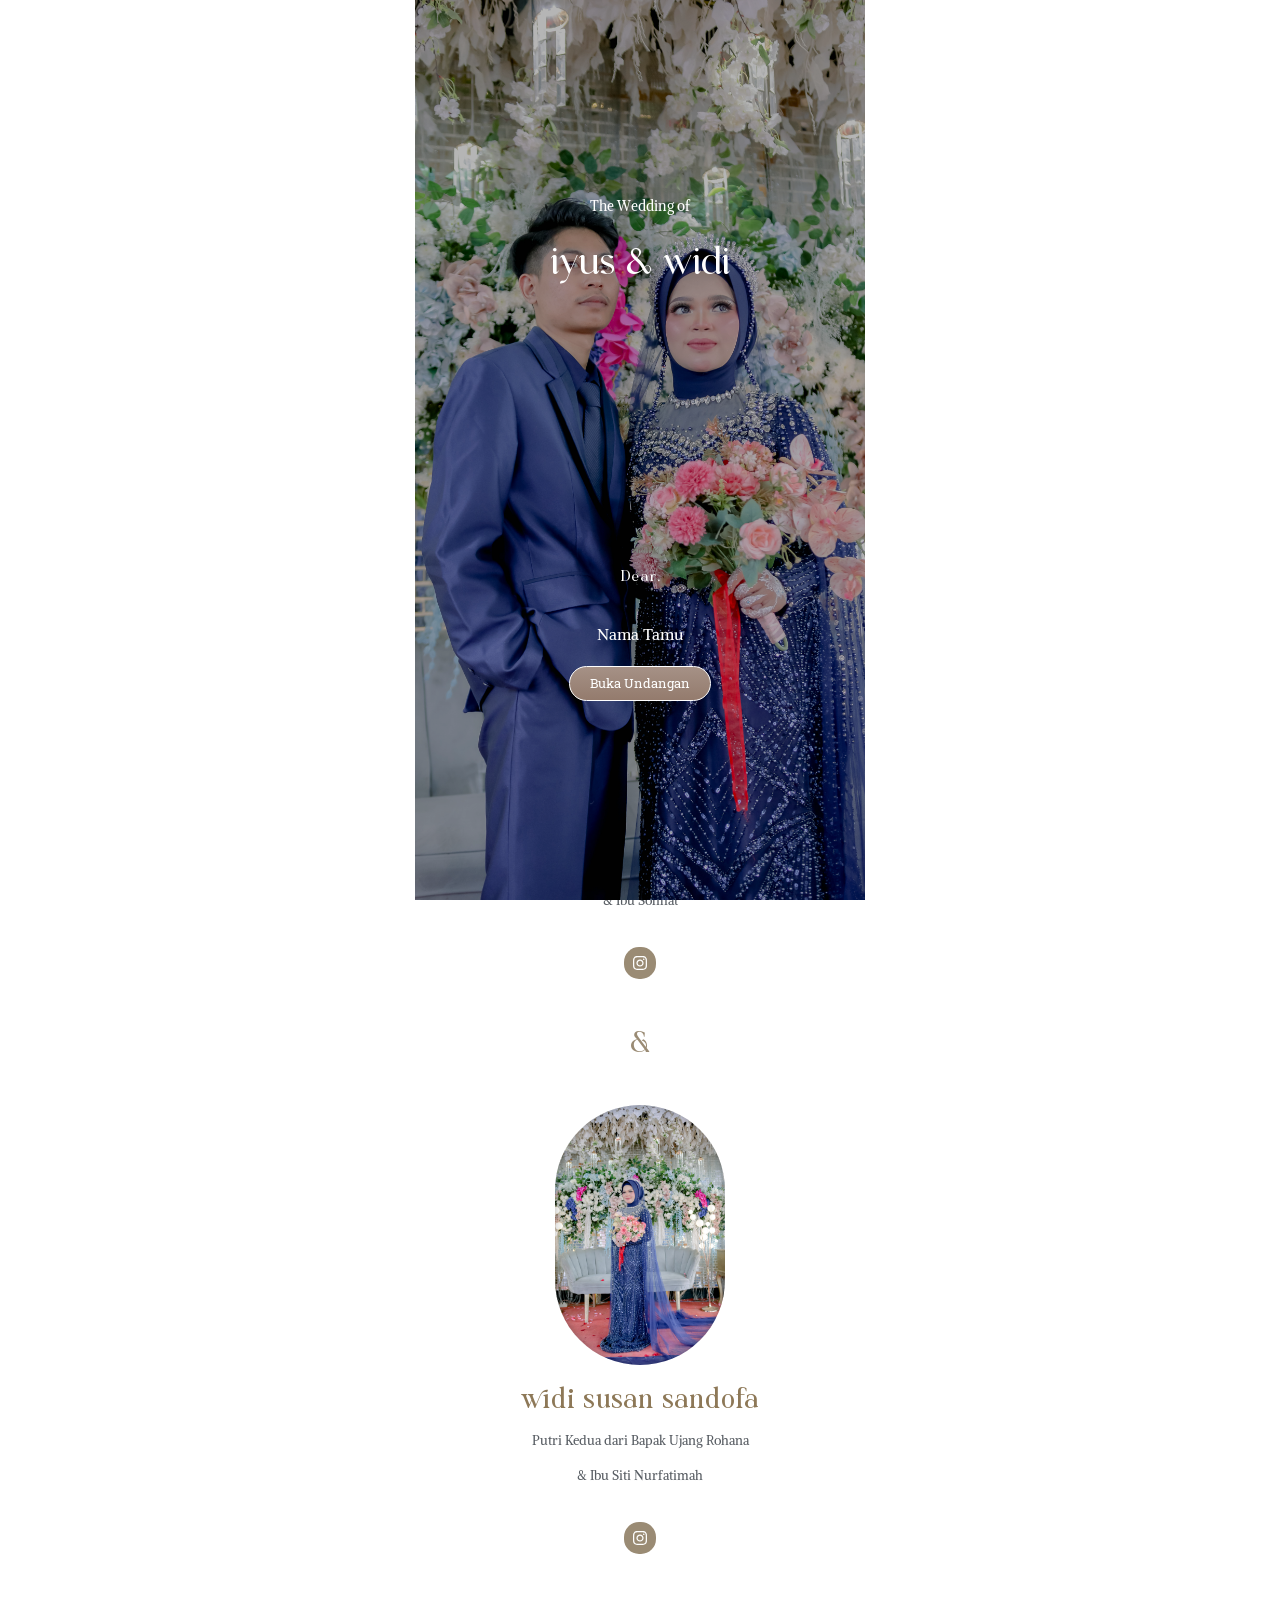
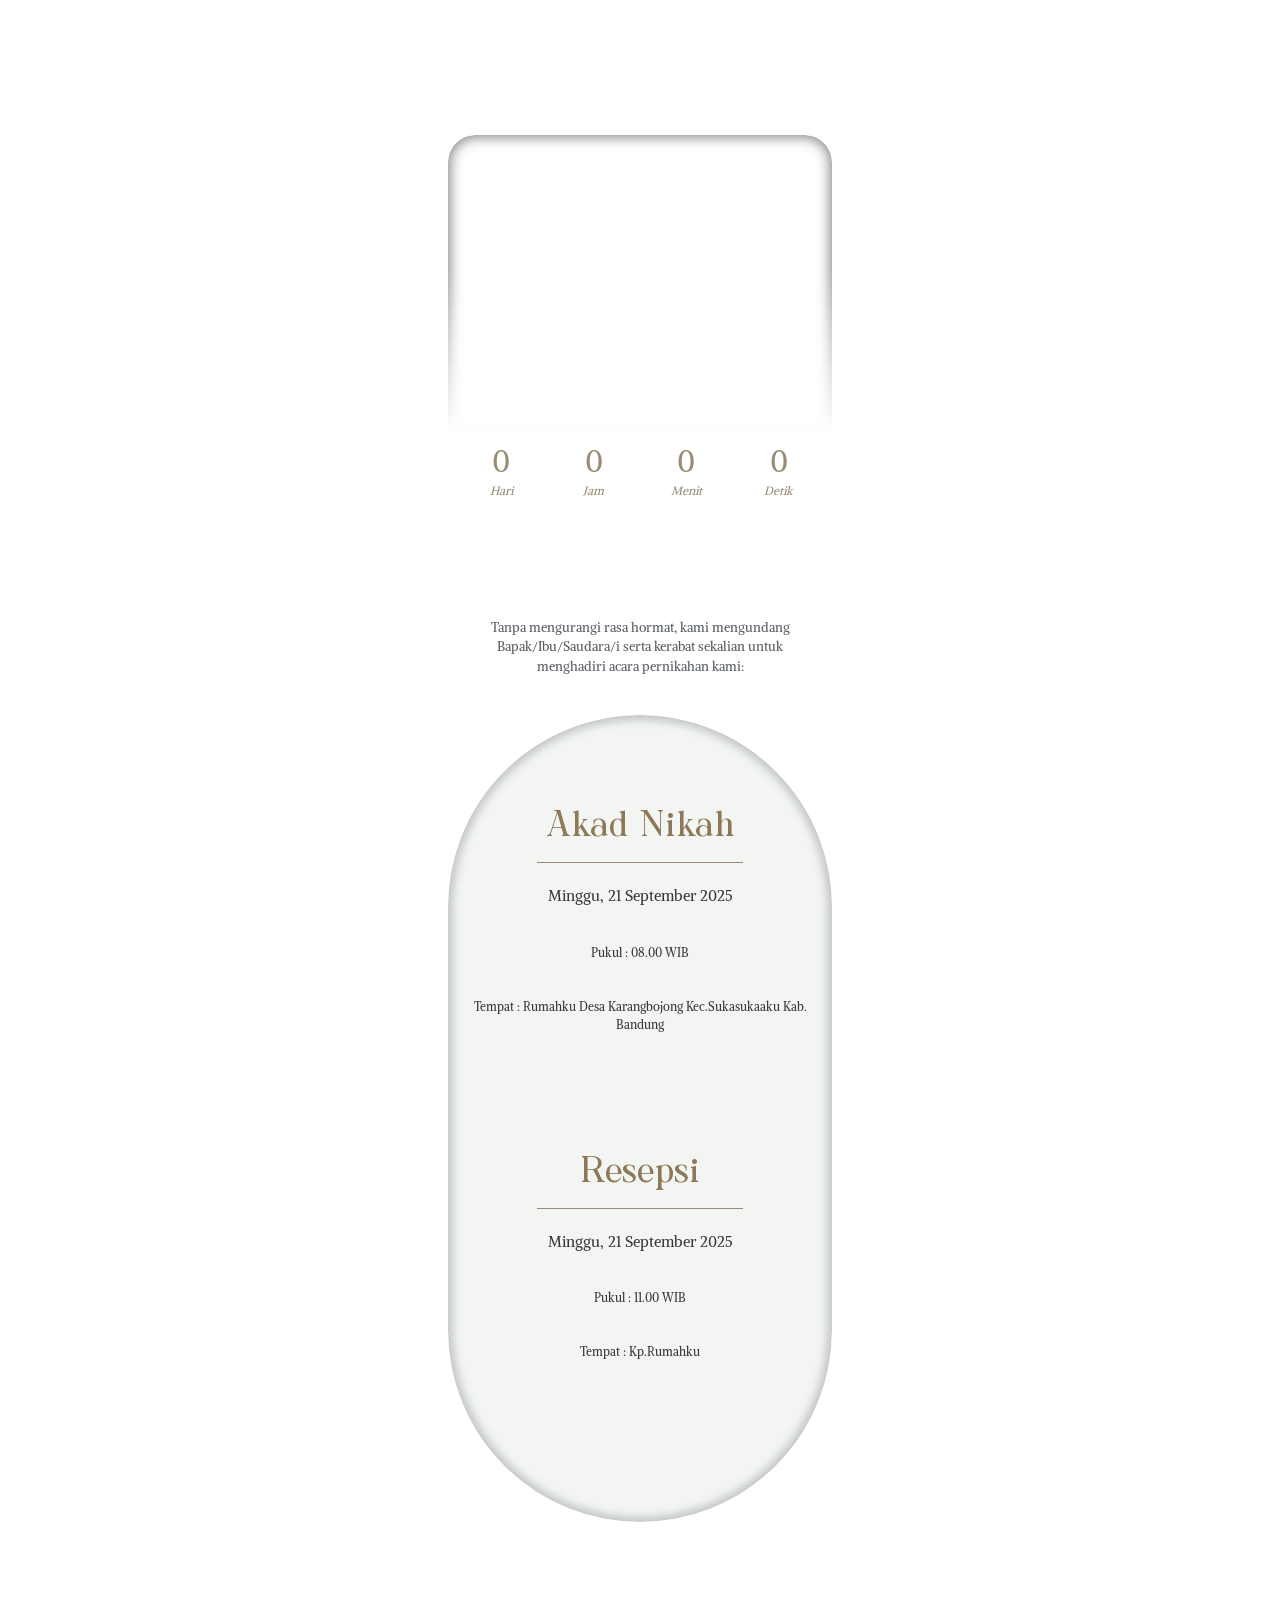
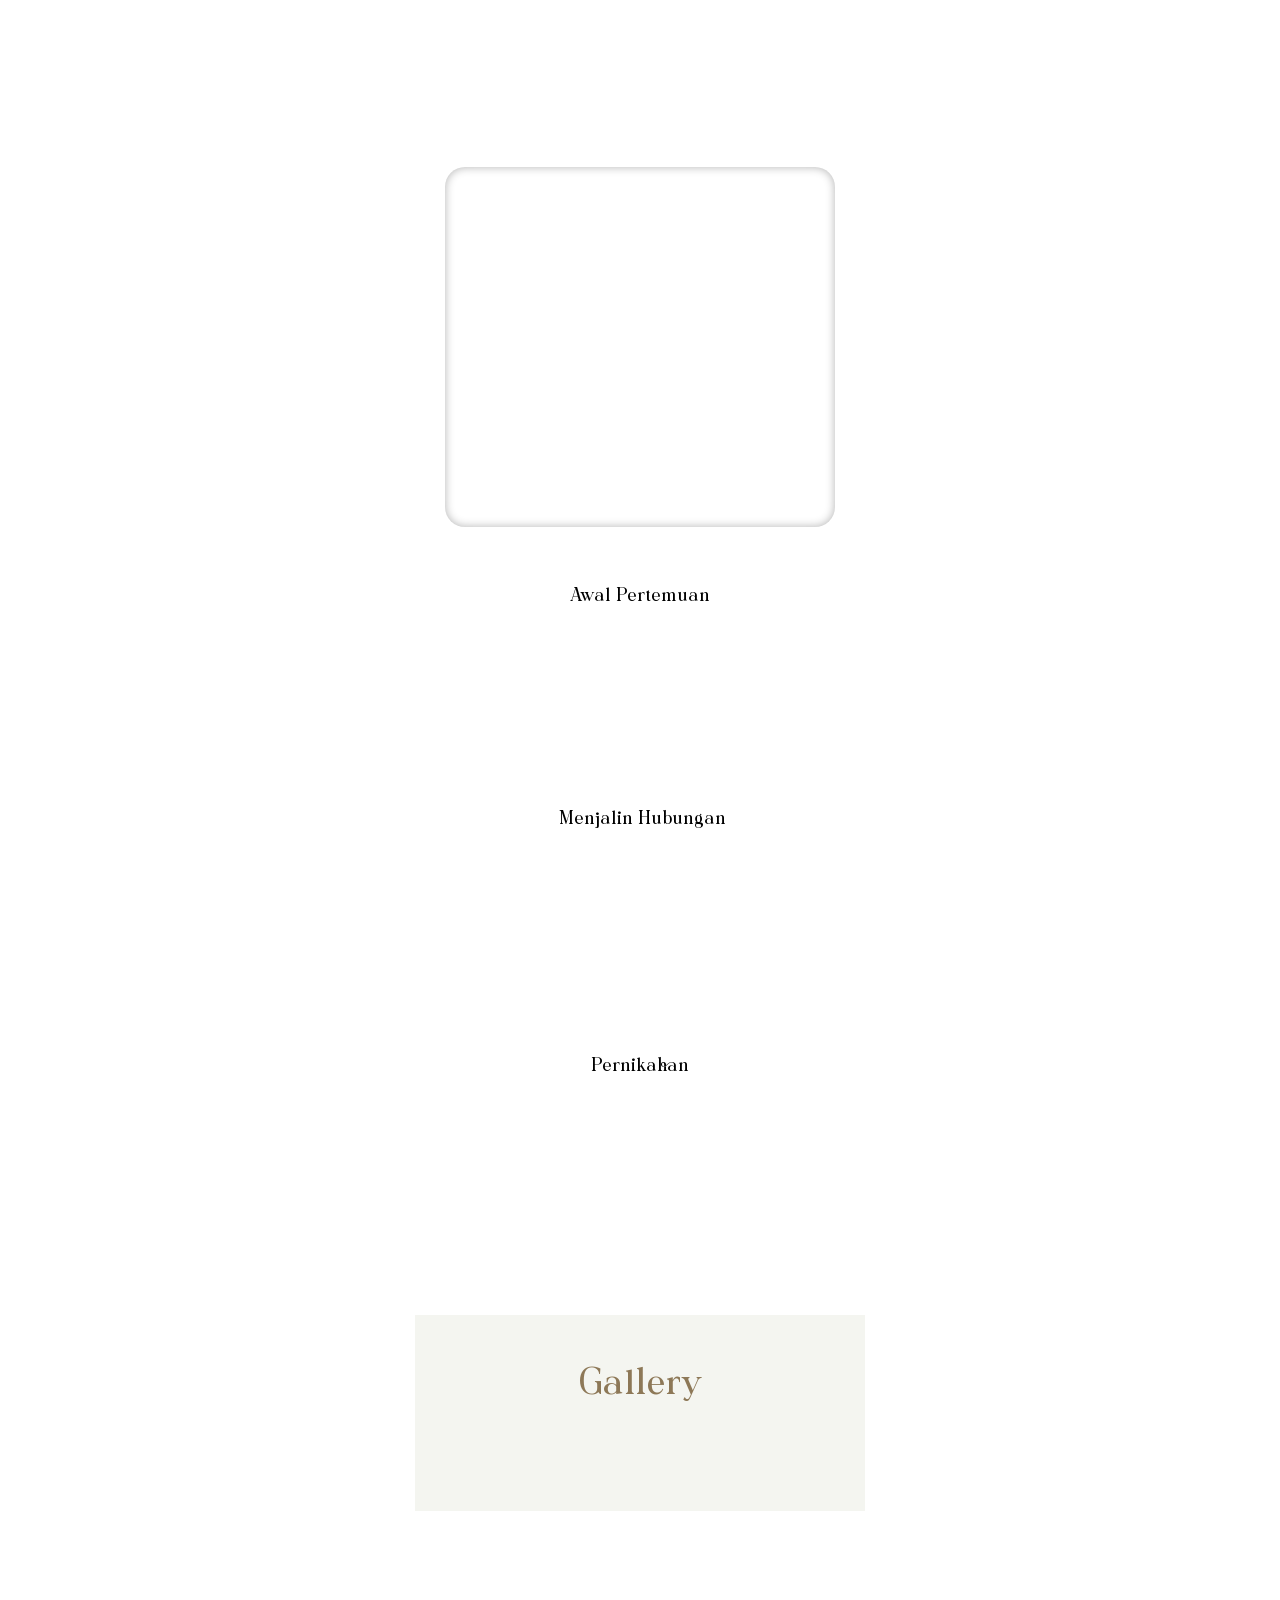
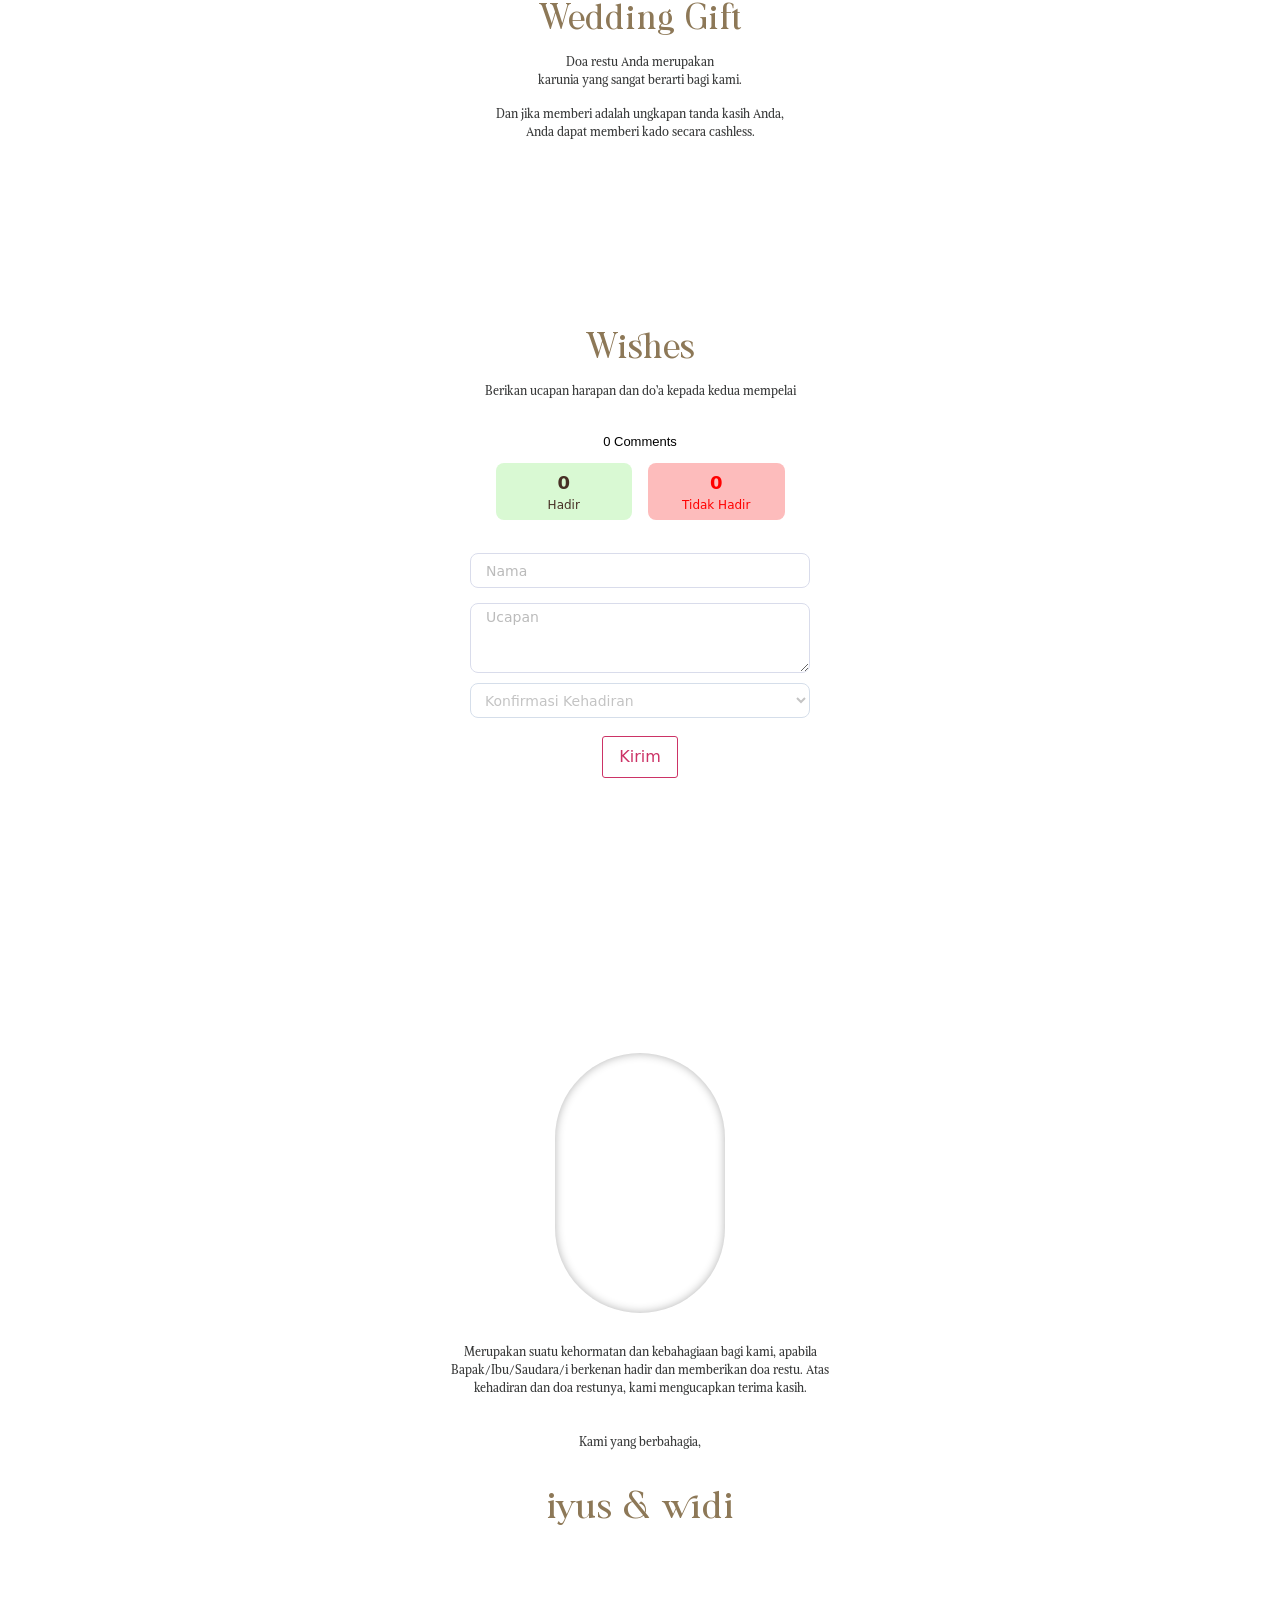
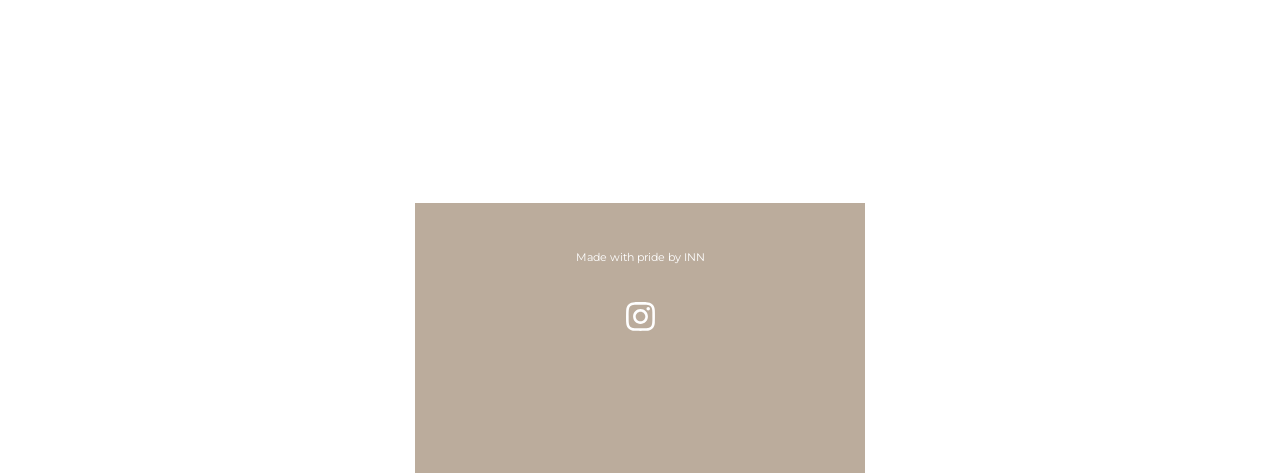
==== commit ee3039b3: "Update index.html" ====
--- a/index.html
+++ b/index.html
@@ -2657,7 +2657,7 @@
 						data-id="47c68bfb" data-element_type="widget" data-e-type="widget"
 						data-widget_type="heading.default">
 						<div class="elementor-widget-container">
-							<h2 class="elementor-heading-title elementor-size-default">di</h2>
+							<h2 class="elementor-heading-title elementor-size-default">WI</h2> <!-- SINGKATAN MEMPELAI-->
 						</div>
 					</div>
 					<div class="elementor-element elementor-element-6c904da5 revealin elementor-widget elementor-widget-text-editor"
@@ -2743,8 +2743,8 @@
 							<div class="elementor-social-icons-wrapper elementor-grid">
 								<span class="elementor-grid-item">
 									<a class="elementor-icon elementor-social-icon elementor-social-icon-instagram elementor-repeater-item-376cb40"
-										href="https://www.instagram.com/iyusnurdiannugraha1/"
-										target="_blank" rel="noopener"> <!-- IG Istri -->
+										href="https://www.instagram.com/iyusnurdiannugraha/"
+										target="_blank" rel="noopener"> <!-- IG istri -->
 										<span class="elementor-screen-only">Instagram</span>
 										<svg aria-hidden="true" class="e-font-icon-svg e-fab-instagram"
 											viewBox="0 0 448 512" xmlns="http://www.w3.org/2000/svg">
@@ -2776,7 +2776,7 @@
 						data-id="56ed73e" data-element_type="widget" data-e-type="widget"
 						data-widget_type="heading.default">
 						<div class="elementor-widget-container">
-							<h2 class="elementor-heading-title elementor-size-default">widi</h2>
+							<h2 class="elementor-heading-title elementor-size-default">widi susan sandofa</h2>
 						</div>
 					</div>
 					<div class="elementor-element elementor-element-577444ad revealin elementor-widget elementor-widget-text-editor"
@@ -2794,7 +2794,7 @@
 							<div class="elementor-social-icons-wrapper elementor-grid">
 								<span class="elementor-grid-item">
 									<a class="elementor-icon elementor-social-icon elementor-social-icon-instagram elementor-repeater-item-376cb40"
-										href="https://www.instagram.com/iyusnurdiannugraha2/" target="_blank"
+										href="https://www.instagram.com/widis.sn/" target="_blank"
 										rel="noopener"> <!-- IG Suami -->
 										<span class="elementor-screen-only">Instagram</span>
 										<svg aria-hidden="true" class="e-font-icon-svg e-fab-instagram"
@@ -3367,7 +3367,7 @@
 									data-id="51167a6" data-element_type="widget" data-e-type="widget"
 									data-widget_type="heading.default">
 									<div class="elementor-widget-container">
-										<p class="elementor-heading-title elementor-size-default">37000</p>
+										<p class="elementor-heading-title elementor-size-default">082320007618</p>
 									</div>
 								</div>
 								<div class="elementor-element elementor-element-2059dfb2 elementor-widget elementor-widget-heading"
@@ -3470,7 +3470,7 @@
 									data-id="3774dad" data-element_type="widget" data-e-type="widget"
 									data-widget_type="heading.default">
 									<div class="elementor-widget-container">
-										<p class="elementor-heading-title elementor-size-default">34600000</p>
+										<p class="elementor-heading-title elementor-size-default">3370895731</p>
 									</div>
 								</div>
 								<div class="elementor-element elementor-element-5891f04 elementor-widget elementor-widget-heading"
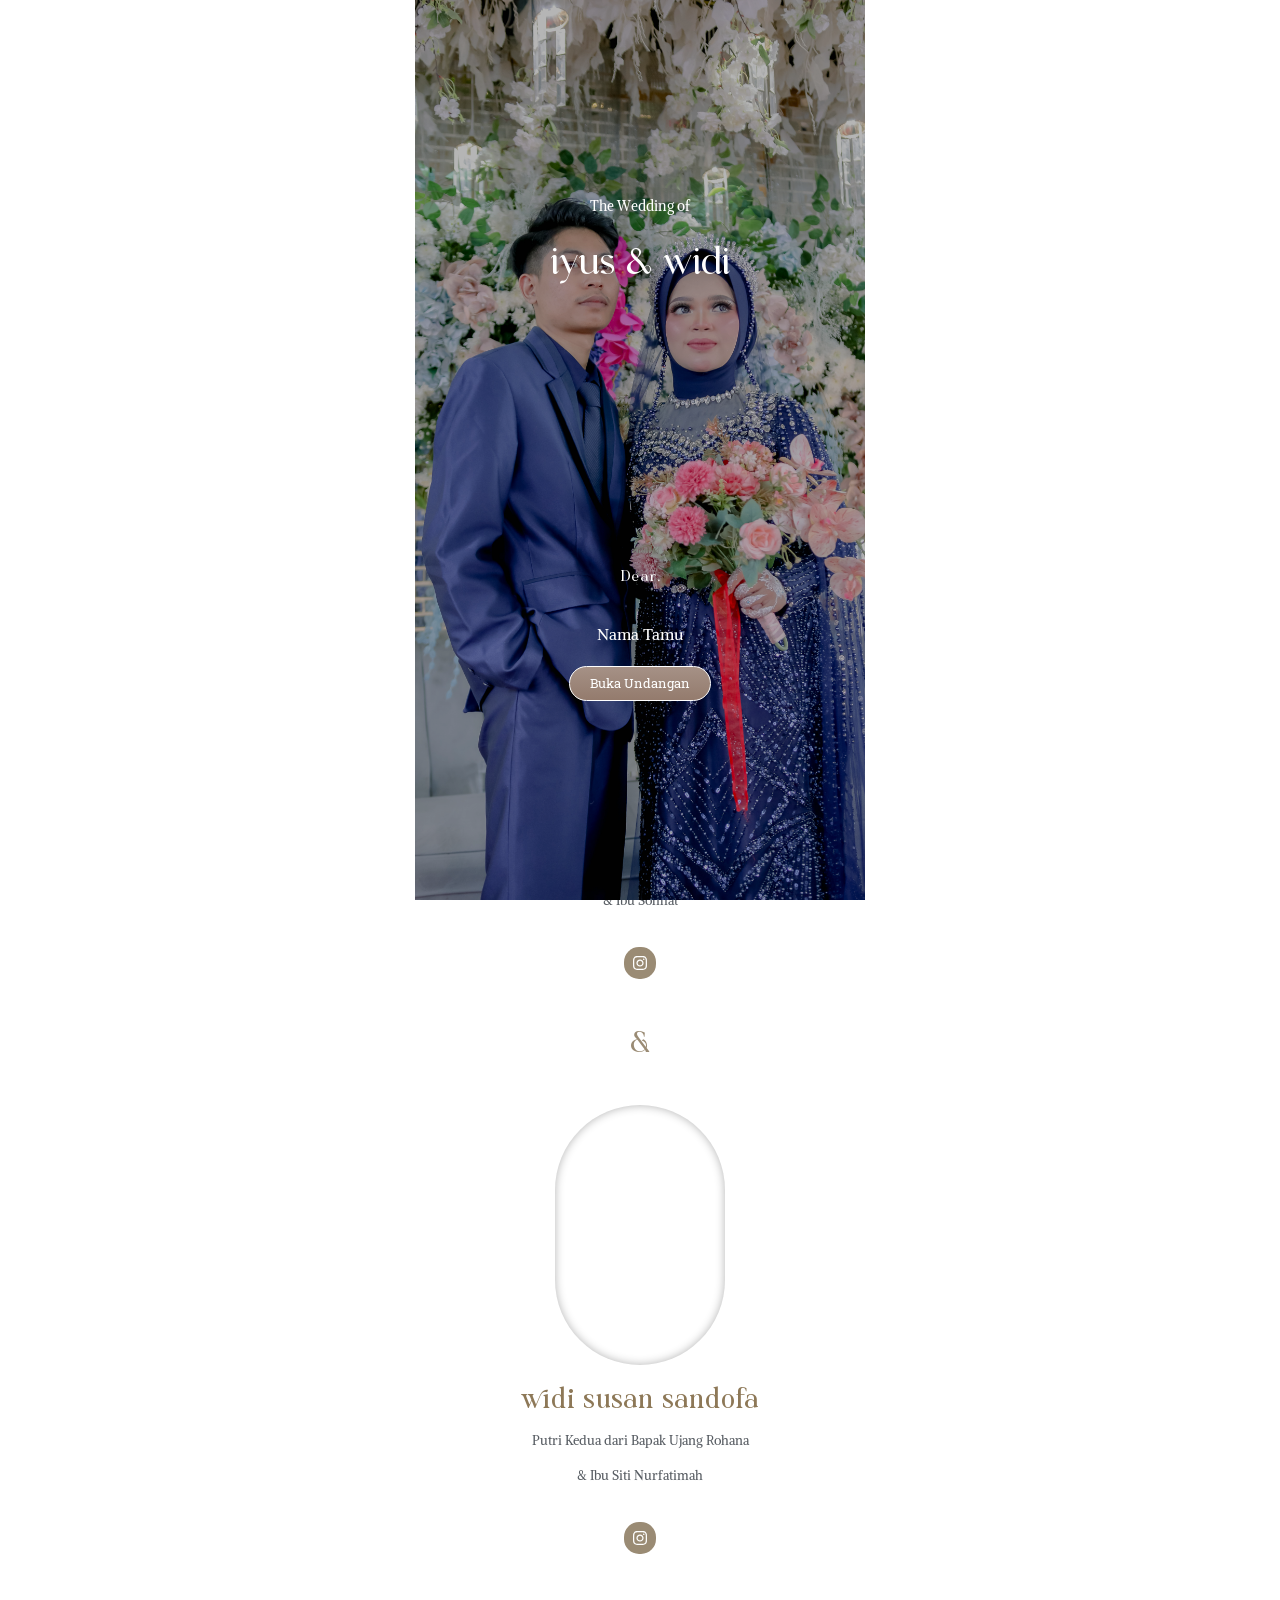
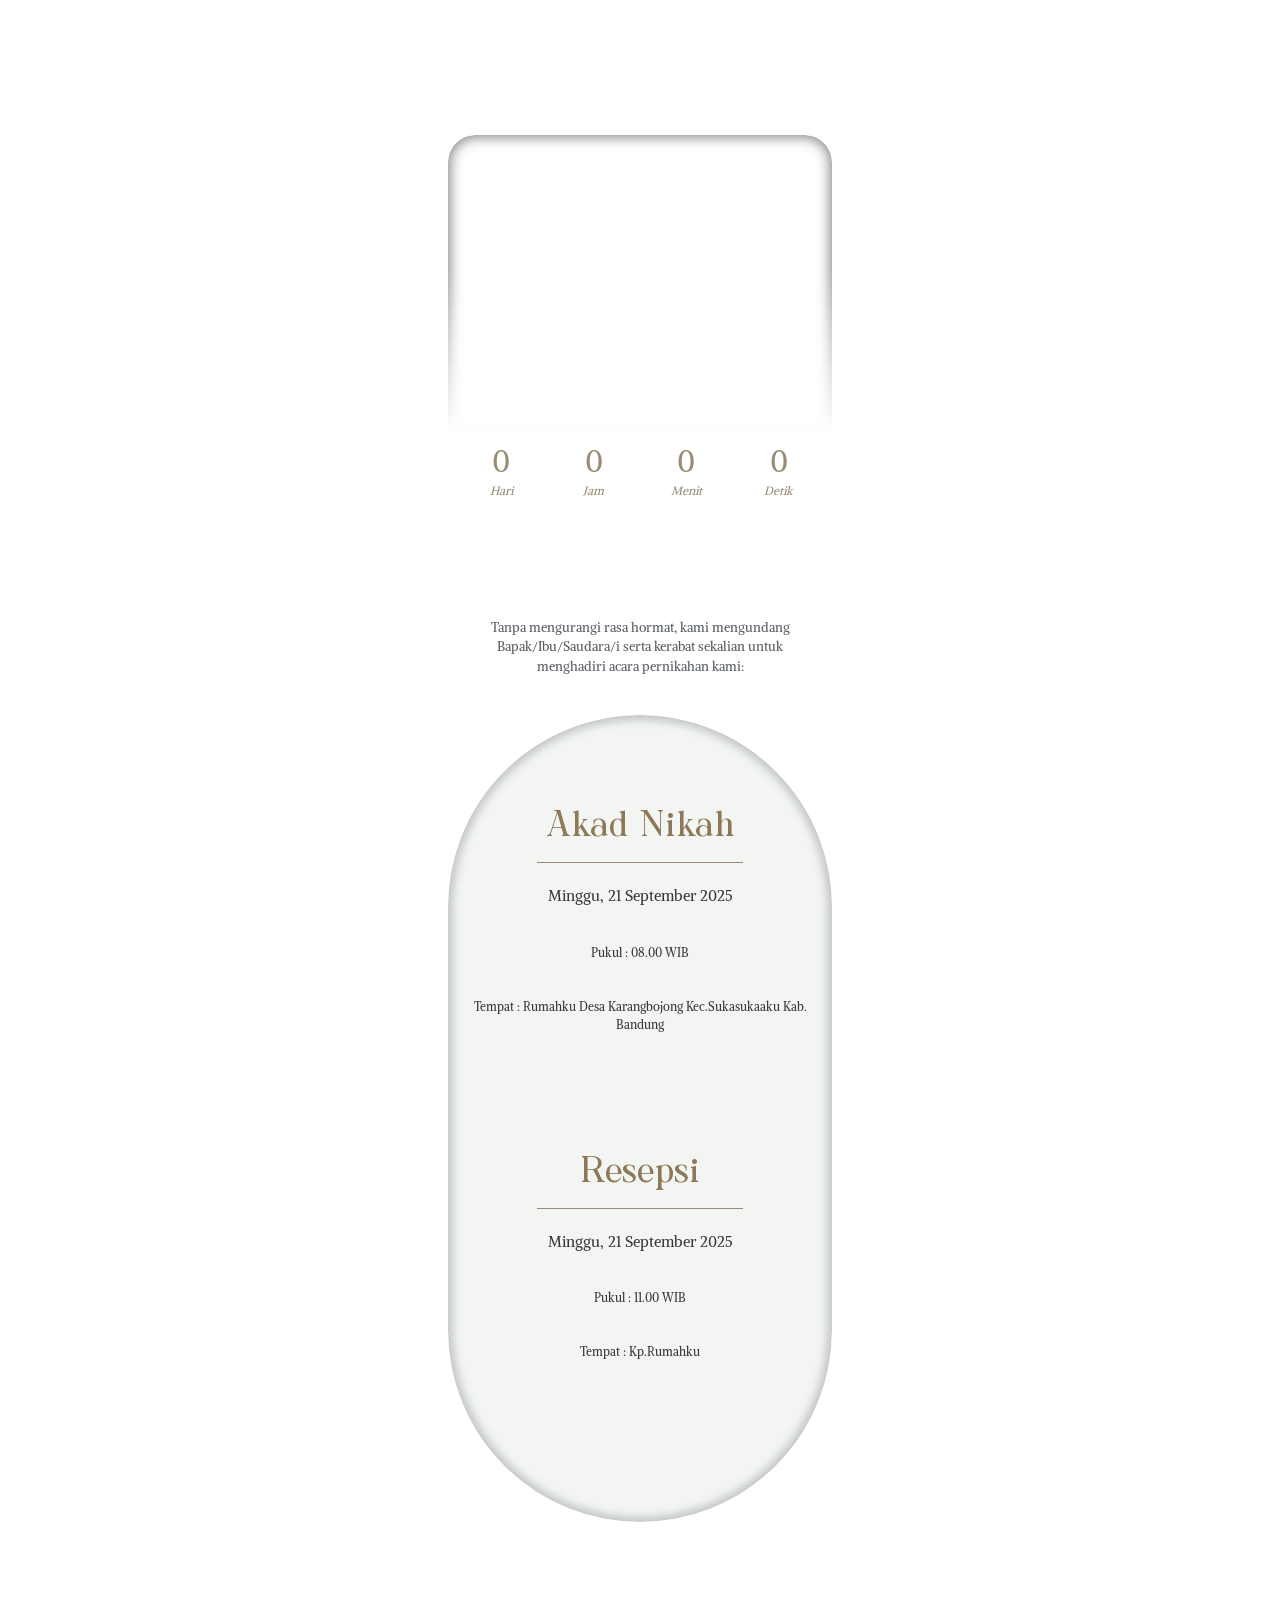
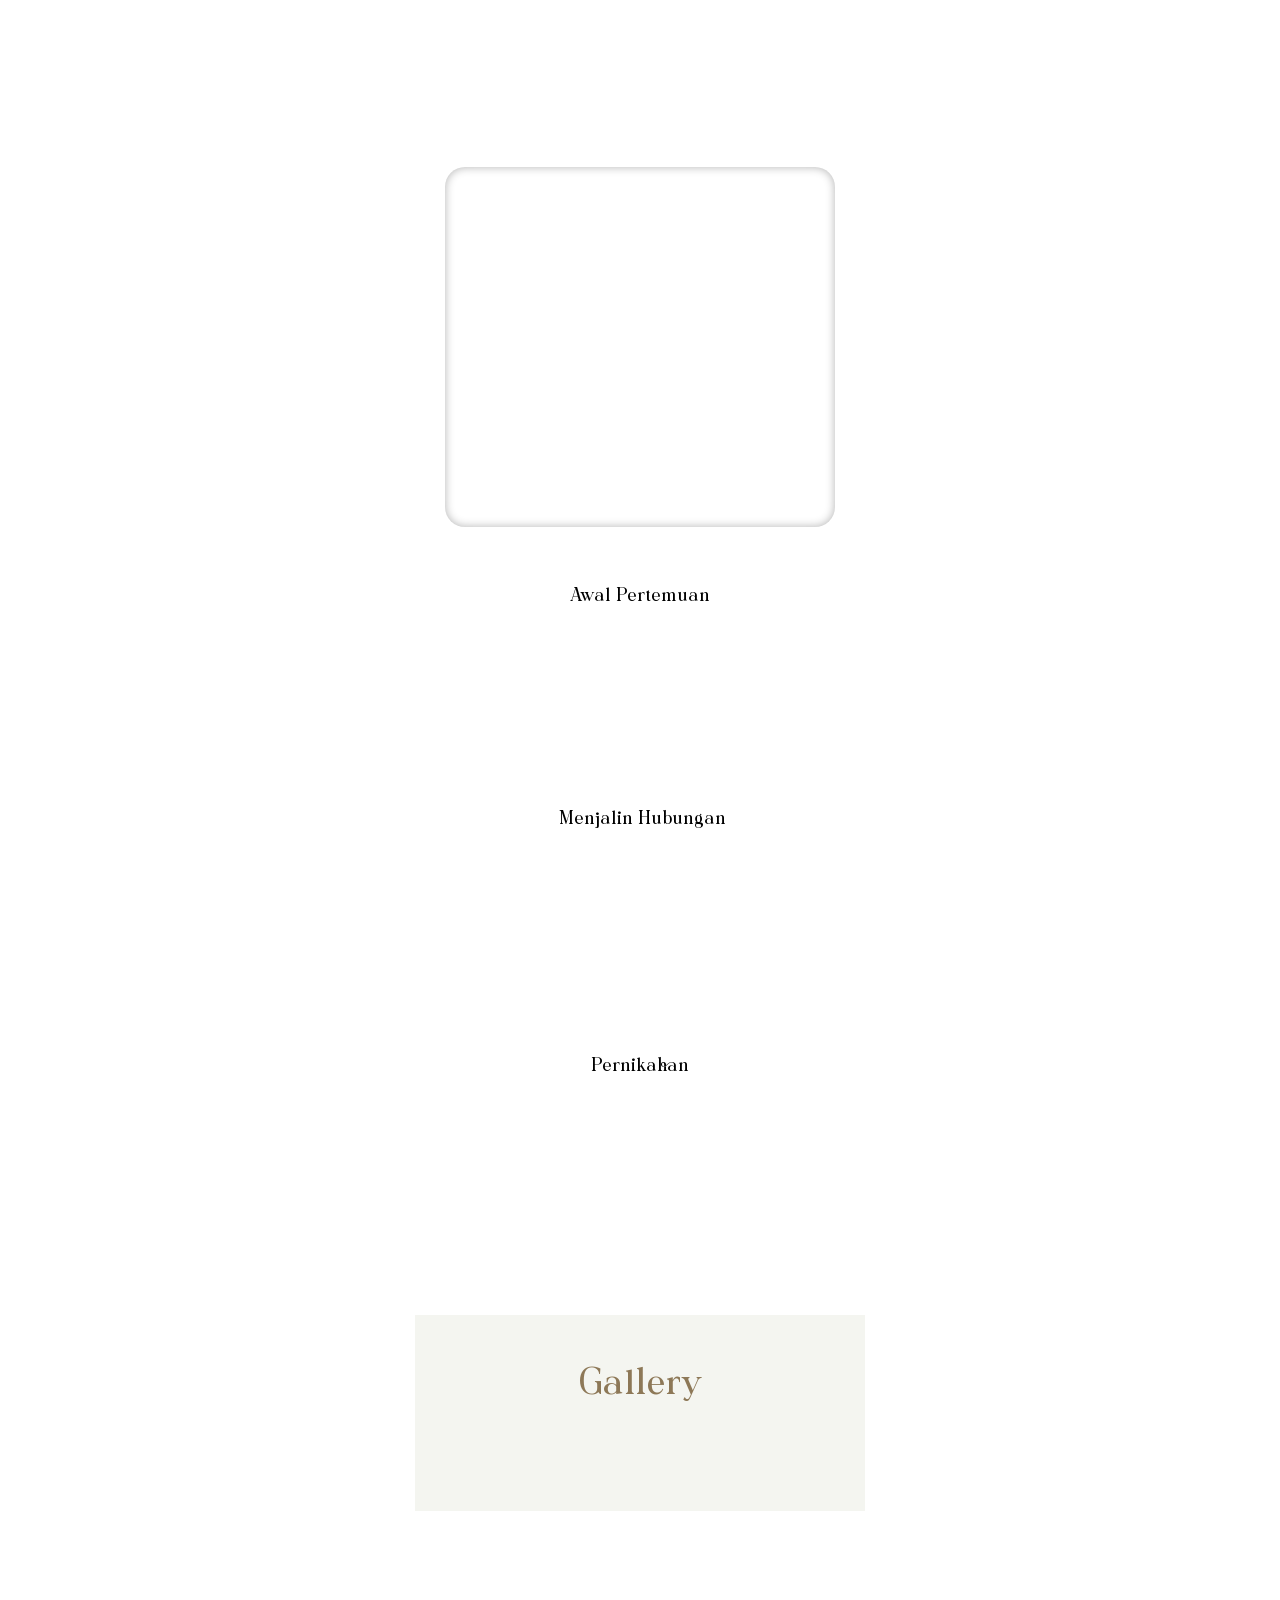
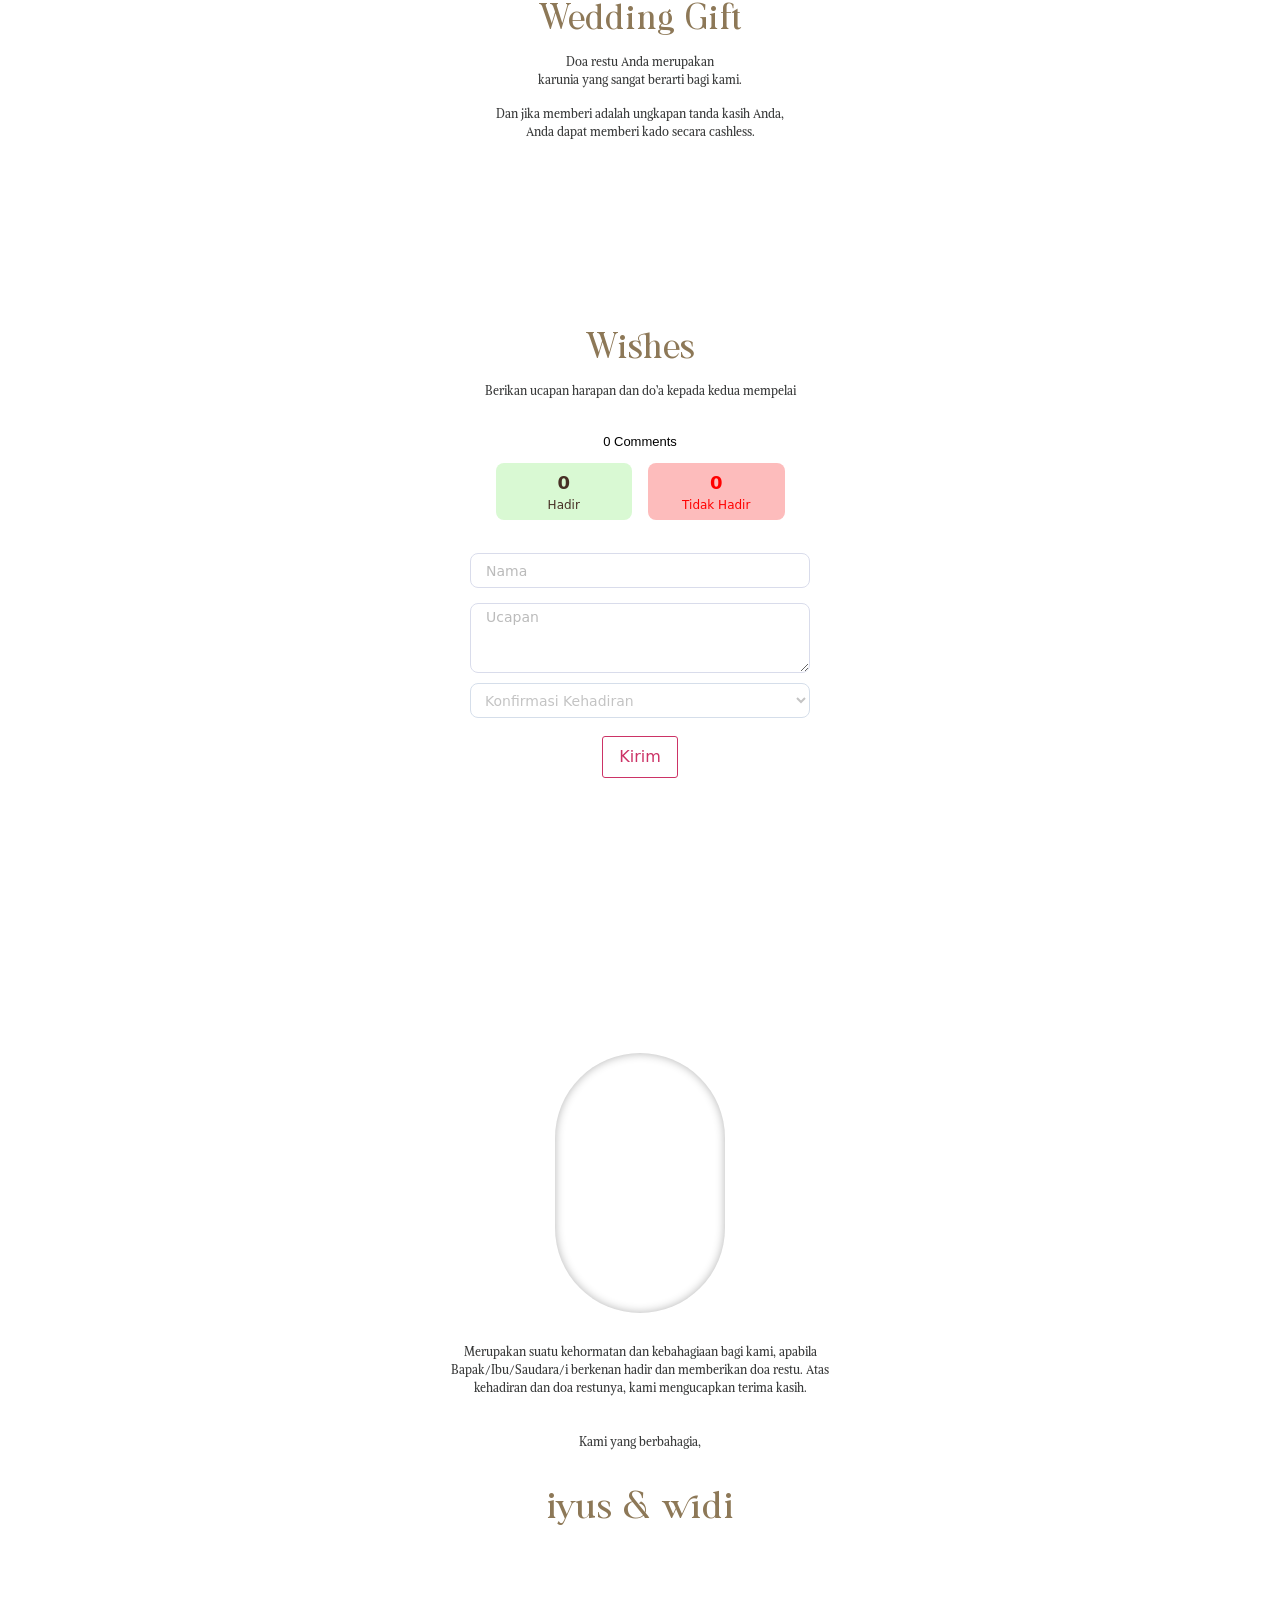
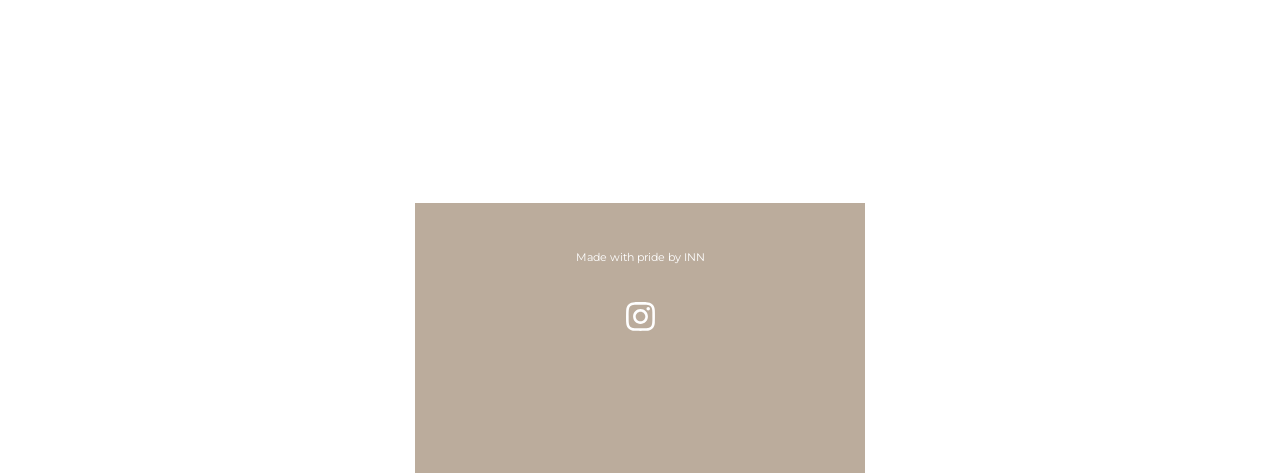
==== commit 81480011: "Update index.html" ====
--- a/index.html
+++ b/index.html
@@ -2618,7 +2618,7 @@
 					</div>
 					<div class="elementor-element elementor-element-1f83688a animated-slow elementor-align-center elementor-invisible elementor-widget elementor-widget-lottie"
 						data-id="1f83688a" data-element_type="widget" data-e-type="widget"
-						data-settings="{&quot;source_json&quot;:{&quot;url&quot;:&quot;https:\/\/wekita.co\/wp-content\/uploads\/2026\/02\/mjdhnQTmWf-1-1-1.json&quot;,&quot;id&quot;:604,&quot;size&quot;:&quot;&quot;},&quot;loop&quot;:&quot;yes&quot;,&quot;_animation&quot;:&quot;fadeInUp&quot;,&quot;_animation_delay&quot;:500,&quot;source&quot;:&quot;media_file&quot;,&quot;caption_source&quot;:&quot;none&quot;,&quot;link_to&quot;:&quot;none&quot;,&quot;trigger&quot;:&quot;arriving_to_viewport&quot;,&quot;viewport&quot;:{&quot;unit&quot;:&quot;%&quot;,&quot;size&quot;:&quot;&quot;,&quot;sizes&quot;:{&quot;start&quot;:0,&quot;end&quot;:100}},&quot;play_speed&quot;:{&quot;unit&quot;:&quot;px&quot;,&quot;size&quot;:1,&quot;sizes&quot;:[]},&quot;start_point&quot;:{&quot;unit&quot;:&quot;%&quot;,&quot;size&quot;:0,&quot;sizes&quot;:[]},&quot;end_point&quot;:{&quot;unit&quot;:&quot;%&quot;,&quot;size&quot;:100,&quot;sizes&quot;:[]},&quot;renderer&quot;:&quot;svg&quot;}"
+						data-settings="{&quot;source_json&quot;:{&quot;url&quot;:&quot;https:\/\/https://undangan-invitation.github.io/iyusn-widis\/wp-content\/uploads\/2026\/02\/mjdhnQTmWf-1-1-1.json&quot;,&quot;id&quot;:604,&quot;size&quot;:&quot;&quot;},&quot;loop&quot;:&quot;yes&quot;,&quot;_animation&quot;:&quot;fadeInUp&quot;,&quot;_animation_delay&quot;:500,&quot;source&quot;:&quot;media_file&quot;,&quot;caption_source&quot;:&quot;none&quot;,&quot;link_to&quot;:&quot;none&quot;,&quot;trigger&quot;:&quot;arriving_to_viewport&quot;,&quot;viewport&quot;:{&quot;unit&quot;:&quot;%&quot;,&quot;size&quot;:&quot;&quot;,&quot;sizes&quot;:{&quot;start&quot;:0,&quot;end&quot;:100}},&quot;play_speed&quot;:{&quot;unit&quot;:&quot;px&quot;,&quot;size&quot;:1,&quot;sizes&quot;:[]},&quot;start_point&quot;:{&quot;unit&quot;:&quot;%&quot;,&quot;size&quot;:0,&quot;sizes&quot;:[]},&quot;end_point&quot;:{&quot;unit&quot;:&quot;%&quot;,&quot;size&quot;:100,&quot;sizes&quot;:[]},&quot;renderer&quot;:&quot;svg&quot;}"
 						data-widget_type="lottie.default">
 						<div class="elementor-widget-container">
 							<div class="e-lottie__container">
@@ -2794,7 +2794,7 @@
 							<div class="elementor-social-icons-wrapper elementor-grid">
 								<span class="elementor-grid-item">
 									<a class="elementor-icon elementor-social-icon elementor-social-icon-instagram elementor-repeater-item-376cb40"
-										href="https://www.instagram.com/widis.sn/" target="_blank"
+										href="https://www.instagram.com/widi.sn/" target="_blank"
 										rel="noopener"> <!-- IG Suami -->
 										<span class="elementor-screen-only">Instagram</span>
 										<svg aria-hidden="true" class="e-font-icon-svg e-fab-instagram"
@@ -3350,9 +3350,9 @@
 									data-widget_type="image.default">
 									<div class="elementor-widget-container">
 										<img loading="lazy" decoding="async" width="2048" height="650"
-											src="wp-content/uploads/2026/02/BCA_logo_Bank_Central_Asia-1-3-2048x650-1-1-1-1-2.png"
+											src="wp-content/uploads/2026/02/seabank.png"
 											class="attachment-full size-full wp-image-612" alt=""
-											srcset="https://wekita.co/wp-content/uploads/2026/02/BCA_logo_Bank_Central_Asia-1-3-2048x650-1-1-1-1-2.png 2048w, https://wekita.co/wp-content/uploads/2026/02/BCA_logo_Bank_Central_Asia-1-3-2048x650-1-1-1-1-2-300x95.png 300w, https://wekita.co/wp-content/uploads/2026/02/BCA_logo_Bank_Central_Asia-1-3-2048x650-1-1-1-1-2-1024x325.png 1024w, https://wekita.co/wp-content/uploads/2026/02/BCA_logo_Bank_Central_Asia-1-3-2048x650-1-1-1-1-2-768x244.png 768w, https://wekita.co/wp-content/uploads/2026/02/BCA_logo_Bank_Central_Asia-1-3-2048x650-1-1-1-1-2-1536x488.png 1536w"
+											srcset="https://undangan-invitation.github.io/iyusn-widis/wp-content/uploads/2026/02/seabank.png 2048w, https://undangan-invitation.github.io/iyusn-widis/wp-content/uploads/2026/02/seabank.png 300w, https://undangan-invitation.github.io/iyusn-widis/wp-content/uploads/2026/02/seabank.png 1024w, https://undangan-invitation.github.io/iyusn-widis/wp-content/uploads/2026/02/seabank.png 768w, https://undangan-invitation.github.io/iyusn-widis/wp-content/uploads/2026/02/seabank.png 1536w"
 											sizes="(max-width: 2048px) 100vw, 2048px" /> </div>
 								</div>
 								<div class="elementor-element elementor-element-5ccbd92f elementor-widget elementor-widget-image"
@@ -3455,7 +3455,7 @@
 										<img loading="lazy" decoding="async" width="2048" height="650"
 											src="wp-content/uploads/2026/02/BCA_logo_Bank_Central_Asia-1-3-2048x650-1-1-1-1-2.png"
 											class="attachment-full size-full wp-image-612" alt=""
-											srcset="https://wekita.co/wp-content/uploads/2026/02/BCA_logo_Bank_Central_Asia-1-3-2048x650-1-1-1-1-2.png 2048w, https://wekita.co/wp-content/uploads/2026/02/BCA_logo_Bank_Central_Asia-1-3-2048x650-1-1-1-1-2-300x95.png 300w, https://wekita.co/wp-content/uploads/2026/02/BCA_logo_Bank_Central_Asia-1-3-2048x650-1-1-1-1-2-1024x325.png 1024w, https://wekita.co/wp-content/uploads/2026/02/BCA_logo_Bank_Central_Asia-1-3-2048x650-1-1-1-1-2-768x244.png 768w, https://wekita.co/wp-content/uploads/2026/02/BCA_logo_Bank_Central_Asia-1-3-2048x650-1-1-1-1-2-1536x488.png 1536w"
+											srcset="https://undangan-invitation.github.io/iyusn-widis/wp-content/uploads/2026/02/BCA_logo_Bank_Central_Asia-1-3-2048x650-1-1-1-1-2.png 2048w, https://undangan-invitation.github.io/iyusn-widis/wp-content/uploads/2026/02/BCA_logo_Bank_Central_Asia-1-3-2048x650-1-1-1-1-2-300x95.png 300w, https://undangan-invitation.github.io/iyusn-widis/wp-content/uploads/2026/02/BCA_logo_Bank_Central_Asia-1-3-2048x650-1-1-1-1-2-1024x325.png 1024w, https://undangan-invitation.github.io/iyusn-widis/wp-content/uploads/2026/02/BCA_logo_Bank_Central_Asia-1-3-2048x650-1-1-1-1-2-768x244.png 768w, https://undangan-invitation.github.io/iyusn-widis/wp-content/uploads/2026/02/BCA_logo_Bank_Central_Asia-1-3-2048x650-1-1-1-1-2-1536x488.png 1536w"
 											sizes="(max-width: 2048px) 100vw, 2048px" /> </div>
 								</div>
 								<div class="elementor-element elementor-element-26e1f4a elementor-widget elementor-widget-image"
@@ -3780,7 +3780,7 @@
 					data-settings="{&quot;background_background&quot;:&quot;classic&quot;}">
 					<div class="elementor-element elementor-element-890ea98 animated-slow elementor-absolute elementor-align-center elementor-invisible elementor-widget elementor-widget-lottie"
 						data-id="890ea98" data-element_type="widget" data-e-type="widget"
-						data-settings="{&quot;source_json&quot;:{&quot;url&quot;:&quot;https:\/\/wekita.co\/wp-content\/uploads\/2026\/02\/bird-hitam-1-1-1.json&quot;,&quot;id&quot;:602,&quot;size&quot;:&quot;&quot;},&quot;loop&quot;:&quot;yes&quot;,&quot;_animation&quot;:&quot;fadeInUp&quot;,&quot;_position&quot;:&quot;absolute&quot;,&quot;source&quot;:&quot;media_file&quot;,&quot;caption_source&quot;:&quot;none&quot;,&quot;link_to&quot;:&quot;none&quot;,&quot;trigger&quot;:&quot;arriving_to_viewport&quot;,&quot;viewport&quot;:{&quot;unit&quot;:&quot;%&quot;,&quot;size&quot;:&quot;&quot;,&quot;sizes&quot;:{&quot;start&quot;:0,&quot;end&quot;:100}},&quot;play_speed&quot;:{&quot;unit&quot;:&quot;px&quot;,&quot;size&quot;:1,&quot;sizes&quot;:[]},&quot;start_point&quot;:{&quot;unit&quot;:&quot;%&quot;,&quot;size&quot;:0,&quot;sizes&quot;:[]},&quot;end_point&quot;:{&quot;unit&quot;:&quot;%&quot;,&quot;size&quot;:100,&quot;sizes&quot;:[]},&quot;renderer&quot;:&quot;svg&quot;}"
+						data-settings="{&quot;source_json&quot;:{&quot;url&quot;:&quot;https:\/\/https://undangan-invitation.github.io/iyusn-widis\/wp-content\/uploads\/2026\/02\/bird-hitam-1-1-1.json&quot;,&quot;id&quot;:602,&quot;size&quot;:&quot;&quot;},&quot;loop&quot;:&quot;yes&quot;,&quot;_animation&quot;:&quot;fadeInUp&quot;,&quot;_position&quot;:&quot;absolute&quot;,&quot;source&quot;:&quot;media_file&quot;,&quot;caption_source&quot;:&quot;none&quot;,&quot;link_to&quot;:&quot;none&quot;,&quot;trigger&quot;:&quot;arriving_to_viewport&quot;,&quot;viewport&quot;:{&quot;unit&quot;:&quot;%&quot;,&quot;size&quot;:&quot;&quot;,&quot;sizes&quot;:{&quot;start&quot;:0,&quot;end&quot;:100}},&quot;play_speed&quot;:{&quot;unit&quot;:&quot;px&quot;,&quot;size&quot;:1,&quot;sizes&quot;:[]},&quot;start_point&quot;:{&quot;unit&quot;:&quot;%&quot;,&quot;size&quot;:0,&quot;sizes&quot;:[]},&quot;end_point&quot;:{&quot;unit&quot;:&quot;%&quot;,&quot;size&quot;:100,&quot;sizes&quot;:[]},&quot;renderer&quot;:&quot;svg&quot;}"
 						data-widget_type="lottie.default">
 						<div class="elementor-widget-container">
 							<div class="e-lottie__container">
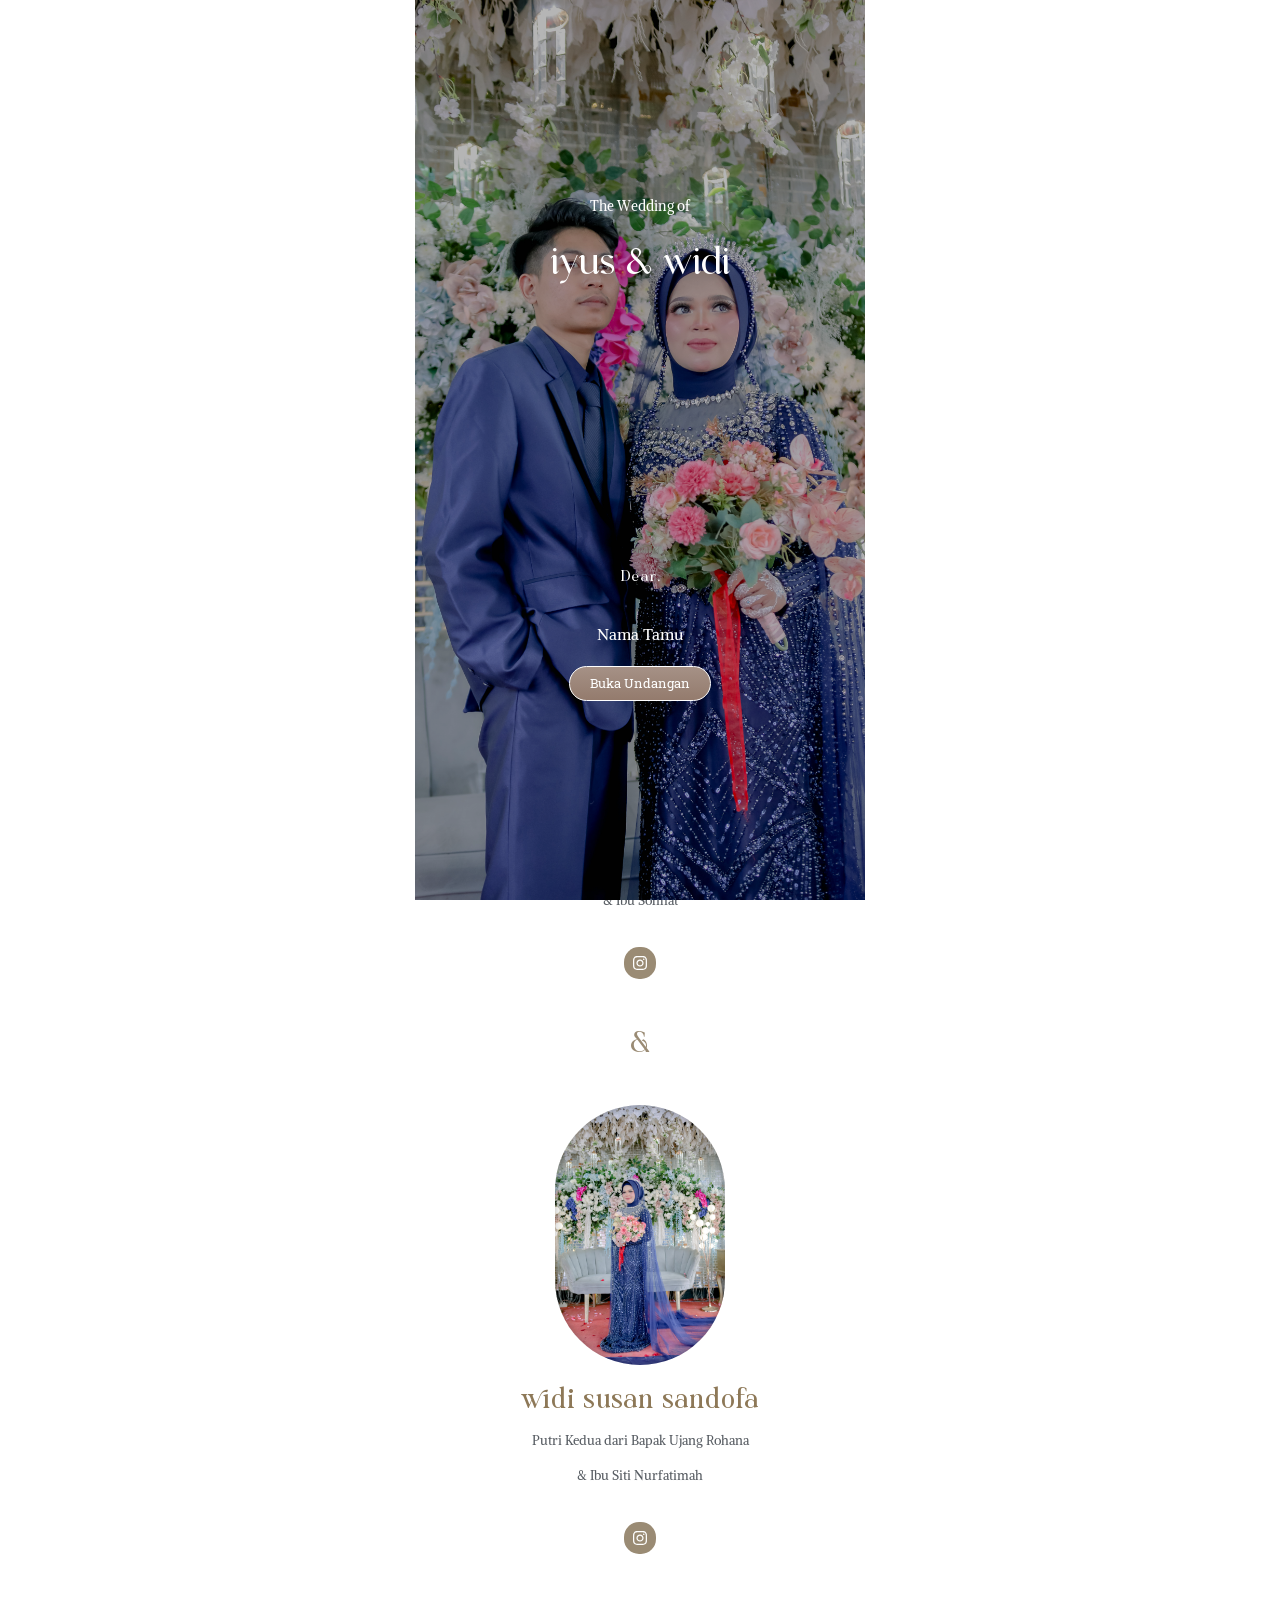
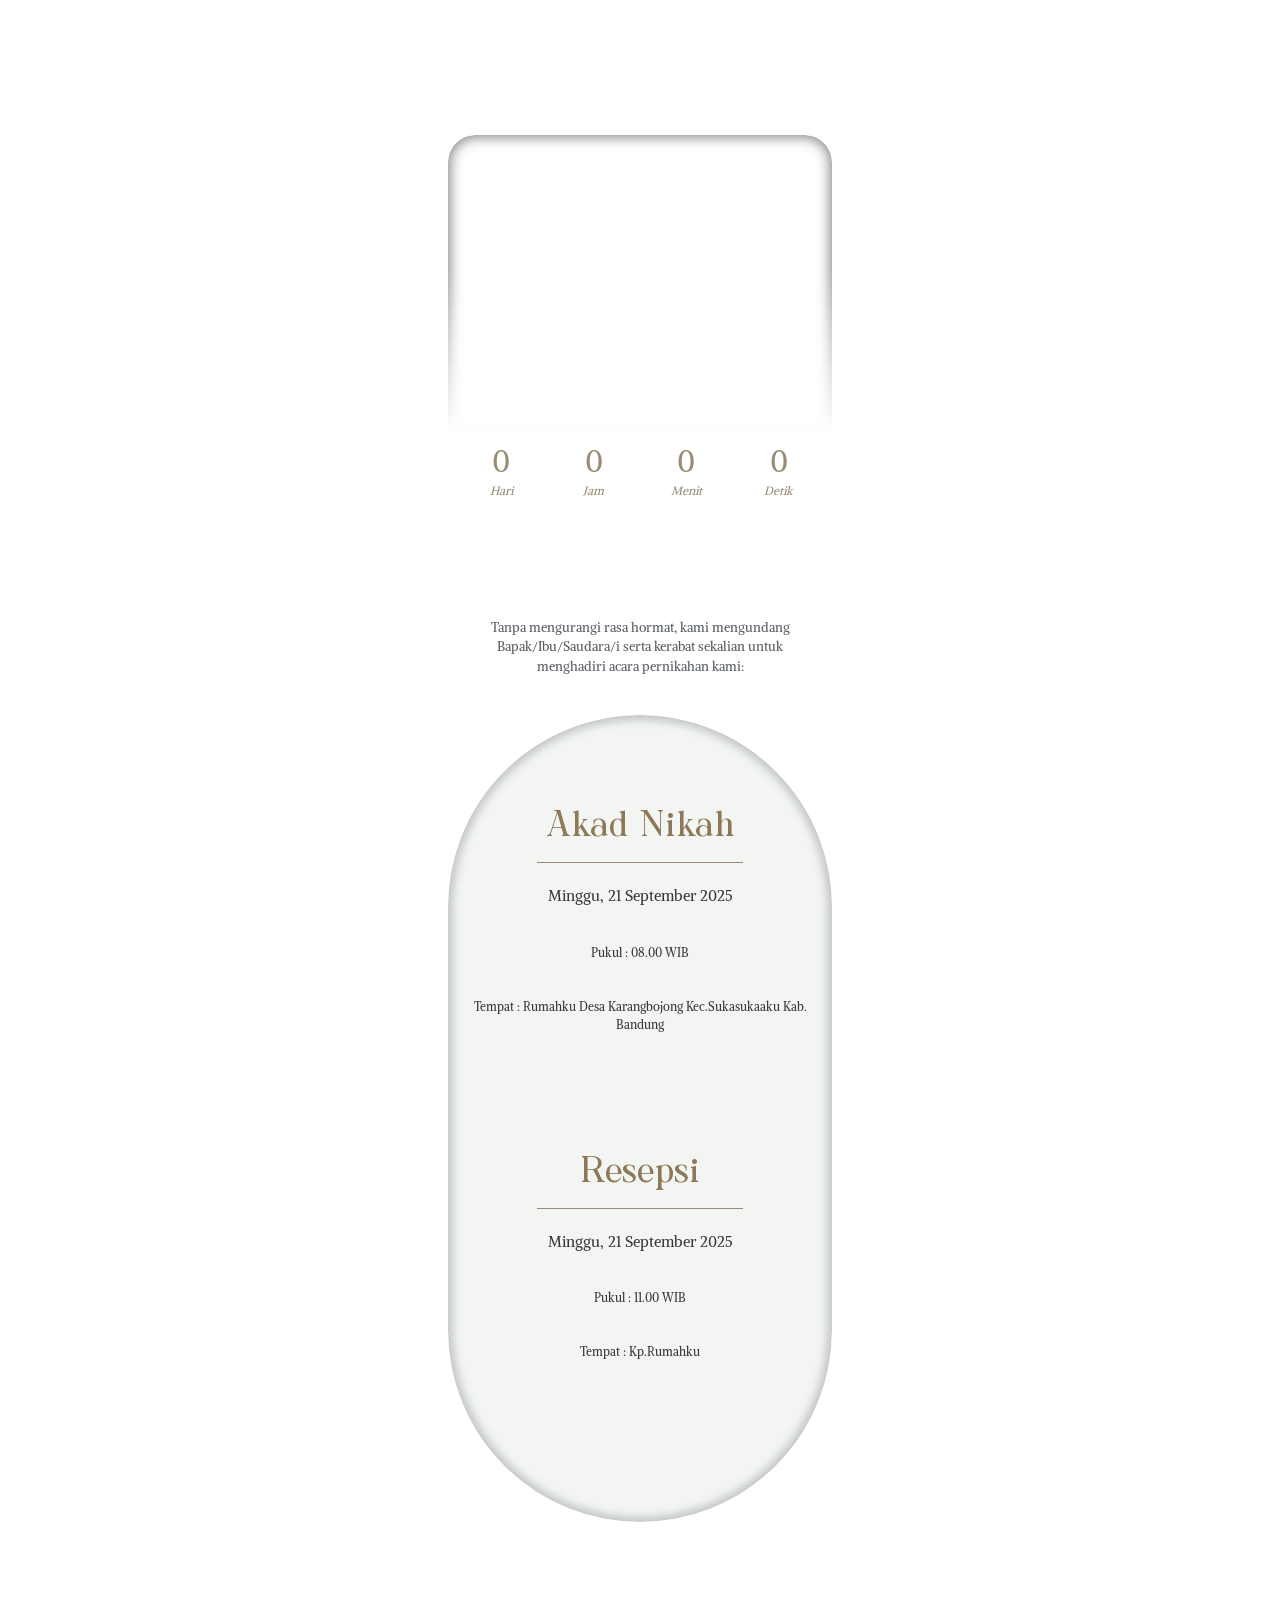
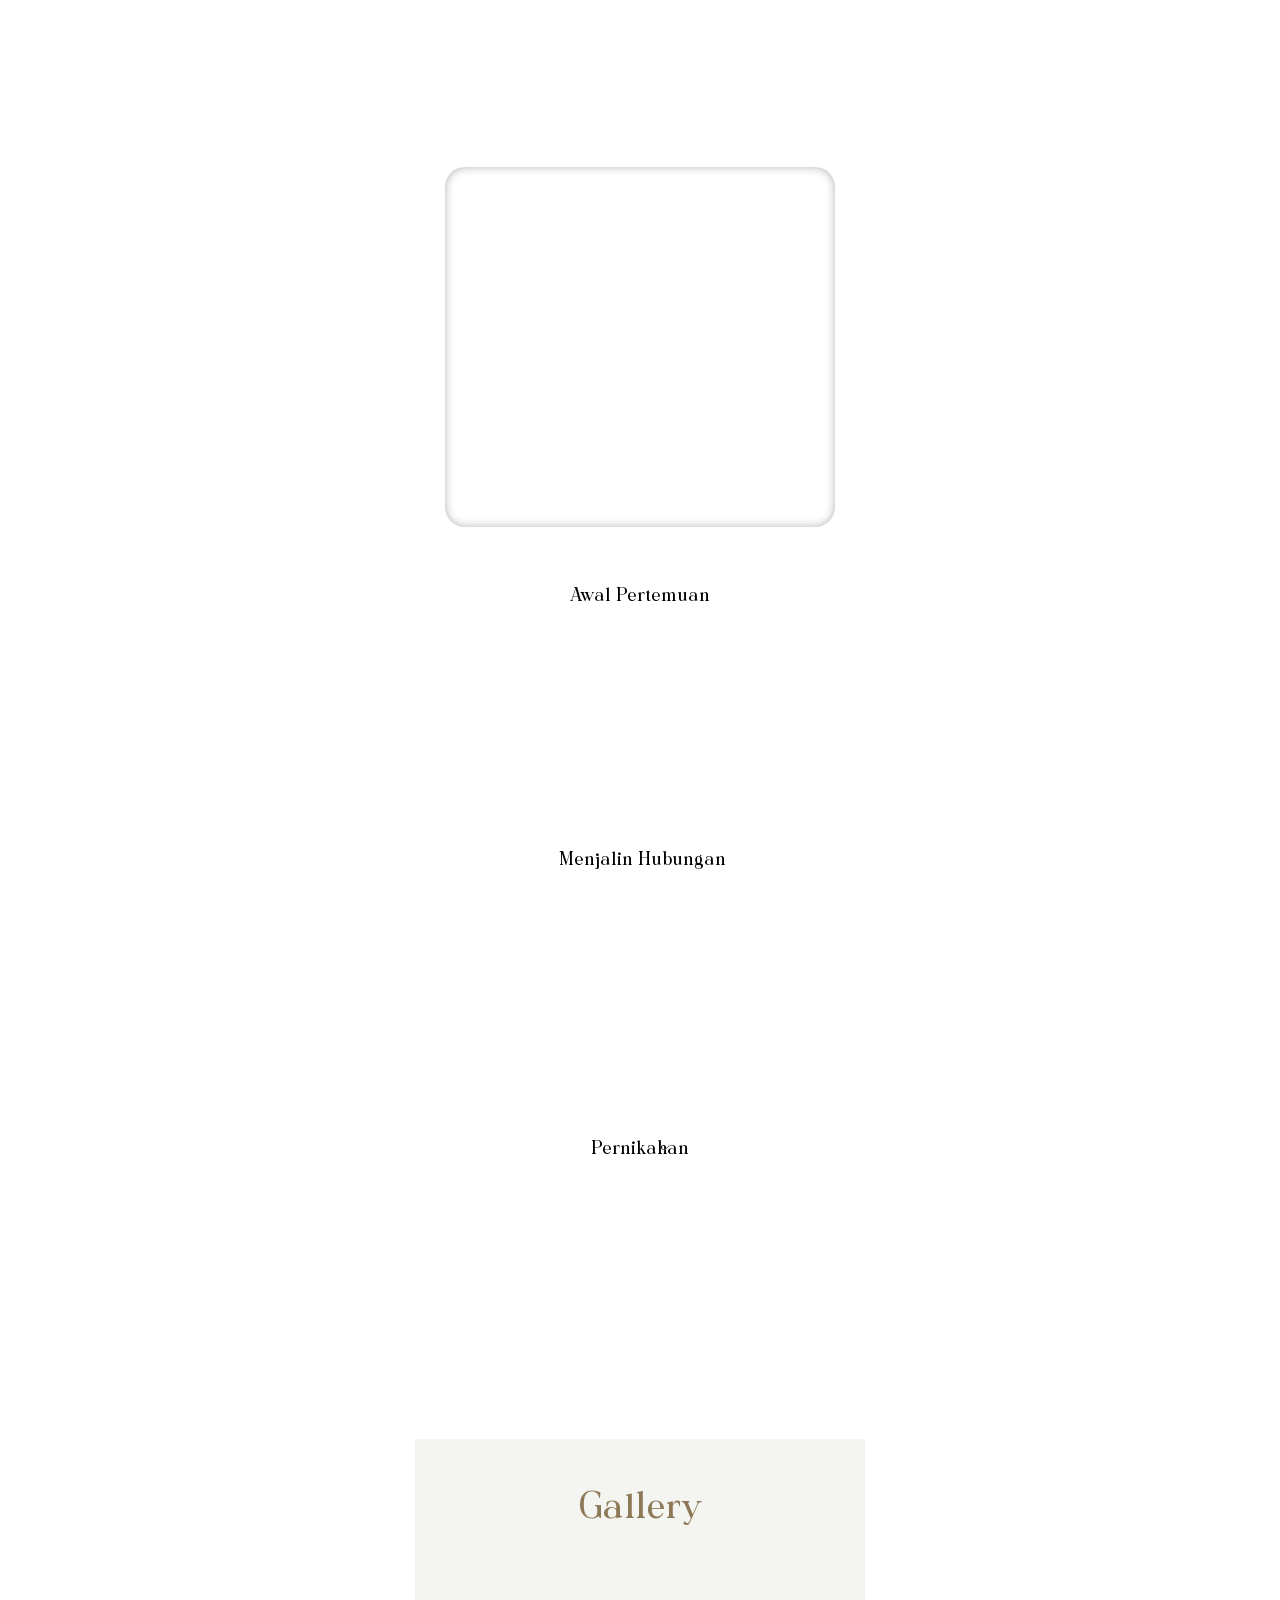
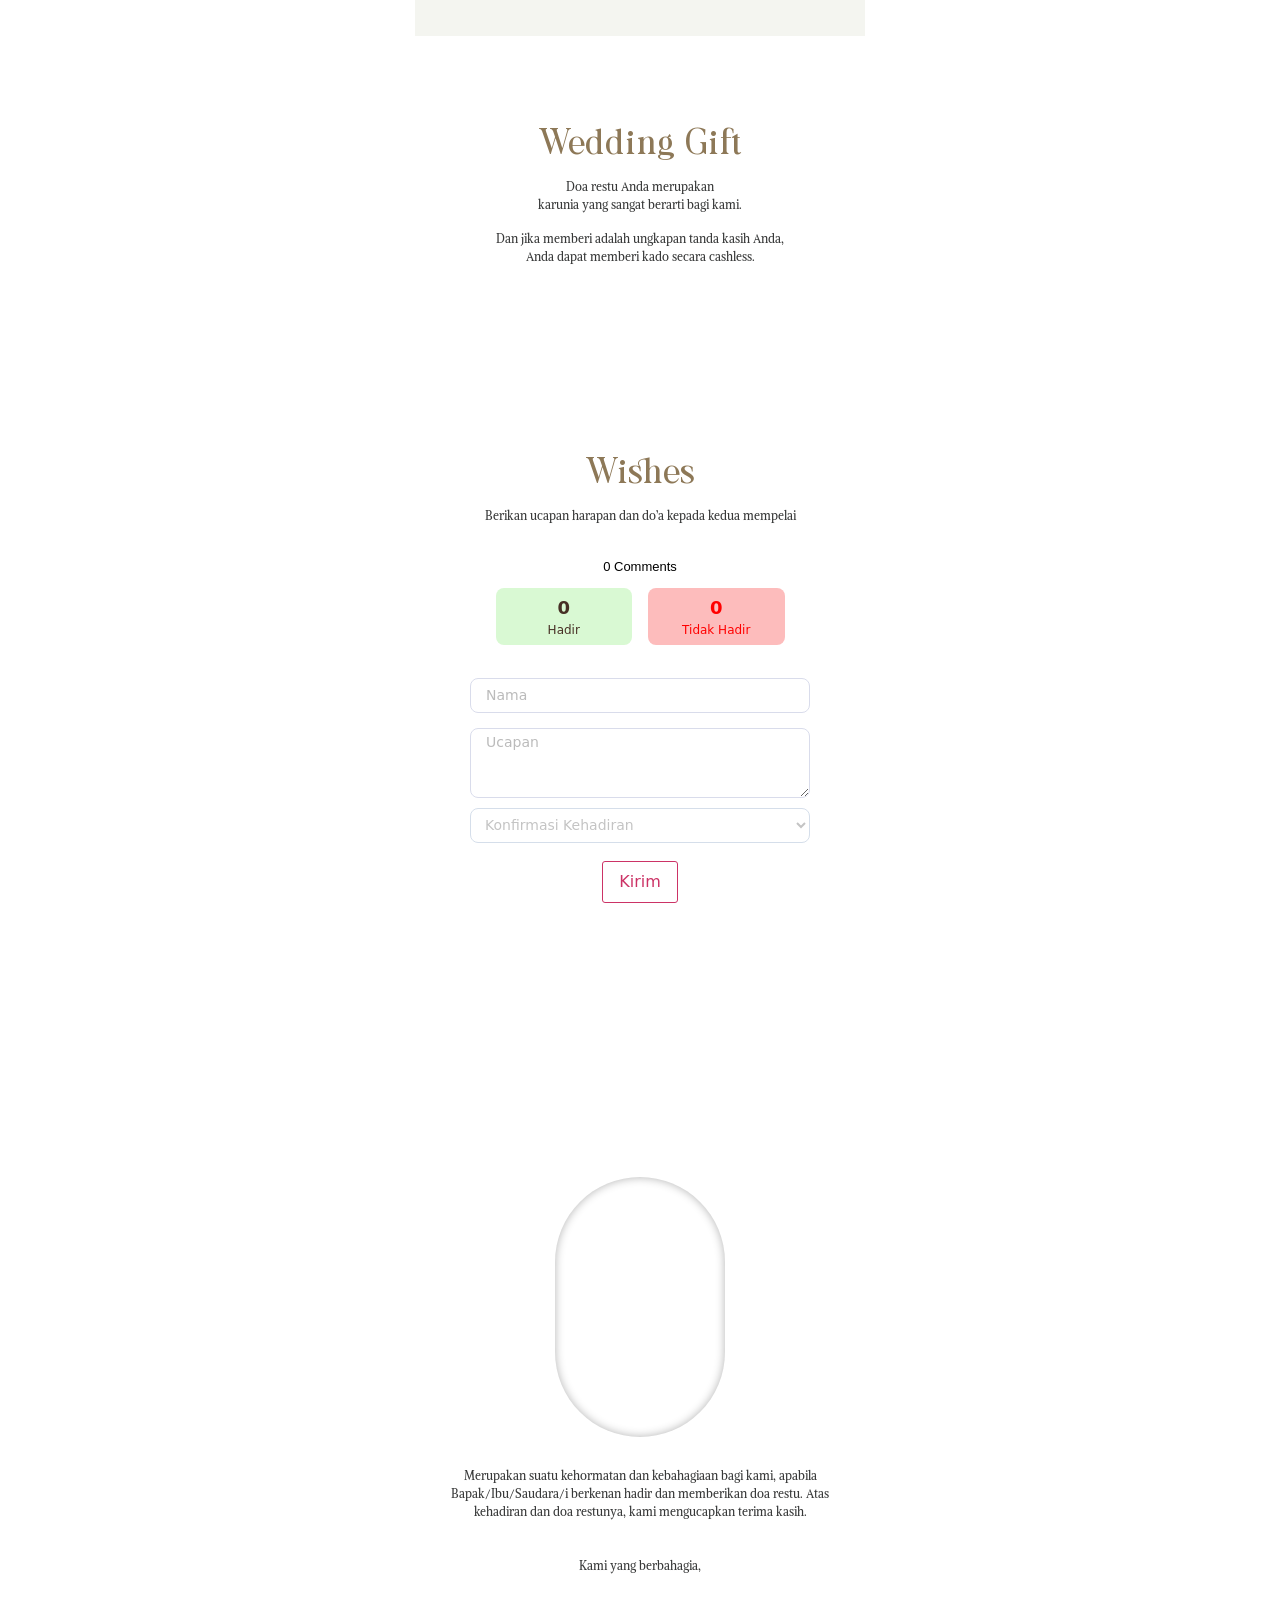
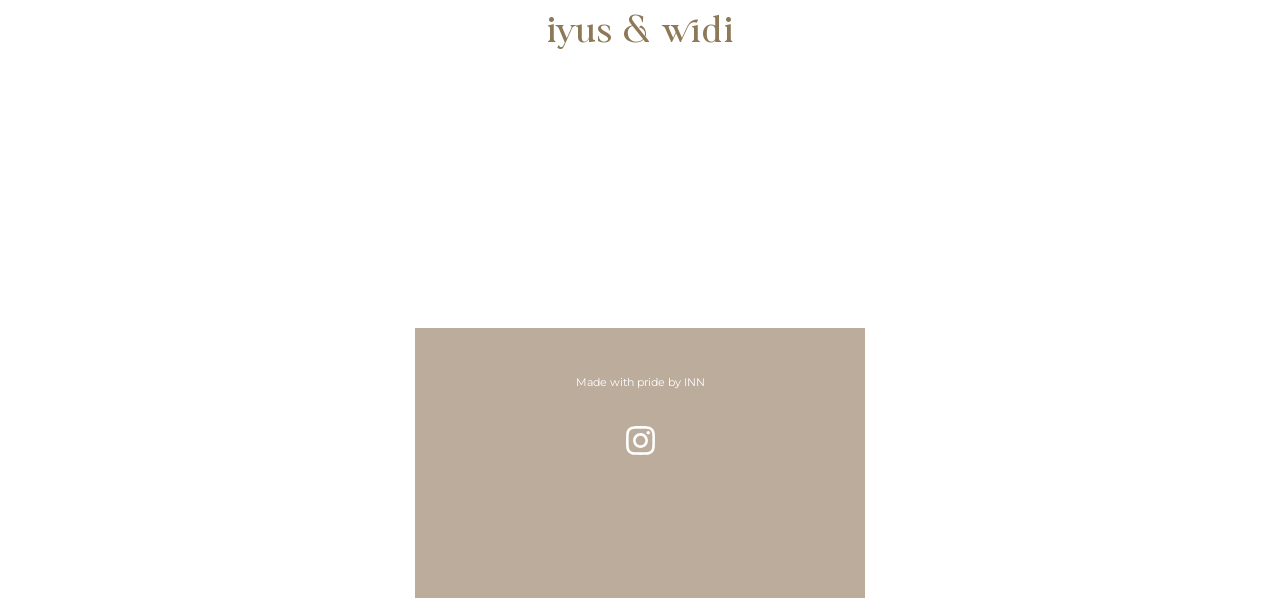
==== commit c893fd0f: "Update index.html" ====
--- a/index.html
+++ b/index.html
@@ -3105,6 +3105,7 @@
 							data-widget_type="text-editor.default">
 							<div class="elementor-widget-container">
 								<p>Awal Pertemuan</p>
+								<p style="color: #ffffff !important;">Awal Pertemuan</p>
 							</div>
 						</div>
 						<div class="elementor-element elementor-element-2155b252 revealin elementor-widget elementor-widget-text-editor"
@@ -3125,6 +3126,7 @@
 							data-widget_type="text-editor.default">
 							<div class="elementor-widget-container">
 								<p> Menjalin Hubungan</p>
+								<p style="color: #ffffff !important;">Menjalin Hubungan</p>
 							</div>
 						</div>
 						<div class="elementor-element elementor-element-3786a2eb revealin elementor-widget elementor-widget-text-editor"
@@ -3146,6 +3148,7 @@
 							data-widget_type="text-editor.default">
 							<div class="elementor-widget-container">
 								<p>Pernikahan</p>
+								<p style="color: #ffffff !important;">Pernikahan</p>
 							</div>
 						</div>
 						<div class="elementor-element elementor-element-634e2249 revealin elementor-widget elementor-widget-text-editor"
@@ -3489,7 +3492,7 @@
 
 										<div class="head-title"></div>
 										<div class="elementor-button-wrapper">
-											<div class="copy-content spancontent" style="display: none;">3460000
+											<div class="copy-content spancontent" style="display: none;">
 											</div>
 
 											<a style="cursor:pointer;" onclick="copyText(this)"
